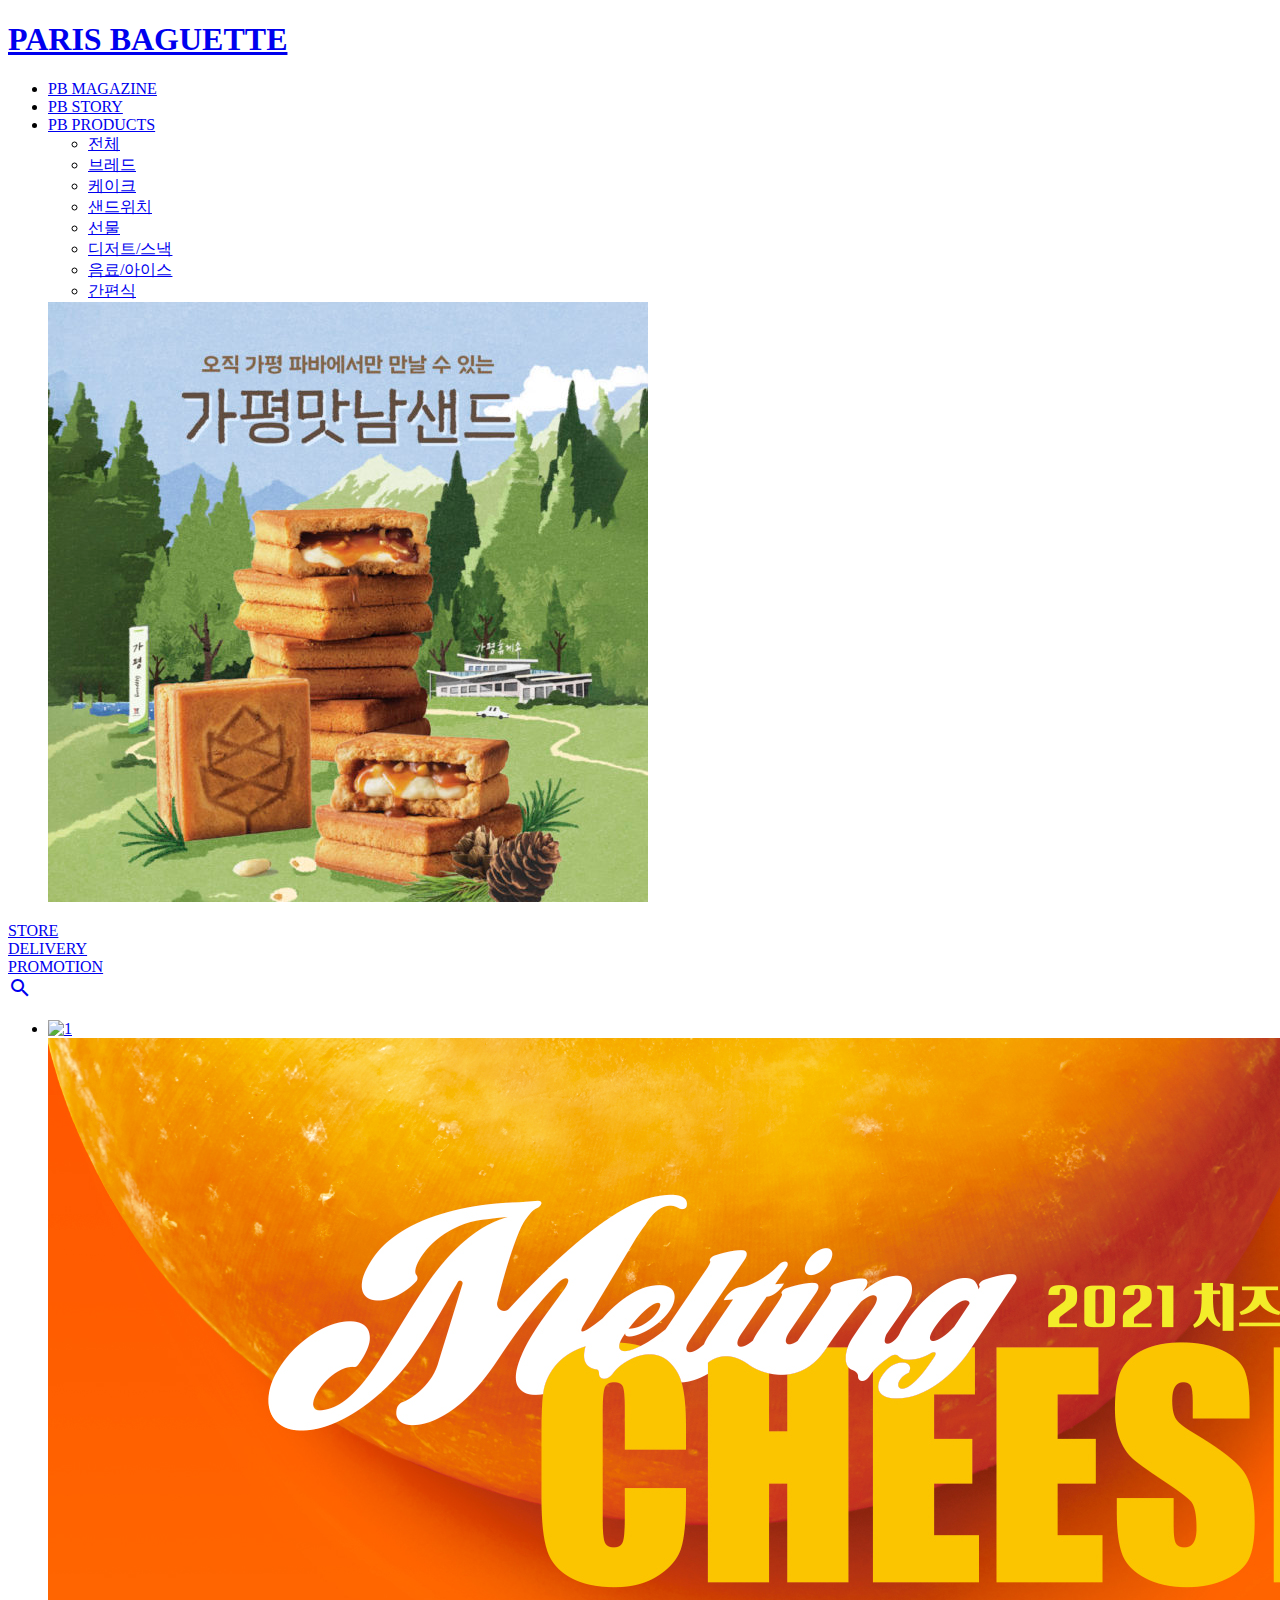
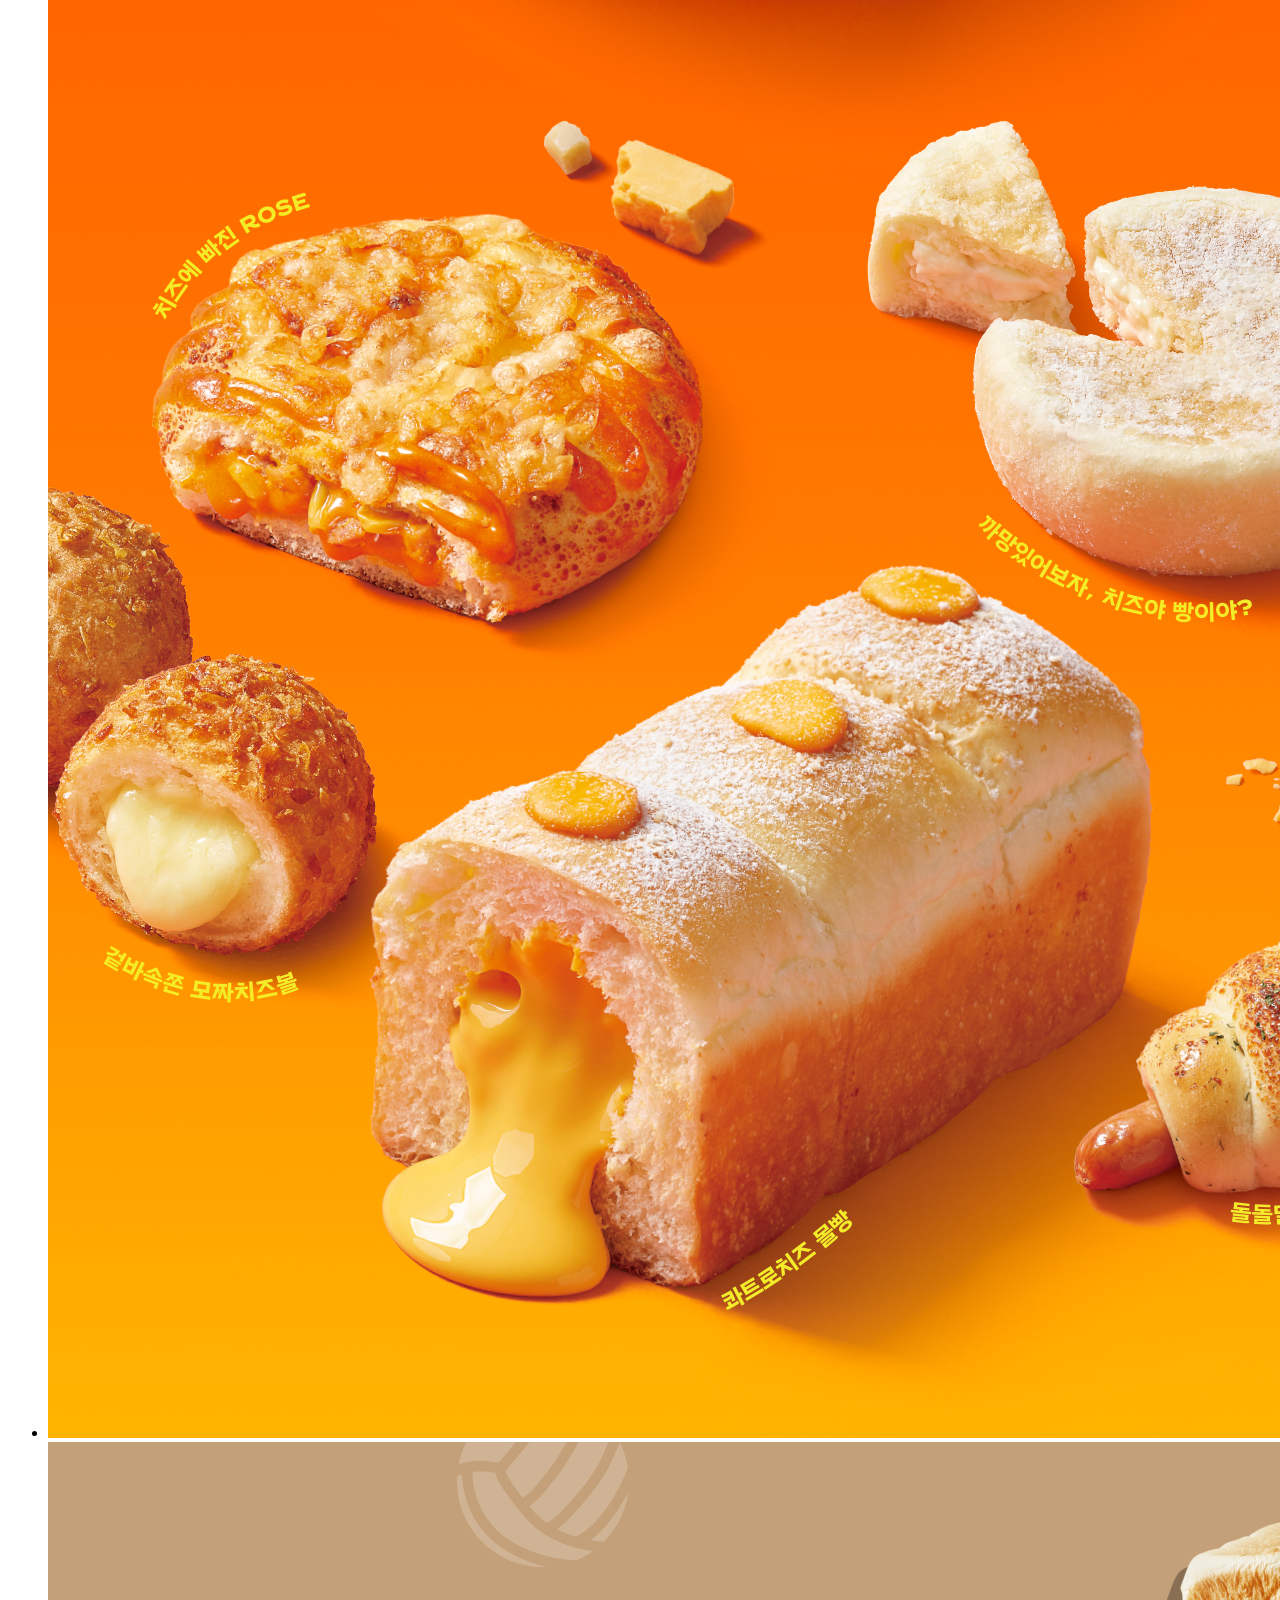
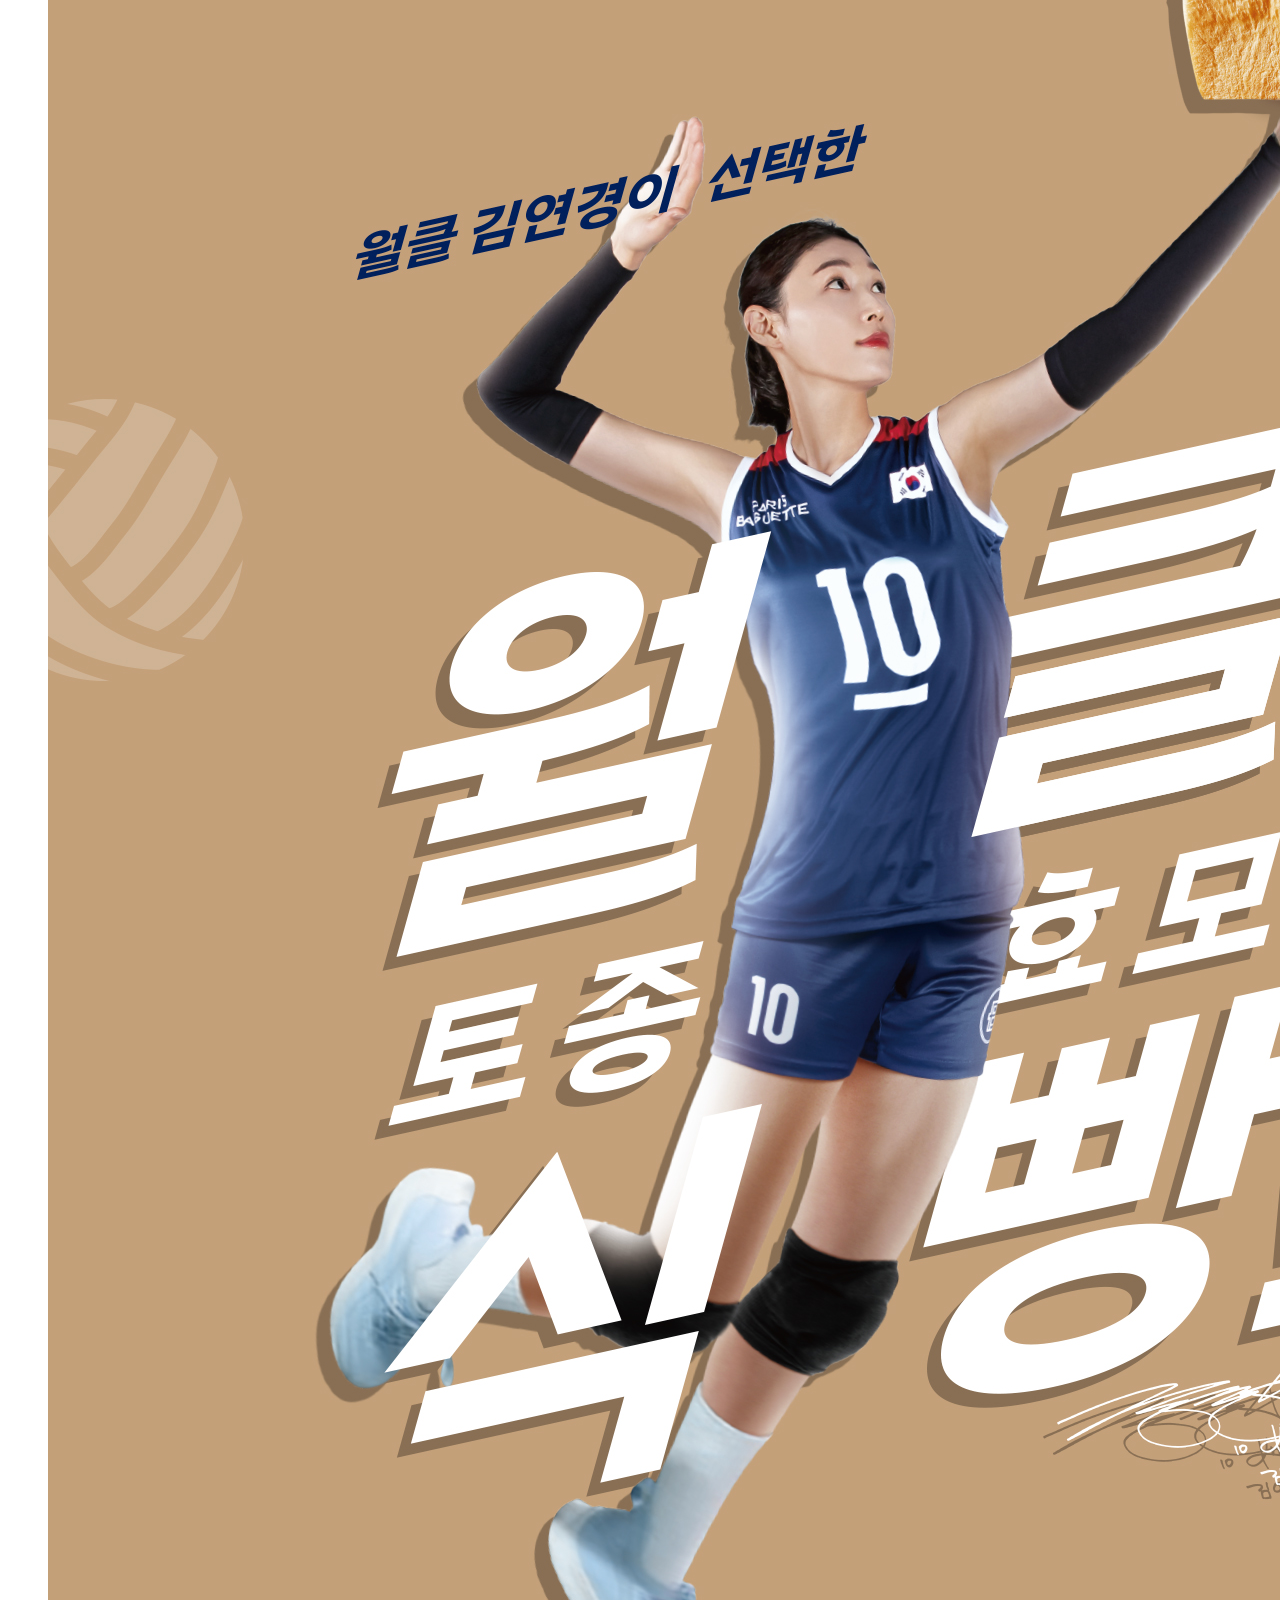
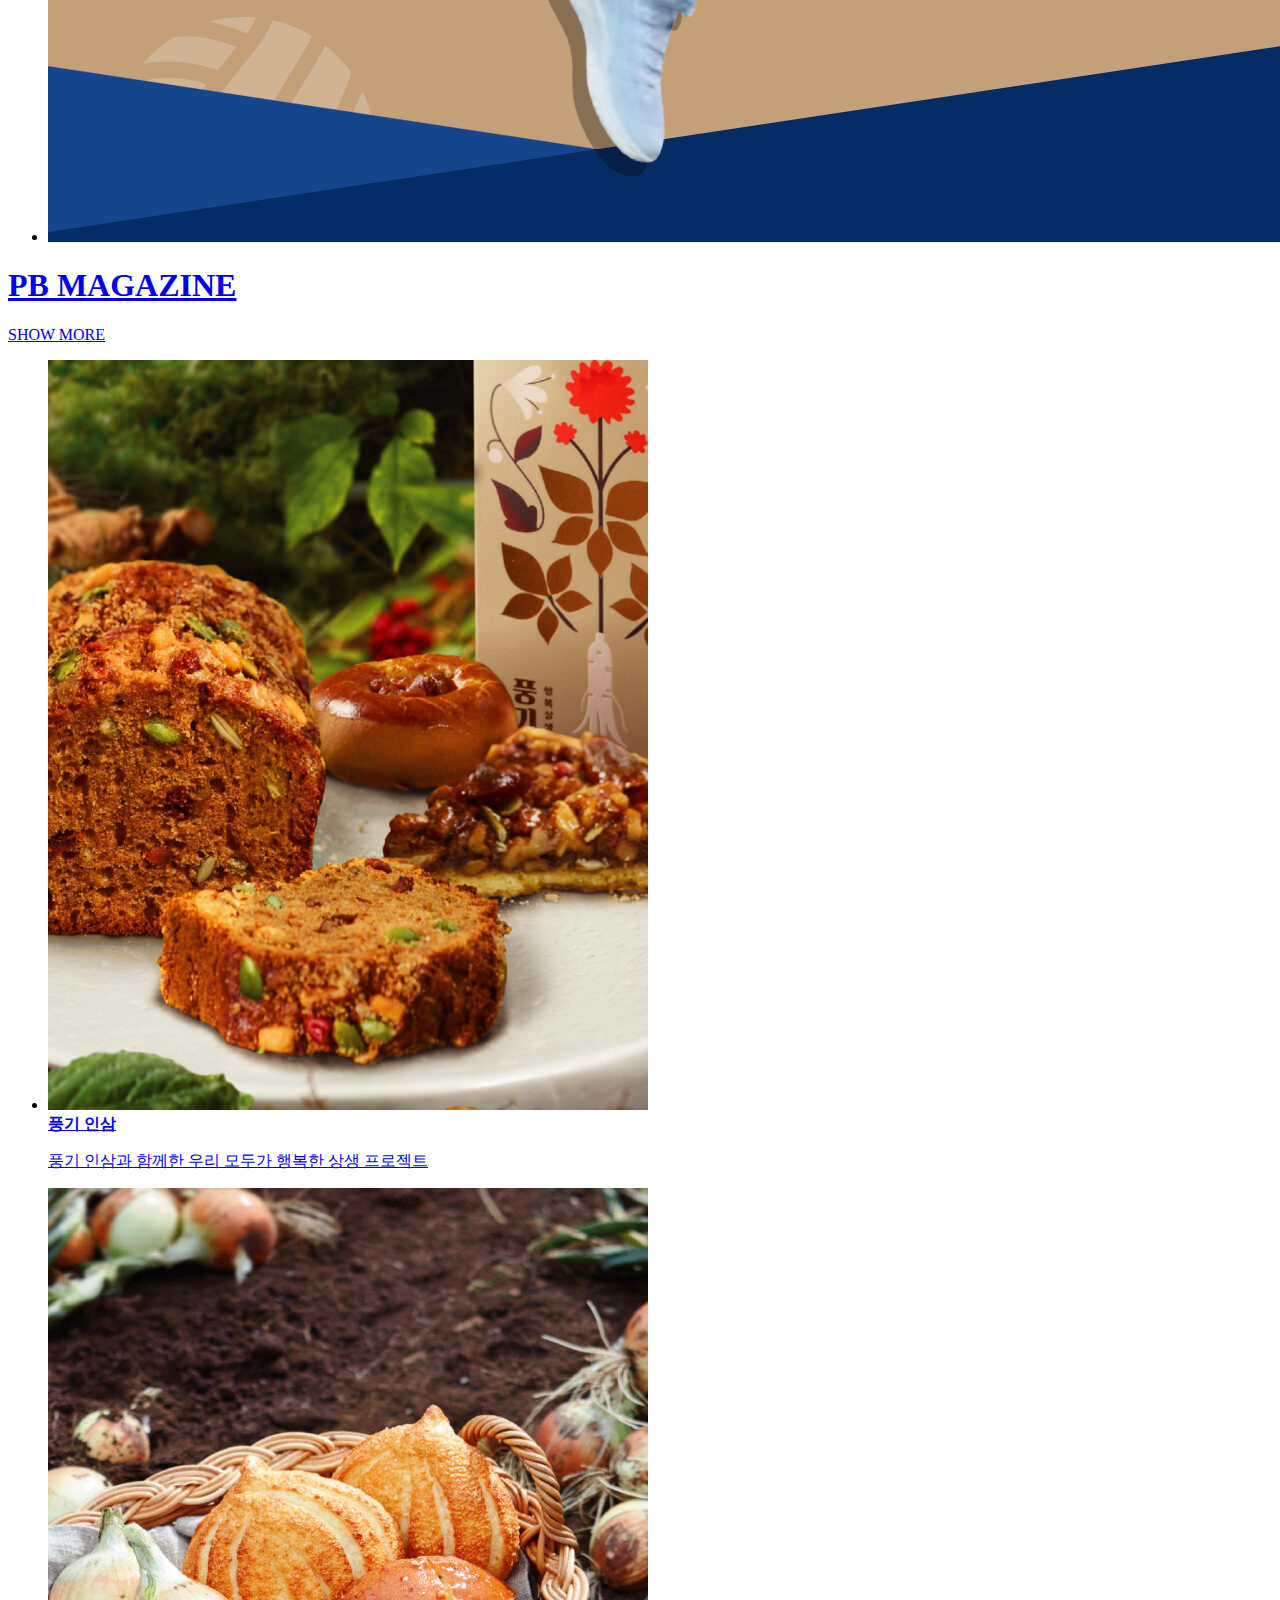
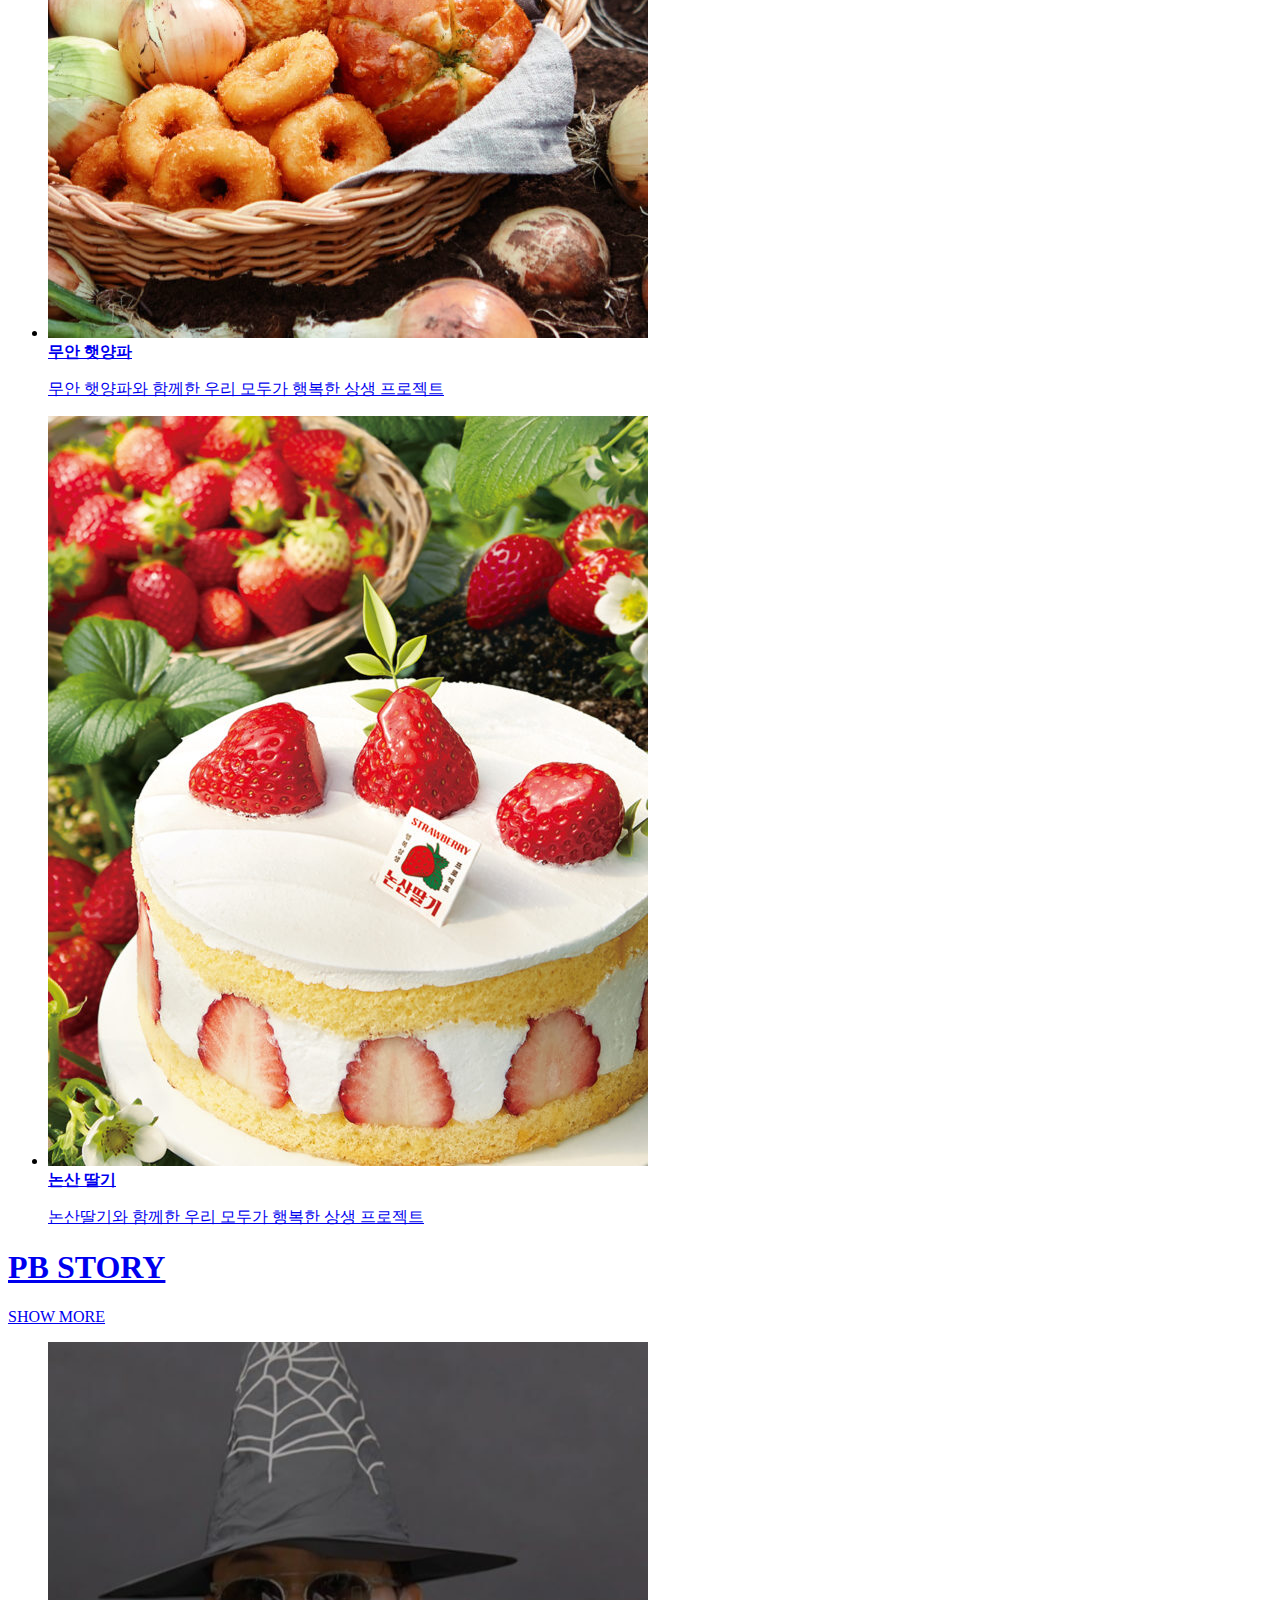
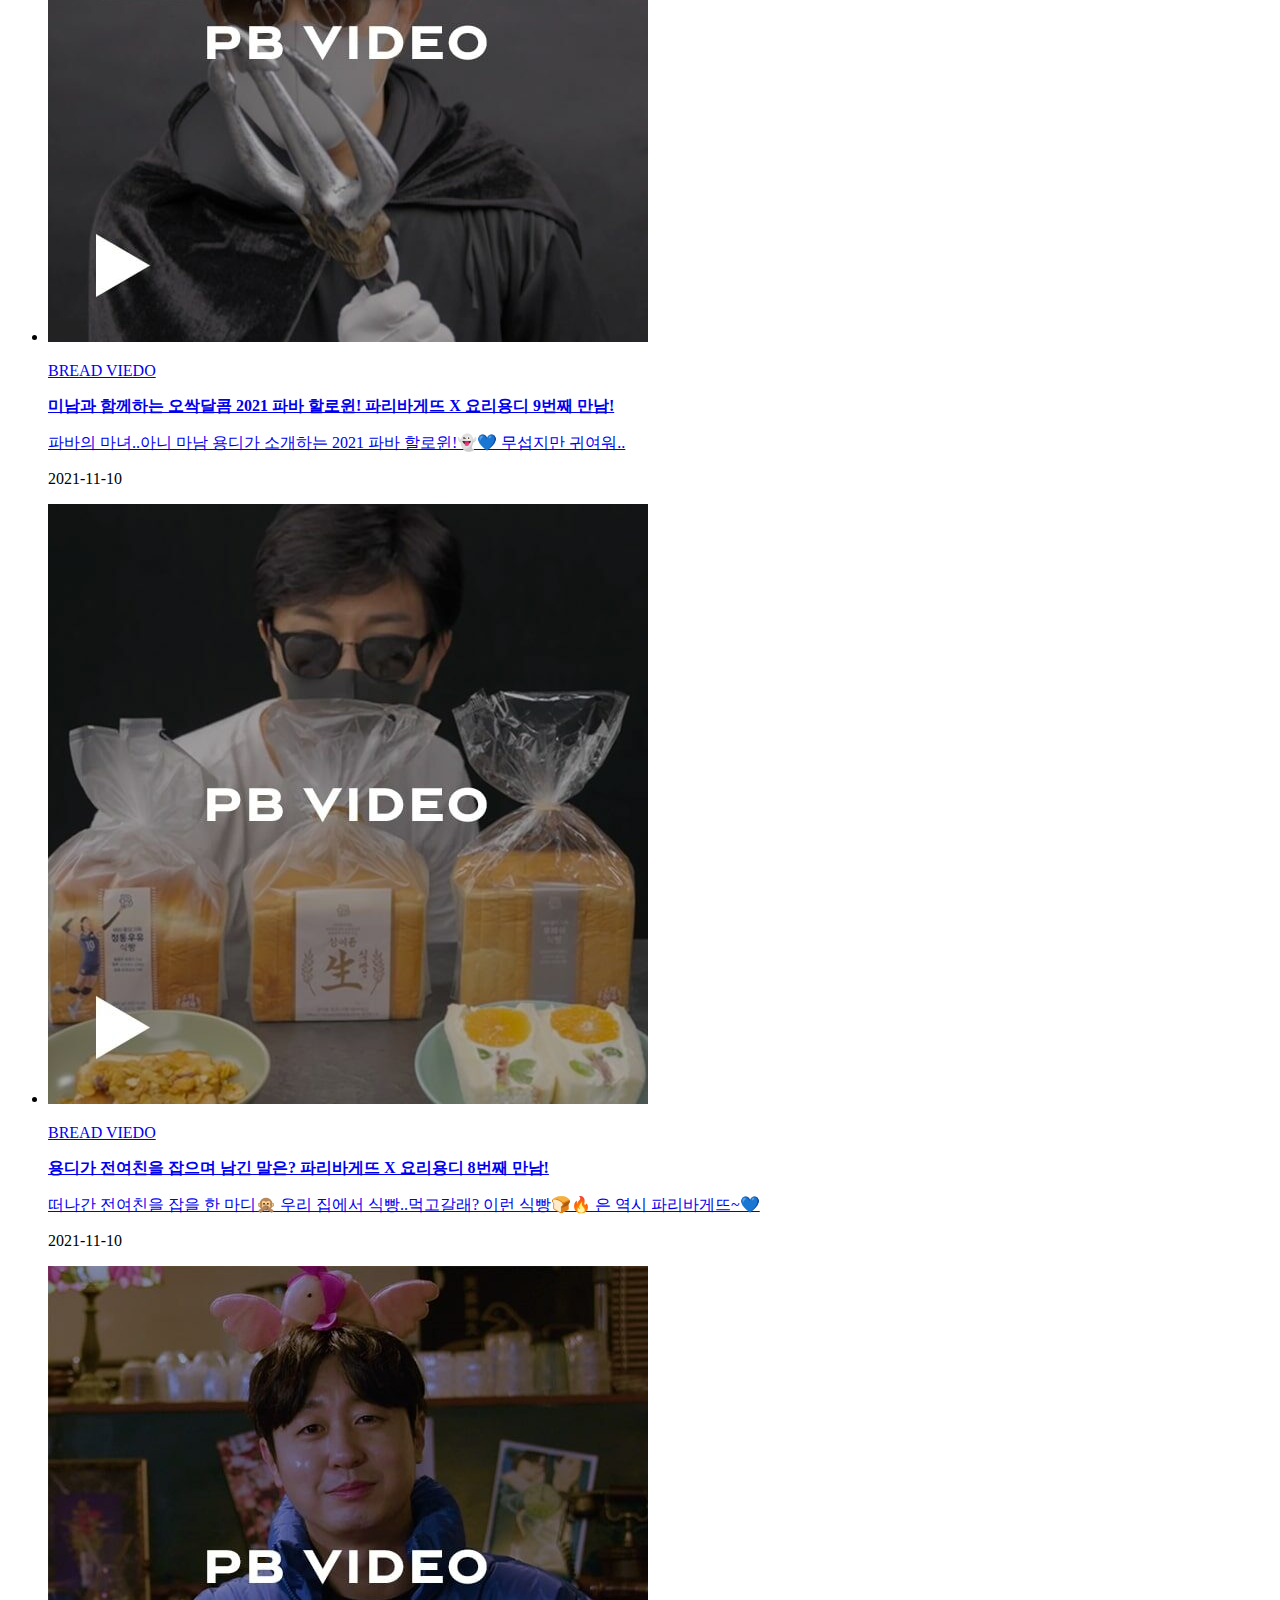
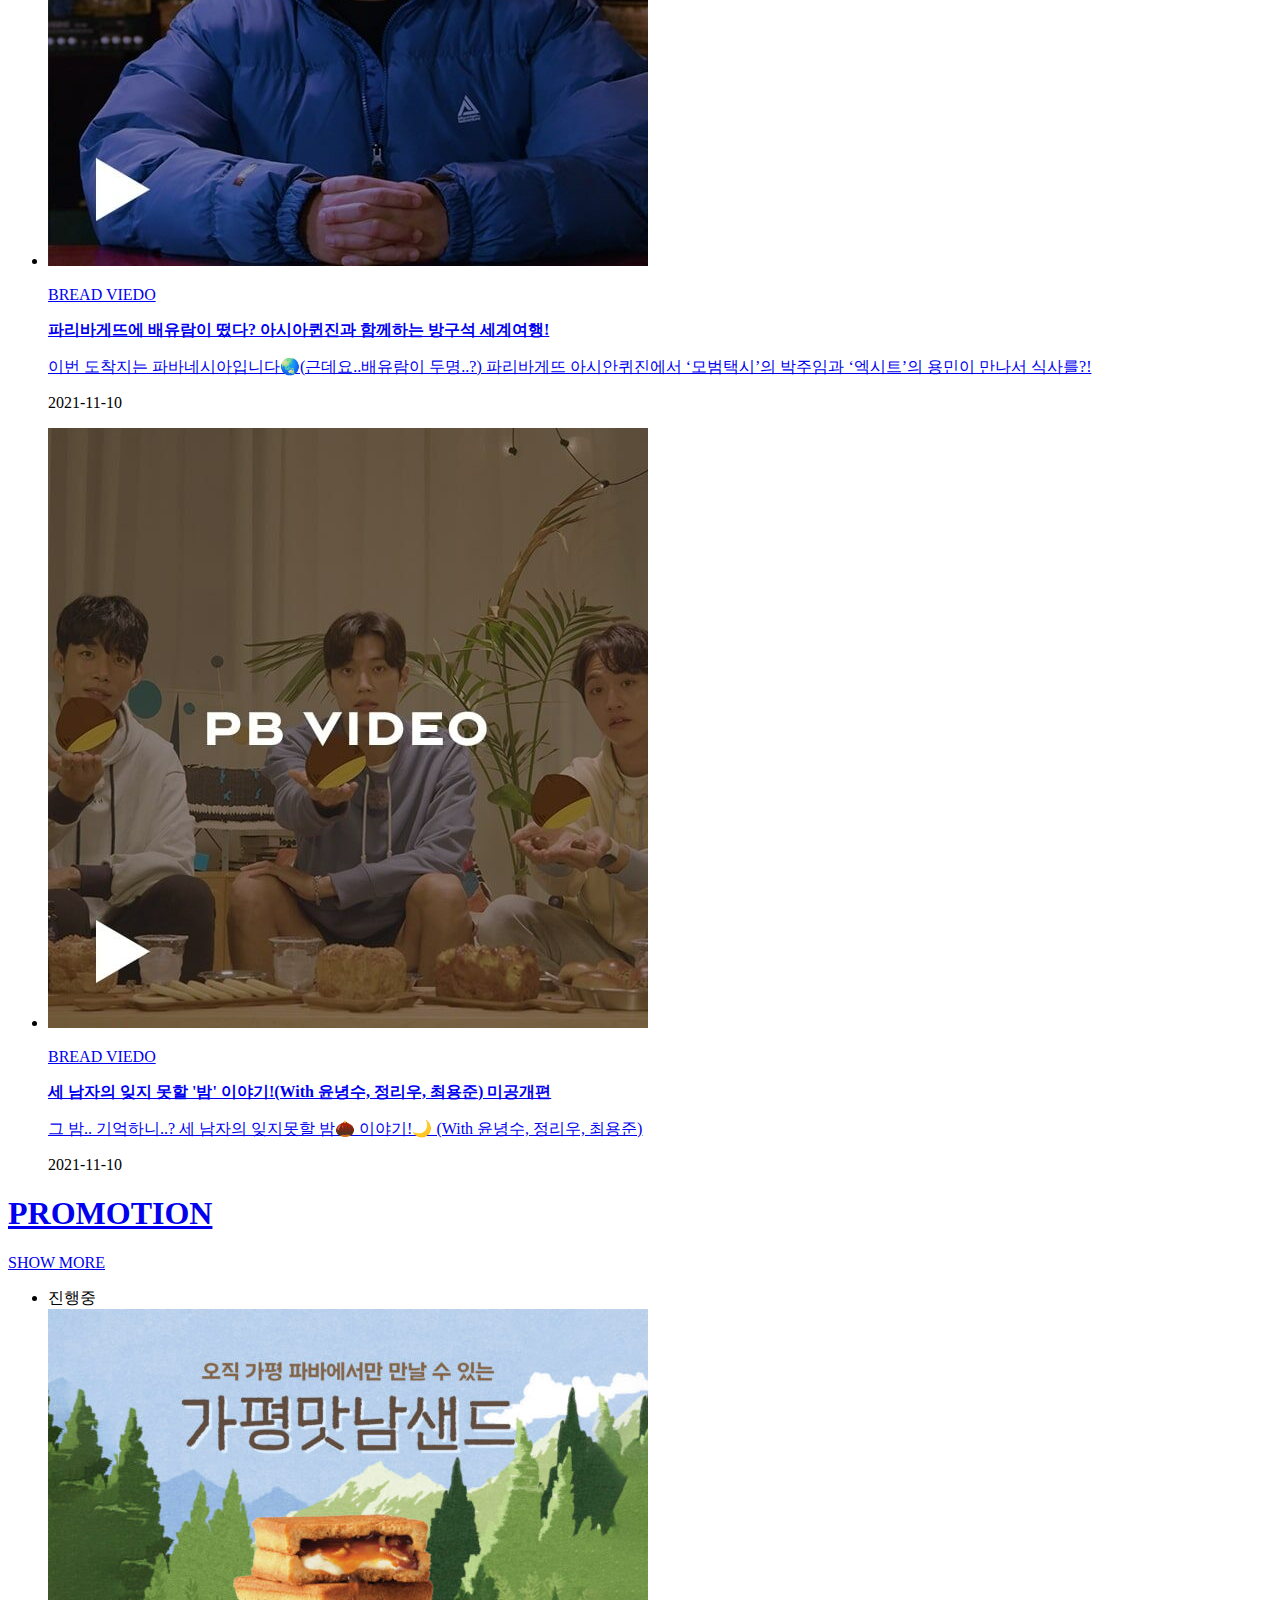
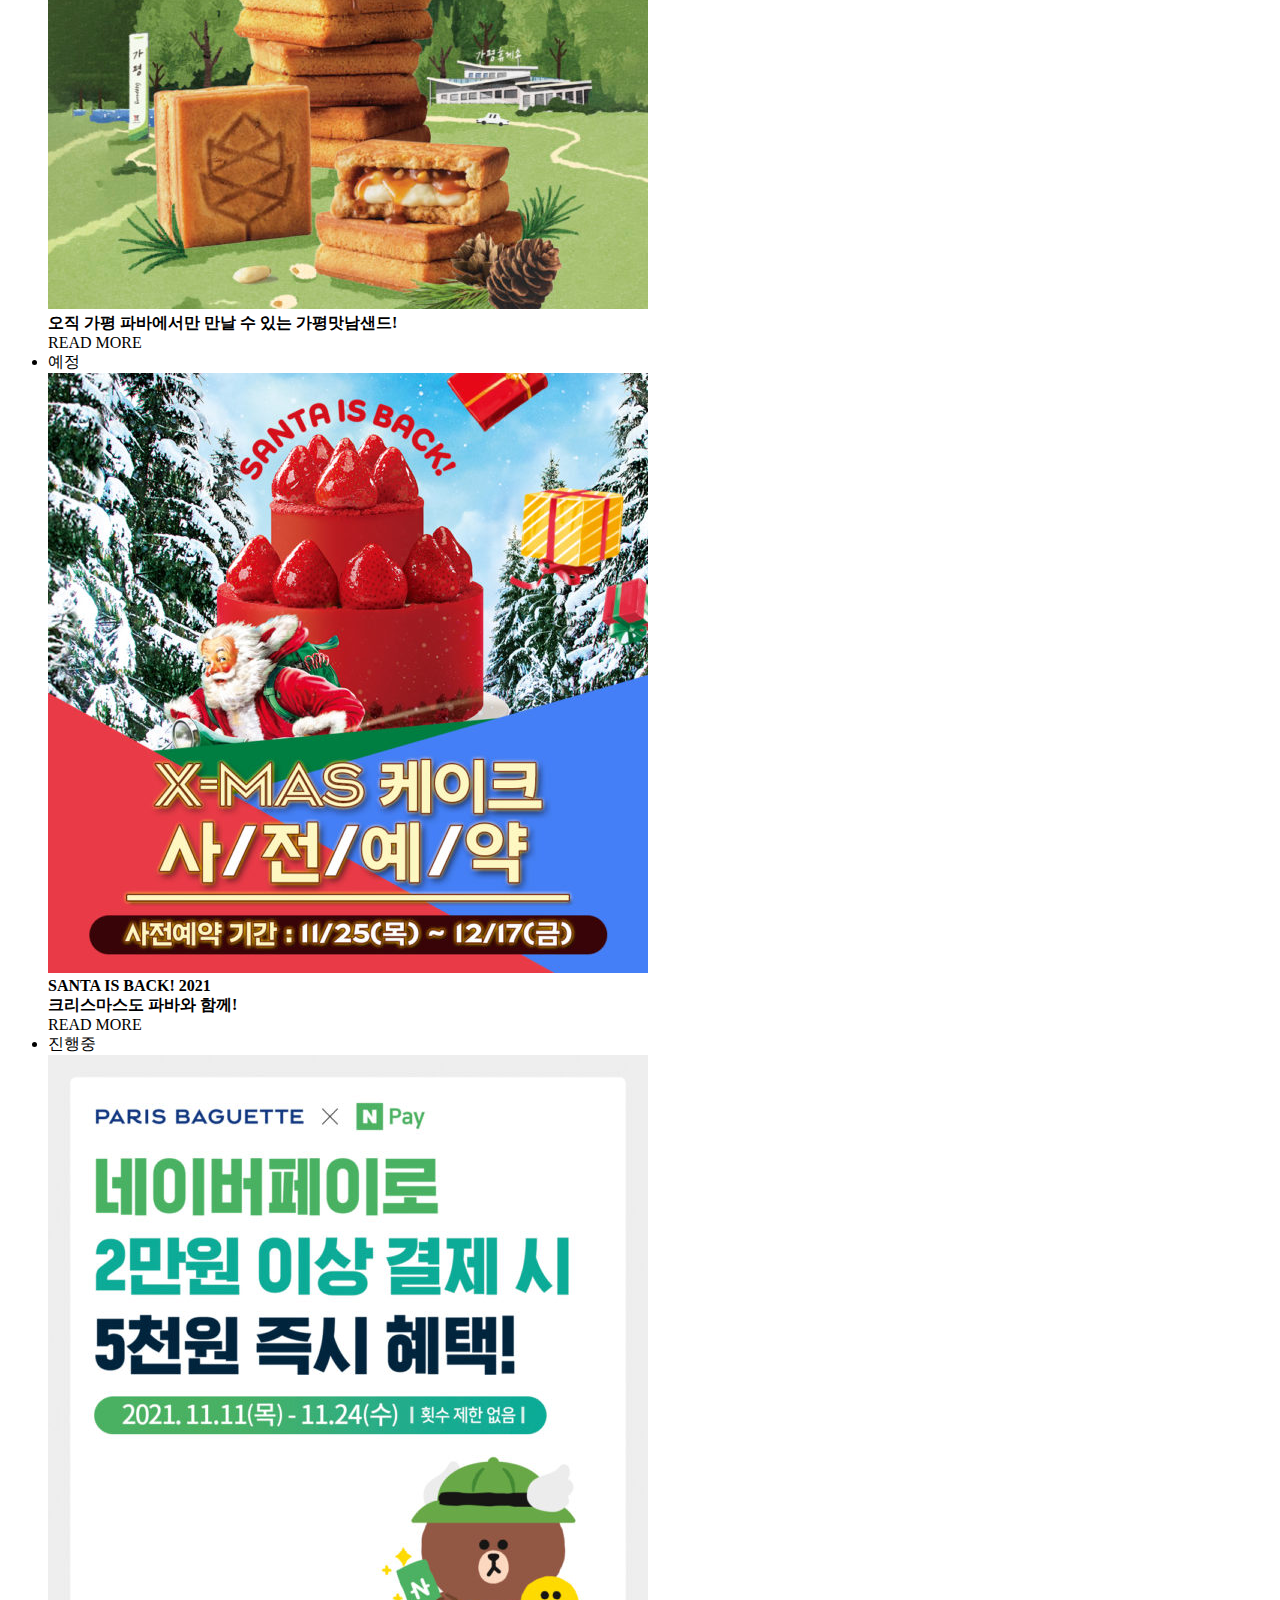
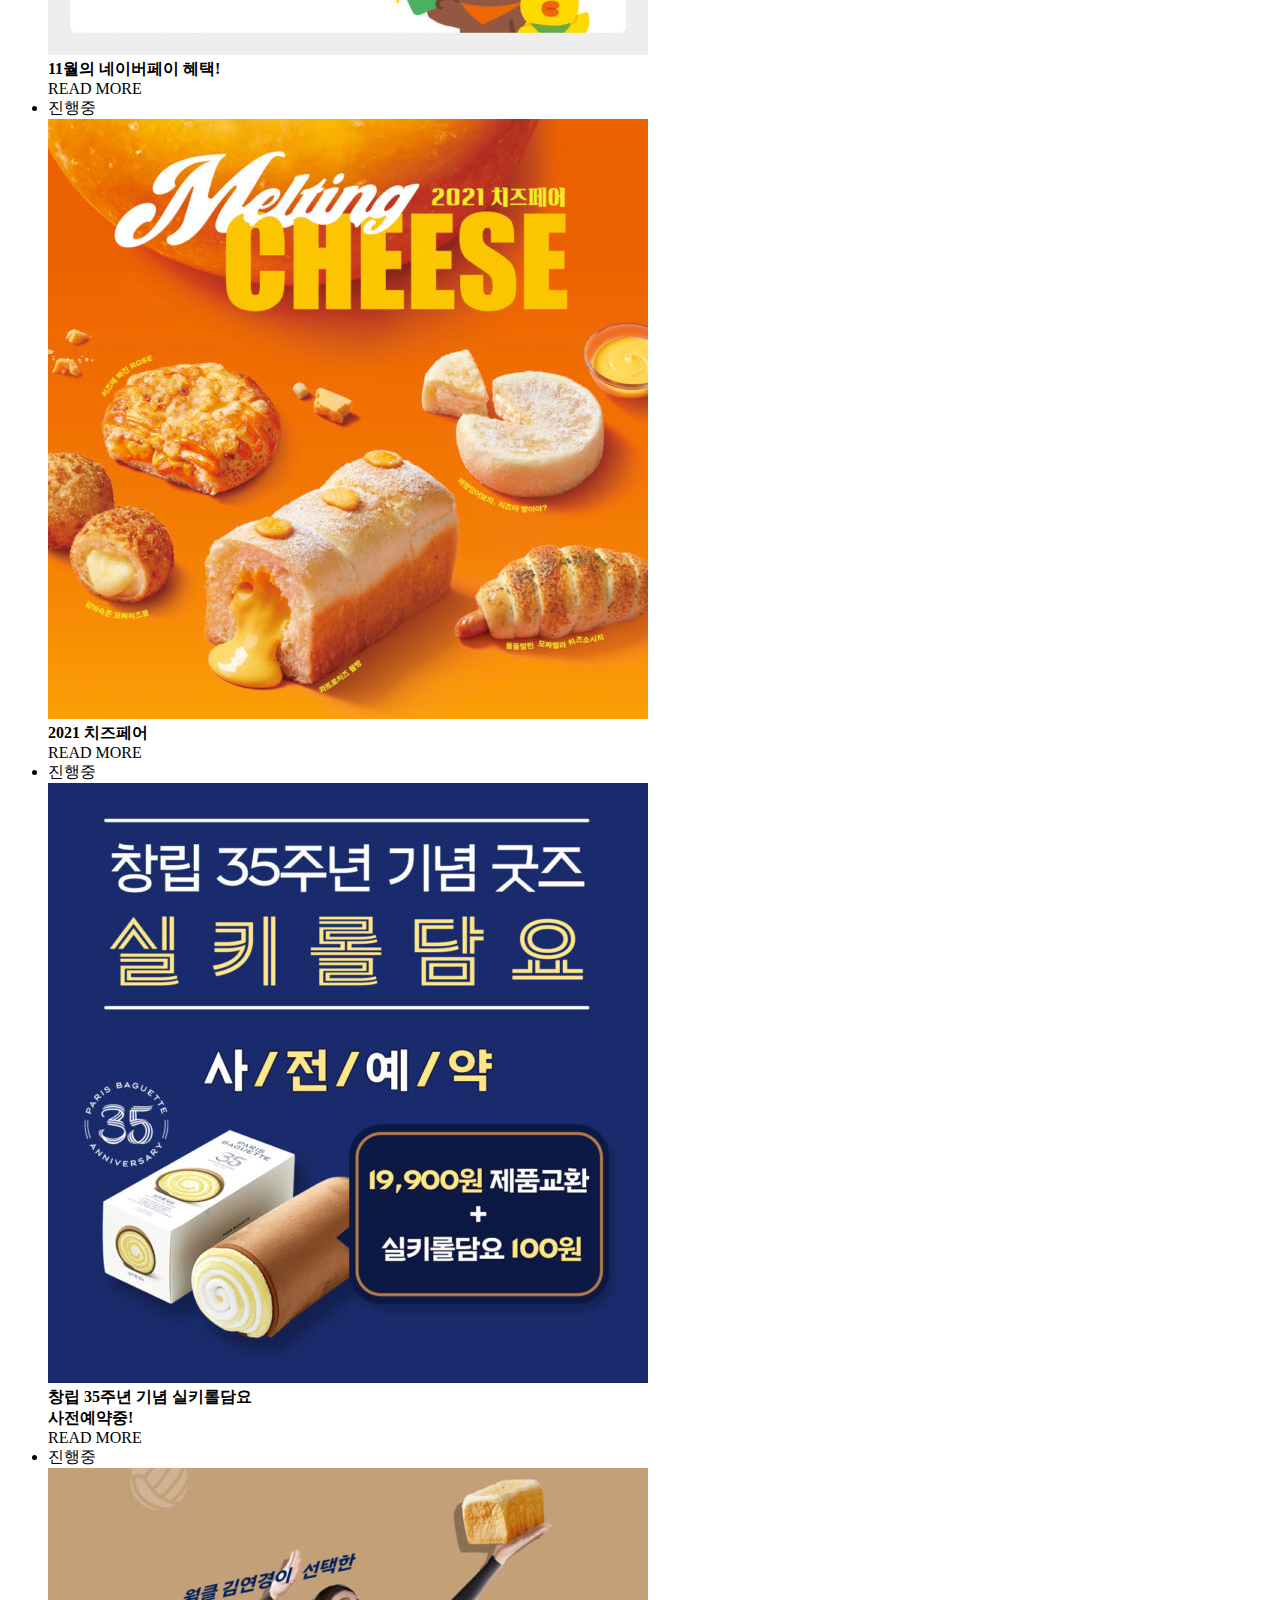
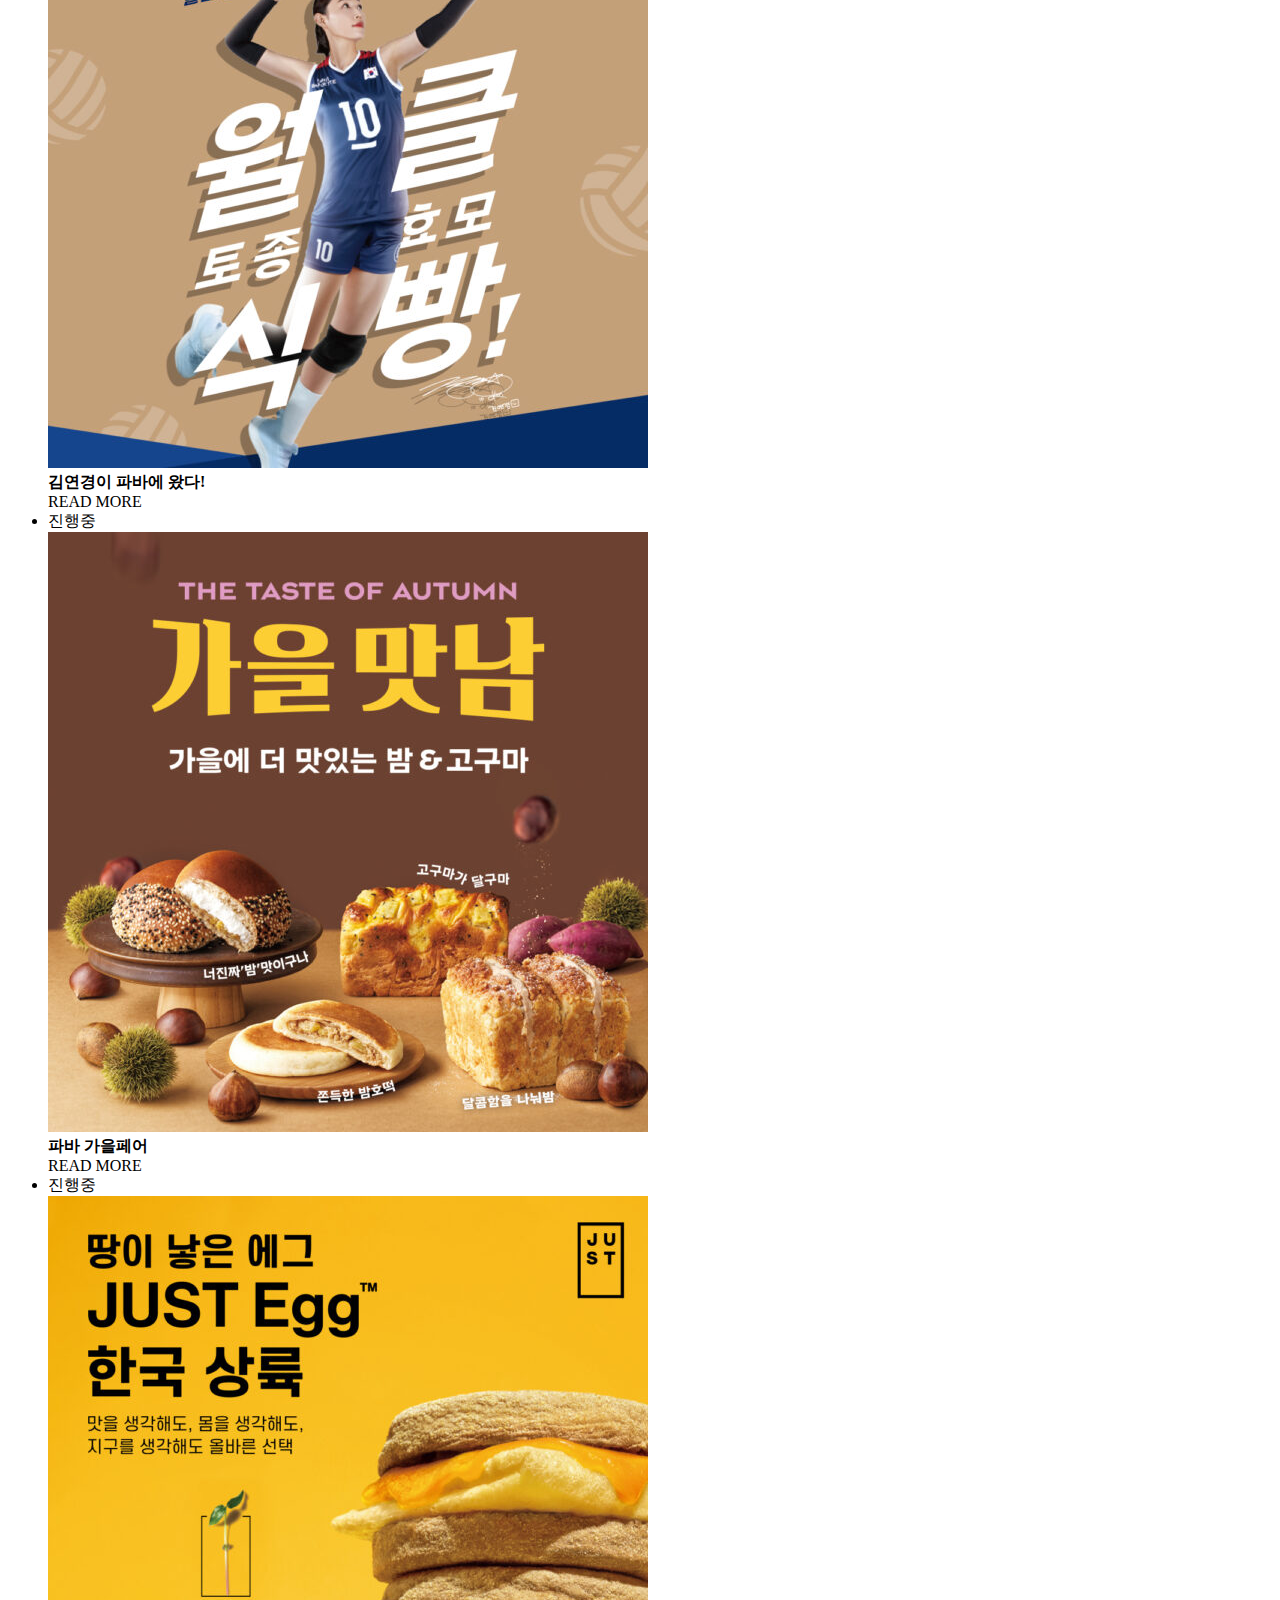
==== index.html @ be4cca15 "third commit" ====
<!DOCTYPE html>
<html lang="ko">

<head>
    <meta charset="UTF-8">
    <meta http-equiv="X-UA-Compatible" content="IE=edge">
    <meta name="viewport" content="width=device-width, initial-scale=1.0">
    <title>Document</title>
    <link href="https://fonts.googleapis.com/icon?family=Material+Icons" rel="stylesheet">
    <link rel="stylesheet" href="https://cdn.jsdelivr.net/npm/reset-css@5.0.1/reset.min.css">
    <link rel="stylesheet" href="assets/css/index.css">
</head>

<body>
    <div id="wrap">
        <!-- <Header>영역 -->
        <header id="header">
            <div class="container">
                <nav class="gnb-left">
                    <h1><a href="#">PARIS BAGUETTE</a></h1>
                    <ul class="left">
                        <li><a href="#">PB MAGAZINE</a></li>
                        <li><a href="#">PB STORY</a></li>
                        <li>
                            <a href="#">PB PRODUCTS</a>
                            <div class="snb">
                                <ul>
                                    <li><a href="#">전체</a></li>
                                    <li><a href="#">브레드</a></li>
                                    <li><a href="#">케이크</a></li>
                                    <li><a href="#">샌드위치</a></li>
                                </ul>
                                <ul>
                                    <li><a href="#">선물</a></li>
                                    <li><a href="#">디저트/스낵</a></li>
                                    <li><a href="#">음료/아이스</a></li>
                                    <li><a href="#">간편식</a></li>
                                </ul>
                                <a href="#"><img src="assets/images/0809_가평맛남샌드_2썸네일-600x600.jpg"
                                        alt="사진"></a>
                            </div>
                        </li>
                    </ul>
                    <nav class="gnb-right">
                        <li><a href="#">STORE</a></li>
                        <li><a href="#">DELIVERY</a></li>
                        <li><a href="#">PROMOTION</a></li>
                        <li><a href="#"><span class="material-icons">
                                    search
                                </span> </a></li>
                    </nav>
                </nav>
            </div>
        </header>
        <!-- <Main영역> -->
        <main id="main">
            <!-- Main 영역 / Main Visual -->
            <section class="main-visual">
                <div class="container">
                    <ul>
                        <li><a href="#"><img src="assets/images/홈페이지-배너.jpg" alt="1"></a></li>
                        <li><a href="#"><img src="assets/images/WEB-치즈페어_메인배너.jpg" alt="2"></a></li>
                        <li><a href="#"><img src="assets/images/YK-banner.jpg" alt="3"></a></li>
                    </ul>
                </div>
            </section>
            <!-- Main 영역 / 1. PB MAGAZINE -->
            <section class="content1">
                <div class="container">
                    <div class="inner_box1">
                        <h1><a href="#">PB MAGAZINE</a></h1>
                        <span><a href="#">SHOW MORE</a></span>
                    </div>
                    <ul class="pb-m">
                        <!-- PB MAGAZINE 1번째 영역 -->
                        <li>
                            <a href="#">
                                <img src="assets/images/인삼썸네일-600x750.jpg" alt="1">
                                <div>
                                    <strong>풍기 인삼</strong>
                                    <p>풍기 인삼과 함께한 우리 모두가 행복한 상생 프로젝트</p>
                                </div>
                            </a>
                        </li>
                        <!-- PB MAGAZINE 2번째 영역 -->
                        <li>
                        <a href="#">
                            <img src="assets/images/양파썸네일-01-600x750.jpg" alt="2">
                            <div>
                                <strong>무안 햇양파</strong>
                                <p>무안 햇양파와 함께한 우리 모두가 행복한 상생 프로젝트</p>
                            </div>
                        </a>
                        </li>
                        <!-- PB MAGAZINE 3번째 영역 -->
                        <li>
                        <a href="#">
                            <img src="assets/images/썸네일1-3-600x750.jpg" alt="3">
                            <div>
                                <strong>논산 딸기</strong>
                                <p>논산딸기와 함께한 우리 모두가 행복한 상생 프로젝트</p>
                            </div>
                        </a>
                        </li>
                        <!-- 여기까지가 PB MAGAZINE 4번째 영역 -->
                    </ul>
                </div>
            </section>
            <!-- ---------------------------------------------------------------------------------------------------------------- -->
            <!-- Main 영역 / 2. PB STORY -->
            <section class="content2">
                <div class="container">
                    <div class="inner_box2">
                        <h1><a href="#">PB STORY</a></h1>
                        <span><a href="#">SHOW MORE</a></span>
                    </div>
                    <ul class="pb-bread">

                        <!-- PB STROY 1번째 영역 -->
                        <li>
                            <div class="pb-b1">
                                <div class="right">
                                    <img src="assets/images/PB-VIDEO_용디_할로윈-600x600.jpg" alt="1">
                                </div>
                                <div class="left">
                                    <a href="#">
                                        <div>
                                            <p>BREAD VIEDO</p>
                                        </div>
                                        <div>
                                            <strong>미남과 함께하는 오싹달콤 2021 파바 할로윈! 파리바게뜨 X 요리용디 9번째 만남!</strong>
                                        </div>
                                        <div>
                                            <p>파바의 마녀..아니 마남 용디가 소개하는 2021 파바 할로윈!👻💙 무섭지만 귀여워..</p>
                                        </div>
                                    </a>
                                    <div>
                                        <p>2021-11-10</p>
                                    </div>
                                </div>
                            </div>
                        </li>

                        <!-- PB STORY 2번째 영역 -->
                        <li>
                            <div class="pb-b2">
                                <div class="right">
                                    <img src="assets/images/PB-VIDEO_용디_식빵2-600x600.jpg" alt="2">
                                </div>
                                <div class="left">
                                    <a href="#">
                                        <div>
                                            <p>BREAD VIEDO</p>
                                        </div>
                                        <div>
                                            <strong>용디가 전여친을 잡으며 남긴 말은? 파리바게뜨 X 요리용디 8번째 만남!</strong>
                                        </div>
                                        <div>
                                            <p>떠나간 전여친을 잡을 한 마디🙊 우리 집에서 식빵..먹고갈래? 이런 식빵🍞🔥 은 역시 파리바게뜨~💙</p>
                                        </div>
                                    </a>
                                    <div>
                                        <p>2021-11-10</p>
                                    </div>
                                </div>
                            </div>
                        </li>

                        <!-- PB STORY 3번째 영역 -->
                        <li>
                            <div class="pb-b3">
                                <div class="right">
                                    <img src="assets/images/PB-VIDEO_배유람-600x600.jpg" alt="3">
                                </div>
                                <div class="left">
                                    <a href="#">
                                        <div>
                                            <p>BREAD VIEDO</p>
                                        </div>
                                        <div>
                                            <strong>파리바게뜨에 배유람이 떴다? 아시아퀸진과 함께하는 방구석 세계여행!</strong>
                                        </div>
                                        <div>
                                            <p>이번 도착지는 파바네시아입니다🌏(근데요..배유람이 두명..?) 파리바게뜨 아시안퀴진에서 ‘모범택시’의 박주임과 ‘엑시트’의 용민이 만나서 식사를?!</p>
                                        </div>
                                    </a>
                                    <div>
                                        <p>2021-11-10</p>
                                    </div>
                                </div>
                            </div>
                        </li>
                        <!-- PB STORY 4번째 영역 -->
                        <li>
                            <div class="pb-b4">
                                <div class="right">
                                    <img src="assets/images/PB-VIDEO_유녕수-600x600.jpg" alt="4">
                                </div>
                                <div class="left">
                                    <a href="#">
                                        <div>
                                            <p>BREAD VIEDO</p>
                                        </div>
                                        <div>
                                            <strong>세 남자의 잊지 못할 '밤' 이야기!(With 윤녕수, 정리우, 최용준) 미공개편</strong>
                                        </div>
                                        <div>
                                            <p>그 밤.. 기억하니..? 세 남자의 잊지못할 밤🌰 이야기!🌙 (With 윤녕수, 정리우, 최용준)</p>
                                        </div>
                                    </a>
                                    <div>
                                        <p>2021-11-10</p>
                                    </div>
                                </div>
                            </div>
                        </li>
                        <!-- 여기까지가 PB STORY 4번째 영역 -->
                    </ul>
                </div>
            </section>
            <!-- 여기까지가 CONTENT2 -->
            <!-- Main 영역 / 3. PROMOTION -->
            <section class="content3">
                <div class="container">
                    <div class="inner_box3">
                        <h1><a href="#">PROMOTION</a></h1>
                        <span><a href="#">SHOW MORE</a></span>
                    </div>
                    <ul class="promotion">
                        <!-- PROMOTION 1번째 영역 -->
                        <li>
                           <div class="pr-1">
                               <div>
                                   <span>진행중</span>
                                </div>
                               <div>
                                   <img src="assets/images/0809_가평맛남샌드_2썸네일-600x600.jpg" alt="1">
                                </div>
                                <div>
                                    <strong>오직 가평 파바에서만 만날 수 있는 가평맛남샌드!</strong>
                                </div>
                                <div>
                                    <span>READ MORE</span>
                                </div>
                           </div>
                        </li>
                        <!-- PROMOTION 2번째 영역 -->
                        <li>
                            <div class="pr-2">
                                <div>
                                    <span>예정</span>
                                 </div>
                                <div>
                                    <img src="assets/images/프로모션-썸네일_1000_1000_-1-600x600.jpg" alt="2">
                                 </div>
                                 <div>
                                     <strong>SANTA IS BACK! 2021</strong><br>
                                     <strong>크리스마스도 파바와 함께!</strong>
                                 </div>
                                 <div>
                                     <span>READ MORE</span>
                                 </div>
                            </div>
                         </li>
                         <!-- PROMOTION 3번째 영역 -->
                         <li>
                            <div class="pr-3">
                                <div>
                                    <span>진행중</span>
                                 </div>
                                <div>
                                    <img src="assets/images/프로모션-썸네일_1000_1000-1-3-600x600.jpg" alt="3">
                                 </div>
                                 <div>
                                     <strong>11월의 네이버페이 혜택!</strong>
                                 </div>
                                 <div>
                                     <span>READ MORE</span>
                                 </div>
                            </div>
                         </li>
                         <!-- PROMOTION 4번째 영역 -->
                         <li>
                            <div class="pr-4">
                                <div>
                                    <span>진행중</span>
                                 </div>
                                <div>
                                    <img src="assets/images/WEB-치즈페어_썸네일배너-600x600.jpg" alt="4">
                                 </div>
                                 <div>
                                     <strong>2021 치즈페어</strong>
                                 </div>
                                 <div>
                                     <span>READ MORE</span>
                                 </div>
                            </div>
                         </li>
                         <!-- PROMOTION 5번째 영역 -->
                         <li>
                            <div class="pr-5">
                                <div>
                                    <span>진행중</span>
                                 </div>
                                <div>
                                    <img src="assets/images/프로모션-썸네일_1000_1000-600x600.jpeg" alt="5">
                                 </div>
                                 <div>
                                     <strong>창립 35주년 기념 실키롤담요</strong><br>
                                     <strong>사전예약중!</strong>
                                 </div>
                                 <div>
                                     <span>READ MORE</span>
                                 </div>
                            </div>
                         </li>


                         <!-- PROMOTION 6번째 영역 -->
                         <li>
                            <div class="pr-6">
                                <div>
                                    <span>진행중</span>
                                 </div>
                                <div>
                                    <img src="assets/images/YK-thumbnail0907-600x600.jpg" alt="6">
                                 </div>
                                 <div>
                                     <strong>김연경이 파바에 왔다!</strong>
                                 </div>
                                 <div>
                                     <span>READ MORE</span>
                                 </div>
                            </div>
                         </li>
                         <!-- PROMOTION 7번째 영역 -->
                         <li>
                            <div class="pr-7">
                                <div>
                                    <span>진행중</span>
                                 </div>
                                <div>
                                    <img src="assets/images/프로모션-썸네일_1000_1000-3-600x600.jpg" alt="7">
                                 </div>
                                 <div>
                                     <strong>파바 가을페어</strong>
                                 </div>
                                 <div>
                                     <span>READ MORE</span>
                                 </div>
                            </div>
                         </li>
                         <!-- PROMOTION 8번째 영역 -->
                         <li>
                            <div class="pr-8">
                                <div>
                                    <span>진행중</span>
                                 </div>
                                <div>
                                    <img src="assets/images/0908_저스트에그_썸네일-600x600.jpg" alt="8">
                                 </div>
                                 <div>
                                     <strong>땅이 낳은 에그, JUST Egg 한국 상륙!</strong>
                                 </div>
                                 <div>
                                     <span>READ MORE</span>
                                 </div>
                            </div>
                         </li>
                        <!-- 여기까지가 PROMOTION 8번째 영역  -->
                    </ul>
                </div>
            </section>
            <!-- 여기까지가 CONTENT3 -->
            <!-- Main 영역 / 4. PRODUCT -->
            <section class="content4">
                <div class="container">
                    <div class="inner_box4">
                        <h1><a href="#">PRODUCTS</a></h1>
                        <span><a href="#">SHOW MORE</a></span>
                    </div>
                    <ul class="products">
                        <!-- PRODUCTS 1번째 영역 -->
                        <li>
                            
                        </li>
                        <!-- PRODUCTS 2번째 영역 -->
                        <!-- PRODUCTS 3번째 영역 -->
                        <!-- PRODUCTS 4번째 영역 -->
                        <!-- PRODUCTS 5번째 영역 -->
                        <!-- PRODUCTS 6번째 영역 -->
                        <!-- PRODUCTS 7번째 영역 -->
                        <!-- PRODUCTS 8번째 영역 -->
                        <!-- PRODUCTS 9번째 영역 -->
                        <!-- PRODUCTS 10번째 영역 -->
                        <!-- PRODUCTS 11번째 영역 -->
                        <!-- PRODUCTS 12번째 영역 -->
                        <!-- PRODUCTS 13번째 영역 -->
                        <!-- PRODUCTS 14번째 영역 -->
                        <!-- PRODUCTS 15번째 영역 -->
                        <!-- PRODUCTS 16번째 영역 -->
                        <!-- PRODUCTS 17번째 영역 -->
                        <!-- PRODUCTS 18번째 영역 -->
                        <!-- PRODUCTS 19번째 영역 -->
                        <!-- PRODUCTS 20번째 영역 -->
                        <!-- PRODUCTS 21번째 영역 -->
                        <!-- PRODUCTS 22번째 영역 -->
                        <!-- PRODUCTS 23번째 영역 -->
                        <!-- PRODUCTS 24번째 영역 -->
                        <!-- PRODUCTS 25번째 영역 -->
                        <!-- PRODUCTS 26번째 영역 -->
                        <!-- PRODUCTS 27번째 영역 -->
                        <!-- PRODUCTS 28번째 영역 -->
                        <!-- PRODUCTS 29번째 영역 -->
                        <!-- PRODUCTS 30번째 영역 -->
                        <!-- PRODUCTS 31번째 영역 -->
                        <!-- PRODUCTS 32번째 영역 -->
                        <!-- 여기까지가 PRODUCTS 32번째 영역-->

                    </ul>

                </div>
            </section>
            <!-- 여기까지가 CONTENT4 -->
        </main>
    </div>
</body>

</html>
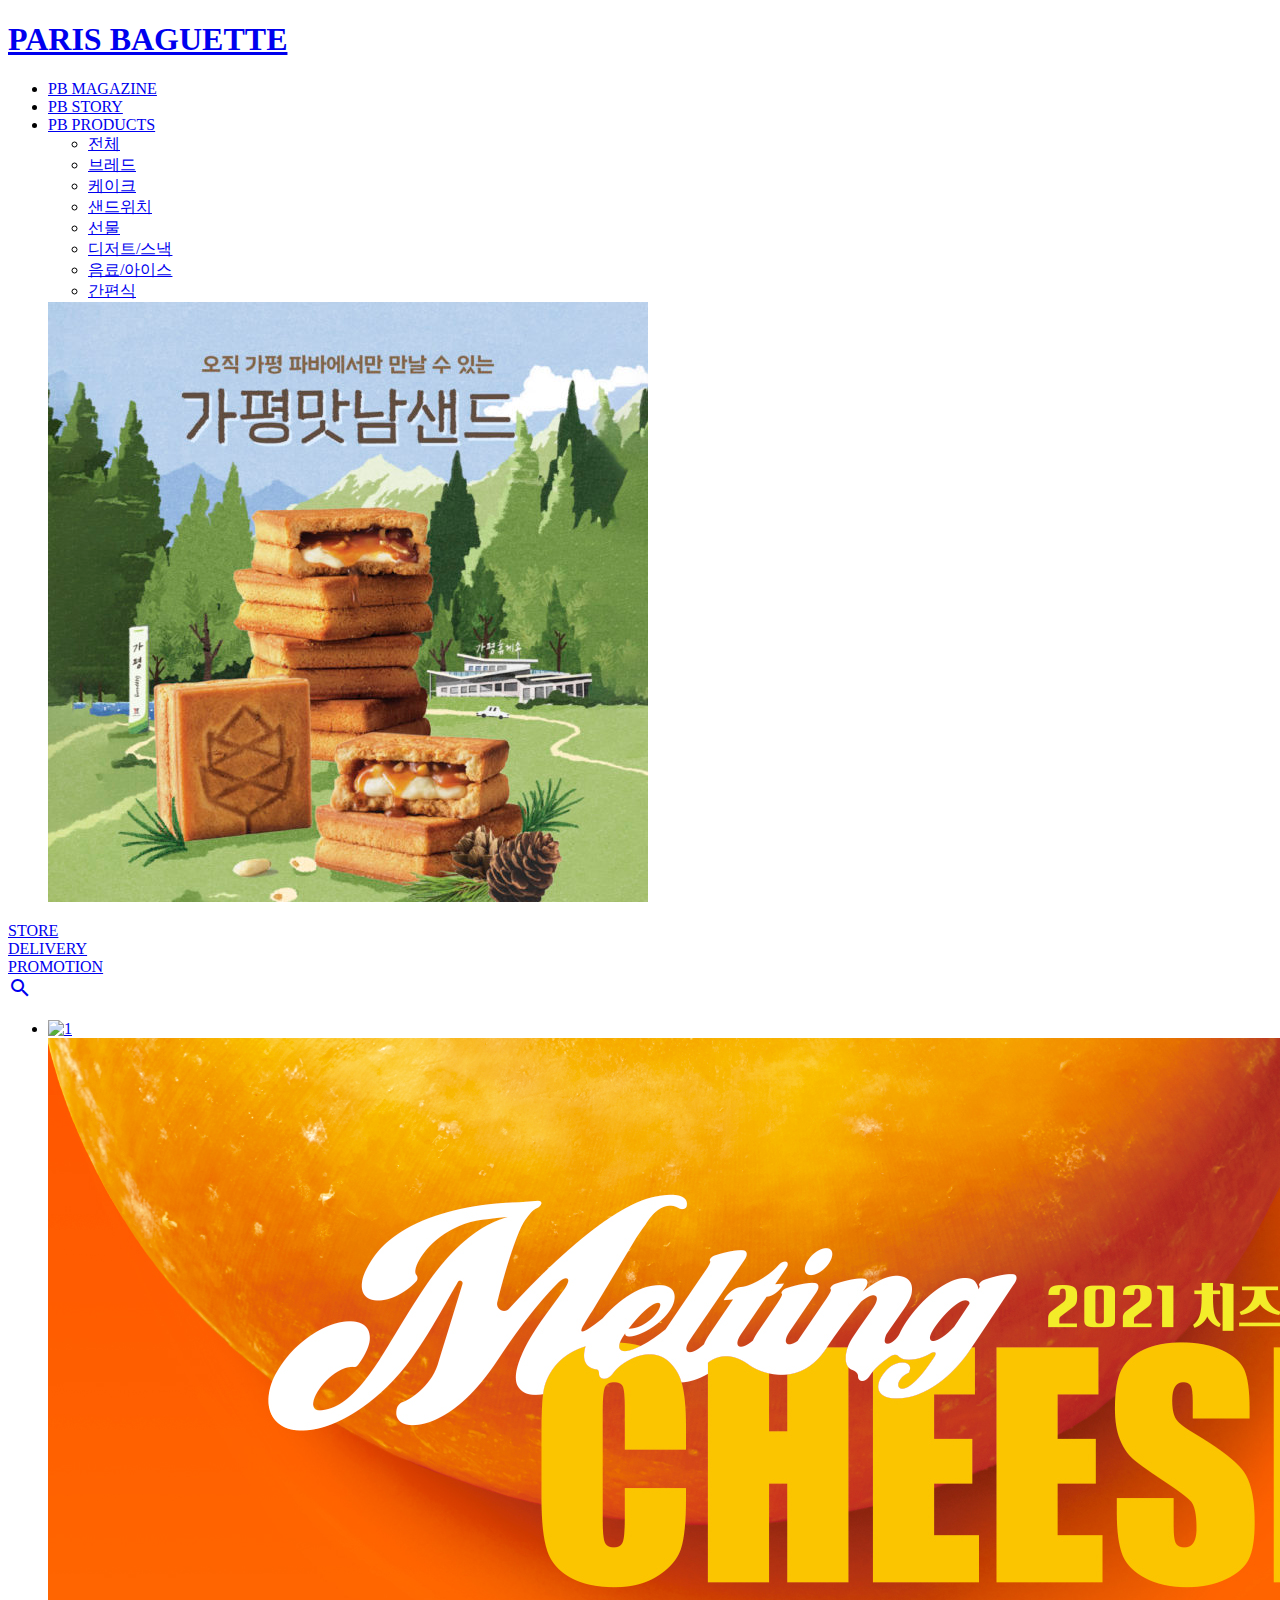
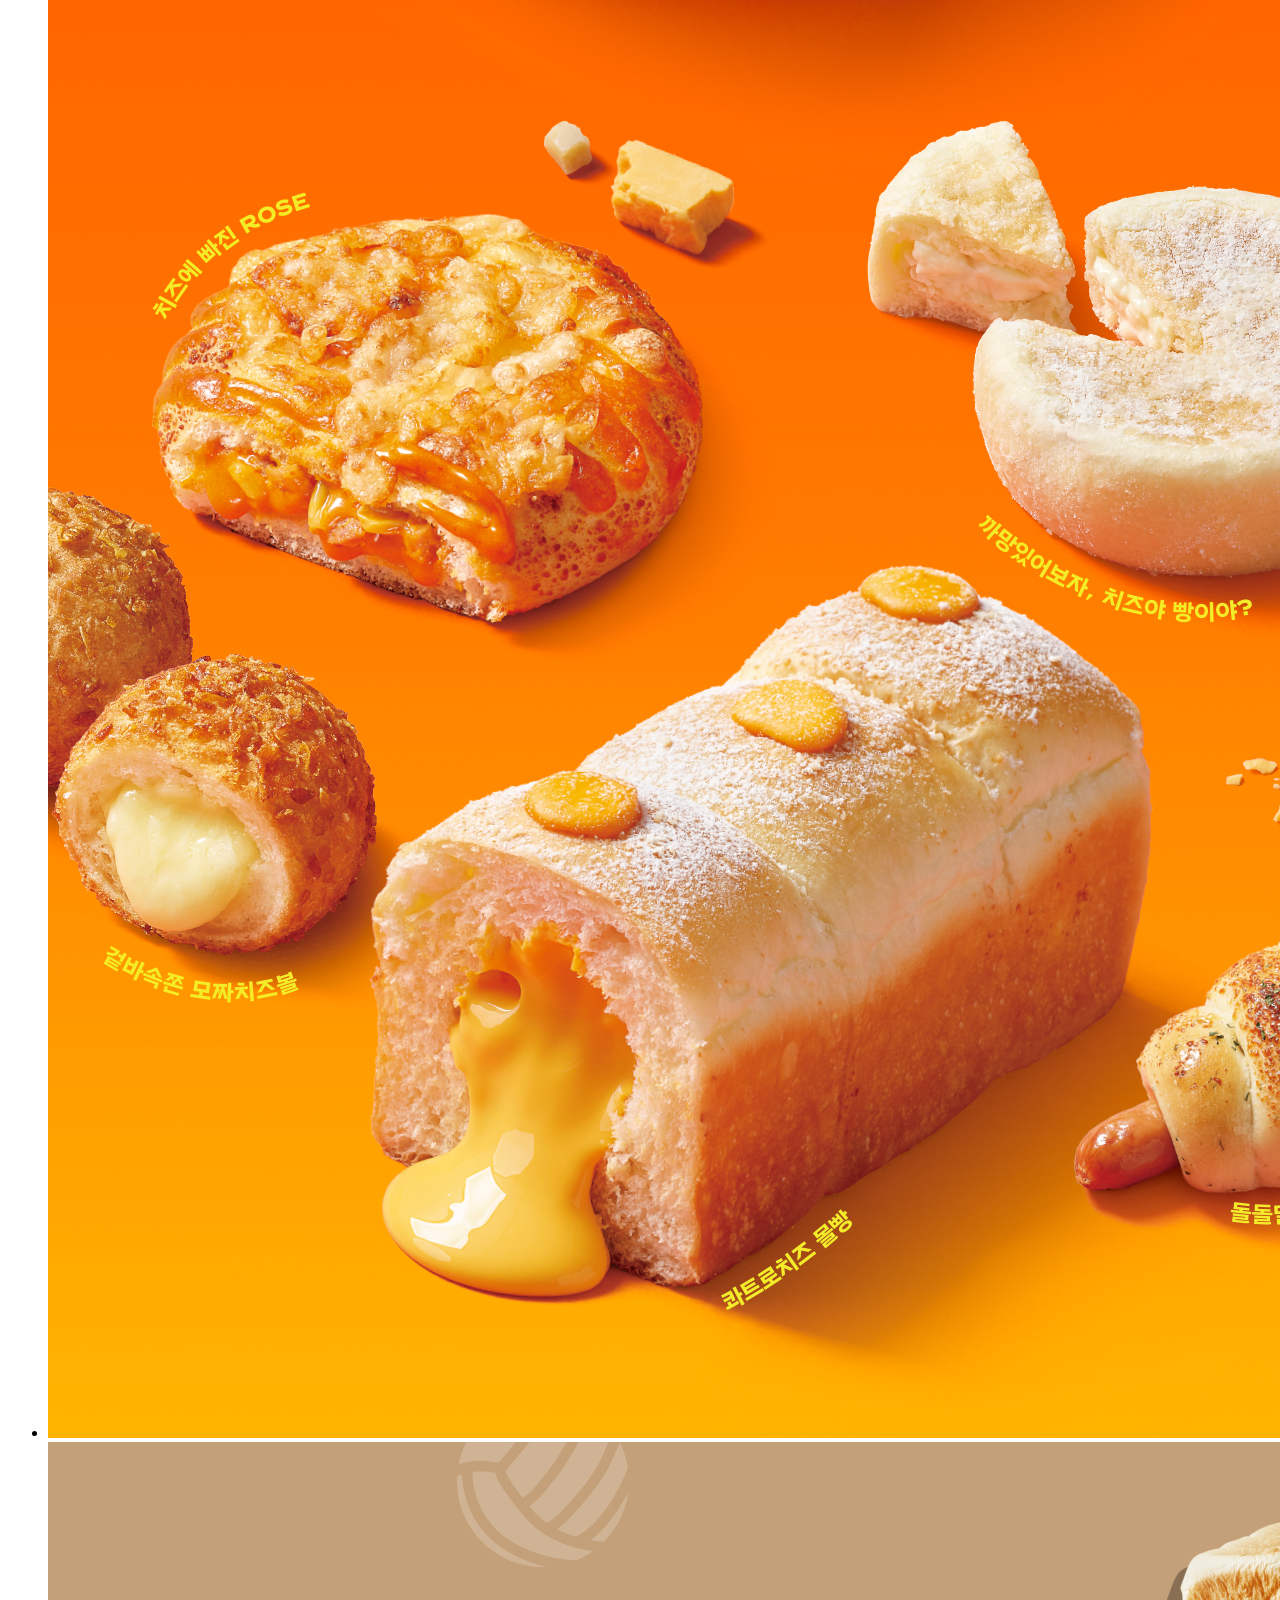
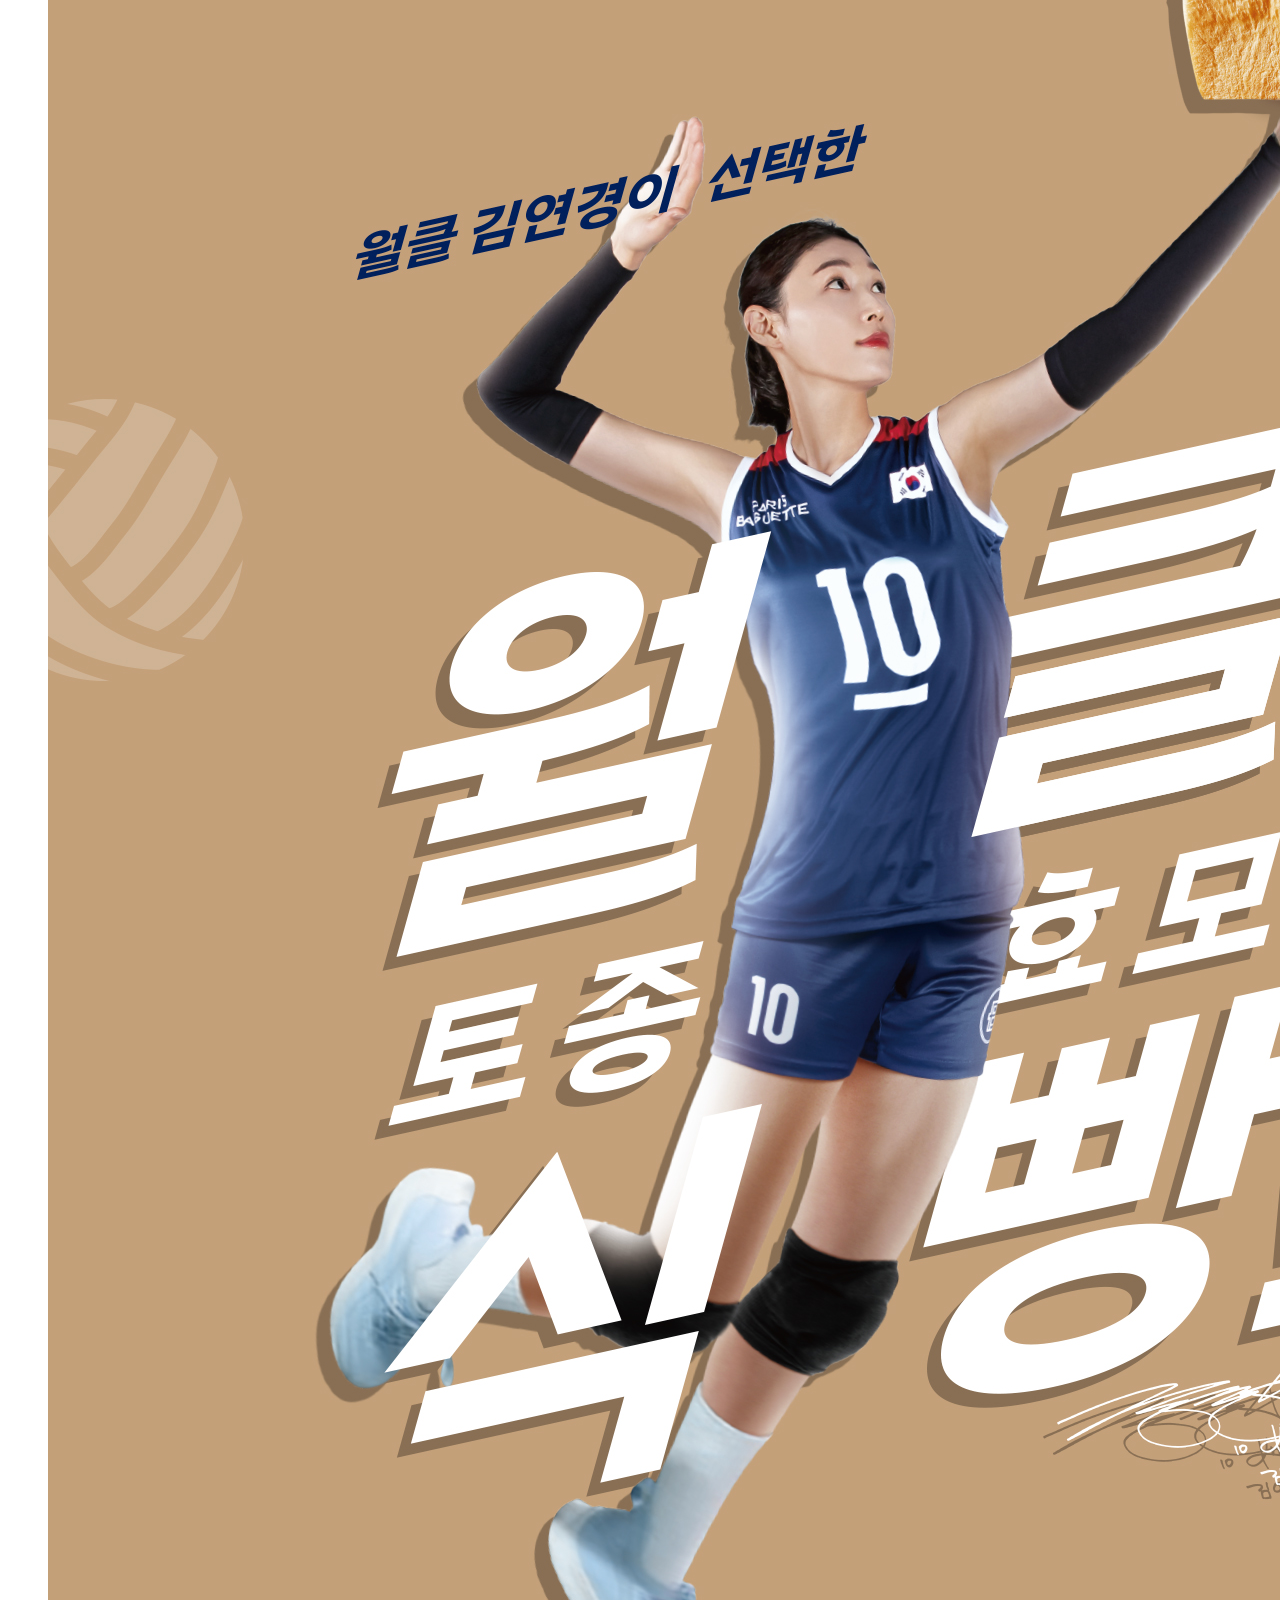
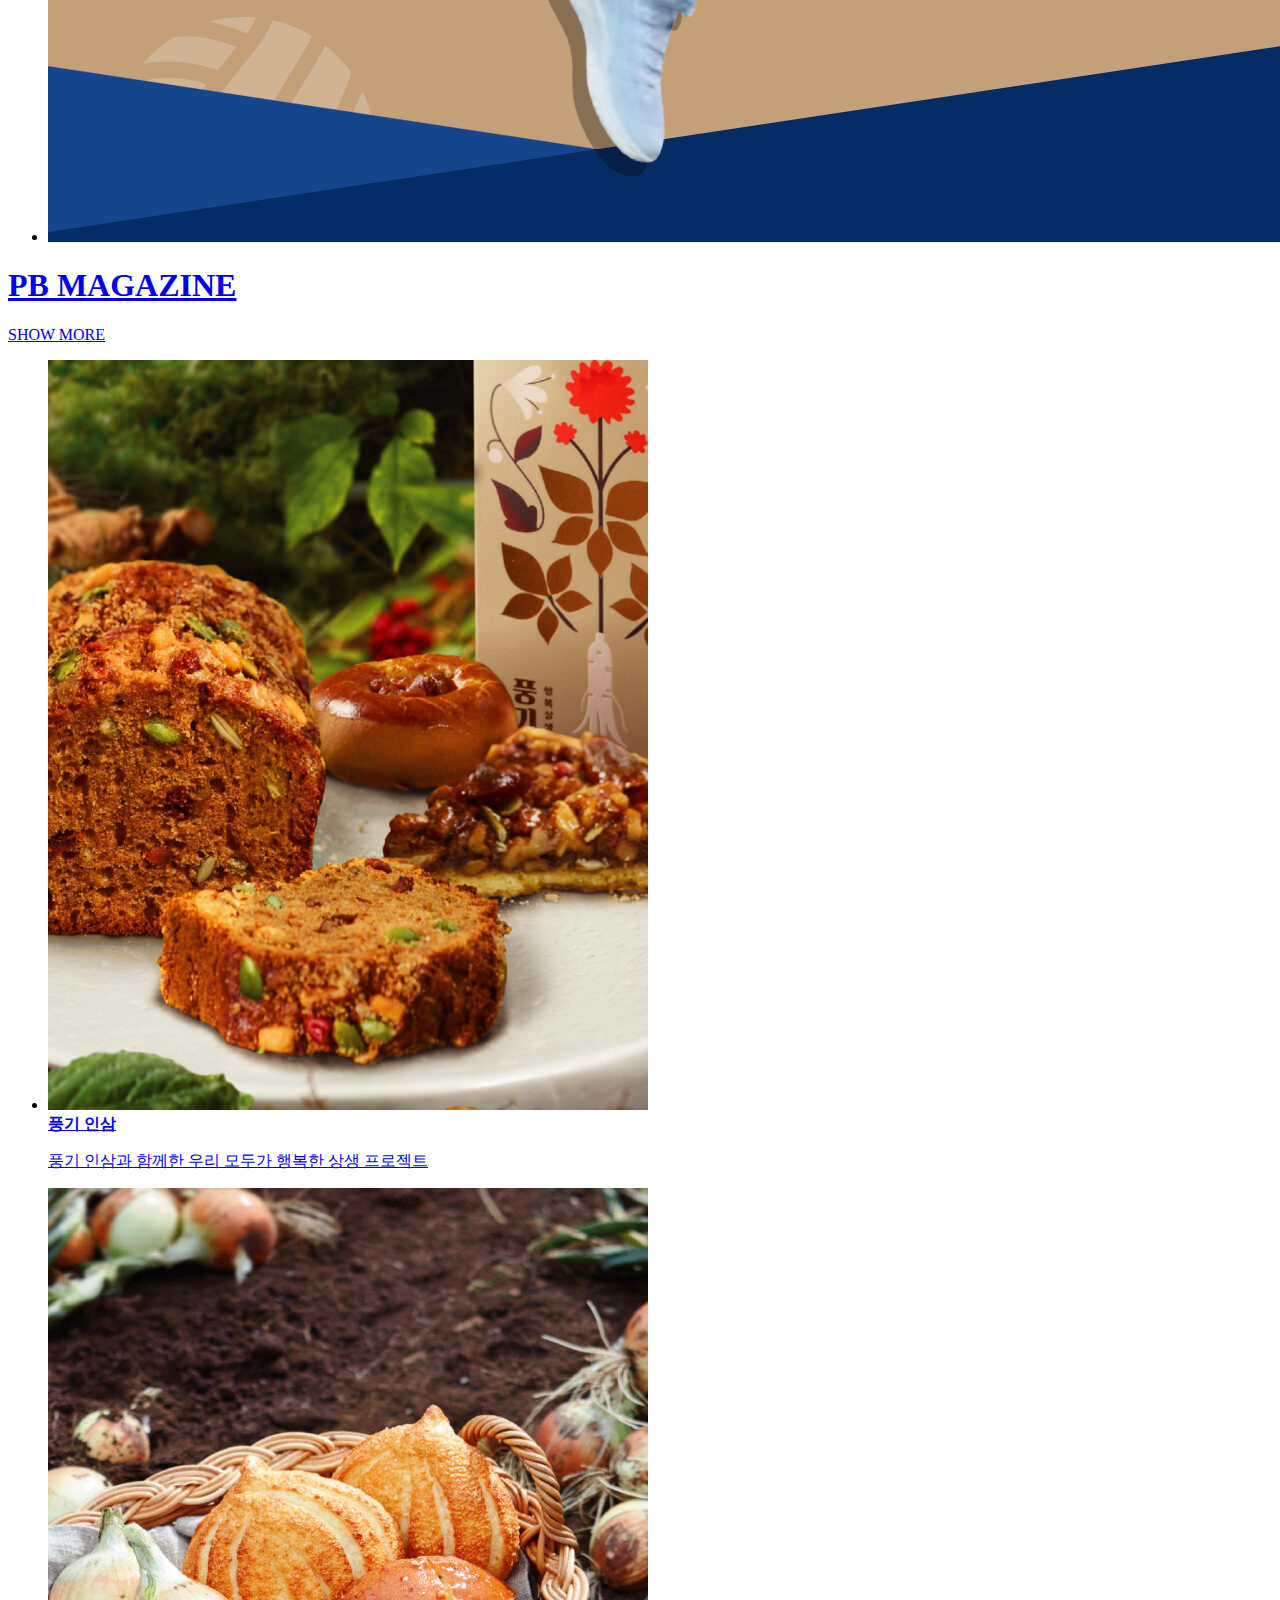
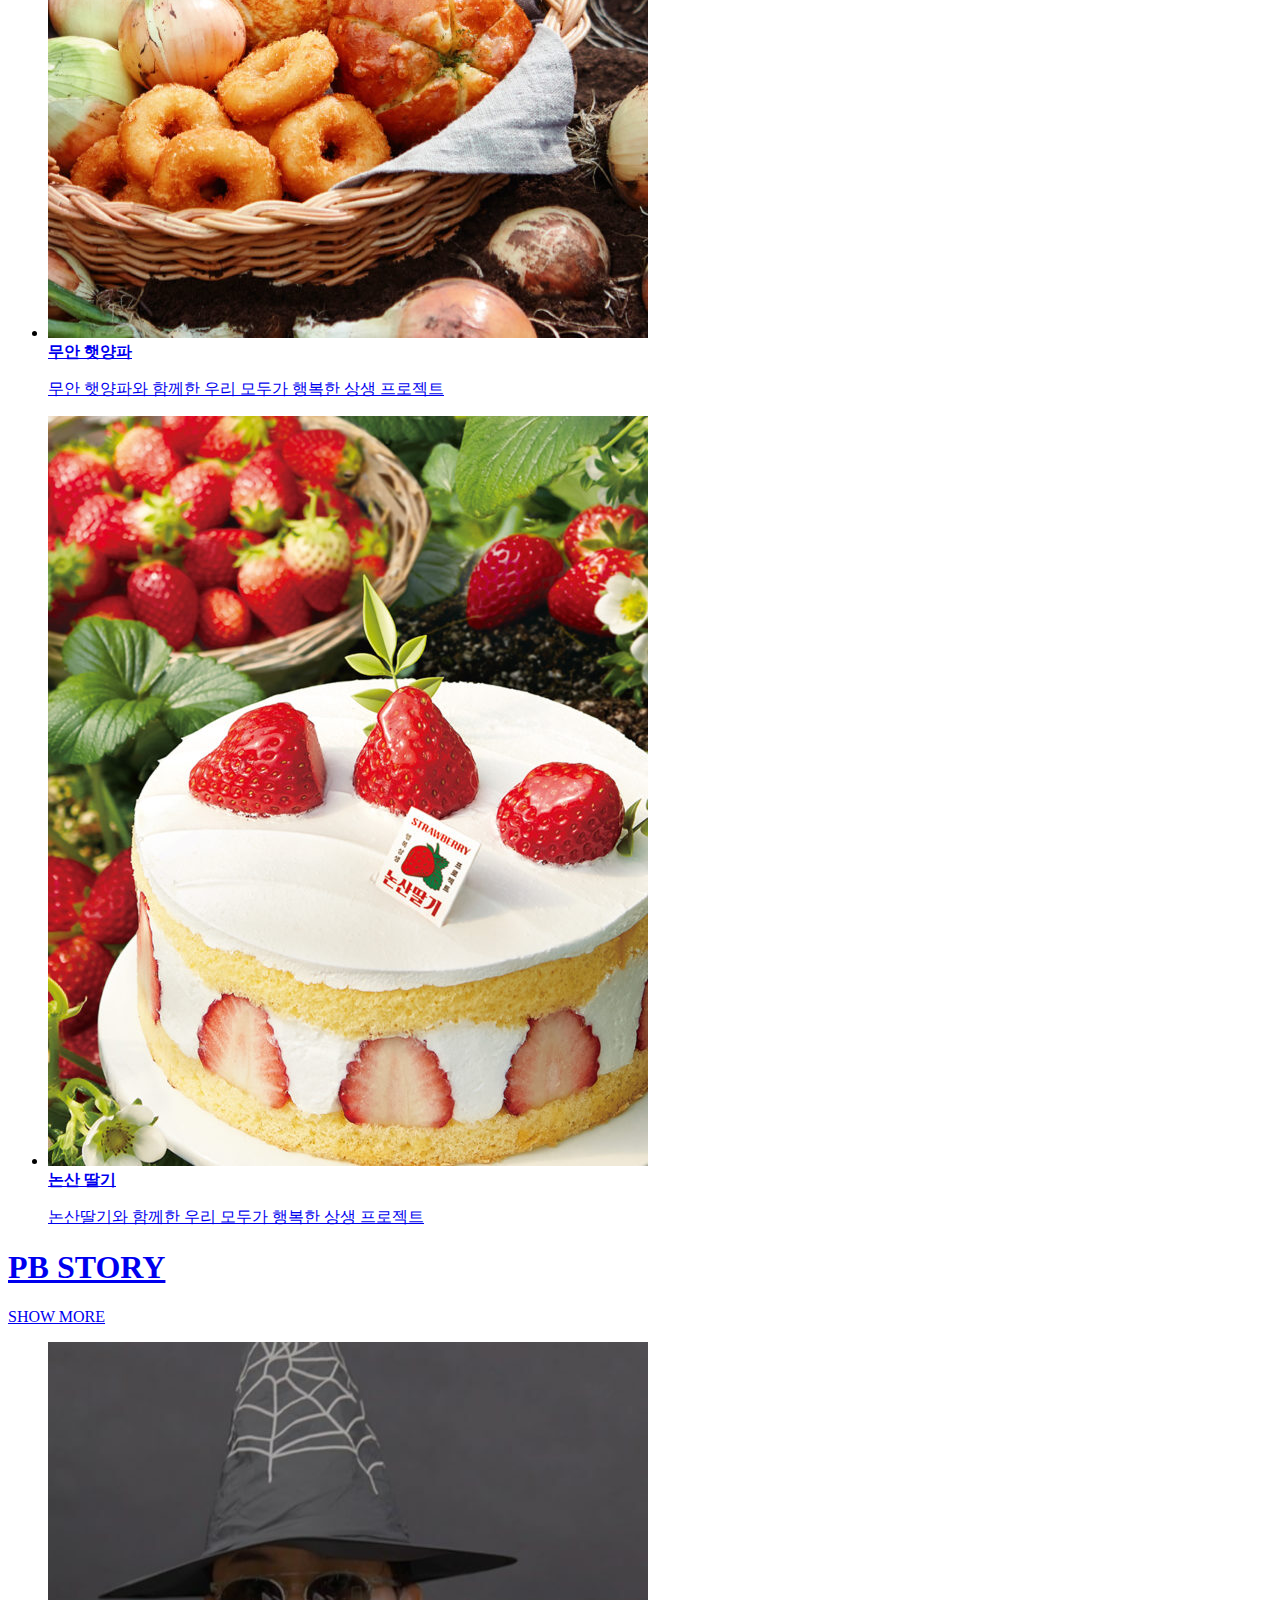
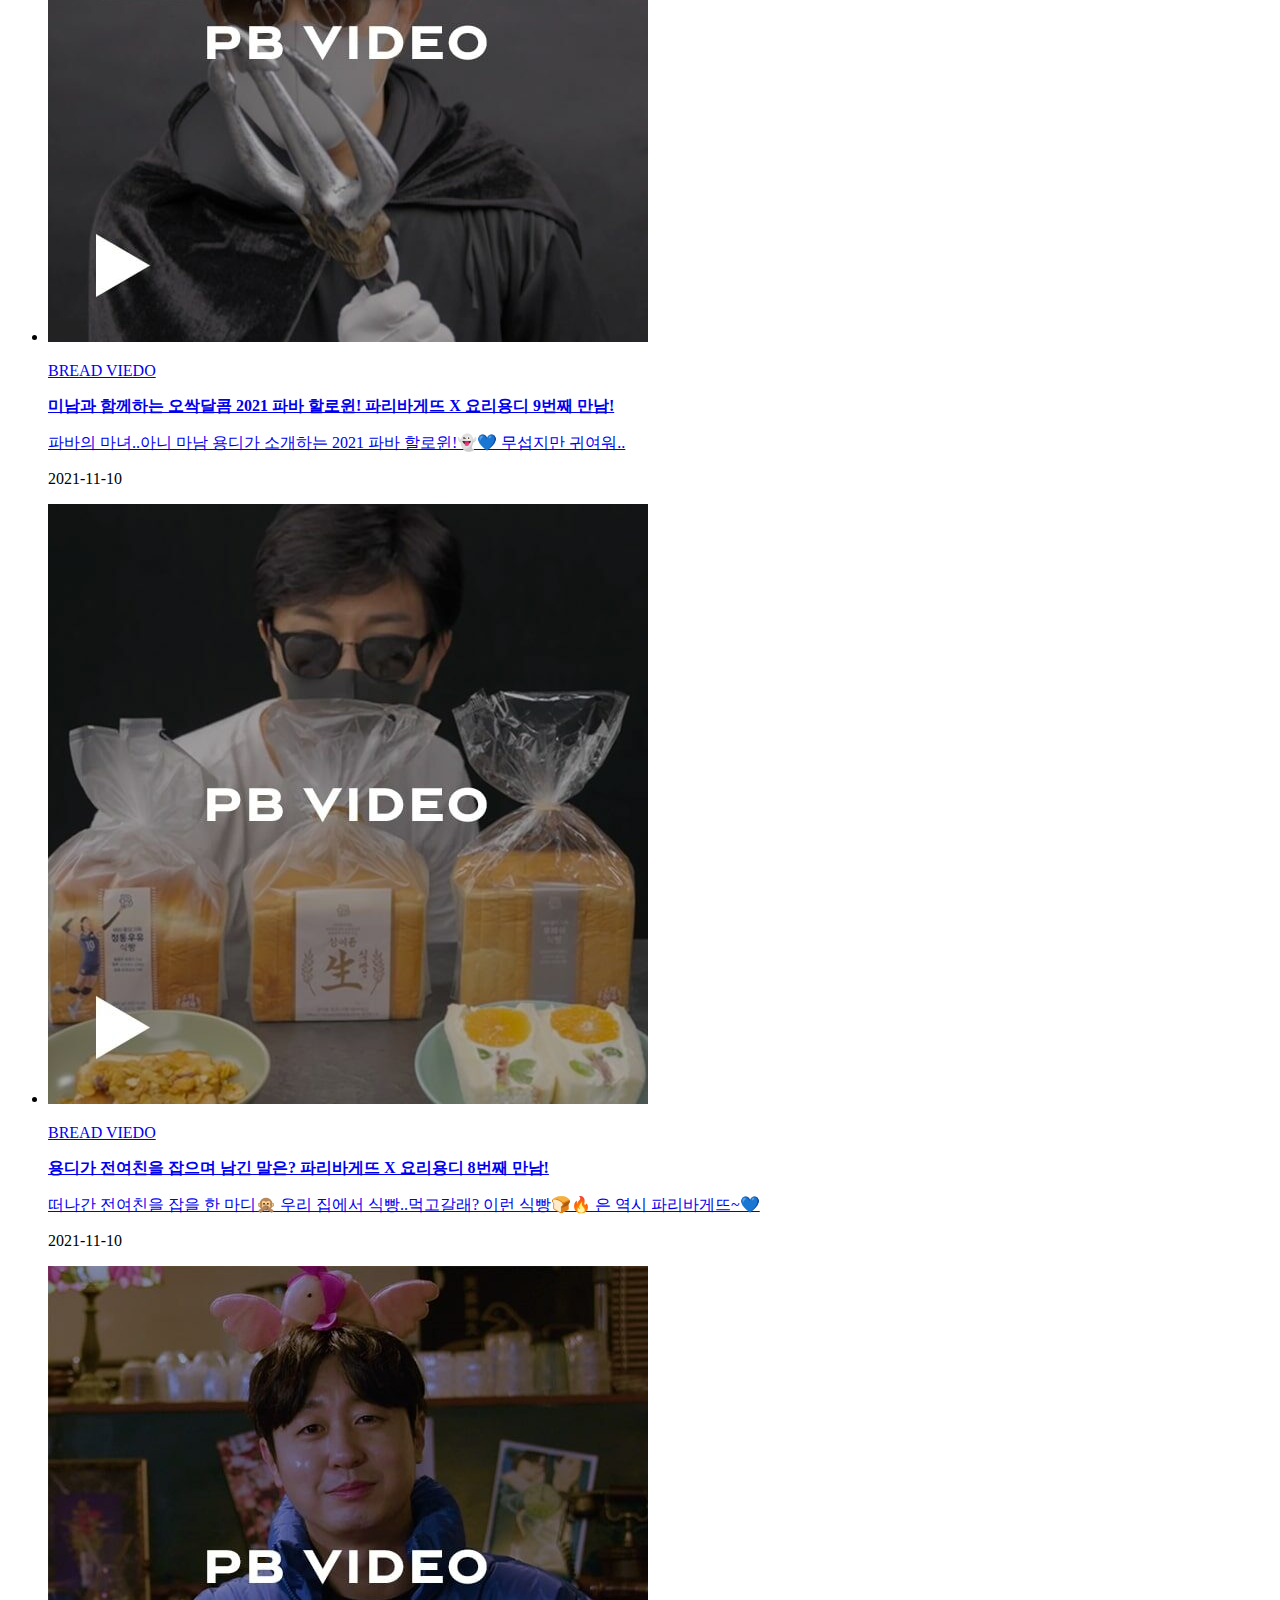
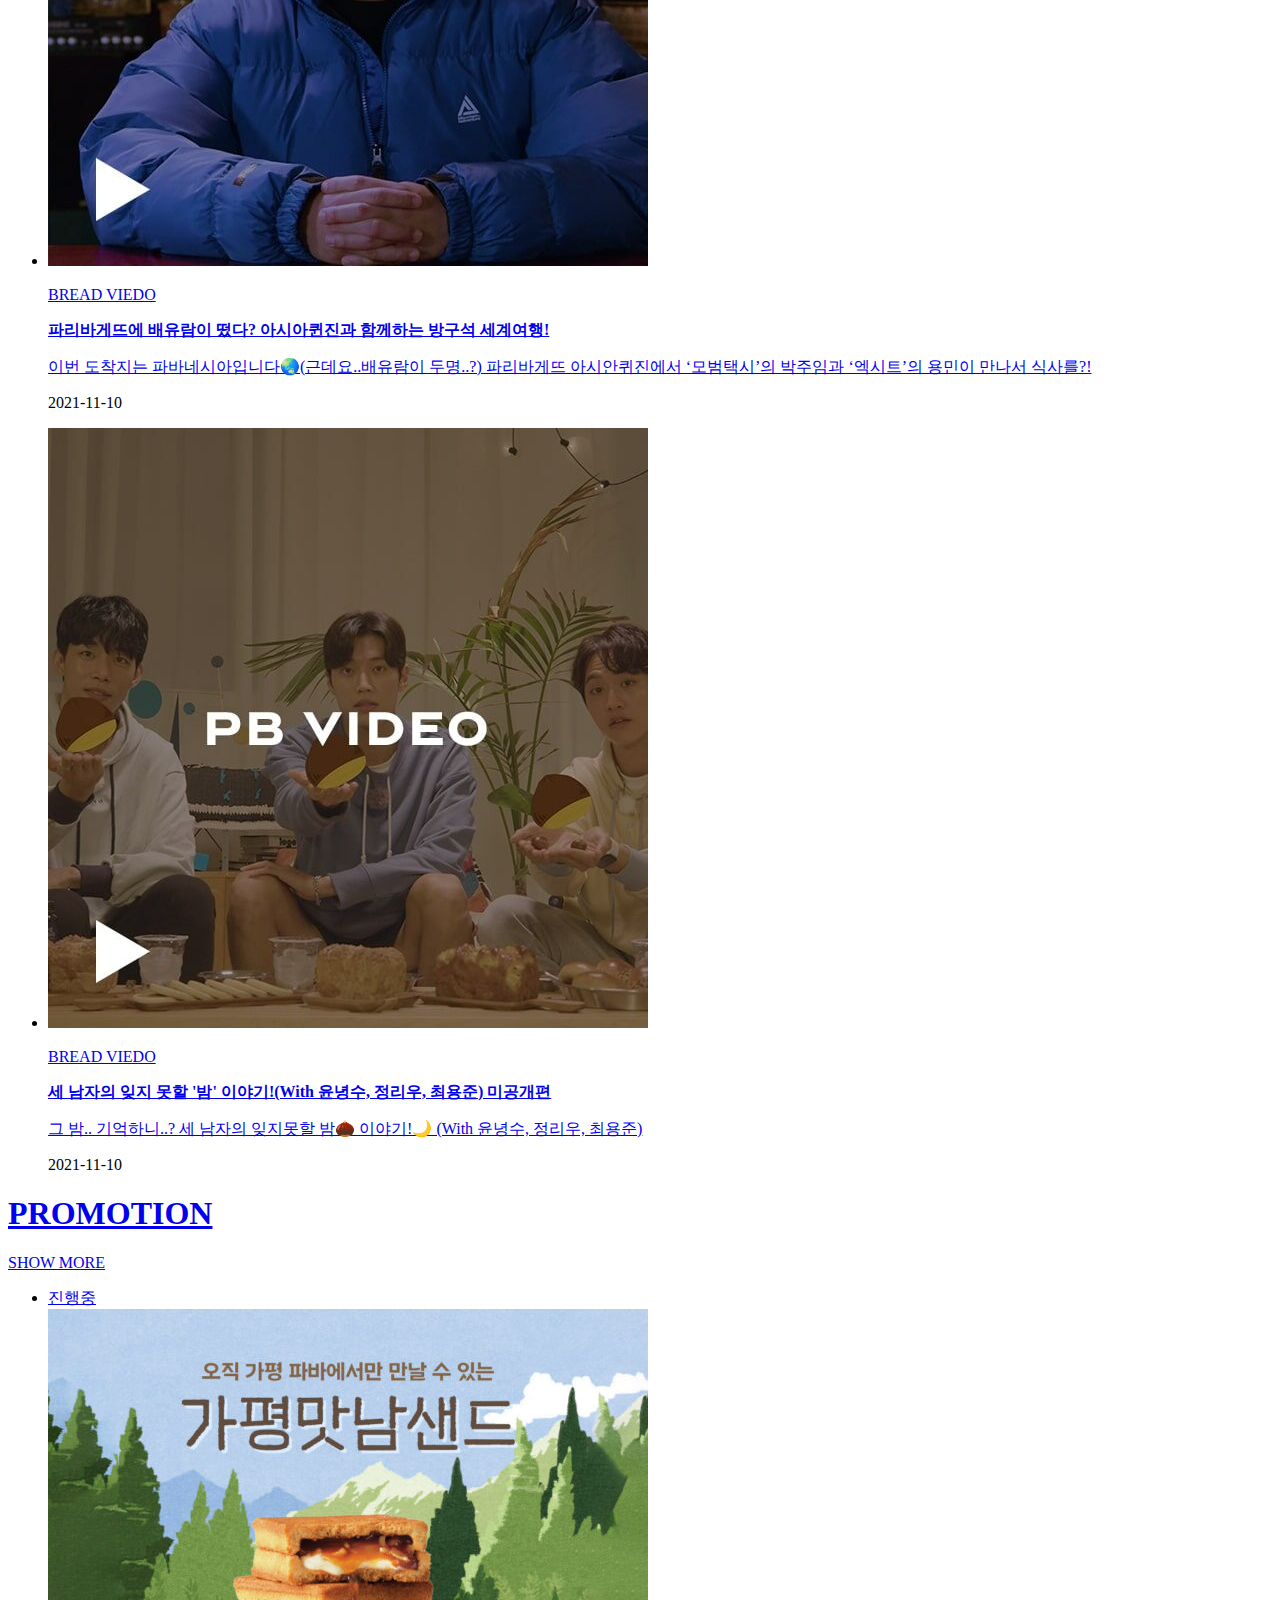
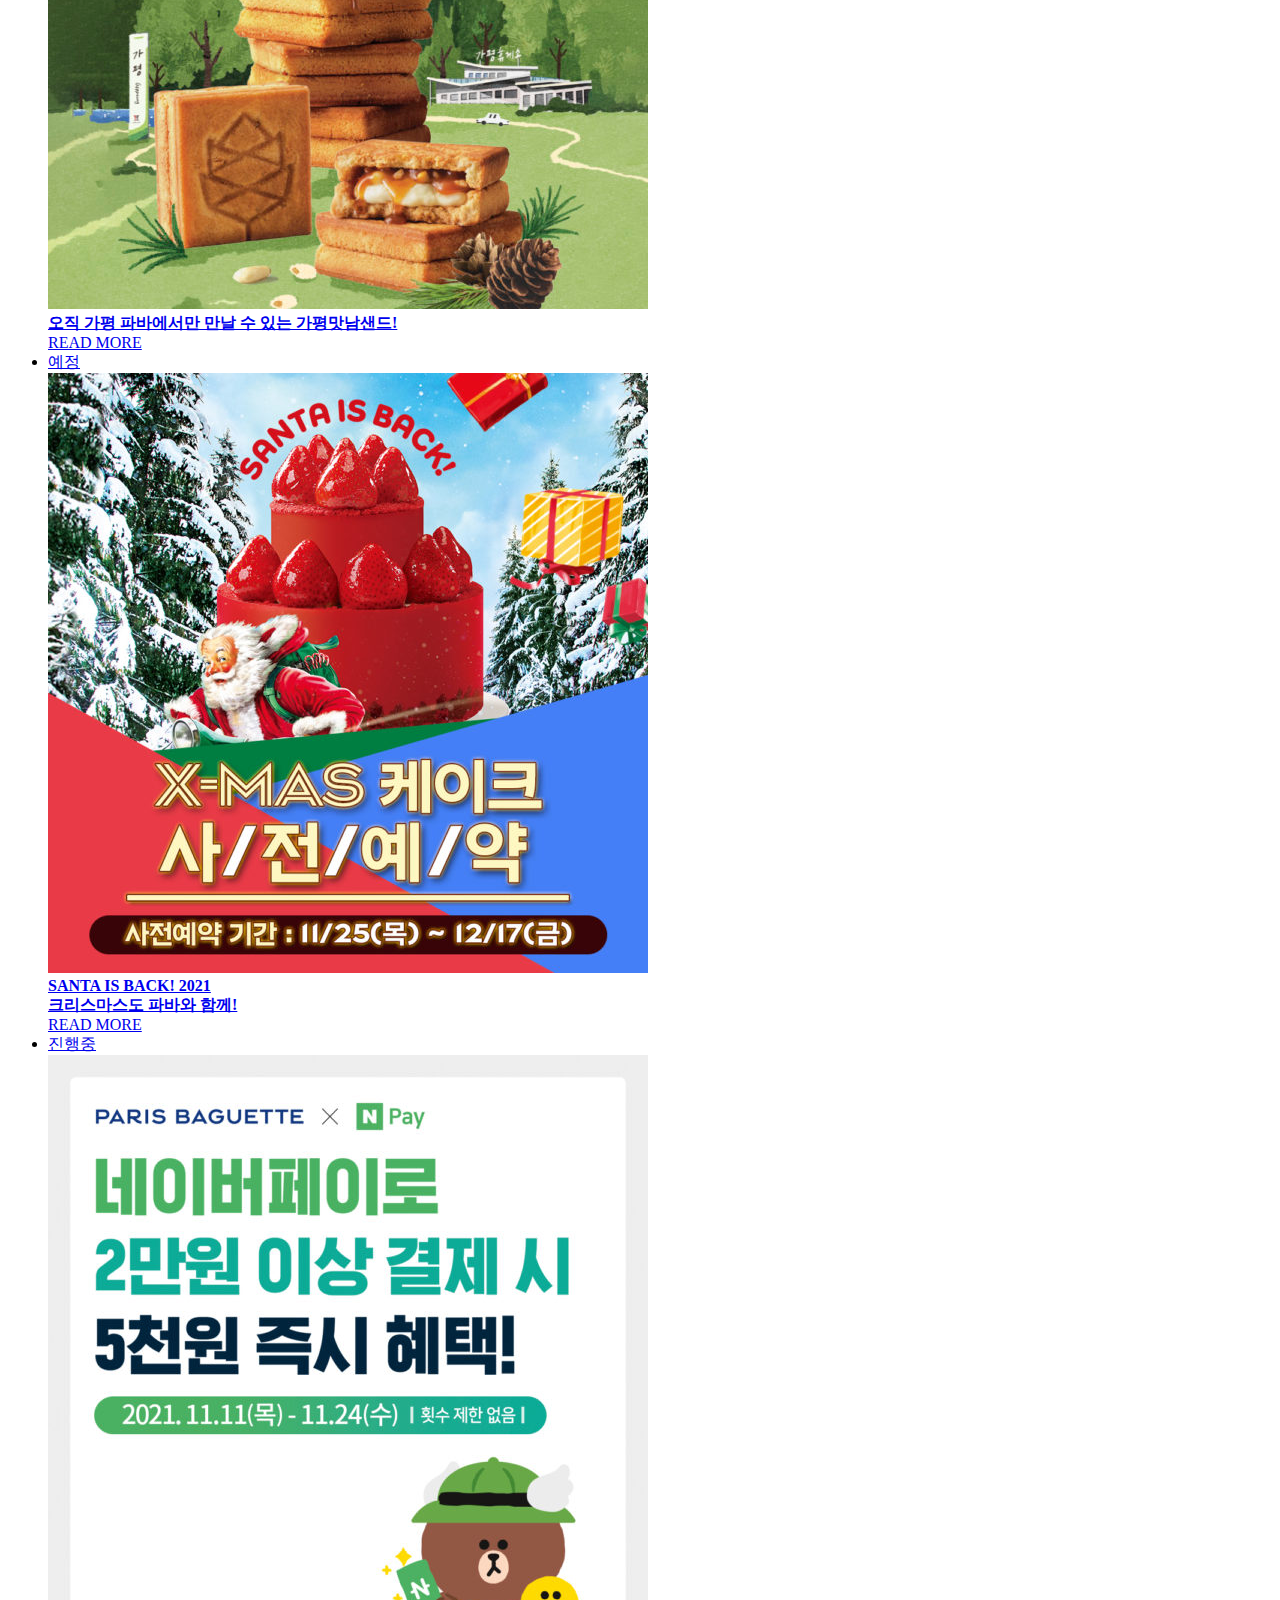
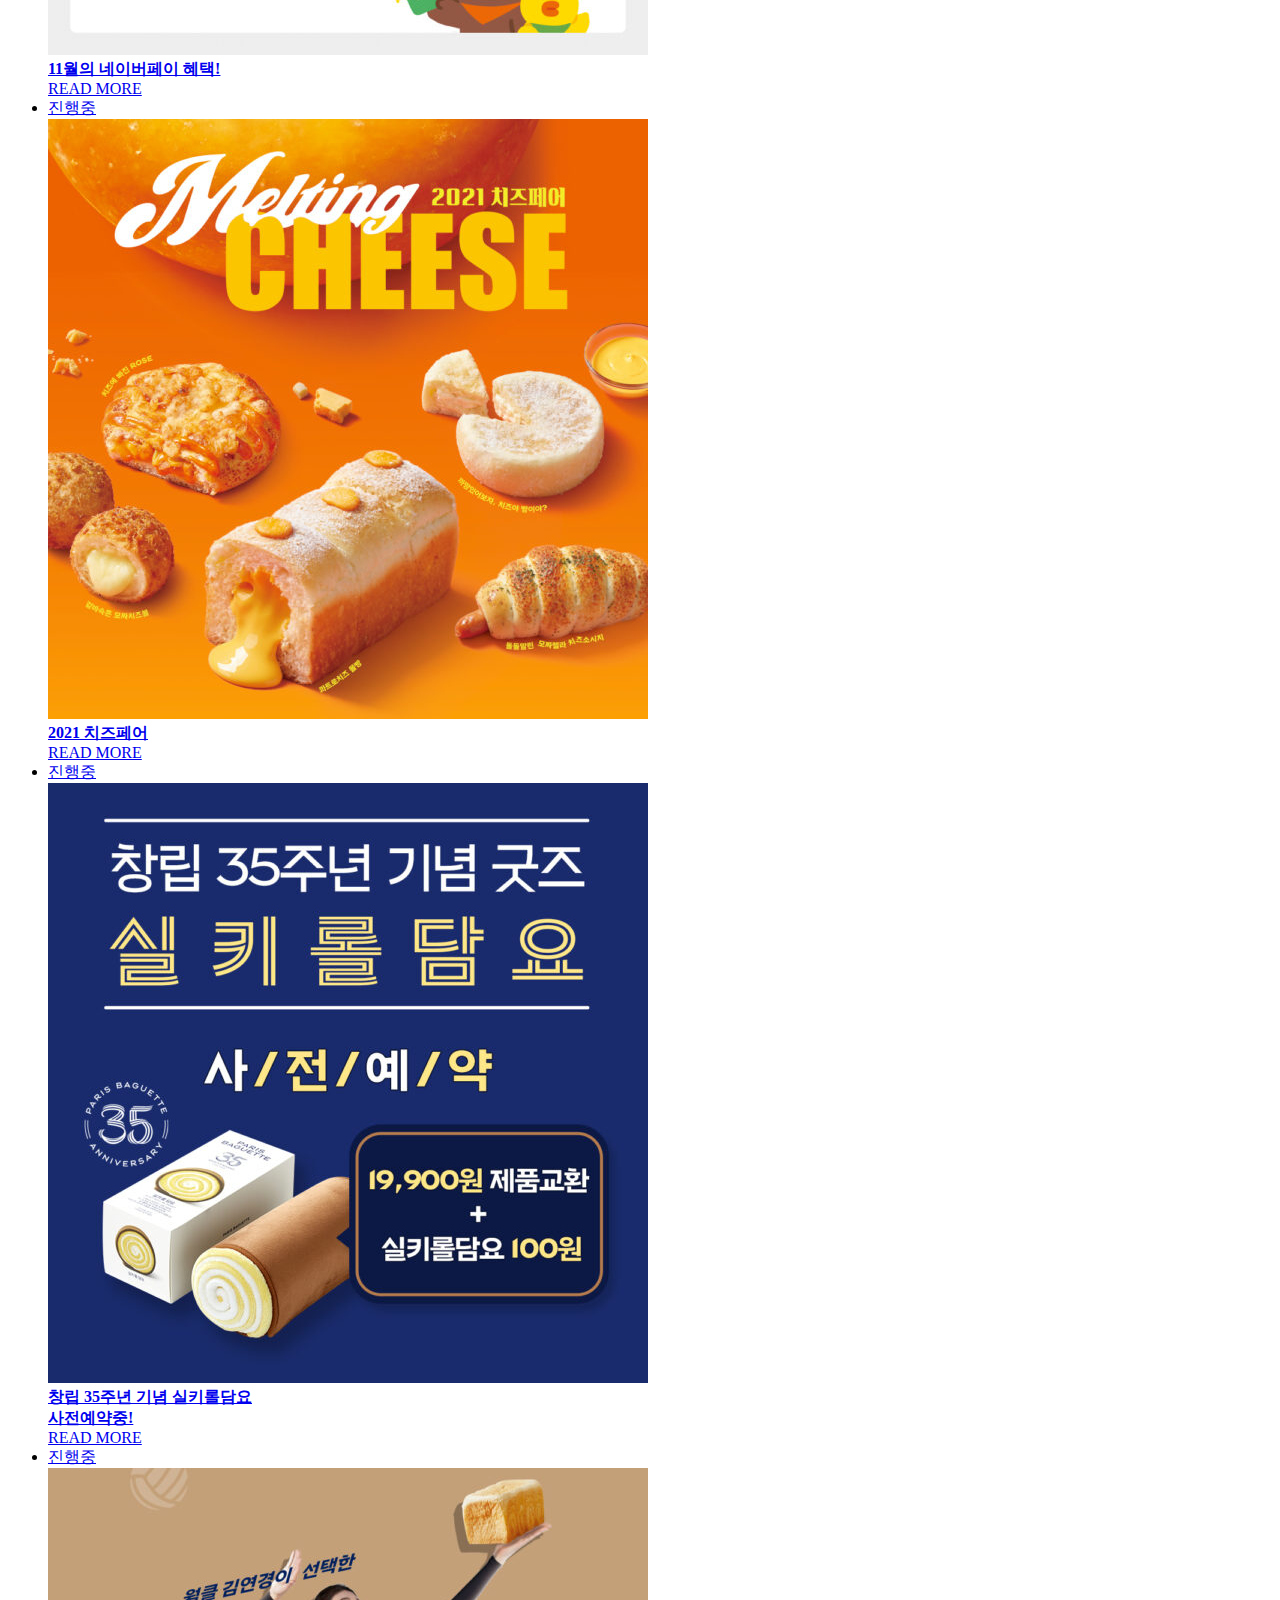
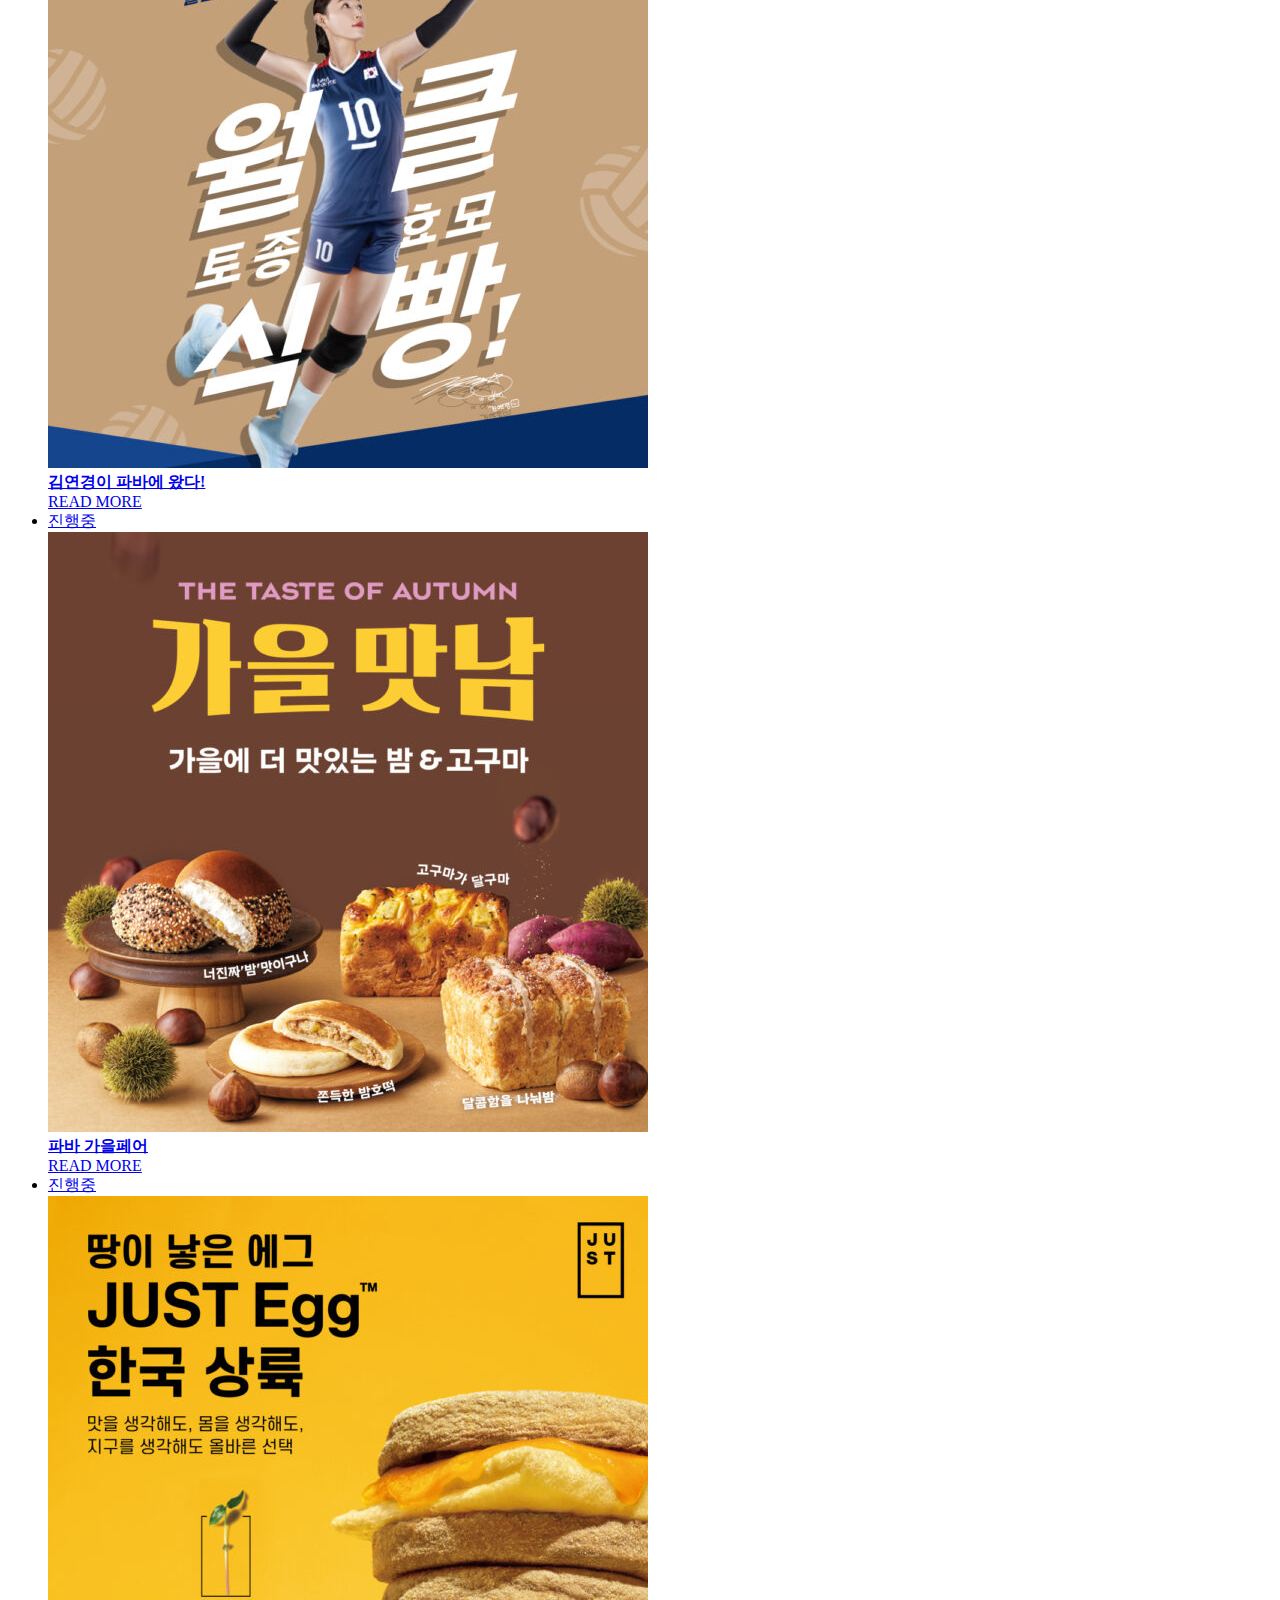
==== commit 84c27b8d: "forth commit" ====
--- a/index.html
+++ b/index.html
@@ -230,88 +230,98 @@
                         <!-- PROMOTION 1번째 영역 -->
                         <li>
                            <div class="pr-1">
-                               <div>
-                                   <span>진행중</span>
-                                </div>
-                               <div>
-                                   <img src="assets/images/0809_가평맛남샌드_2썸네일-600x600.jpg" alt="1">
-                                </div>
-                                <div>
-                                    <strong>오직 가평 파바에서만 만날 수 있는 가평맛남샌드!</strong>
-                                </div>
-                                <div>
-                                    <span>READ MORE</span>
-                                </div>
+                              <a href="#">
+                                   <div>
+                                       <span>진행중</span>
+                                    </div>
+                                   <div>
+                                       <img src="assets/images/0809_가평맛남샌드_2썸네일-600x600.jpg" alt="1">
+                                    </div>
+                                    <div>
+                                        <strong>오직 가평 파바에서만 만날 수 있는 가평맛남샌드!</strong>
+                                    </div>
+                                    <div>
+                                        <span>READ MORE</span>
+                                    </div>
+                              </a>
                            </div>
                         </li>
                         <!-- PROMOTION 2번째 영역 -->
                         <li>
                             <div class="pr-2">
-                                <div>
-                                    <span>예정</span>
-                                 </div>
-                                <div>
-                                    <img src="assets/images/프로모션-썸네일_1000_1000_-1-600x600.jpg" alt="2">
-                                 </div>
-                                 <div>
-                                     <strong>SANTA IS BACK! 2021</strong><br>
-                                     <strong>크리스마스도 파바와 함께!</strong>
-                                 </div>
-                                 <div>
-                                     <span>READ MORE</span>
-                                 </div>
+                               <a href="#">
+                                    <div>
+                                        <span>예정</span>
+                                     </div>
+                                    <div>
+                                        <img src="assets/images/프로모션-썸네일_1000_1000_-1-600x600.jpg" alt="2">
+                                     </div>
+                                     <div>
+                                         <strong>SANTA IS BACK! 2021</strong><br>
+                                         <strong>크리스마스도 파바와 함께!</strong>
+                                     </div>
+                                     <div>
+                                         <span>READ MORE</span>
+                                     </div>
+                               </a>
                             </div>
                          </li>
                          <!-- PROMOTION 3번째 영역 -->
                          <li>
                             <div class="pr-3">
-                                <div>
-                                    <span>진행중</span>
-                                 </div>
-                                <div>
-                                    <img src="assets/images/프로모션-썸네일_1000_1000-1-3-600x600.jpg" alt="3">
-                                 </div>
-                                 <div>
-                                     <strong>11월의 네이버페이 혜택!</strong>
-                                 </div>
-                                 <div>
-                                     <span>READ MORE</span>
-                                 </div>
+                                <a href="#">
+                                    <div>
+                                        <span>진행중</span>
+                                     </div>
+                                    <div>
+                                        <img src="assets/images/프로모션-썸네일_1000_1000-1-3-600x600.jpg" alt="3">
+                                     </div>
+                                     <div>
+                                         <strong>11월의 네이버페이 혜택!</strong>
+                                     </div>
+                                     <div>
+                                         <span>READ MORE</span>
+                                     </div>
+                                </a>
                             </div>
                          </li>
                          <!-- PROMOTION 4번째 영역 -->
                          <li>
                             <div class="pr-4">
-                                <div>
-                                    <span>진행중</span>
-                                 </div>
-                                <div>
-                                    <img src="assets/images/WEB-치즈페어_썸네일배너-600x600.jpg" alt="4">
-                                 </div>
-                                 <div>
-                                     <strong>2021 치즈페어</strong>
-                                 </div>
-                                 <div>
-                                     <span>READ MORE</span>
-                                 </div>
+                               <a href="#">
+                                    <div>
+                                        <span>진행중</span>
+                                     </div>
+                                    <div>
+                                        <img src="assets/images/WEB-치즈페어_썸네일배너-600x600.jpg" alt="4">
+                                     </div>
+                                     <div>
+                                         <strong>2021 치즈페어</strong>
+                                     </div>
+                                     <div>
+                                         <span>READ MORE</span>
+                                     </div>
+                               </a>
                             </div>
                          </li>
                          <!-- PROMOTION 5번째 영역 -->
                          <li>
                             <div class="pr-5">
-                                <div>
-                                    <span>진행중</span>
-                                 </div>
-                                <div>
-                                    <img src="assets/images/프로모션-썸네일_1000_1000-600x600.jpeg" alt="5">
-                                 </div>
-                                 <div>
-                                     <strong>창립 35주년 기념 실키롤담요</strong><br>
-                                     <strong>사전예약중!</strong>
-                                 </div>
-                                 <div>
-                                     <span>READ MORE</span>
-                                 </div>
+                                <a href="#">
+                                    <div>
+                                        <span>진행중</span>
+                                     </div>
+                                    <div>
+                                        <img src="assets/images/프로모션-썸네일_1000_1000-600x600.jpeg" alt="5">
+                                     </div>
+                                     <div>
+                                         <strong>창립 35주년 기념 실키롤담요</strong><br>
+                                         <strong>사전예약중!</strong>
+                                     </div>
+                                     <div>
+                                         <span>READ MORE</span>
+                                     </div>
+                                </a>
                             </div>
                          </li>
 
@@ -319,52 +329,58 @@
                          <!-- PROMOTION 6번째 영역 -->
                          <li>
                             <div class="pr-6">
-                                <div>
-                                    <span>진행중</span>
-                                 </div>
-                                <div>
-                                    <img src="assets/images/YK-thumbnail0907-600x600.jpg" alt="6">
-                                 </div>
-                                 <div>
-                                     <strong>김연경이 파바에 왔다!</strong>
-                                 </div>
-                                 <div>
-                                     <span>READ MORE</span>
-                                 </div>
+                                <a href="#">
+                                    <div>
+                                        <span>진행중</span>
+                                     </div>
+                                    <div>
+                                        <img src="assets/images/YK-thumbnail0907-600x600.jpg" alt="6">
+                                     </div>
+                                     <div>
+                                         <strong>김연경이 파바에 왔다!</strong>
+                                     </div>
+                                     <div>
+                                         <span>READ MORE</span>
+                                     </div>
+                                </a>
                             </div>
                          </li>
                          <!-- PROMOTION 7번째 영역 -->
                          <li>
                             <div class="pr-7">
-                                <div>
-                                    <span>진행중</span>
-                                 </div>
-                                <div>
-                                    <img src="assets/images/프로모션-썸네일_1000_1000-3-600x600.jpg" alt="7">
-                                 </div>
-                                 <div>
-                                     <strong>파바 가을페어</strong>
-                                 </div>
-                                 <div>
-                                     <span>READ MORE</span>
-                                 </div>
+                                <a href="#">
+                                    <div>
+                                        <span>진행중</span>
+                                     </div>
+                                    <div>
+                                        <img src="assets/images/프로모션-썸네일_1000_1000-3-600x600.jpg" alt="7">
+                                     </div>
+                                     <div>
+                                         <strong>파바 가을페어</strong>
+                                     </div>
+                                     <div>
+                                         <span>READ MORE</span>
+                                     </div>
+                                </a>
                             </div>
                          </li>
                          <!-- PROMOTION 8번째 영역 -->
                          <li>
                             <div class="pr-8">
-                                <div>
-                                    <span>진행중</span>
-                                 </div>
-                                <div>
-                                    <img src="assets/images/0908_저스트에그_썸네일-600x600.jpg" alt="8">
-                                 </div>
-                                 <div>
-                                     <strong>땅이 낳은 에그, JUST Egg 한국 상륙!</strong>
-                                 </div>
-                                 <div>
-                                     <span>READ MORE</span>
-                                 </div>
+                               <a href="#">
+                                    <div>
+                                        <span>진행중</span>
+                                     </div>
+                                    <div>
+                                        <img src="assets/images/0908_저스트에그_썸네일-600x600.jpg" alt="8">
+                                     </div>
+                                     <div>
+                                         <strong>땅이 낳은 에그, JUST Egg 한국 상륙!</strong>
+                                     </div>
+                                     <div>
+                                         <span>READ MORE</span>
+                                     </div>
+                               </a>
                             </div>
                          </li>
                         <!-- 여기까지가 PROMOTION 8번째 영역  -->
@@ -382,7 +398,7 @@
                     <ul class="products">
                         <!-- PRODUCTS 1번째 영역 -->
                         <li>
-                            
+
                         </li>
                         <!-- PRODUCTS 2번째 영역 -->
                         <!-- PRODUCTS 3번째 영역 -->
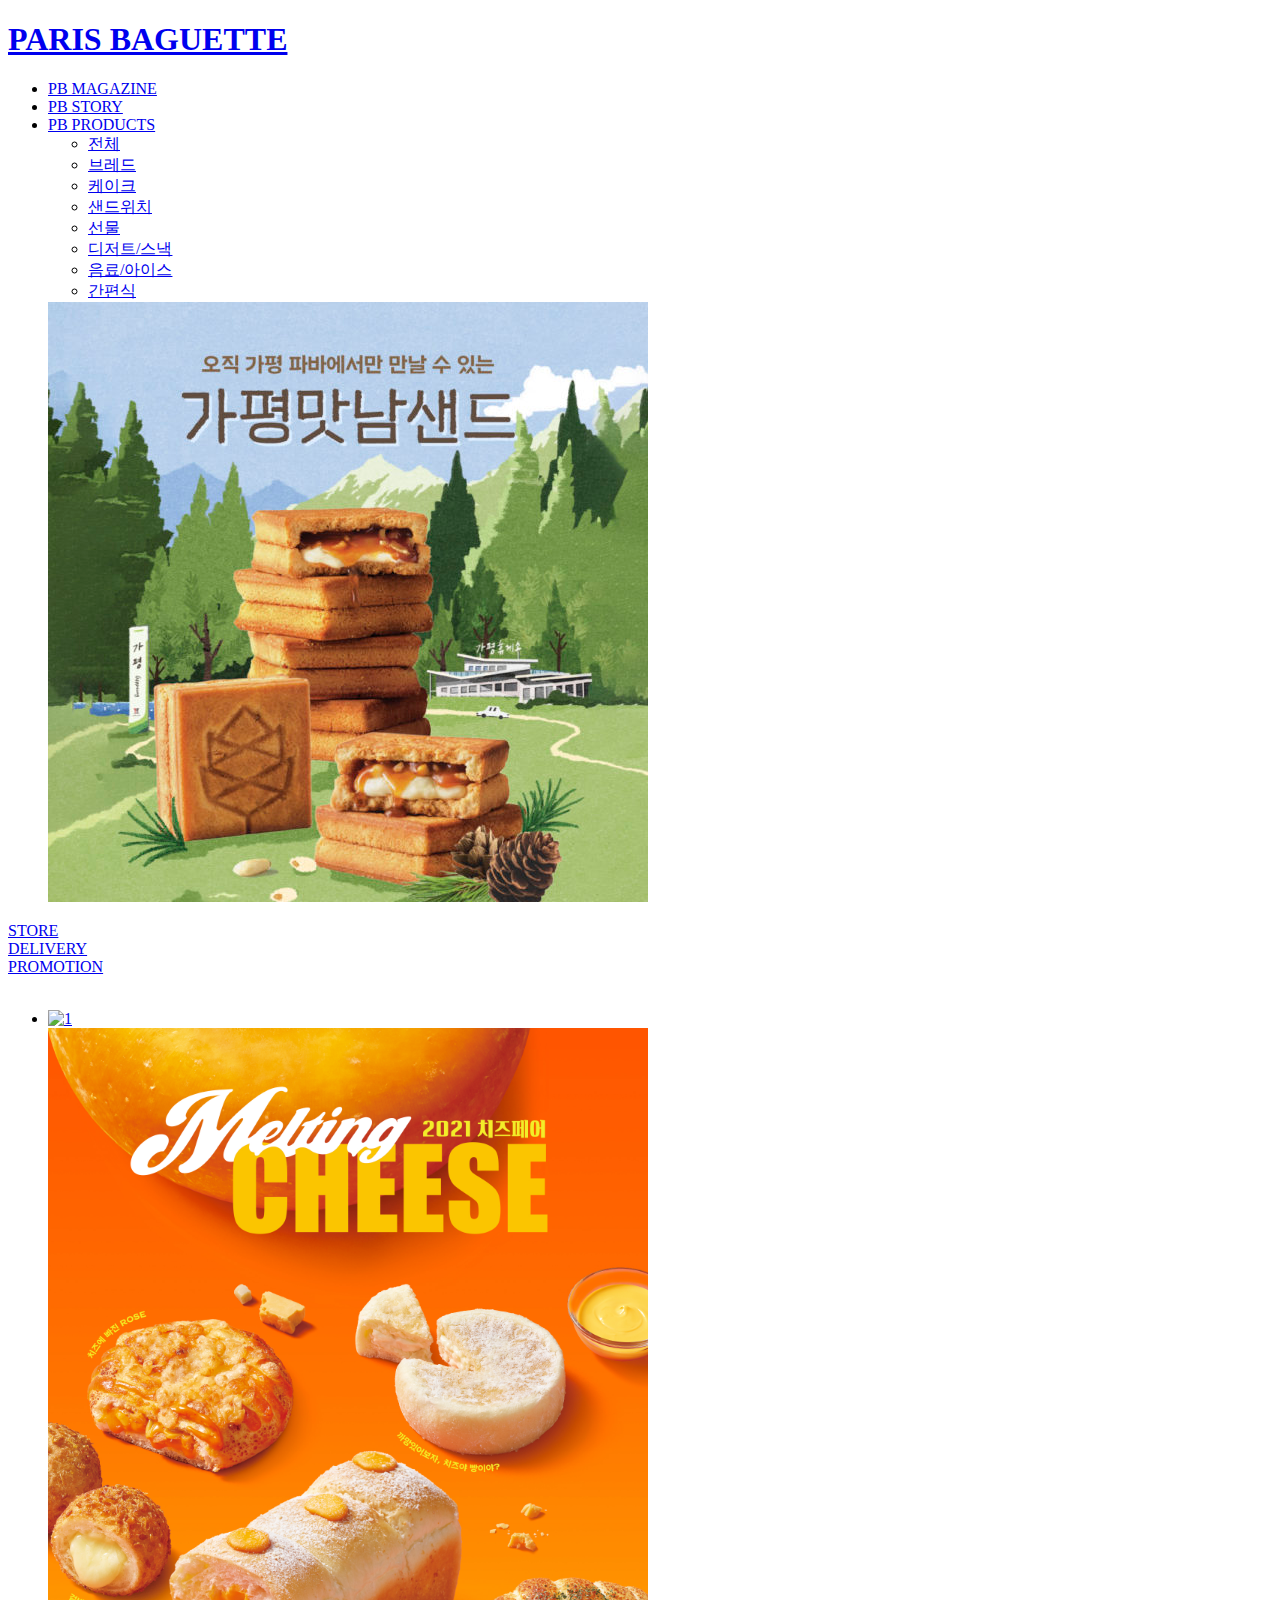
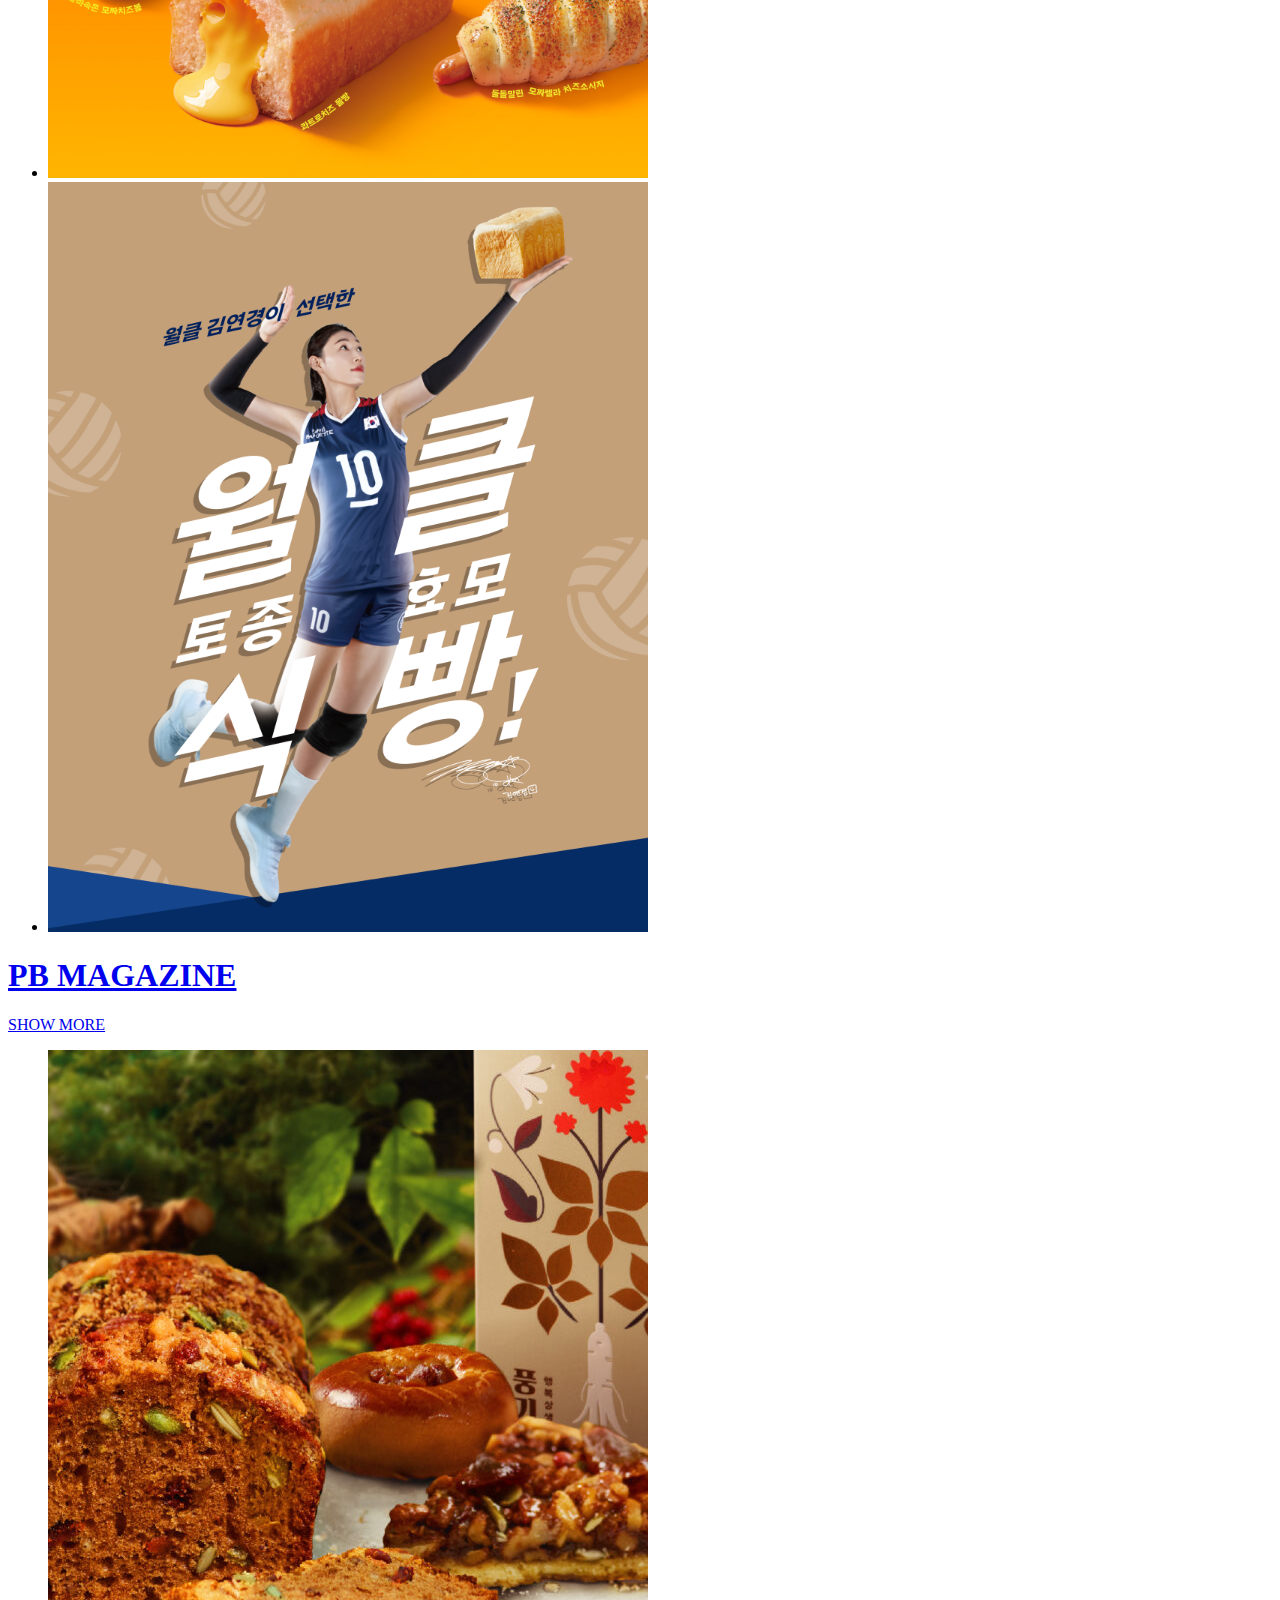
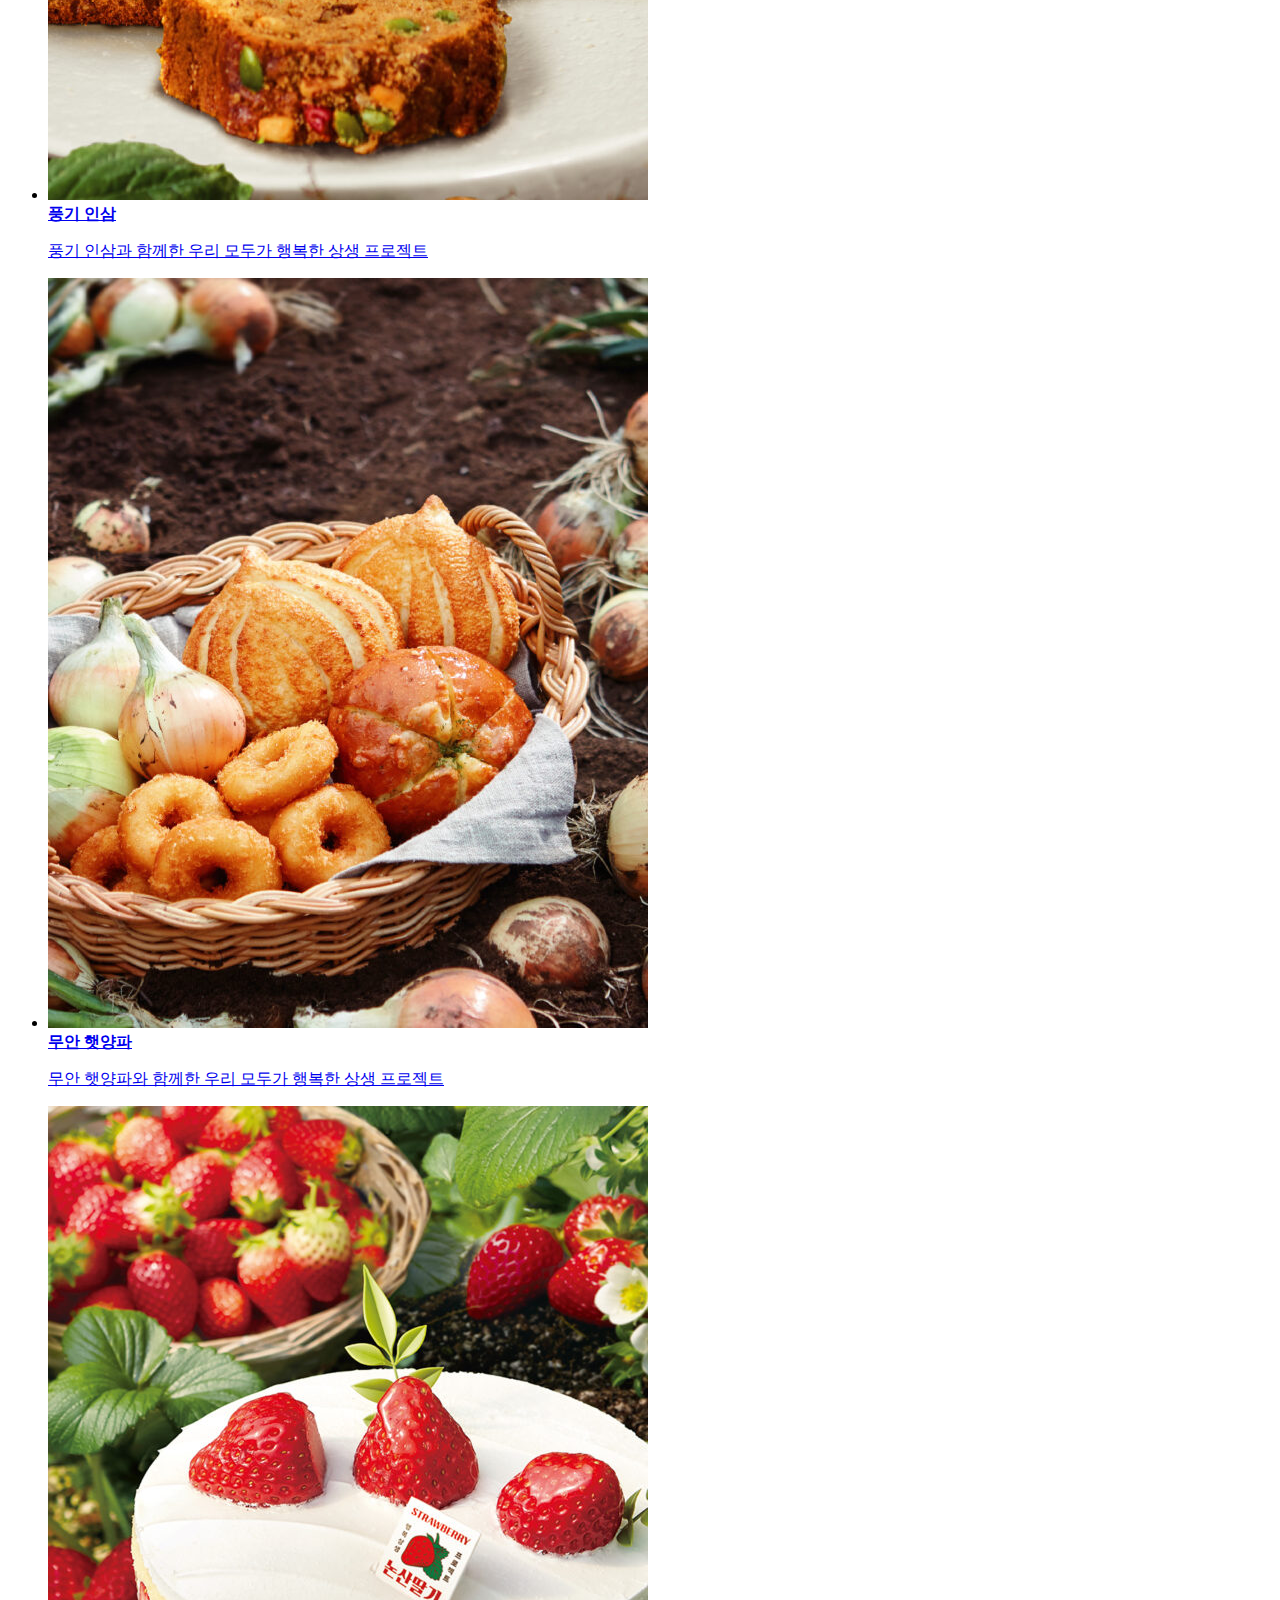
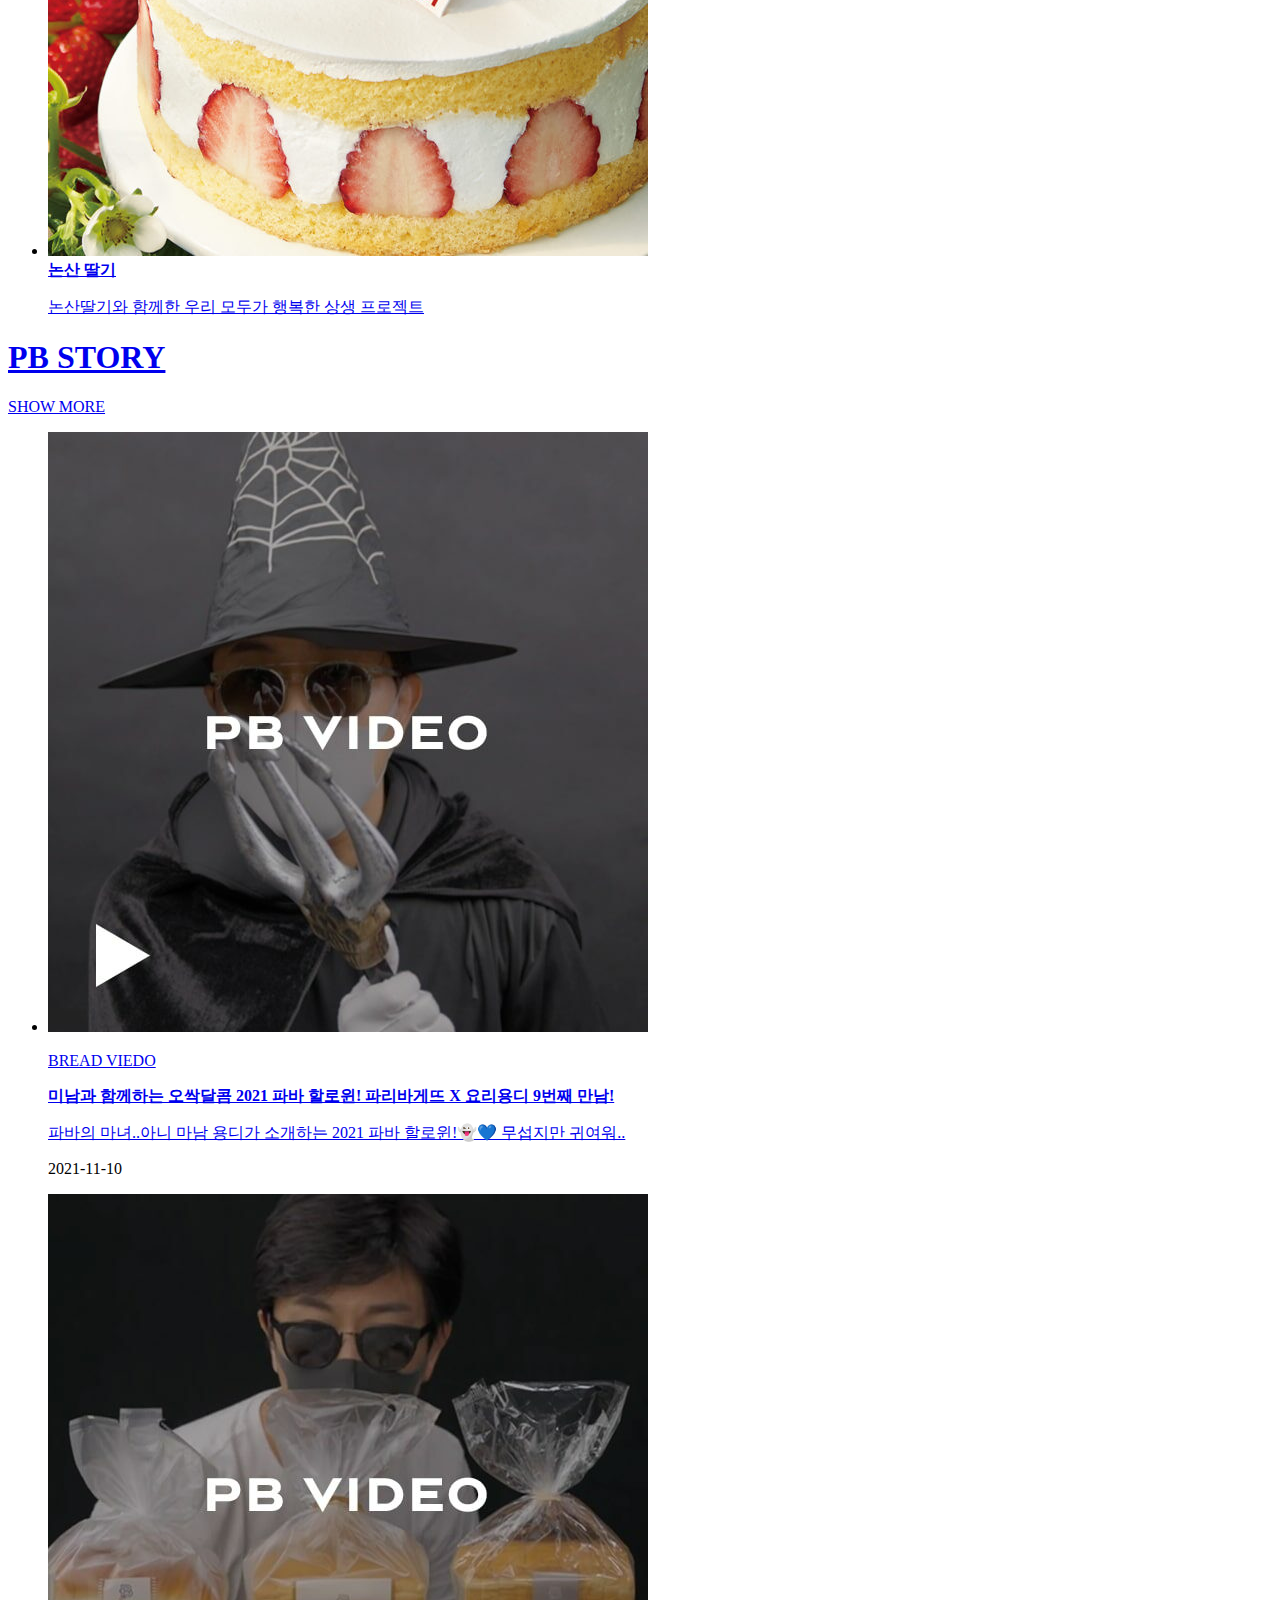
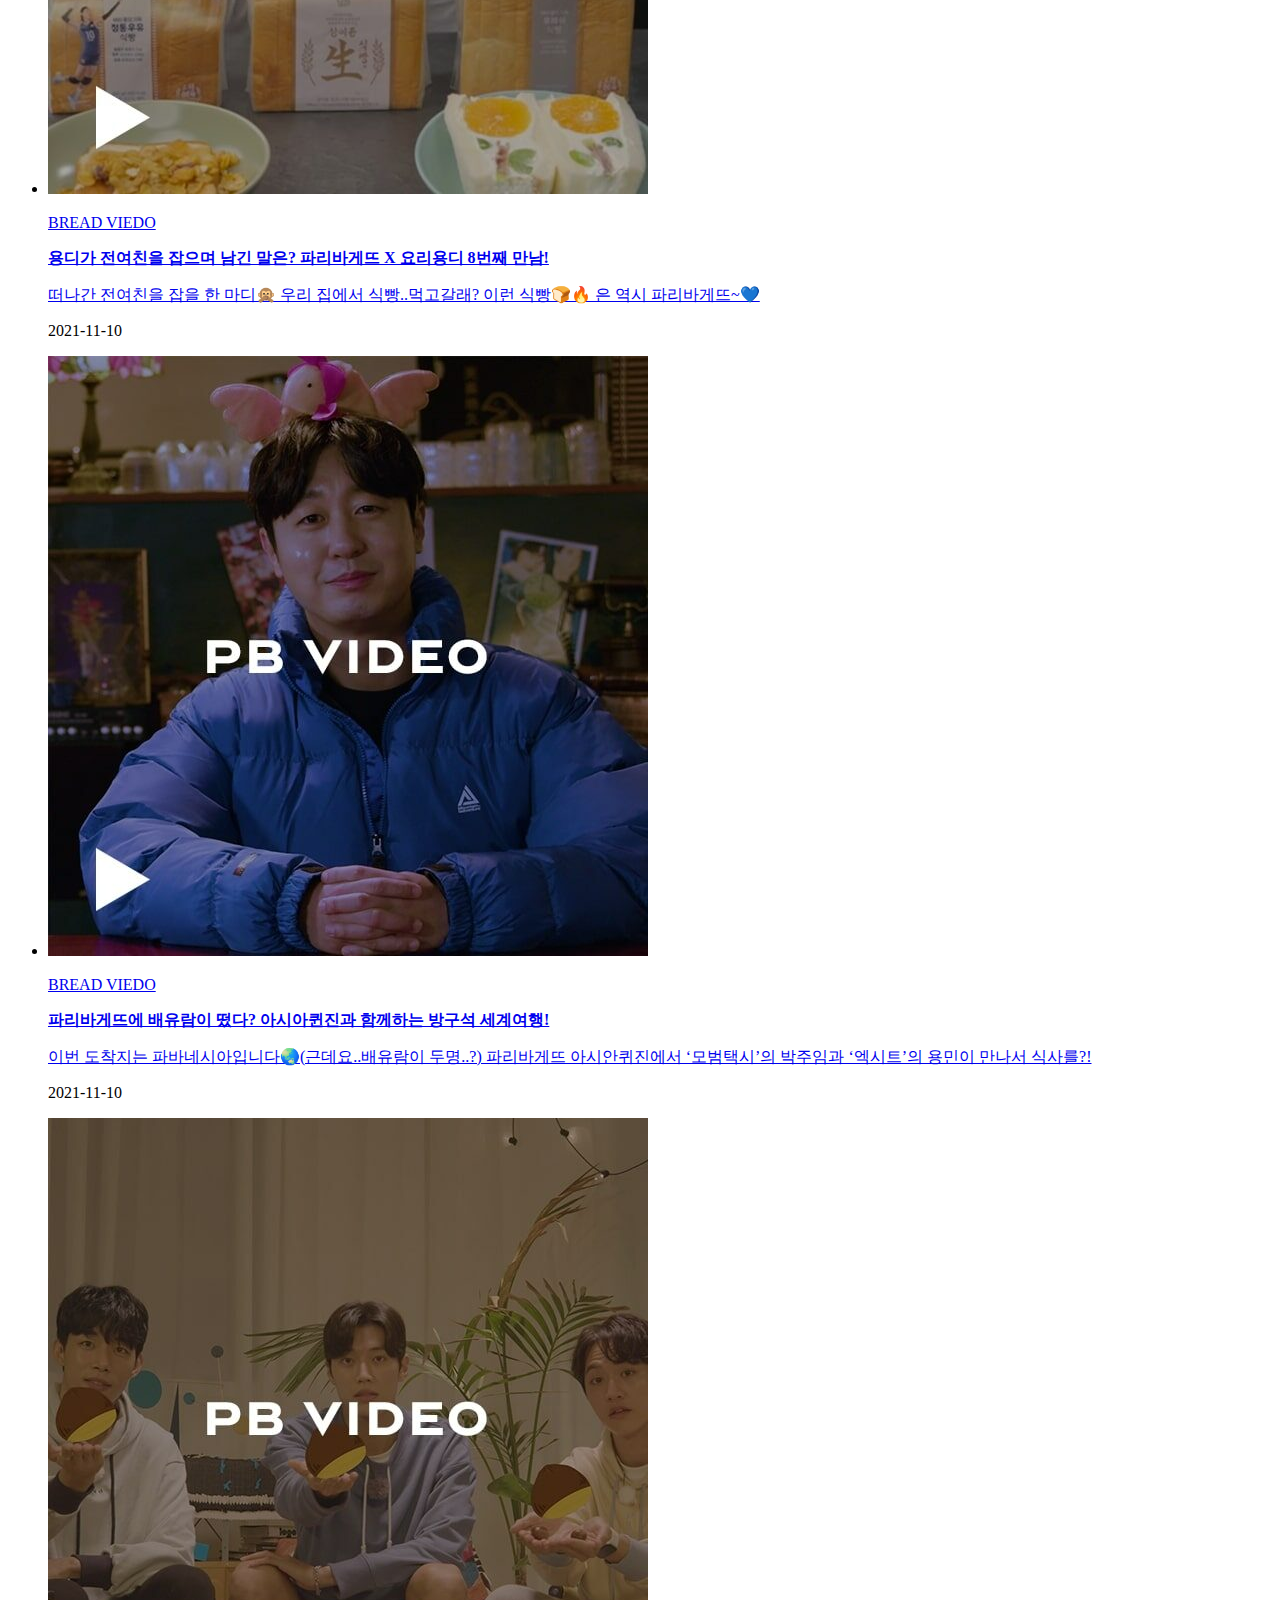
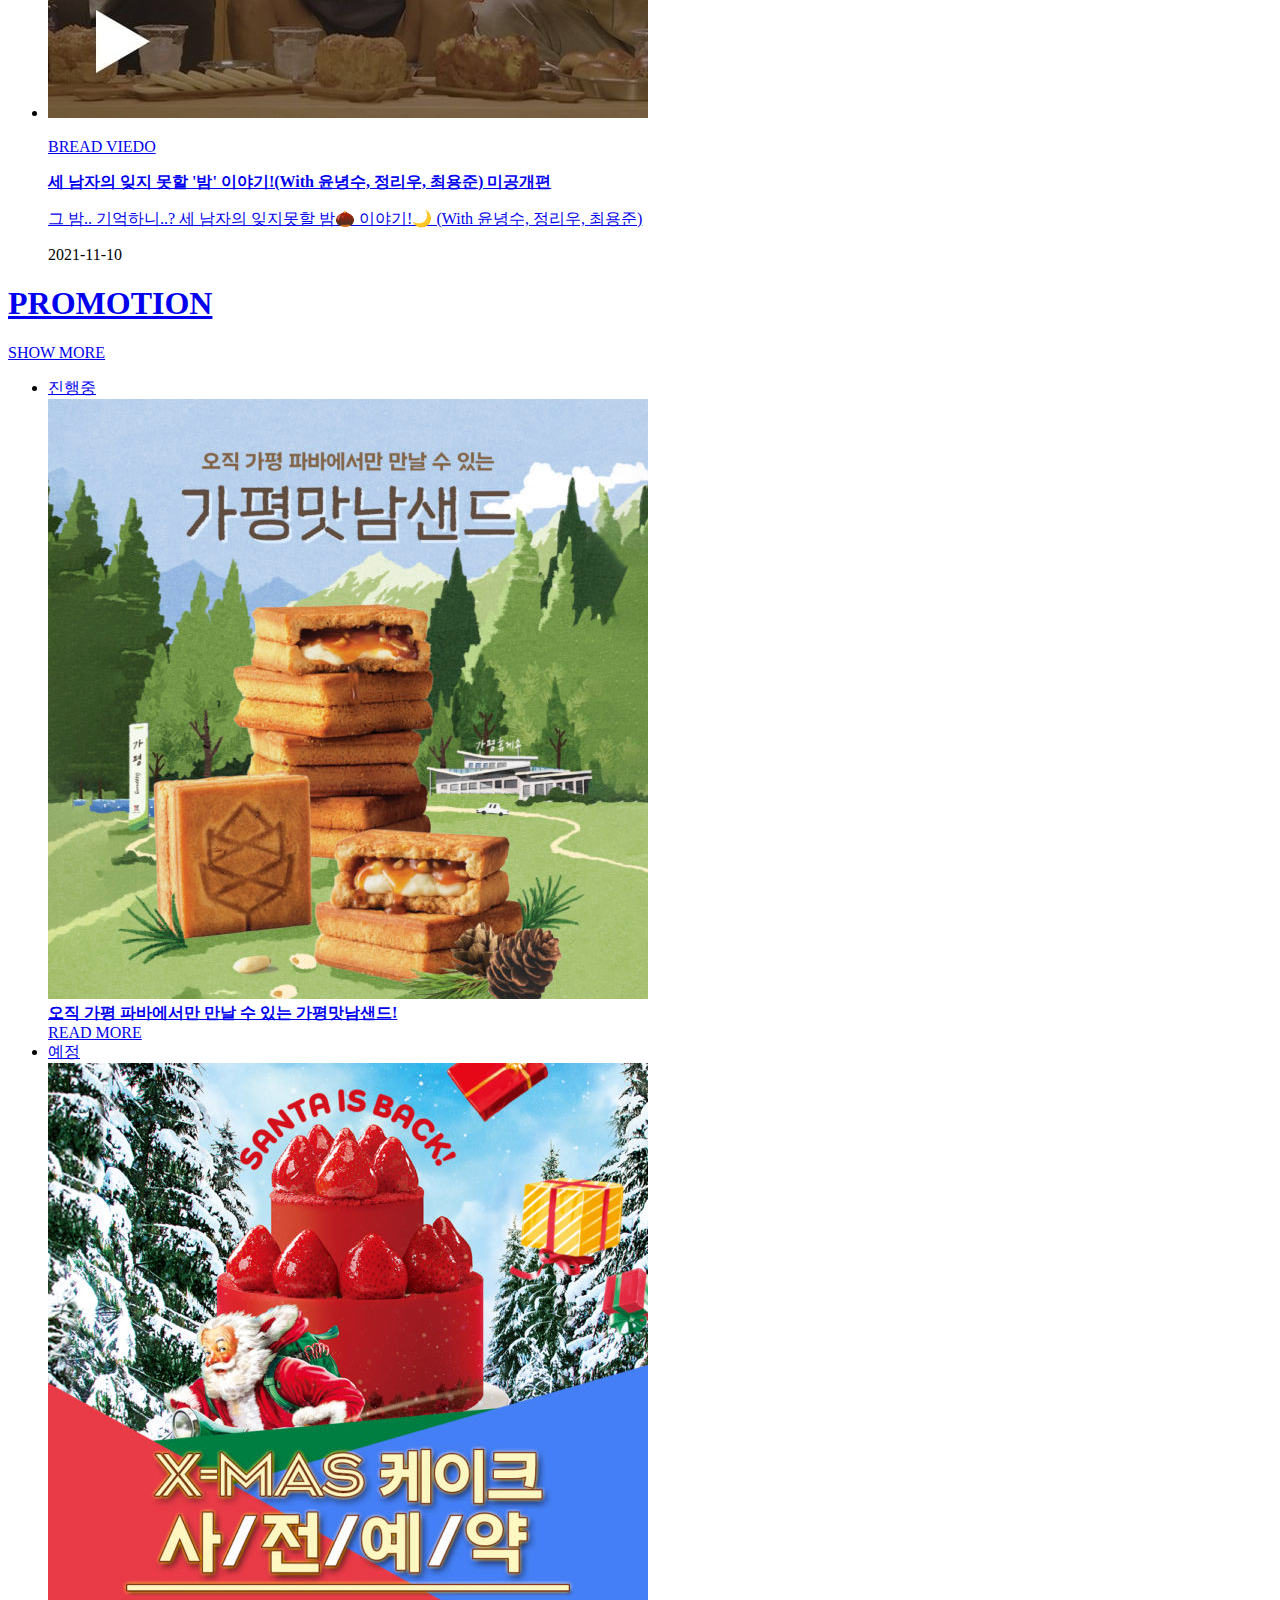
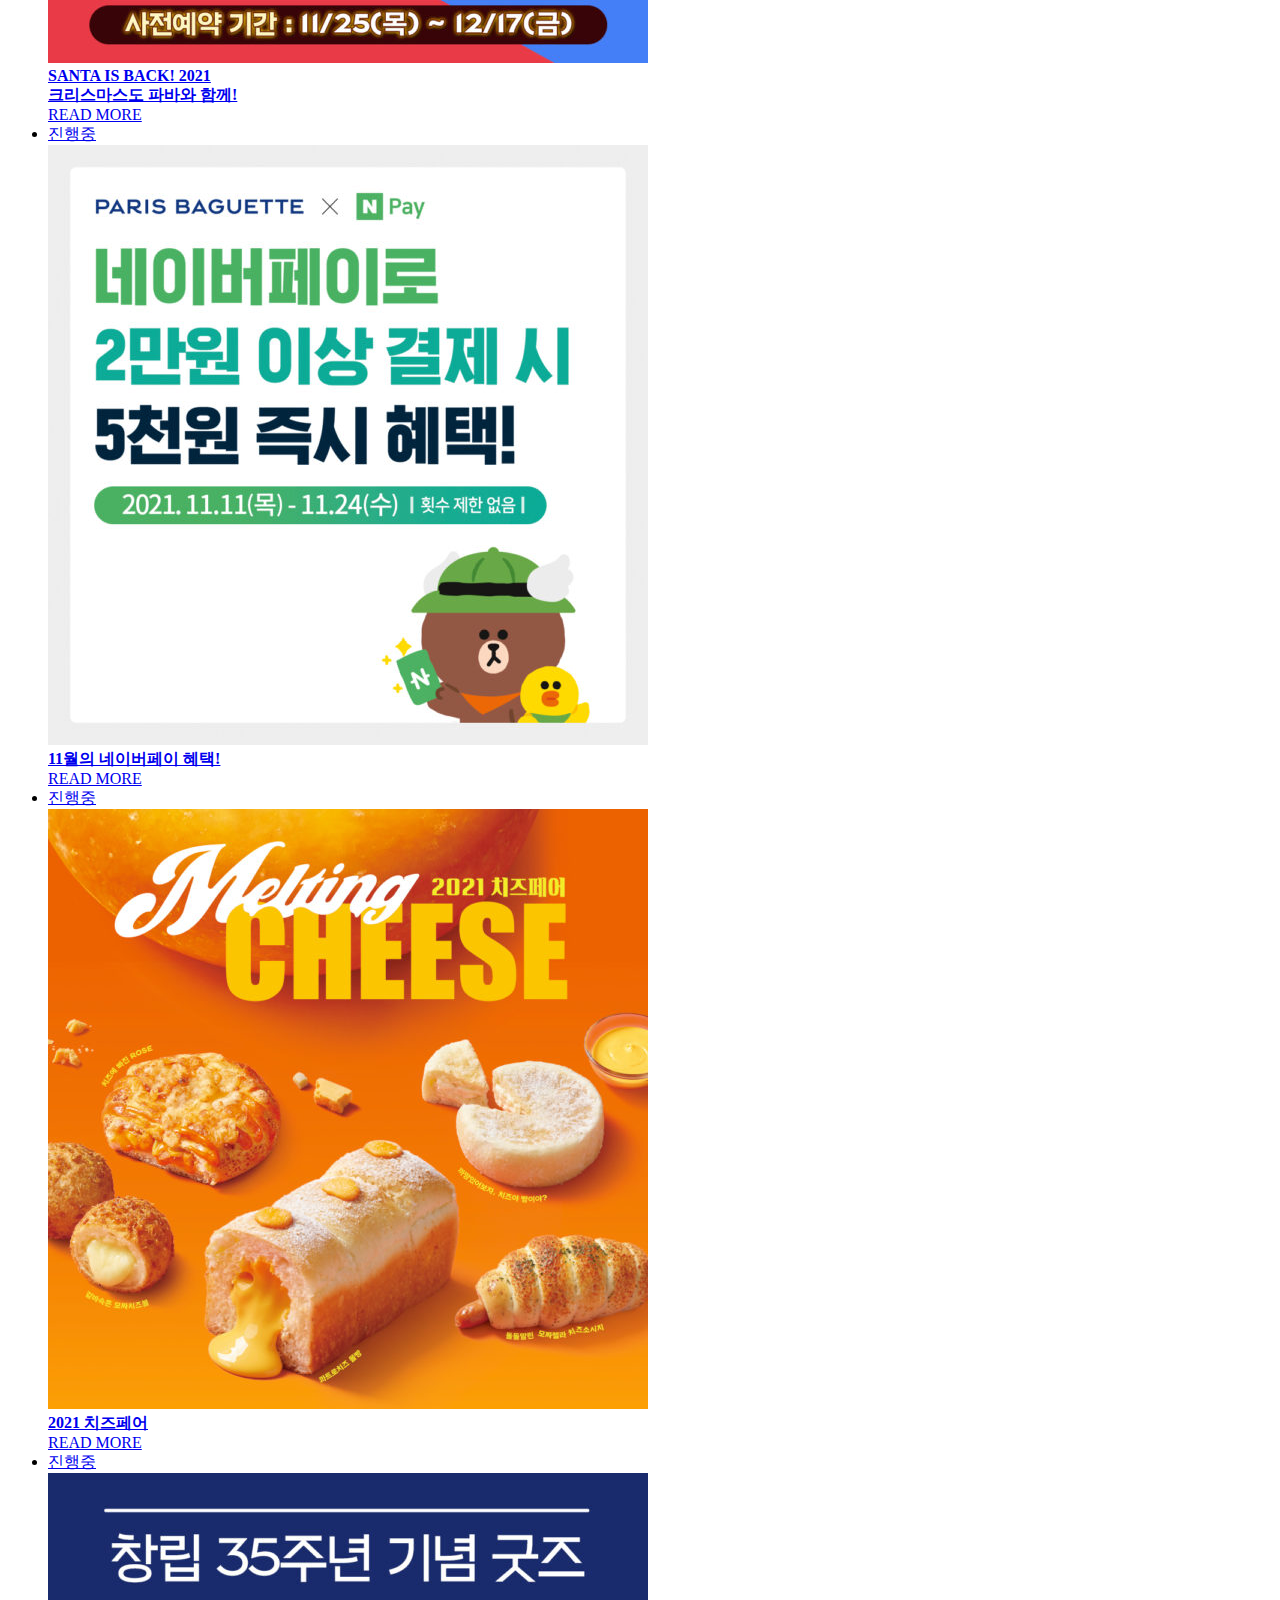
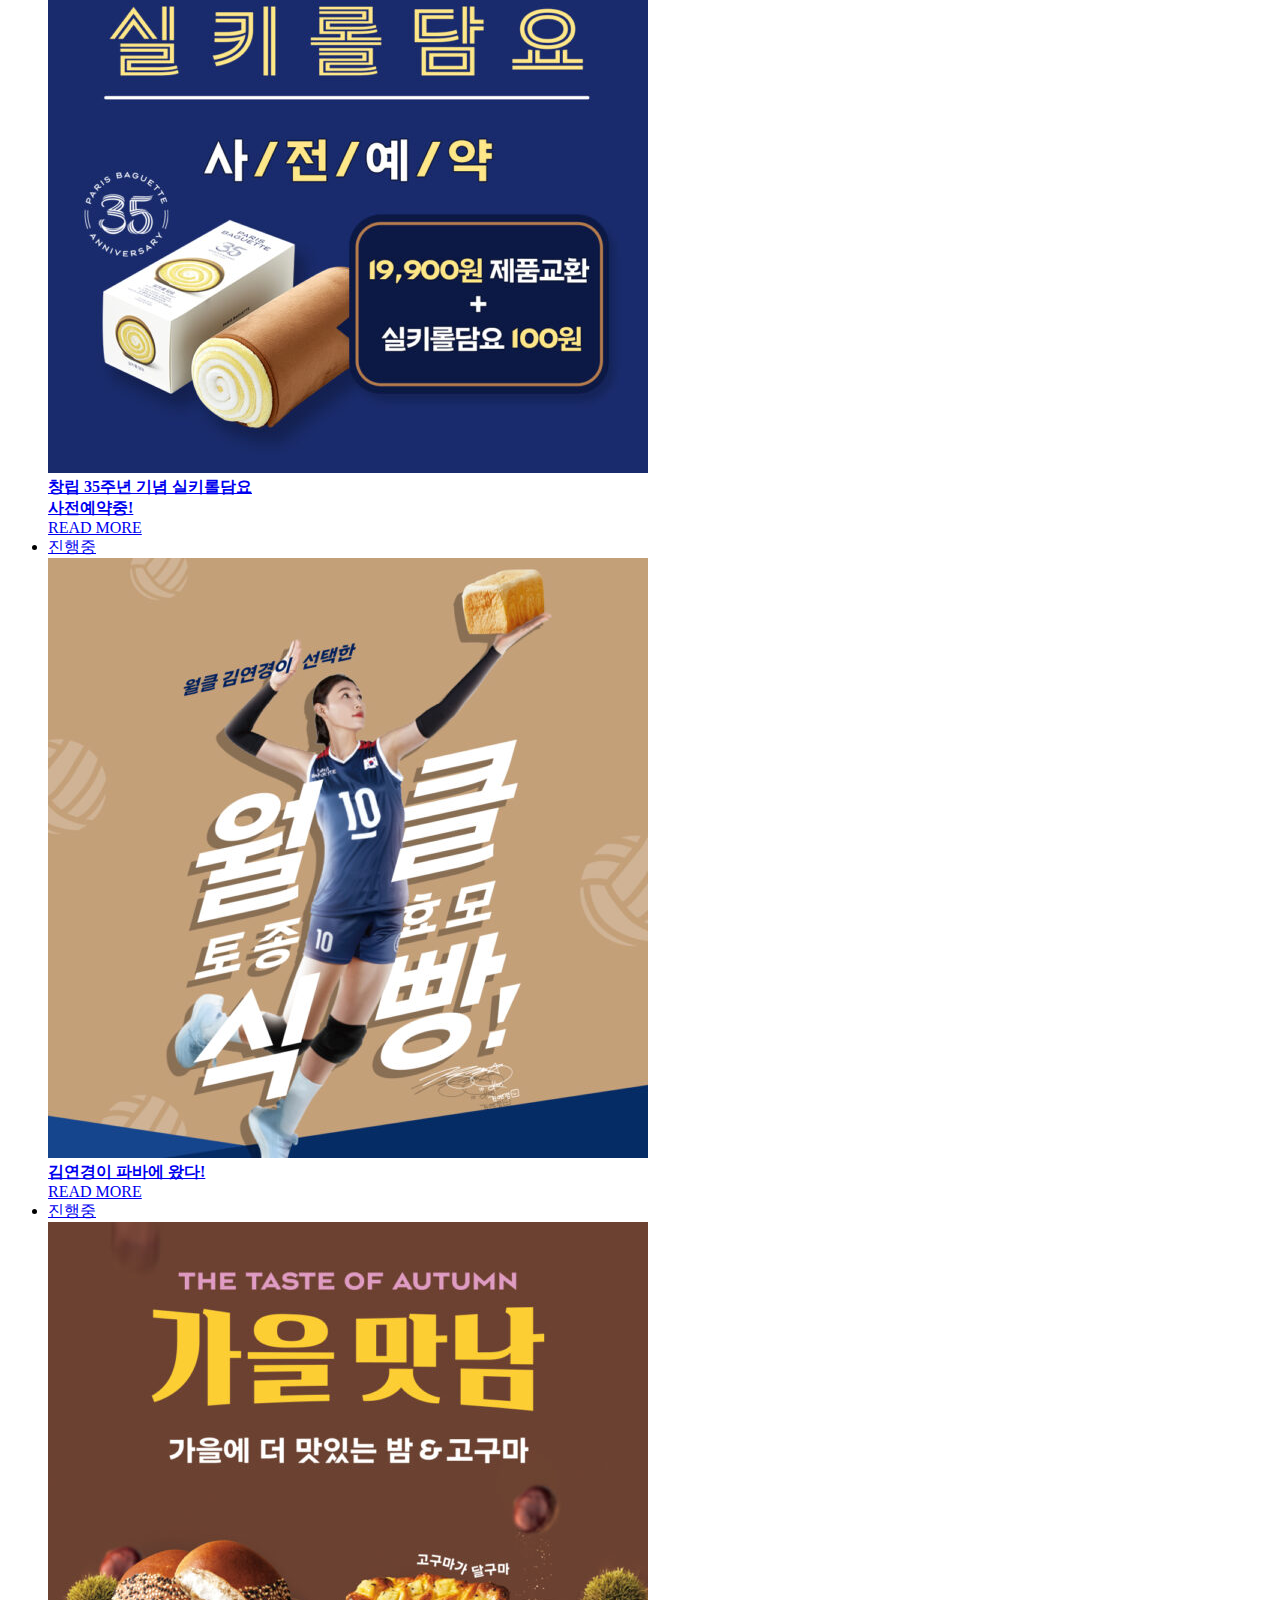
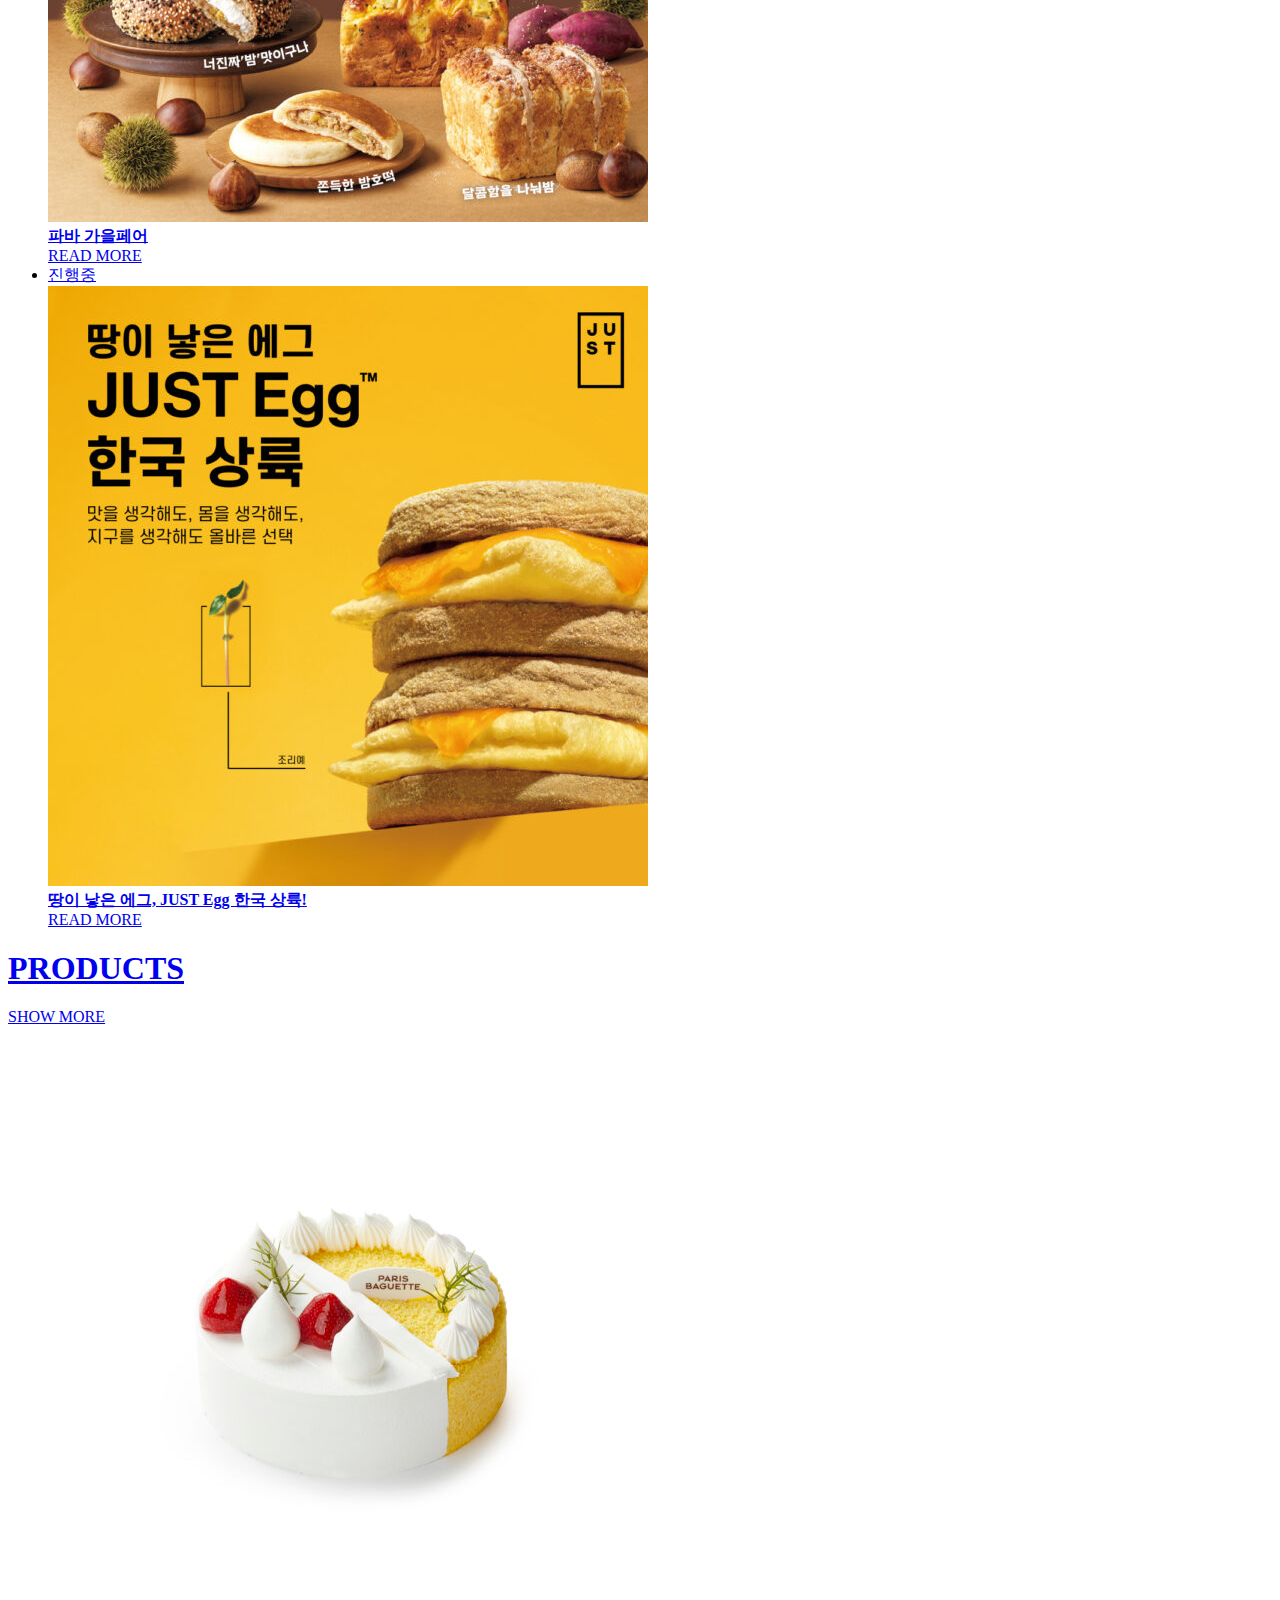
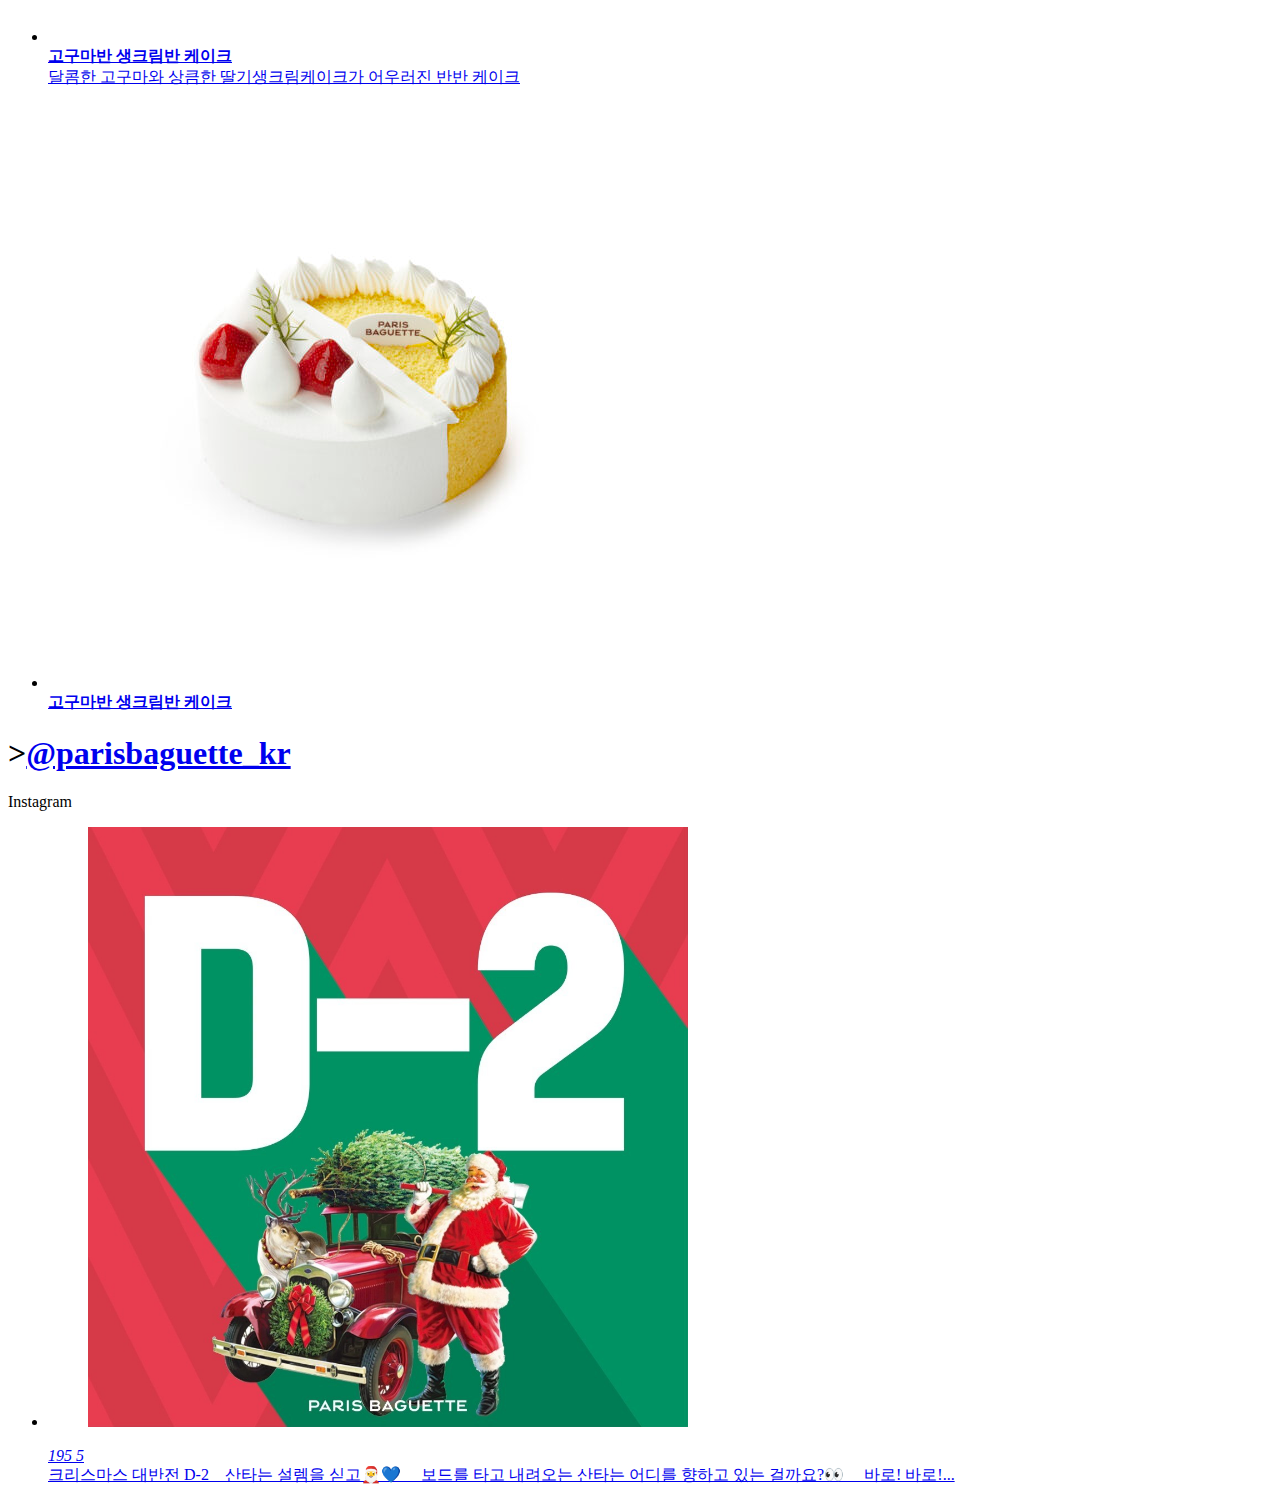
==== commit 8bf07040: "fifth commit" ====
--- a/index.html
+++ b/index.html
@@ -6,9 +6,14 @@
     <meta http-equiv="X-UA-Compatible" content="IE=edge">
     <meta name="viewport" content="width=device-width, initial-scale=1.0">
     <title>Document</title>
-    <link href="https://fonts.googleapis.com/icon?family=Material+Icons" rel="stylesheet">
+    <link rel="stylesheet" href="//cdn.jsdelivr.net/npm/xeicon@2.3.3/xeicon.min.css">
     <link rel="stylesheet" href="https://cdn.jsdelivr.net/npm/reset-css@5.0.1/reset.min.css">
     <link rel="stylesheet" href="assets/css/index.css">
+    <style>
+        img {
+            width:600px;
+        }
+    </style>
 </head>
 
 <body>
@@ -45,9 +50,7 @@
                         <li><a href="#">STORE</a></li>
                         <li><a href="#">DELIVERY</a></li>
                         <li><a href="#">PROMOTION</a></li>
-                        <li><a href="#"><span class="material-icons">
-                                    search
-                                </span> </a></li>
+                        <li><a href="#"><i class="xi-search"></i></a></li>
                     </nav>
                 </nav>
             </div>
@@ -398,9 +401,25 @@
                     <ul class="products">
                         <!-- PRODUCTS 1번째 영역 -->
                         <li>
-
+                            <a href="#">
+                                <img src="assets/images/210820_PB고구마딸기생크림케이크_04-600x600.jpg" alt="1">
+                                <div>
+                                    <strong>고구마반 생크림반 케이크</strong>
+                                </div>
+                                <div>
+                                    <span>달콤한 고구마와 상큼한 딸기생크림케이크가 어우러진 반반 케이크</span>
+                                </div>
+                            </a>
                         </li>
                         <!-- PRODUCTS 2번째 영역 -->
+                        <li>
+                            <a href="#">
+                                <img src="assets/images/210820_PB고구마딸기생크림케이크_04-600x600.jpg" alt="1">
+                                <div>
+                                    <strong>고구마반 생크림반 케이크</strong>
+                                </div>
+                            </a>
+                        </li>
                         <!-- PRODUCTS 3번째 영역 -->
                         <!-- PRODUCTS 4번째 영역 -->
                         <!-- PRODUCTS 5번째 영역 -->
@@ -438,6 +457,52 @@
                 </div>
             </section>
             <!-- 여기까지가 CONTENT4 -->
+            <!-- Main 영역 / 5. SNS -->
+       <section class="content5">
+             <div class="container">
+                  <div class="inner_box5">
+                           <h1>><a href="#">@parisbaguette_kr</a></h1>
+                           <p>Instagram</p>          
+                  </div>
+                  <ul class="sns-list">
+                      <!-- SNS 1번째 영역 -->
+                      <li class="item">
+                              <a href="#">
+                                  <figure>
+                                    <img src="assets/images/259452946_428987228860931_49010038924913172_n.jpg" alt="1">
+                                  </figure>
+                                  <div class="discription">
+                                      <div>
+                                          <i class="xi-heart-o">195</i>
+                                          <i class="xi-forum-o">5</i>
+                                      </div>
+                                      <span>크리스마스 대반전 D-2⠀ 산타는 설렘을 싣고🎅💙 ⠀ 보드를 타고 내려오는 산타는 어디를 향하고 있는 걸까요?👀 ⠀ 바로! 바로!...</span>
+                                  </div>
+                              </a>
+                      </li>
+                      <!-- SNS 2번째 영역 -->
+                      <!-- SNS 3번째 영역 -->
+                      <!-- SNS 4번째 영역 -->
+                      <!-- SNS 5번째 영역 -->
+                      <!-- SNS 6번째 영역 -->
+
+
+
+
+
+
+
+
+
+                  </ul>
+
+
+             </div>
+       </section>
+        
+        
+        
+        
         </main>
     </div>
 </body>
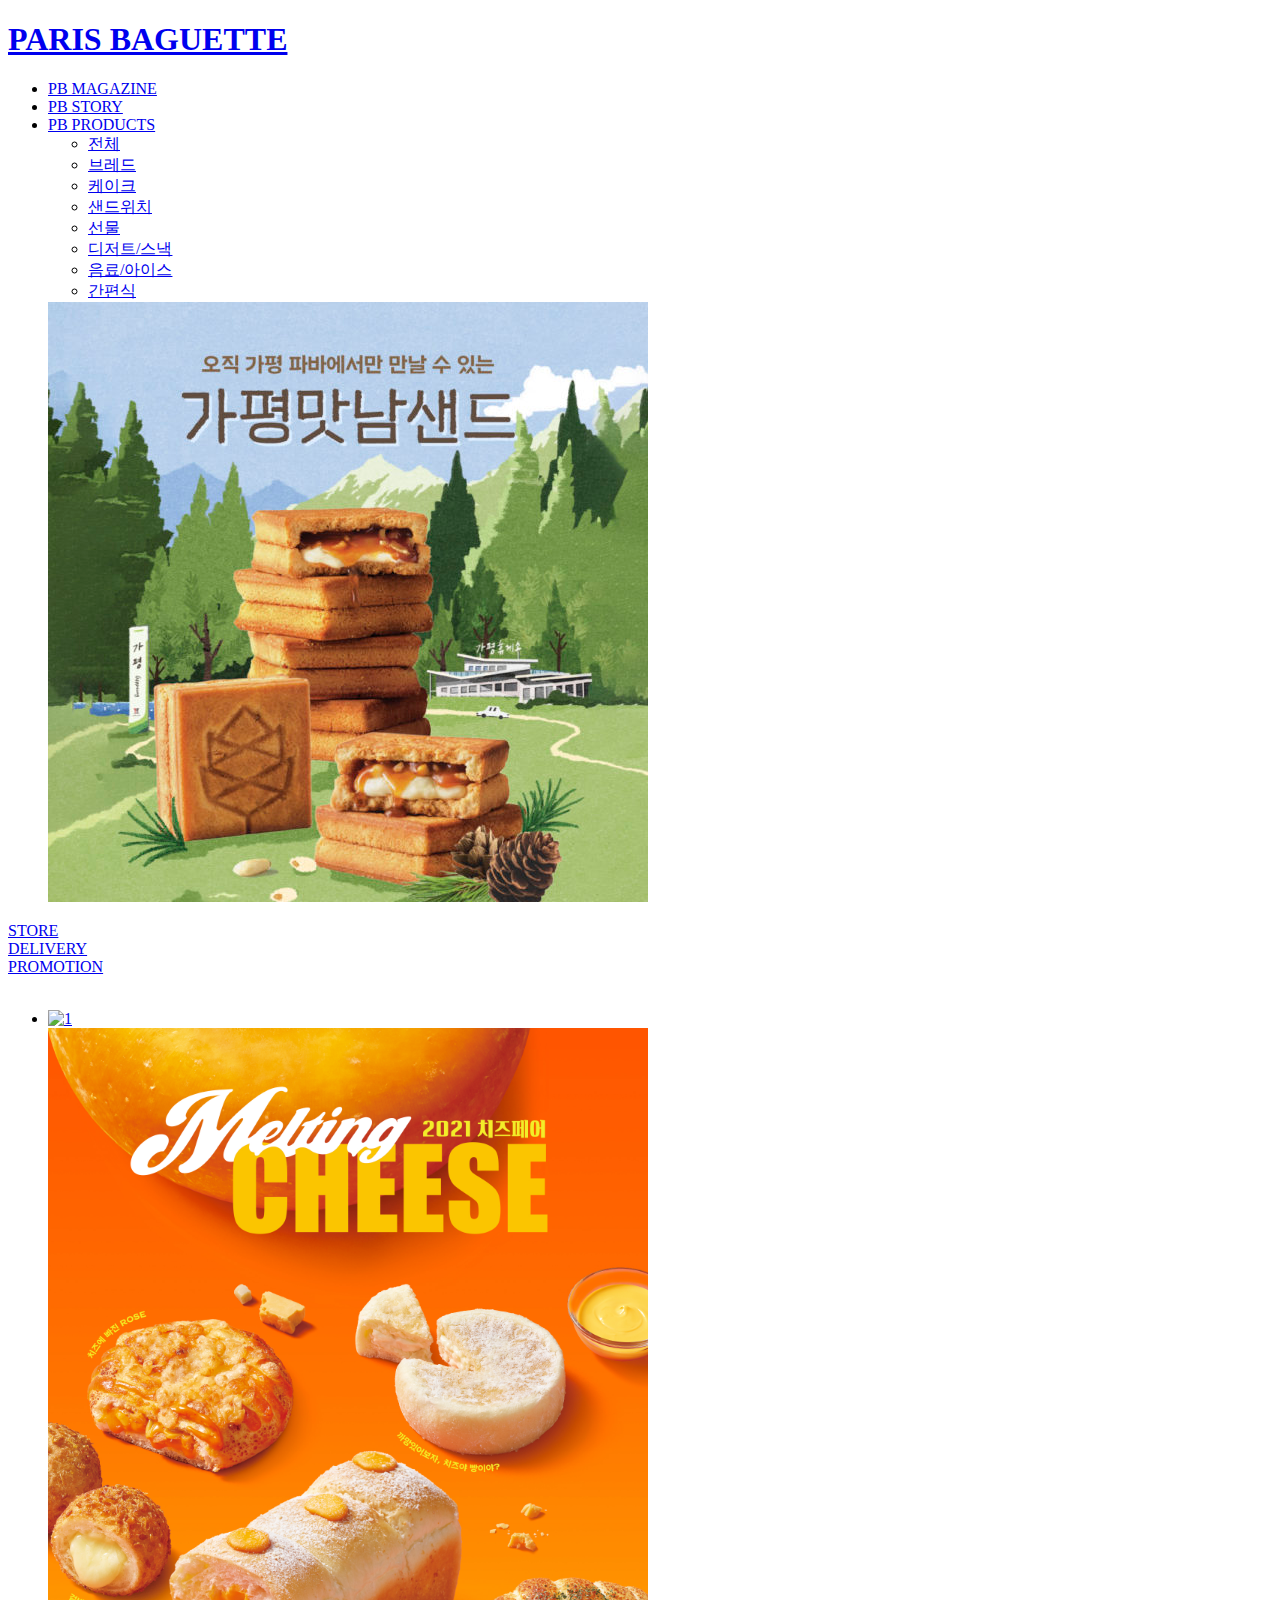
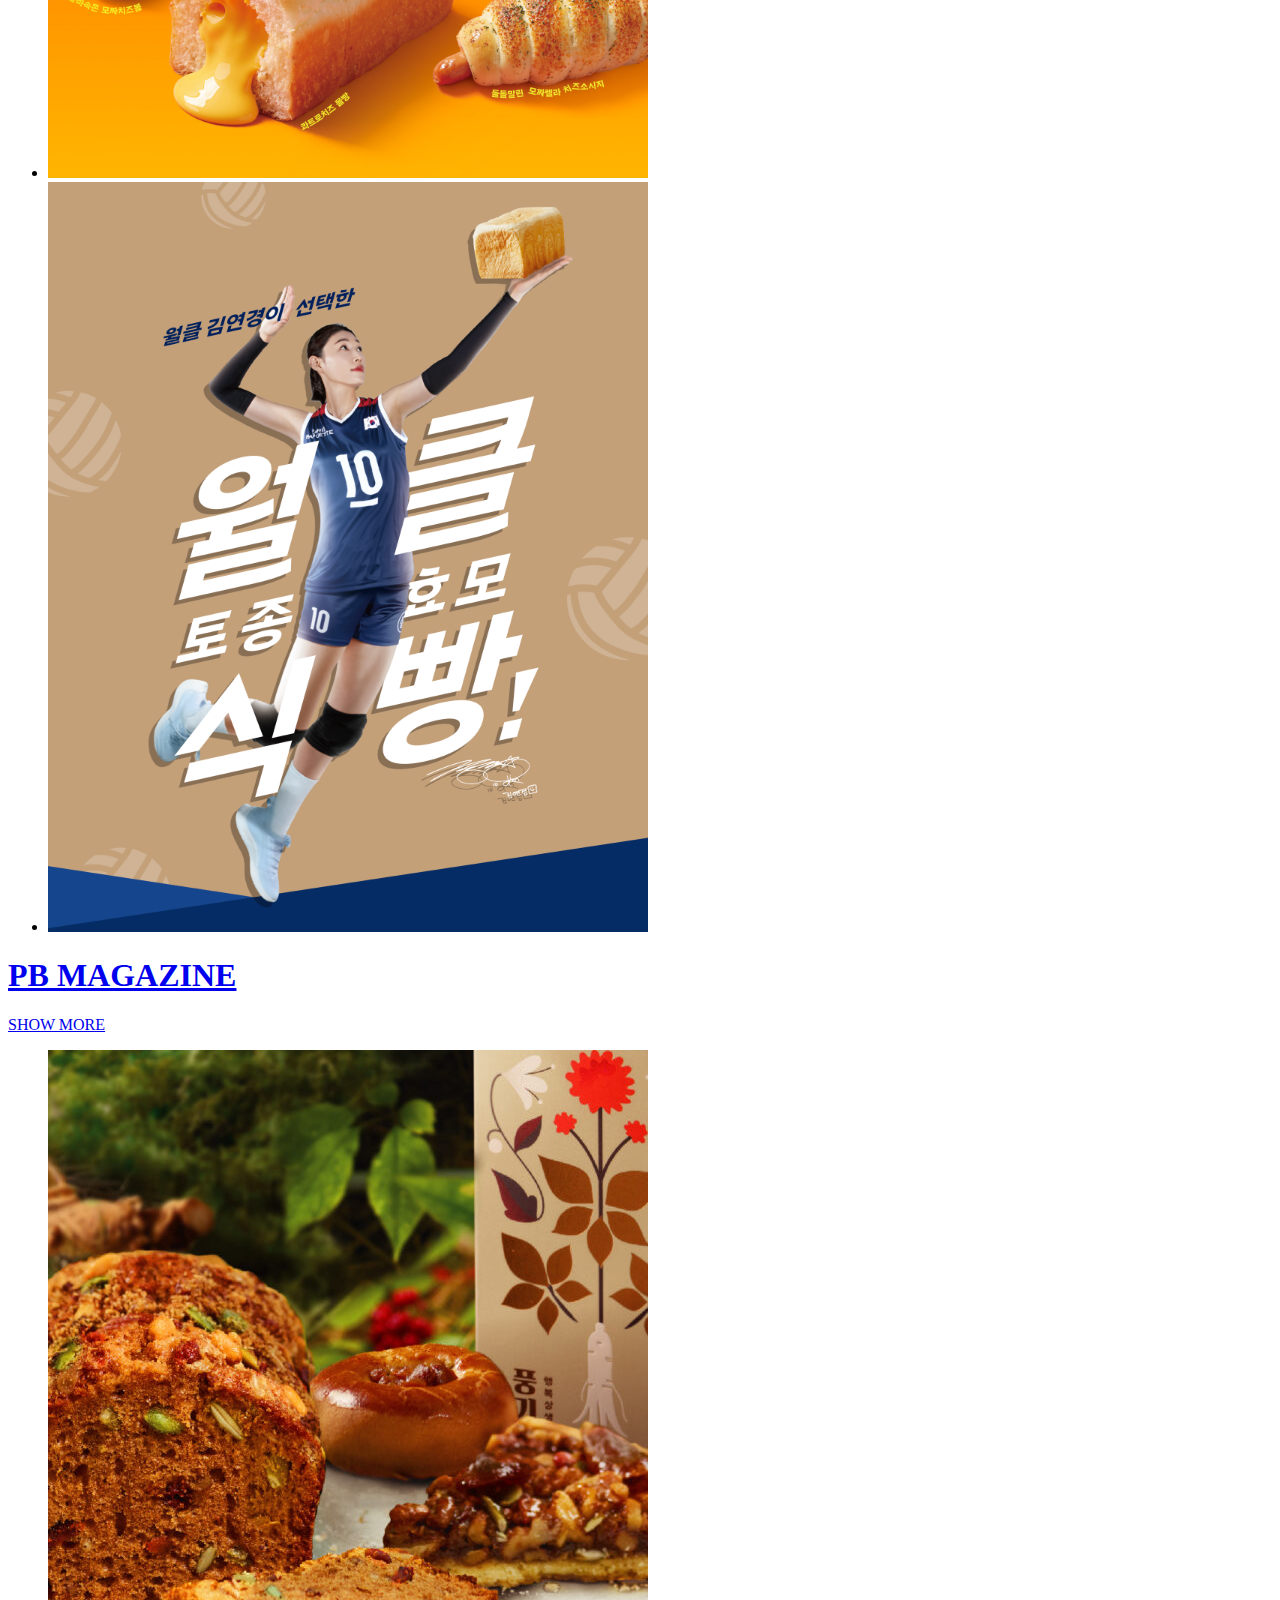
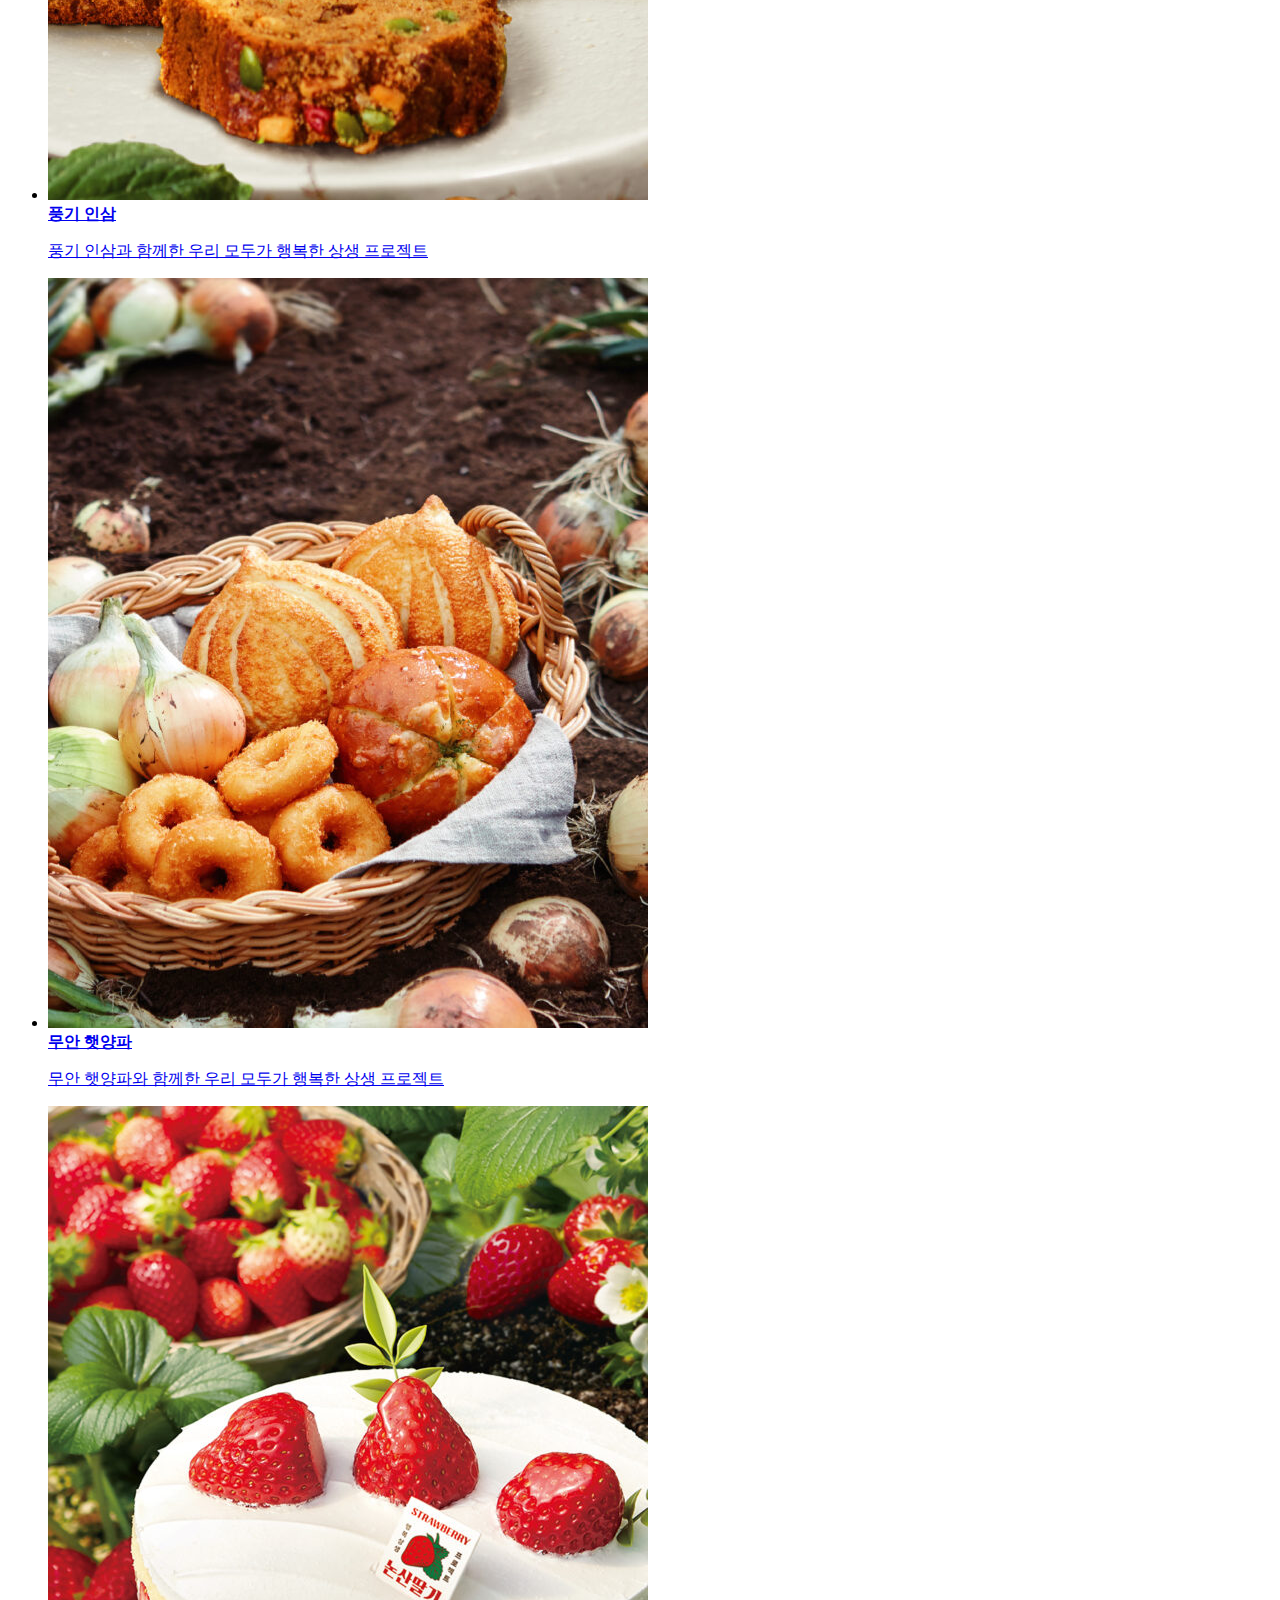
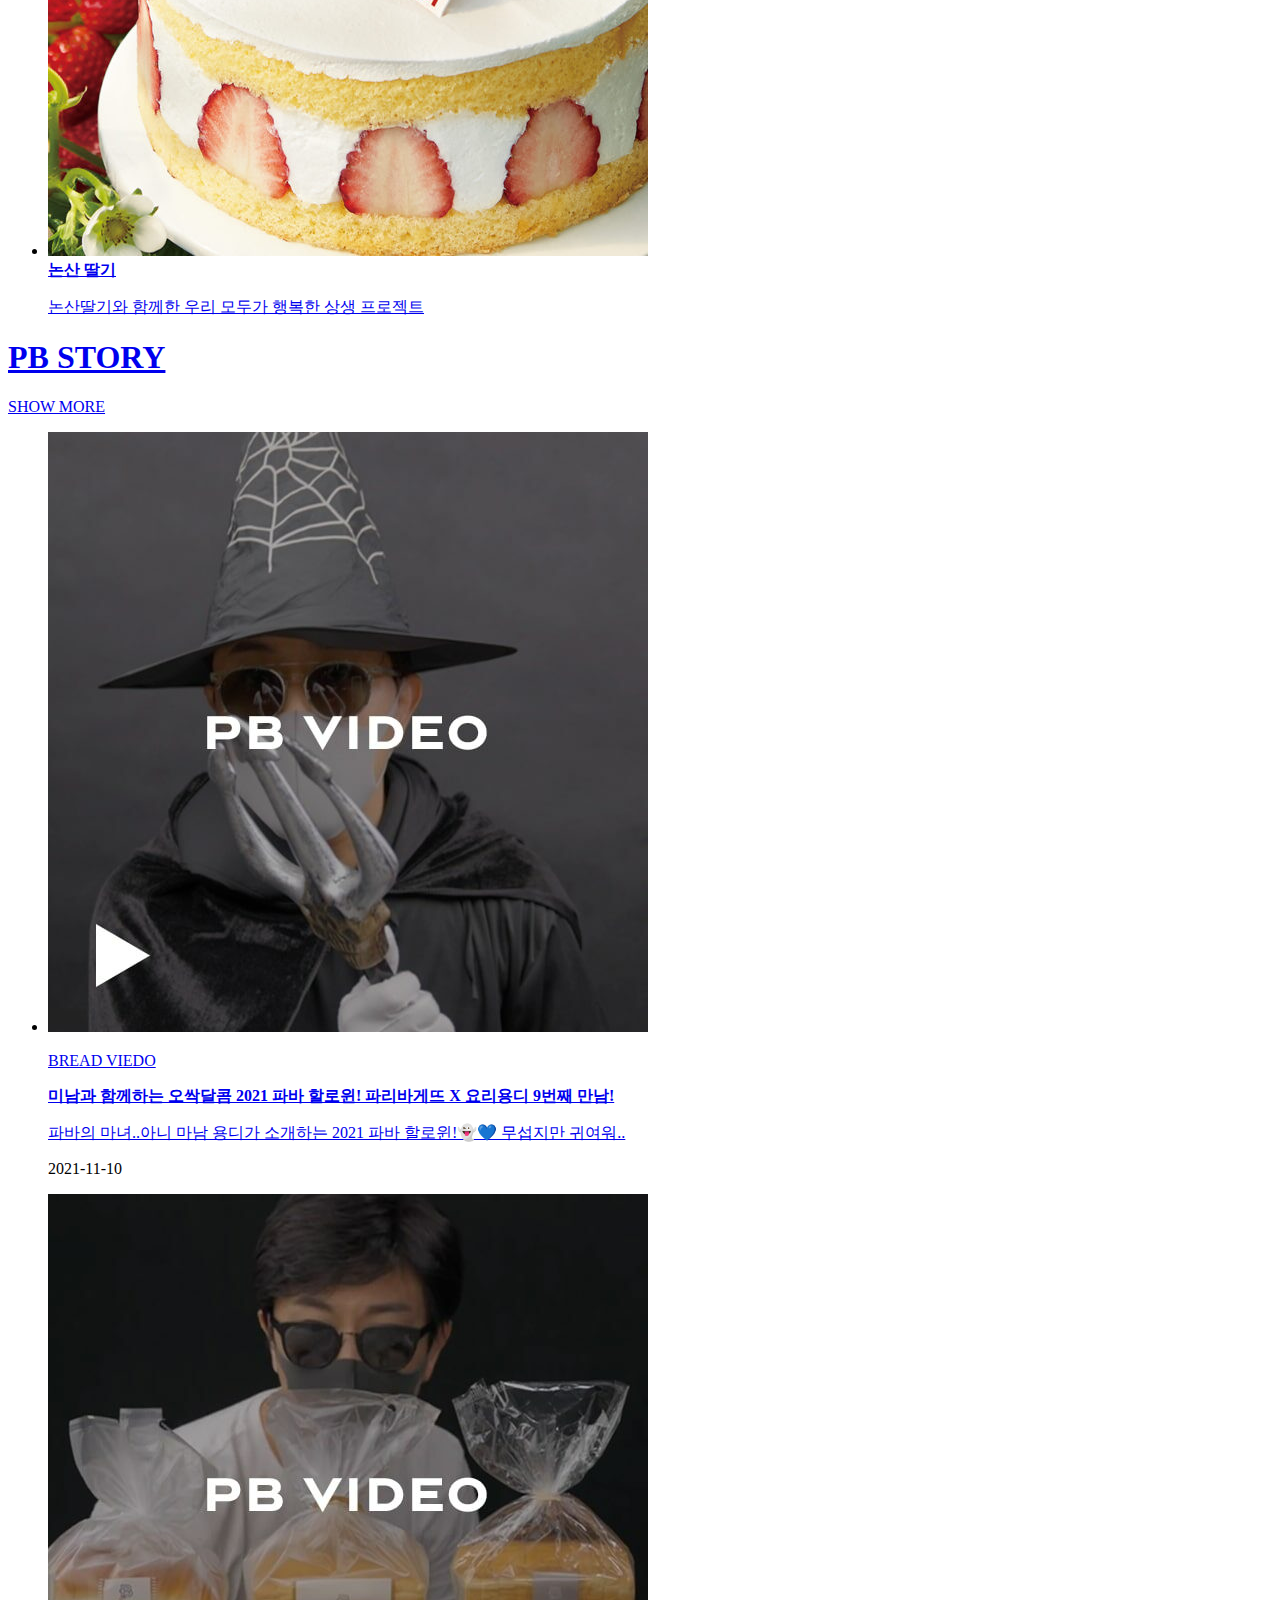
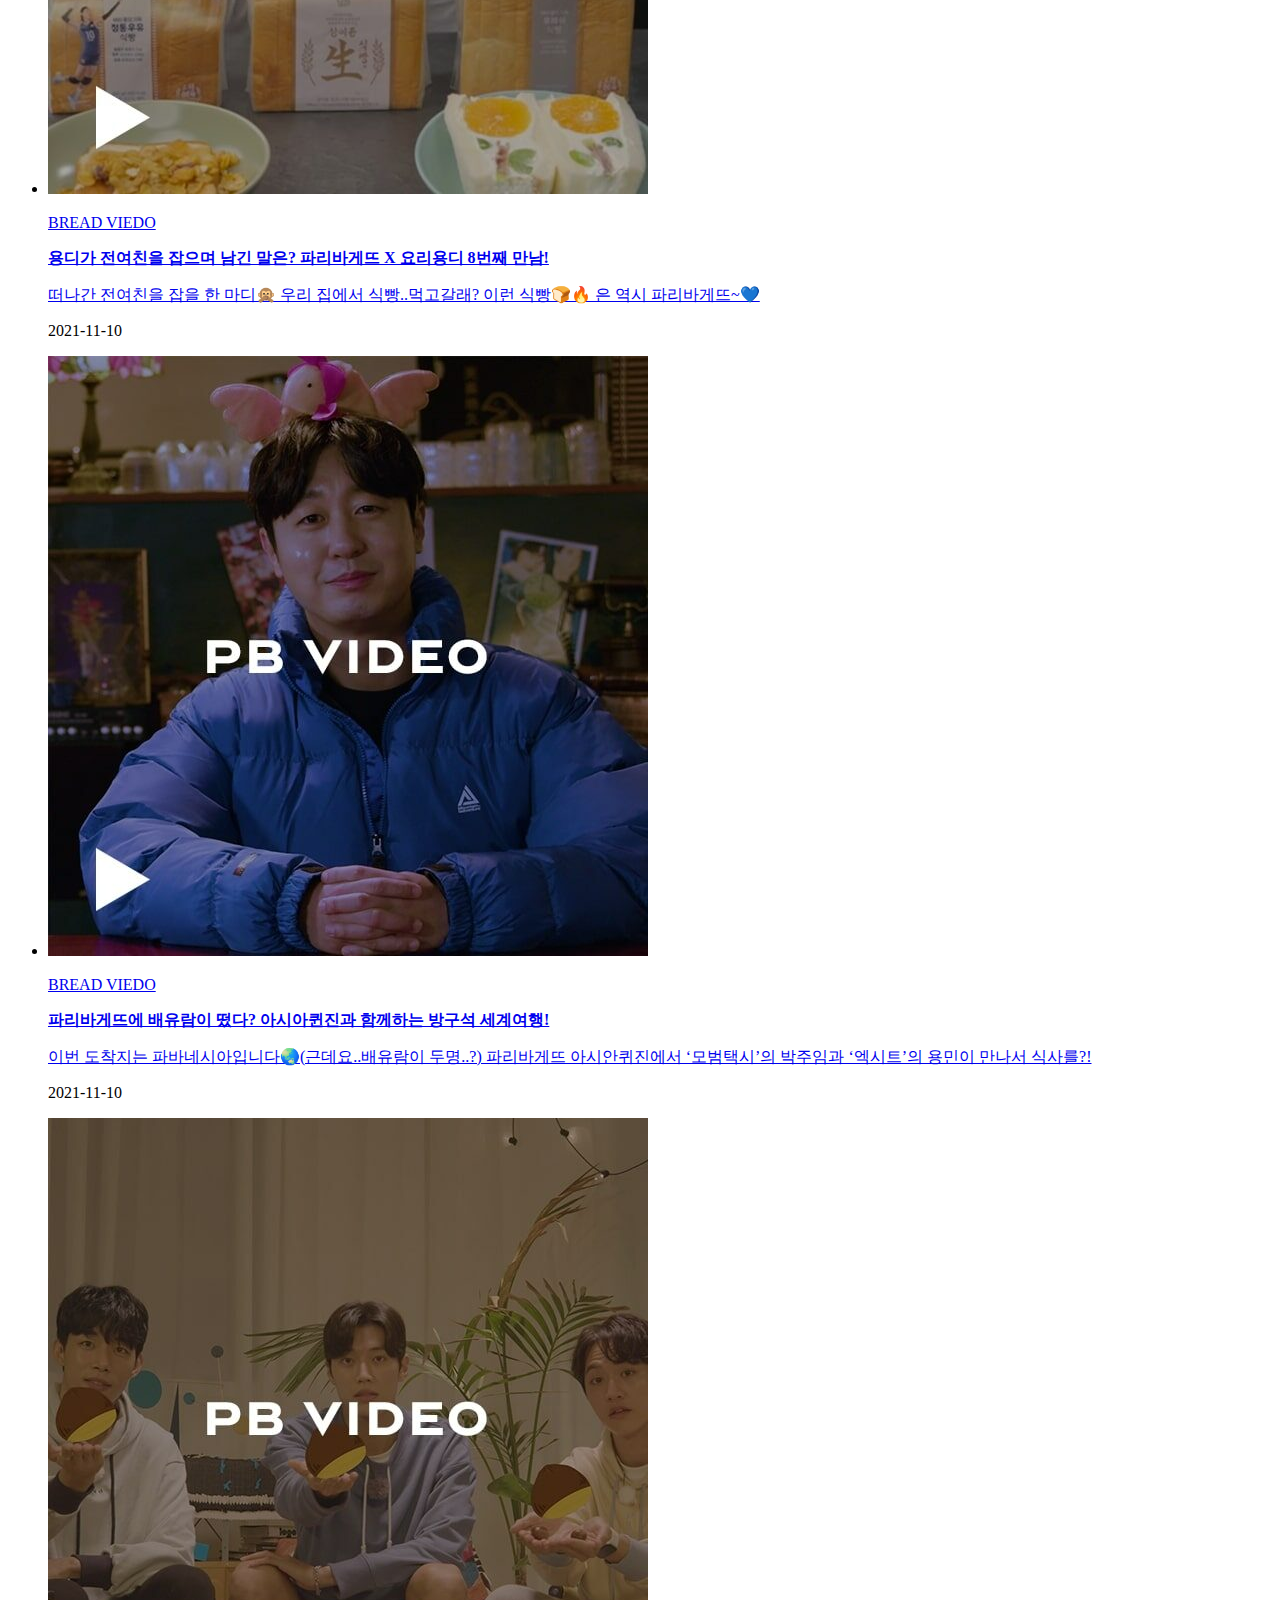
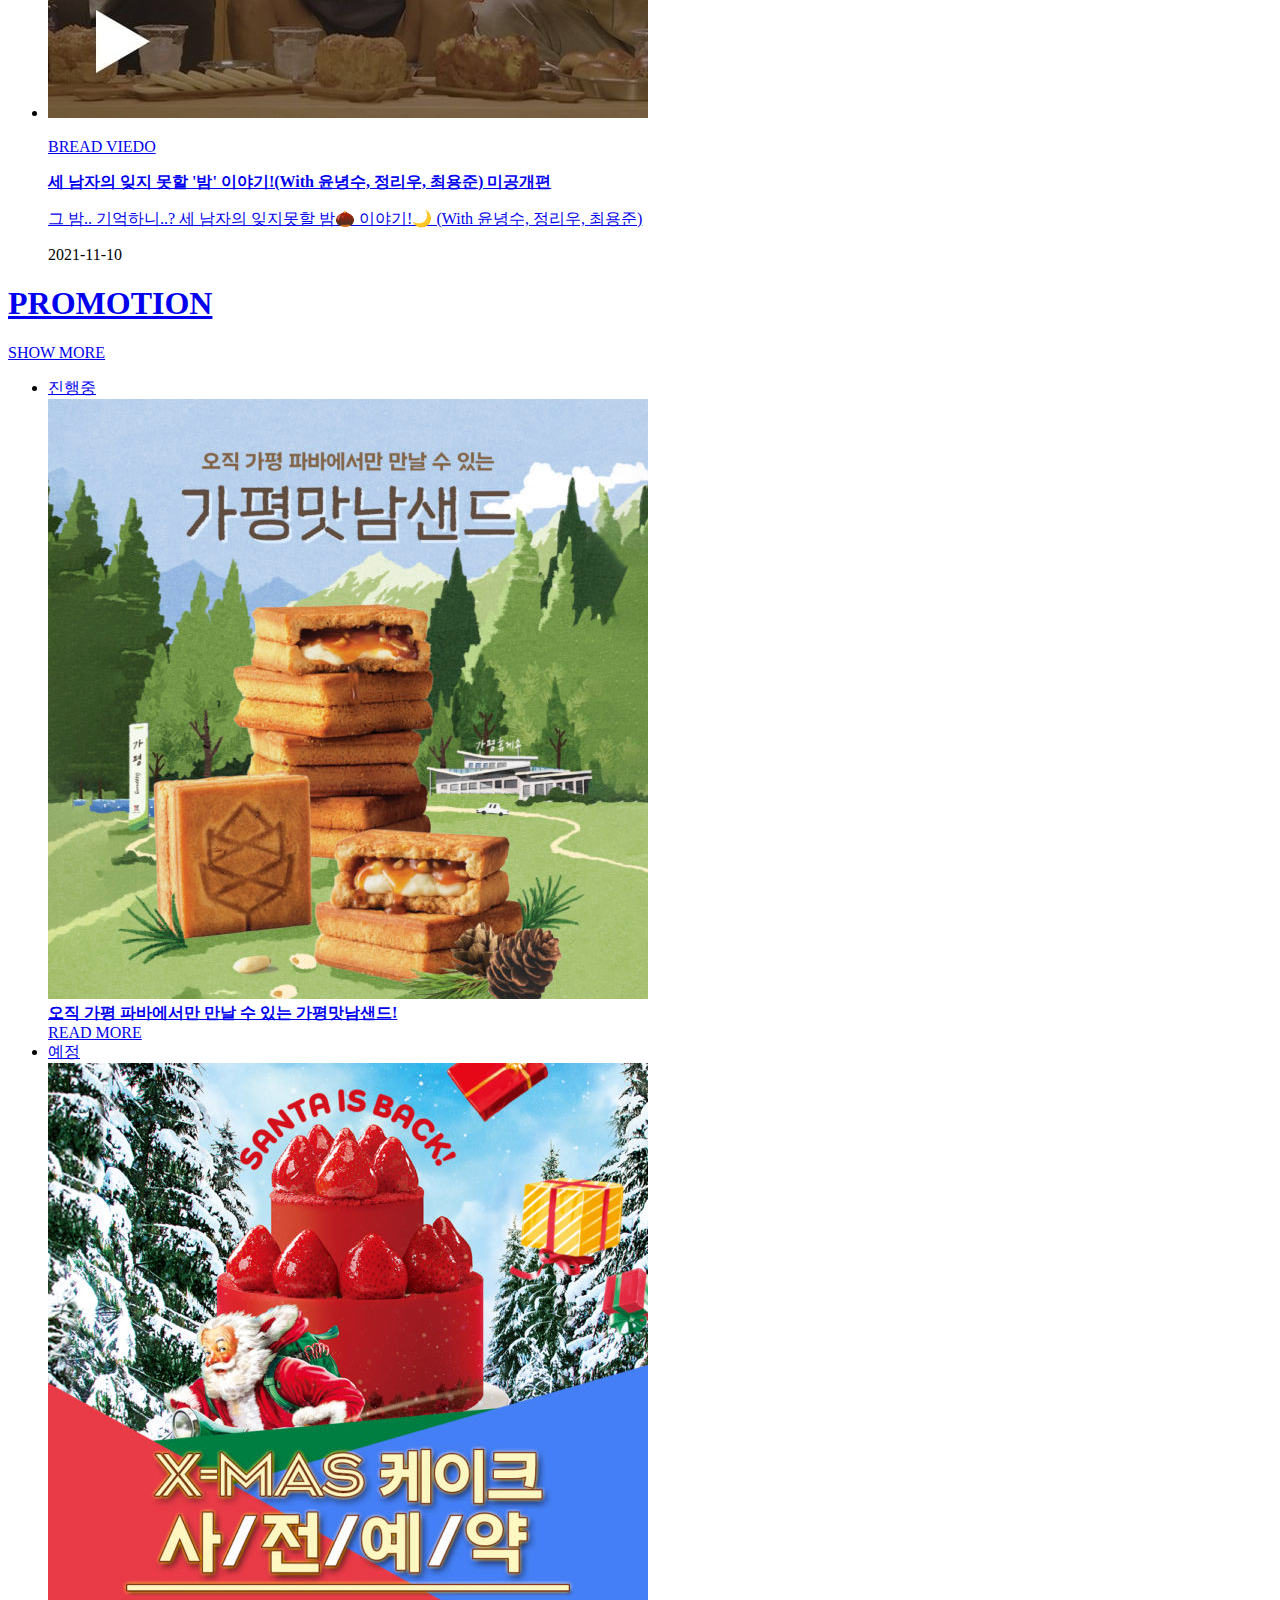
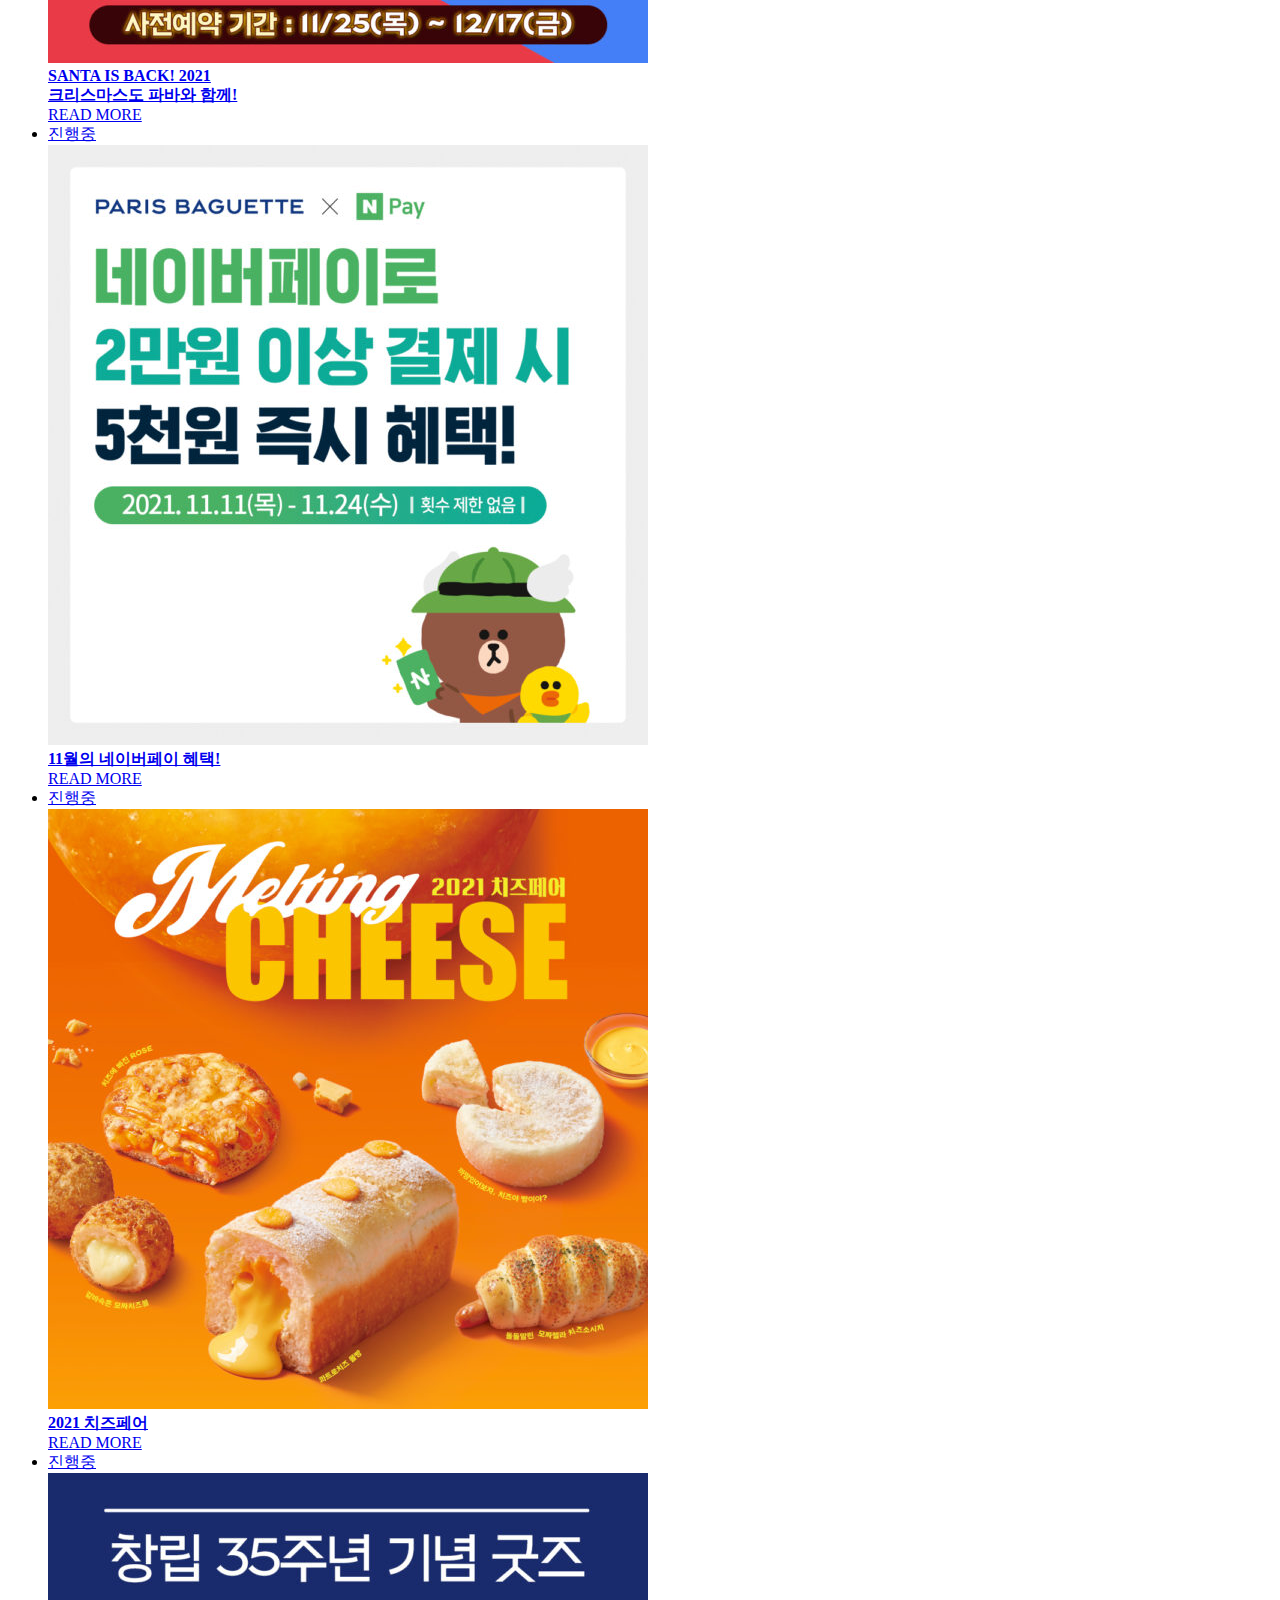
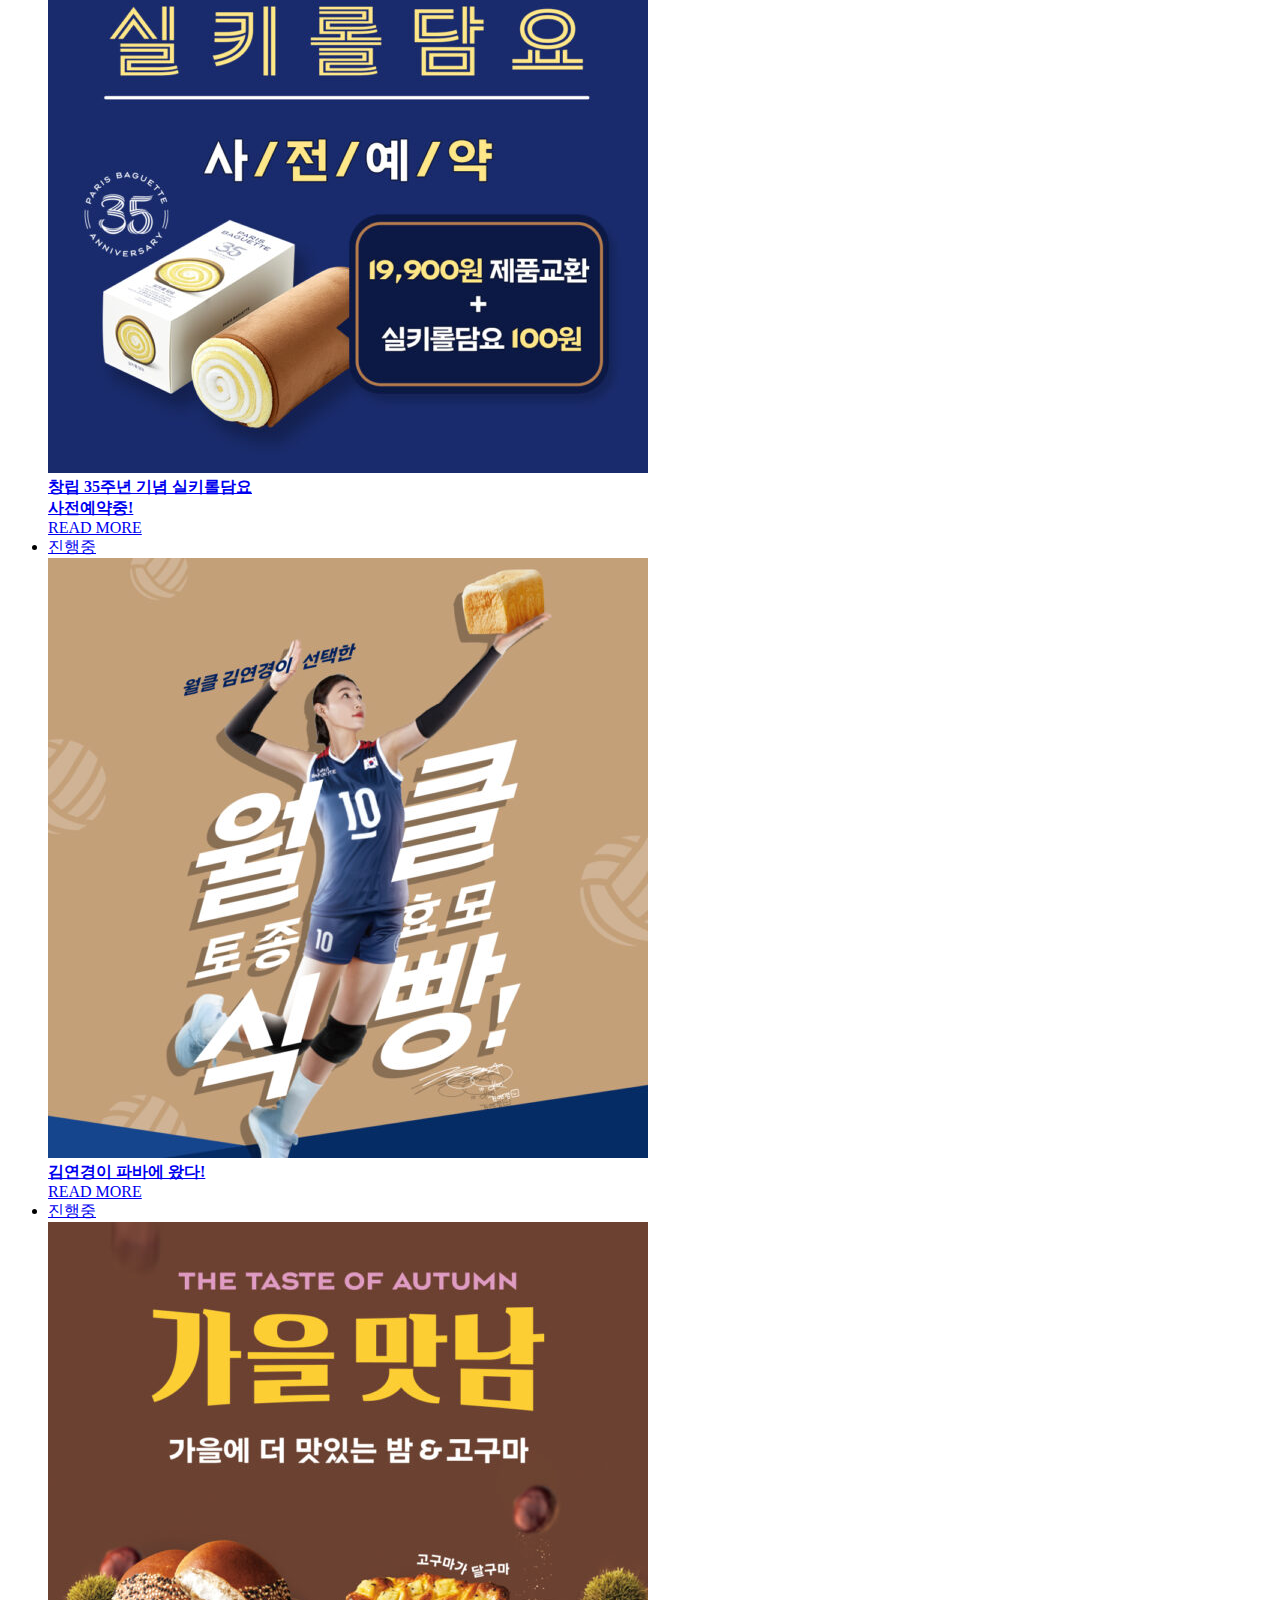
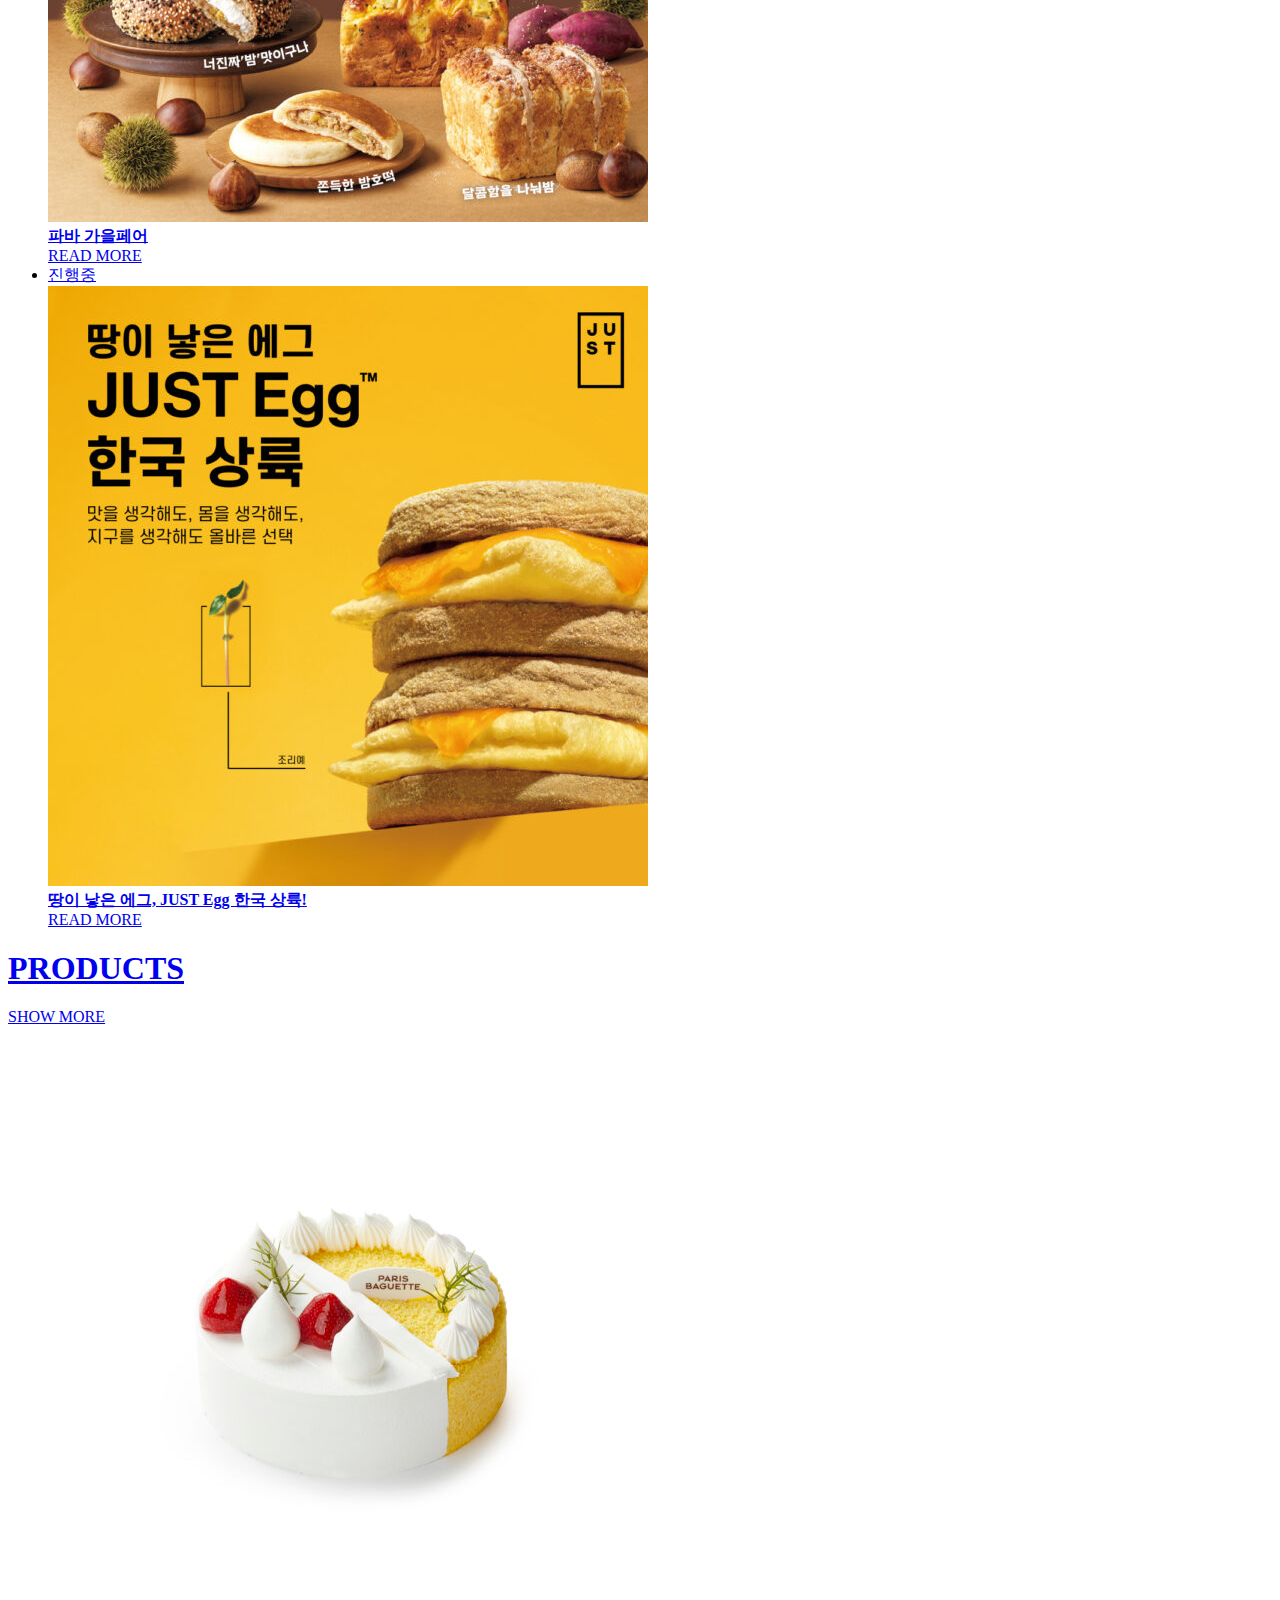
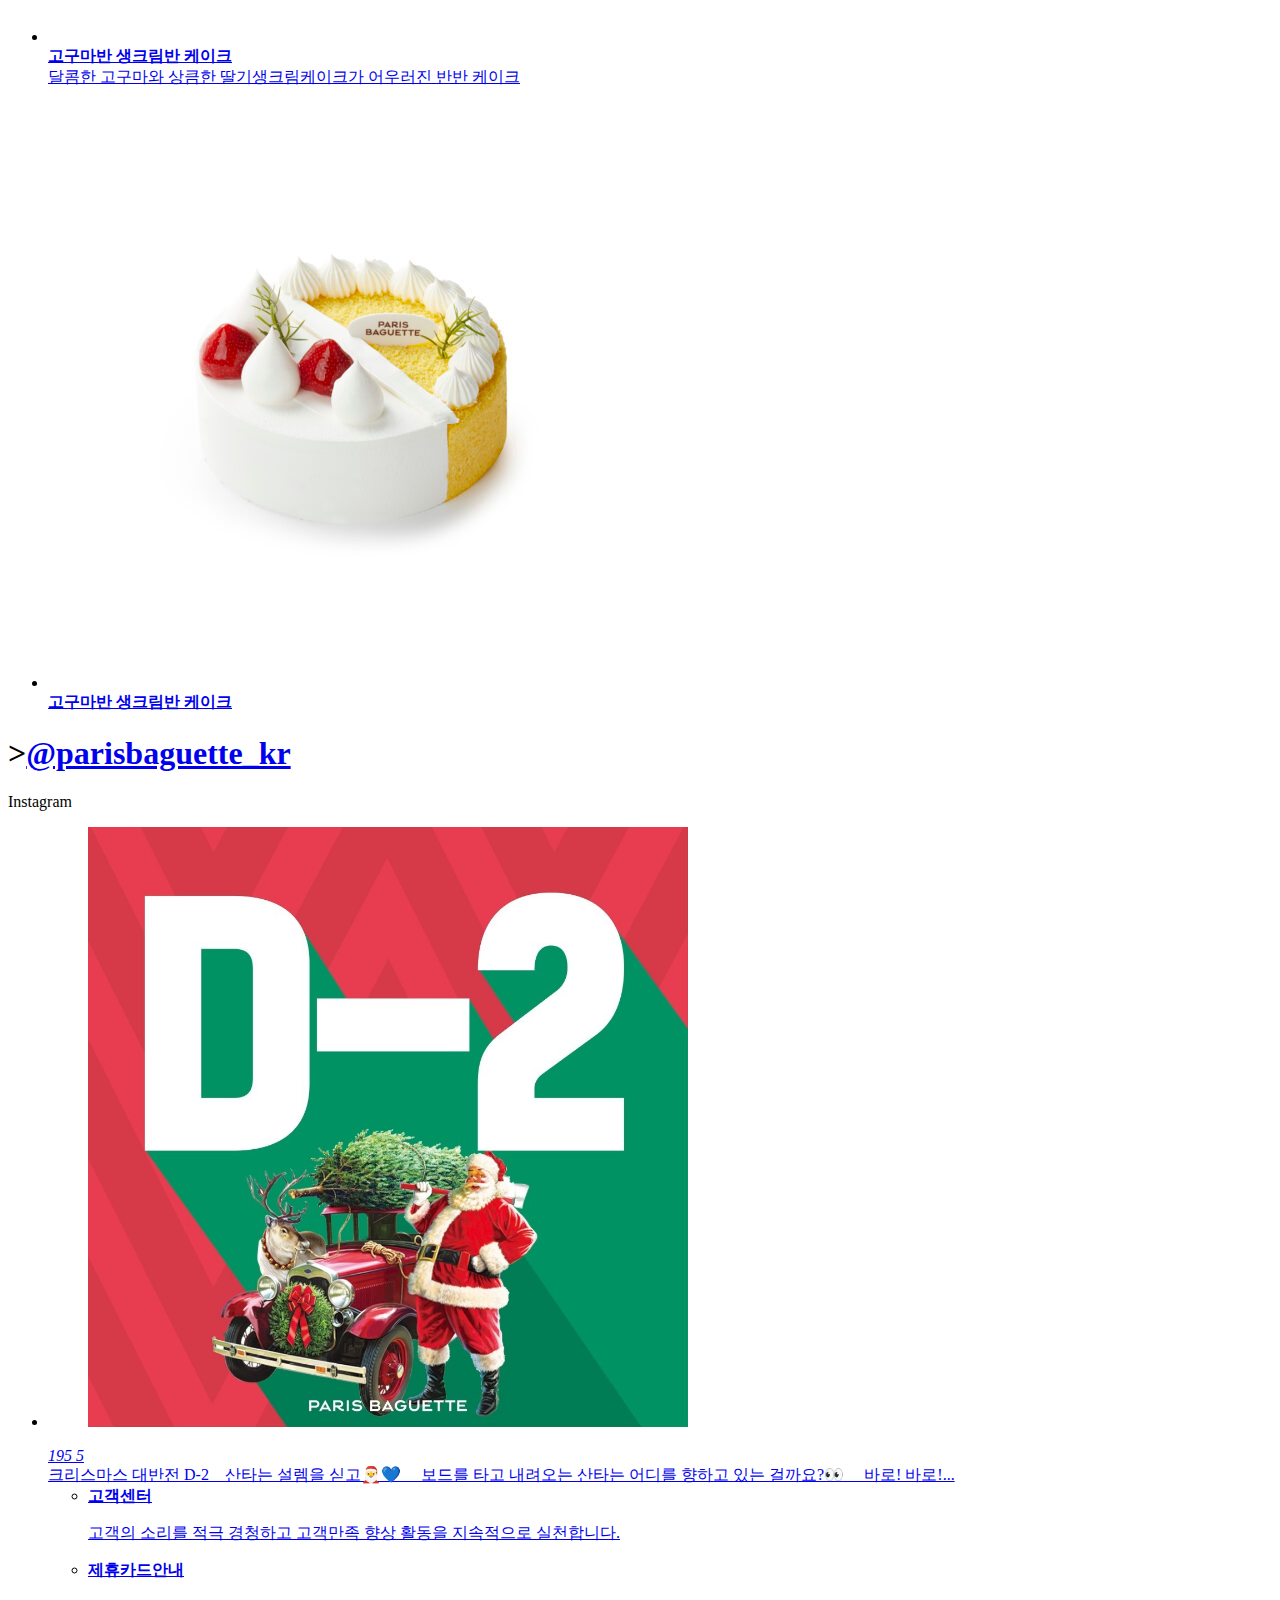
==== commit a82cc78e: "6th commit" ====
--- a/index.html
+++ b/index.html
@@ -11,7 +11,7 @@
     <link rel="stylesheet" href="assets/css/index.css">
     <style>
         img {
-            width:600px;
+            width: 600px;
         }
     </style>
 </head>
@@ -87,23 +87,23 @@
                         </li>
                         <!-- PB MAGAZINE 2번째 영역 -->
                         <li>
-                        <a href="#">
-                            <img src="assets/images/양파썸네일-01-600x750.jpg" alt="2">
-                            <div>
-                                <strong>무안 햇양파</strong>
-                                <p>무안 햇양파와 함께한 우리 모두가 행복한 상생 프로젝트</p>
-                            </div>
-                        </a>
+                            <a href="#">
+                                <img src="assets/images/양파썸네일-01-600x750.jpg" alt="2">
+                                <div>
+                                    <strong>무안 햇양파</strong>
+                                    <p>무안 햇양파와 함께한 우리 모두가 행복한 상생 프로젝트</p>
+                                </div>
+                            </a>
                         </li>
                         <!-- PB MAGAZINE 3번째 영역 -->
                         <li>
-                        <a href="#">
-                            <img src="assets/images/썸네일1-3-600x750.jpg" alt="3">
-                            <div>
-                                <strong>논산 딸기</strong>
-                                <p>논산딸기와 함께한 우리 모두가 행복한 상생 프로젝트</p>
-                            </div>
-                        </a>
+                            <a href="#">
+                                <img src="assets/images/썸네일1-3-600x750.jpg" alt="3">
+                                <div>
+                                    <strong>논산 딸기</strong>
+                                    <p>논산딸기와 함께한 우리 모두가 행복한 상생 프로젝트</p>
+                                </div>
+                            </a>
                         </li>
                         <!-- 여기까지가 PB MAGAZINE 4번째 영역 -->
                     </ul>
@@ -184,7 +184,8 @@
                                             <strong>파리바게뜨에 배유람이 떴다? 아시아퀸진과 함께하는 방구석 세계여행!</strong>
                                         </div>
                                         <div>
-                                            <p>이번 도착지는 파바네시아입니다🌏(근데요..배유람이 두명..?) 파리바게뜨 아시안퀴진에서 ‘모범택시’의 박주임과 ‘엑시트’의 용민이 만나서 식사를?!</p>
+                                            <p>이번 도착지는 파바네시아입니다🌏(근데요..배유람이 두명..?) 파리바게뜨 아시안퀴진에서 ‘모범택시’의 박주임과 ‘엑시트’의 용민이
+                                                만나서 식사를?!</p>
                                         </div>
                                     </a>
                                     <div>
@@ -232,13 +233,13 @@
                     <ul class="promotion">
                         <!-- PROMOTION 1번째 영역 -->
                         <li>
-                           <div class="pr-1">
-                              <a href="#">
-                                   <div>
-                                       <span>진행중</span>
-                                    </div>
-                                   <div>
-                                       <img src="assets/images/0809_가평맛남샌드_2썸네일-600x600.jpg" alt="1">
+                            <div class="pr-1">
+                                <a href="#">
+                                    <div>
+                                        <span>진행중</span>
+                                    </div>
+                                    <div>
+                                        <img src="assets/images/0809_가평맛남샌드_2썸네일-600x600.jpg" alt="1">
                                     </div>
                                     <div>
                                         <strong>오직 가평 파바에서만 만날 수 있는 가평맛남샌드!</strong>
@@ -246,146 +247,146 @@
                                     <div>
                                         <span>READ MORE</span>
                                     </div>
-                              </a>
-                           </div>
+                                </a>
+                            </div>
                         </li>
                         <!-- PROMOTION 2번째 영역 -->
                         <li>
                             <div class="pr-2">
-                               <a href="#">
+                                <a href="#">
                                     <div>
                                         <span>예정</span>
-                                     </div>
+                                    </div>
                                     <div>
                                         <img src="assets/images/프로모션-썸네일_1000_1000_-1-600x600.jpg" alt="2">
-                                     </div>
-                                     <div>
-                                         <strong>SANTA IS BACK! 2021</strong><br>
-                                         <strong>크리스마스도 파바와 함께!</strong>
-                                     </div>
-                                     <div>
-                                         <span>READ MORE</span>
-                                     </div>
-                               </a>
-                            </div>
-                         </li>
-                         <!-- PROMOTION 3번째 영역 -->
-                         <li>
+                                    </div>
+                                    <div>
+                                        <strong>SANTA IS BACK! 2021</strong><br>
+                                        <strong>크리스마스도 파바와 함께!</strong>
+                                    </div>
+                                    <div>
+                                        <span>READ MORE</span>
+                                    </div>
+                                </a>
+                            </div>
+                        </li>
+                        <!-- PROMOTION 3번째 영역 -->
+                        <li>
                             <div class="pr-3">
                                 <a href="#">
                                     <div>
                                         <span>진행중</span>
-                                     </div>
+                                    </div>
                                     <div>
                                         <img src="assets/images/프로모션-썸네일_1000_1000-1-3-600x600.jpg" alt="3">
-                                     </div>
-                                     <div>
-                                         <strong>11월의 네이버페이 혜택!</strong>
-                                     </div>
-                                     <div>
-                                         <span>READ MORE</span>
-                                     </div>
-                                </a>
-                            </div>
-                         </li>
-                         <!-- PROMOTION 4번째 영역 -->
-                         <li>
+                                    </div>
+                                    <div>
+                                        <strong>11월의 네이버페이 혜택!</strong>
+                                    </div>
+                                    <div>
+                                        <span>READ MORE</span>
+                                    </div>
+                                </a>
+                            </div>
+                        </li>
+                        <!-- PROMOTION 4번째 영역 -->
+                        <li>
                             <div class="pr-4">
-                               <a href="#">
+                                <a href="#">
                                     <div>
                                         <span>진행중</span>
-                                     </div>
+                                    </div>
                                     <div>
                                         <img src="assets/images/WEB-치즈페어_썸네일배너-600x600.jpg" alt="4">
-                                     </div>
-                                     <div>
-                                         <strong>2021 치즈페어</strong>
-                                     </div>
-                                     <div>
-                                         <span>READ MORE</span>
-                                     </div>
-                               </a>
-                            </div>
-                         </li>
-                         <!-- PROMOTION 5번째 영역 -->
-                         <li>
+                                    </div>
+                                    <div>
+                                        <strong>2021 치즈페어</strong>
+                                    </div>
+                                    <div>
+                                        <span>READ MORE</span>
+                                    </div>
+                                </a>
+                            </div>
+                        </li>
+                        <!-- PROMOTION 5번째 영역 -->
+                        <li>
                             <div class="pr-5">
                                 <a href="#">
                                     <div>
                                         <span>진행중</span>
-                                     </div>
+                                    </div>
                                     <div>
                                         <img src="assets/images/프로모션-썸네일_1000_1000-600x600.jpeg" alt="5">
-                                     </div>
-                                     <div>
-                                         <strong>창립 35주년 기념 실키롤담요</strong><br>
-                                         <strong>사전예약중!</strong>
-                                     </div>
-                                     <div>
-                                         <span>READ MORE</span>
-                                     </div>
-                                </a>
-                            </div>
-                         </li>
-
-
-                         <!-- PROMOTION 6번째 영역 -->
-                         <li>
+                                    </div>
+                                    <div>
+                                        <strong>창립 35주년 기념 실키롤담요</strong><br>
+                                        <strong>사전예약중!</strong>
+                                    </div>
+                                    <div>
+                                        <span>READ MORE</span>
+                                    </div>
+                                </a>
+                            </div>
+                        </li>
+
+
+                        <!-- PROMOTION 6번째 영역 -->
+                        <li>
                             <div class="pr-6">
                                 <a href="#">
                                     <div>
                                         <span>진행중</span>
-                                     </div>
+                                    </div>
                                     <div>
                                         <img src="assets/images/YK-thumbnail0907-600x600.jpg" alt="6">
-                                     </div>
-                                     <div>
-                                         <strong>김연경이 파바에 왔다!</strong>
-                                     </div>
-                                     <div>
-                                         <span>READ MORE</span>
-                                     </div>
-                                </a>
-                            </div>
-                         </li>
-                         <!-- PROMOTION 7번째 영역 -->
-                         <li>
+                                    </div>
+                                    <div>
+                                        <strong>김연경이 파바에 왔다!</strong>
+                                    </div>
+                                    <div>
+                                        <span>READ MORE</span>
+                                    </div>
+                                </a>
+                            </div>
+                        </li>
+                        <!-- PROMOTION 7번째 영역 -->
+                        <li>
                             <div class="pr-7">
                                 <a href="#">
                                     <div>
                                         <span>진행중</span>
-                                     </div>
+                                    </div>
                                     <div>
                                         <img src="assets/images/프로모션-썸네일_1000_1000-3-600x600.jpg" alt="7">
-                                     </div>
-                                     <div>
-                                         <strong>파바 가을페어</strong>
-                                     </div>
-                                     <div>
-                                         <span>READ MORE</span>
-                                     </div>
-                                </a>
-                            </div>
-                         </li>
-                         <!-- PROMOTION 8번째 영역 -->
-                         <li>
+                                    </div>
+                                    <div>
+                                        <strong>파바 가을페어</strong>
+                                    </div>
+                                    <div>
+                                        <span>READ MORE</span>
+                                    </div>
+                                </a>
+                            </div>
+                        </li>
+                        <!-- PROMOTION 8번째 영역 -->
+                        <li>
                             <div class="pr-8">
-                               <a href="#">
+                                <a href="#">
                                     <div>
                                         <span>진행중</span>
-                                     </div>
+                                    </div>
                                     <div>
                                         <img src="assets/images/0908_저스트에그_썸네일-600x600.jpg" alt="8">
-                                     </div>
-                                     <div>
-                                         <strong>땅이 낳은 에그, JUST Egg 한국 상륙!</strong>
-                                     </div>
-                                     <div>
-                                         <span>READ MORE</span>
-                                     </div>
-                               </a>
-                            </div>
-                         </li>
+                                    </div>
+                                    <div>
+                                        <strong>땅이 낳은 에그, JUST Egg 한국 상륙!</strong>
+                                    </div>
+                                    <div>
+                                        <span>READ MORE</span>
+                                    </div>
+                                </a>
+                            </div>
+                        </li>
                         <!-- 여기까지가 PROMOTION 8번째 영역  -->
                     </ul>
                 </div>
@@ -458,52 +459,163 @@
             </section>
             <!-- 여기까지가 CONTENT4 -->
             <!-- Main 영역 / 5. SNS -->
-       <section class="content5">
-             <div class="container">
-                  <div class="inner_box5">
-                           <h1>><a href="#">@parisbaguette_kr</a></h1>
-                           <p>Instagram</p>          
-                  </div>
-                  <ul class="sns-list">
-                      <!-- SNS 1번째 영역 -->
-                      <li class="item">
-                              <a href="#">
-                                  <figure>
+            <section class="content5">
+                <div class="container">
+                    <div class="inner_box5">
+                        <h1>><a href="#">@parisbaguette_kr</a></h1>
+                        <p>Instagram</p>
+                    </div>
+                    <ul class="sns-list">
+                        <!-- SNS 1번째 영역 -->
+                        <li class="item">
+                            <a href="#">
+                                <figure>
                                     <img src="assets/images/259452946_428987228860931_49010038924913172_n.jpg" alt="1">
-                                  </figure>
-                                  <div class="discription">
-                                      <div>
-                                          <i class="xi-heart-o">195</i>
-                                          <i class="xi-forum-o">5</i>
-                                      </div>
-                                      <span>크리스마스 대반전 D-2⠀ 산타는 설렘을 싣고🎅💙 ⠀ 보드를 타고 내려오는 산타는 어디를 향하고 있는 걸까요?👀 ⠀ 바로! 바로!...</span>
-                                  </div>
-                              </a>
-                      </li>
-                      <!-- SNS 2번째 영역 -->
-                      <!-- SNS 3번째 영역 -->
-                      <!-- SNS 4번째 영역 -->
-                      <!-- SNS 5번째 영역 -->
-                      <!-- SNS 6번째 영역 -->
-
-
-
-
-
-
-
-
-
-                  </ul>
-
-
-             </div>
-       </section>
-        
-        
-        
-        
+                                </figure>
+                                <div class="discription">
+                                    <div>
+                                        <i class="xi-heart-o">195</i>
+                                        <i class="xi-forum-o">5</i>
+                                    </div>
+                                    <span>크리스마스 대반전 D-2⠀ 산타는 설렘을 싣고🎅💙 ⠀ 보드를 타고 내려오는 산타는 어디를 향하고 있는 걸까요?👀 ⠀ 바로!
+                                        바로!...</span>
+                                </div>
+                            </a>
+                        </li>
+                        <!-- SNS 2번째 영역 -->
+                        <!-- SNS 3번째 영역 -->
+                        <!-- SNS 4번째 영역 -->
+                        <!-- SNS 5번째 영역 -->
+                        <!-- SNS 6번째 영역 -->
+                        <!-- 여기까지가 6번째 영역 -->
+                        <!-- Main 영역 / 6. 고객센터 -->
+                        <section class="content6">
+                            <div class="container">
+                                <ul class="cus-list">
+                                    <!-- 고객센터 1번째 영역 -->
+                                    <li>
+                                        <a href="#">
+                                            <div class="inner_box">
+                                                <strong>고객센터</strong>
+                                                <p>고객의 소리를 적극 경청하고 고객만족 향상 활동을 지속적으로 실천합니다.</p>
+                                                <i class="xi-angle-right"></i>
+                                            </div>
+                                        </a>
+                                    </li>
+                                    <!-- 고객센터 2번째 영역 -->
+                                    <li>
+                                        <a href="#">
+                                            <div class="inner_box">
+                                                <strong>제휴카드안내</strong>
+                                                <p>해피포인트와 제휴카드 정보를 확인하세요.</p>
+                                                <i class="xi-angle-right"></i>
+                                            </div>
+                                        </a>
+                                    </li>
+                                    <!-- 고객센터 3번째 영역 -->
+                                    <li>
+                                        <a href="#">
+                                            <div class="inner_box">
+                                                <h1>공지사항</h1>
+                                                <p>파리바게뜨 공지내용을 확인하세요.</p>
+                                                <i class="xi-angle-right"></i>
+                                            </div>
+                                        </a>
+                                    </li>
+                                    <!-- 여기까지가 고객센터 3번째 영역 -->
+                                </ul>
+                            </div>
+                        </section>
         </main>
+        <footer id="footer">
+            <div class="container">
+                <!-- footer gnb1 -->
+                <div class="widgets">
+                    <div class="footer-widjet">
+                        <h1>Info</h1>
+                        <ul class="f-list">
+                            <a href="#">
+                                <li>브랜드소개</li>
+                                <li>창업안내</li>
+                                <li>거래희망사전등록</li>
+                                <li>윤리신고센터</li>
+                                <li>채용</li>
+                            </a>
+                        </ul>
+                    </div>
+                    <!-- footer gnb2 -->
+                    <div class="footer-widjet">
+                        <h1>Contact</h1>
+                        <ul class="f-list">
+                            <a href="#">
+                                <li>고객센터</li>
+                                <li>080-731-2027</li>
+                                <li class="small">평일 09:00-17:00(점심 12:00-13:00)</li>
+                            </a>
+                        </ul>
+                    </div>
+                    <!-- footer gnb3 -->
+                    <div class="footer-widjet">
+                        <div class="footer-logo">
+                            <a href="#">
+                                <img src="assets/images/footer-logo-img-01.png" alt="logo1">
+                            </a>
+                            <a href="#">
+                                <img src="assets/images/footer-logo-img-02.png" alt="logo2">
+                            </a>
+                            <a href="#">
+                                <img src="assets/images/footer-logo-img-03.png" alt="logo3">
+                            </a>
+                            <a href="#">
+                                <img src="assets/images/footer-logo-img-04.png" alt="logo4">
+                            </a>
+                            <a href="#">
+                                <img src="assets/images/footer-logo-img-05.png" alt="logo5">
+                            </a>
+                            <a href="#">
+                                <img src="assets/images/footer-logo-img-06.png" alt="logo6">
+                            </a>
+                        </div>
+                    </div>
+                    <!-- footer gnb4 -->
+                    <div class="footer-sns">
+                        <div class="footer-widjet">
+                            <h1>Follow Us</h1>
+                            <div class="footer-sns-logo">
+                                <a href="#">
+                                    <img src="assets/images/sns_ico_01.svg" alt="logo1">
+                                </a>
+                                <a href="#">
+                                    <img src="assets/images/sns_ico_02.svg" alt="logo2">
+                                </a>
+                                <a href="#">
+                                    <img src="assets/images/sns_ico_03.svg" alt="logo3">
+                                </a>
+                            </div>
+                            <div class="brand-sites">
+                                <!-- 모르는 부분 -->
+                            </div>
+                        </div>
+                    </div>
+                    <!-- 여기까지가 footer gnb4 -->
+                </div>
+                <!-- 여기까지가 div .widjets -->
+                <!-- 마지막 footer ul -->
+                <div class="footer-ul">
+                    <ul class="footer-last-list">
+                        <a href="#">이용약관</a>
+                        <a href="#">개인정보처리방침</a>
+                        <a href="#">이메일무단수집거부</a>
+                        <a href="#">영상정보처리기기운영관리방침</a>
+                    </ul>
+                </div>
+                <!-- 마지막.. -->
+                <div class="copy">
+                    <span>All Rights Reserved © PARIS BAGUETTE, PARIS CROISSANT CO., LTD. </span>
+                    <span>경기도 성남시 중원구 상대원동 사기막골로 31번길 18 (주) 파리크라상</span>
+                </div>
+            </div>
+        </footer>
     </div>
 </body>
 
--- a/assets/css/index.css
+++ b/assets/css/index.css
@@ -0,0 +1 @@
+@charset 'UTF-8';
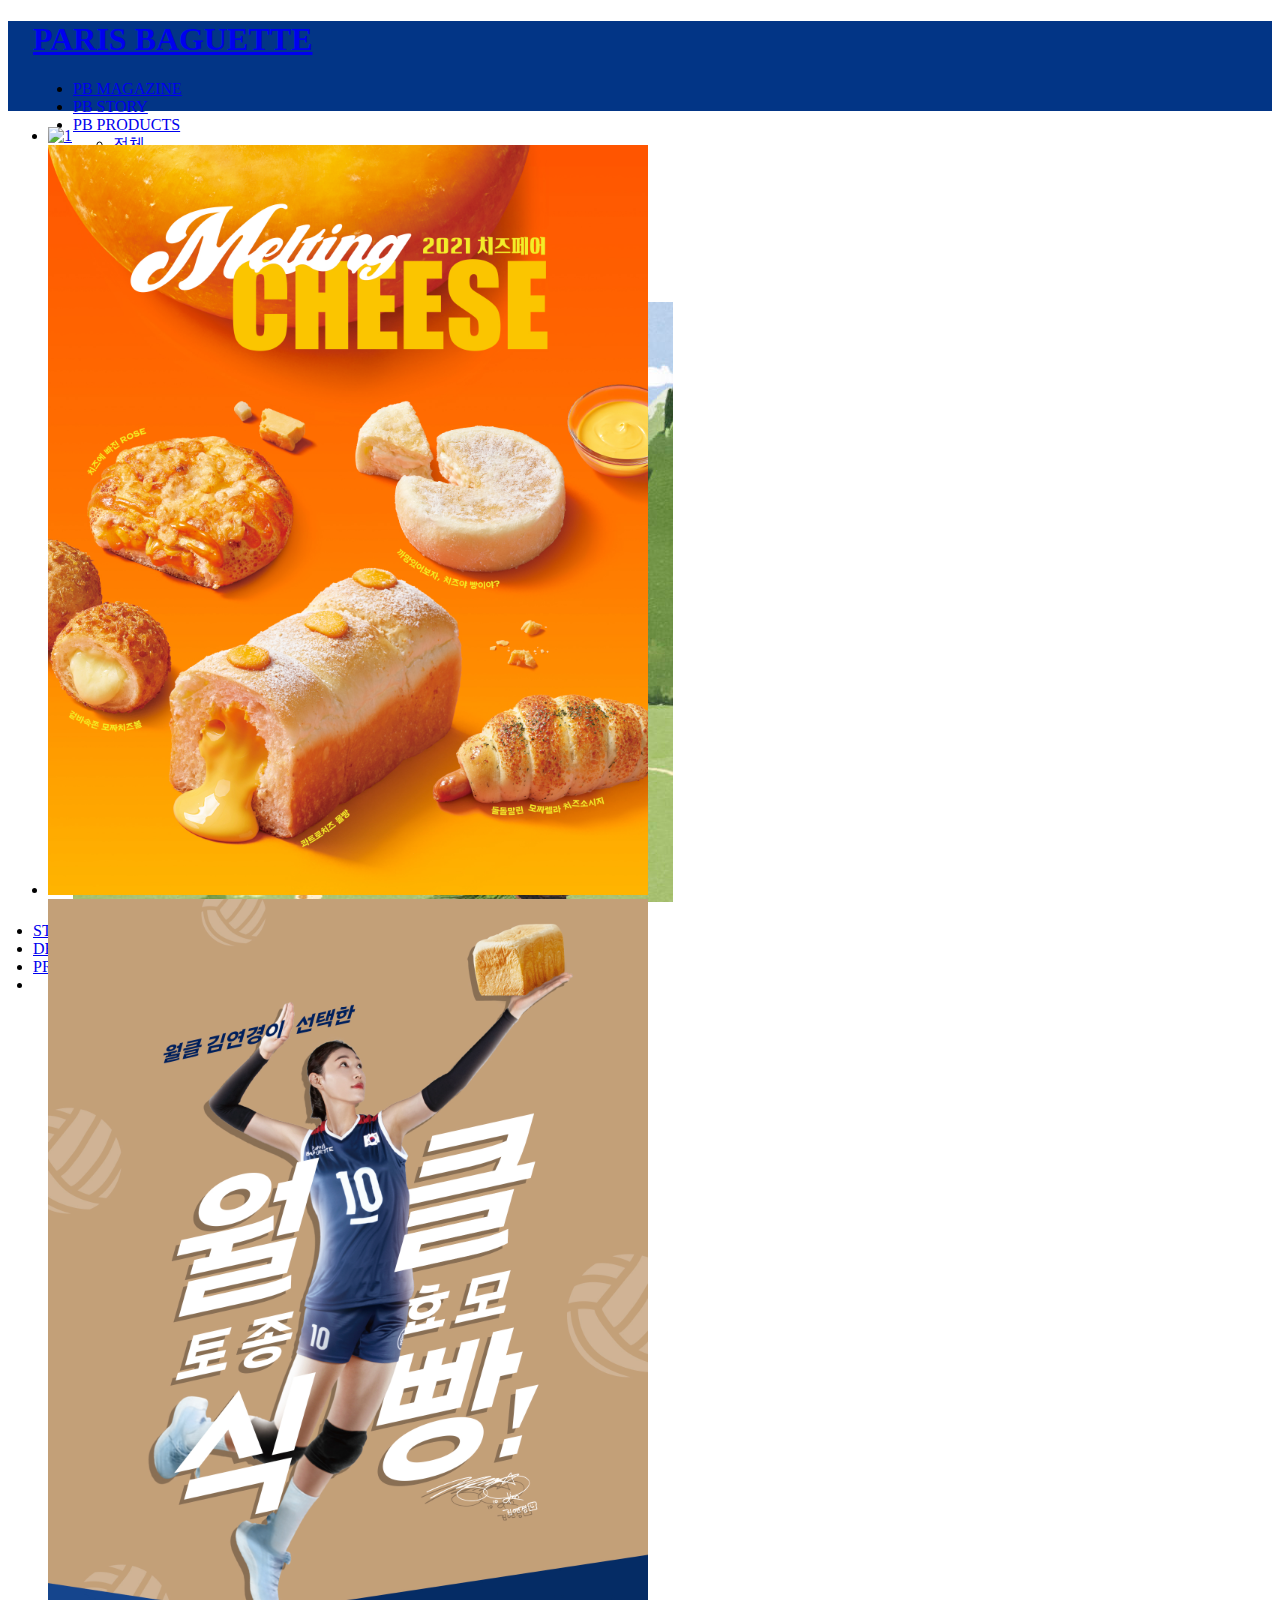
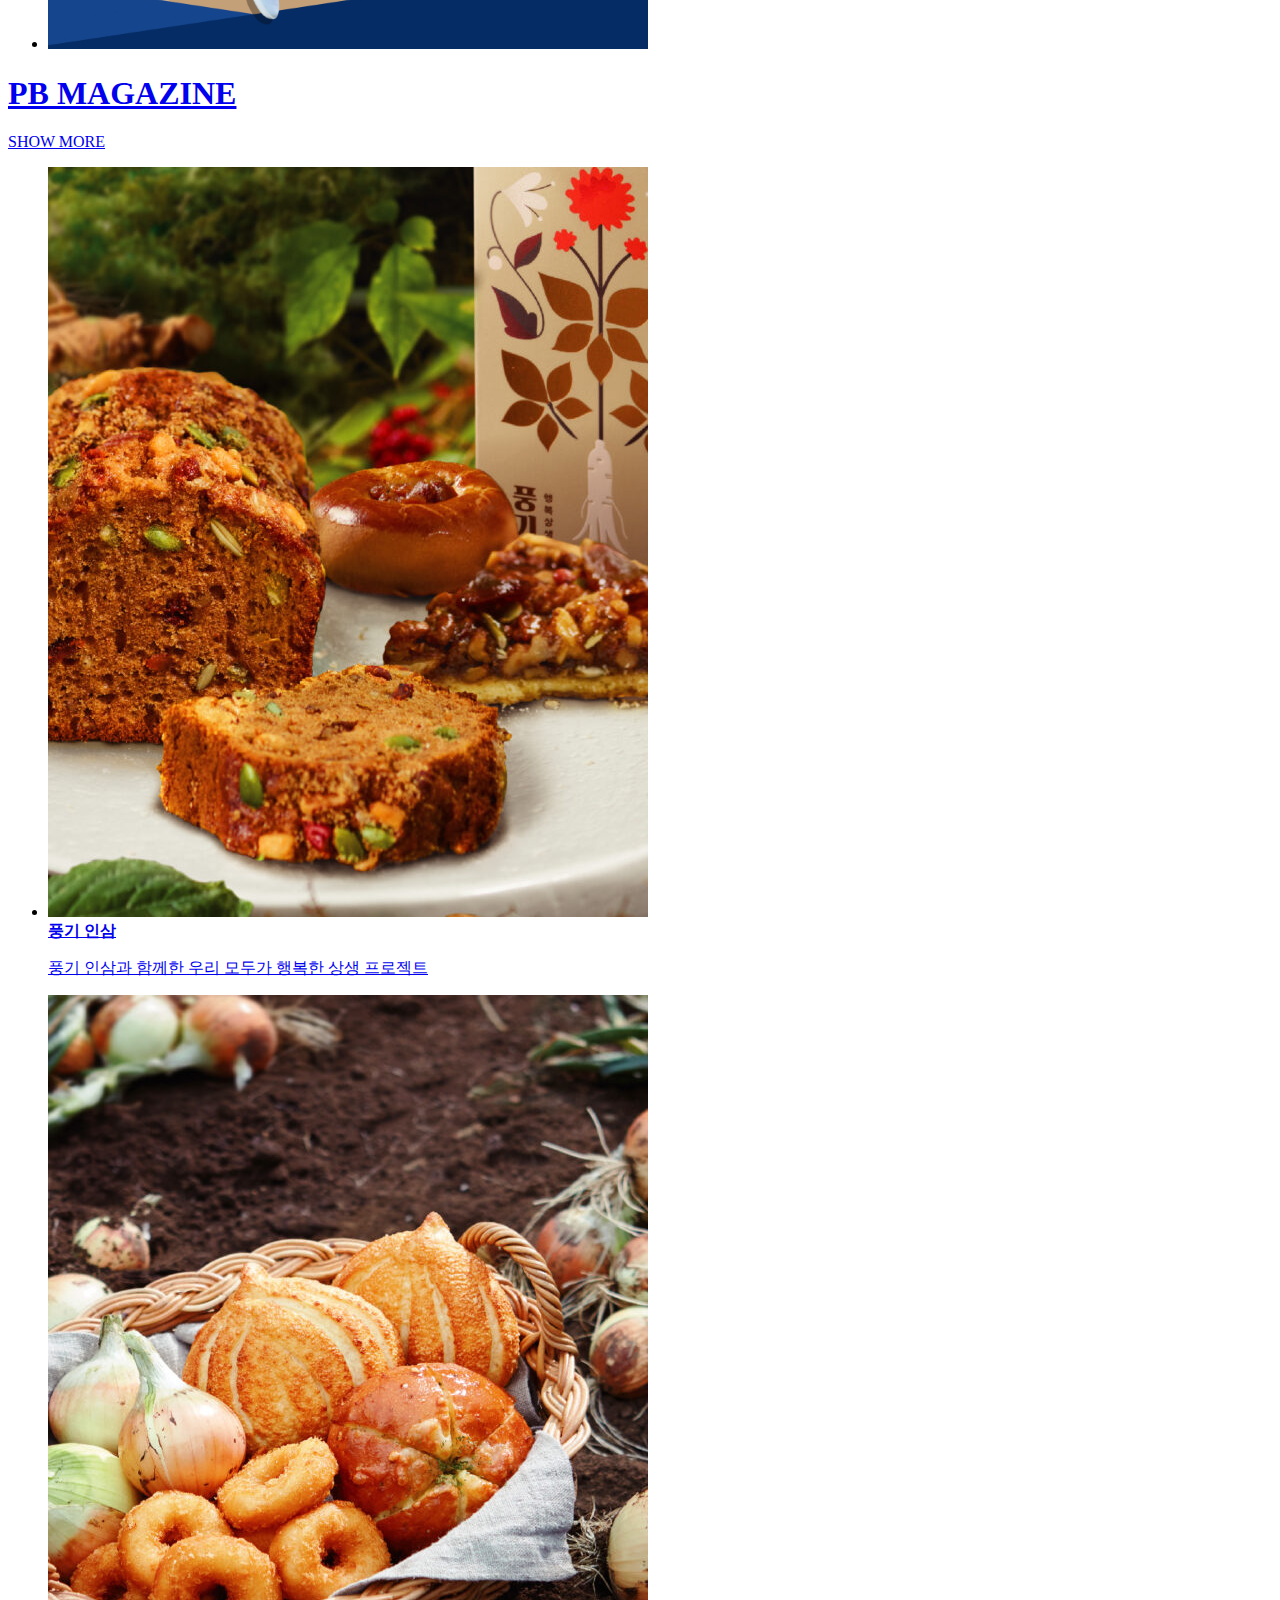
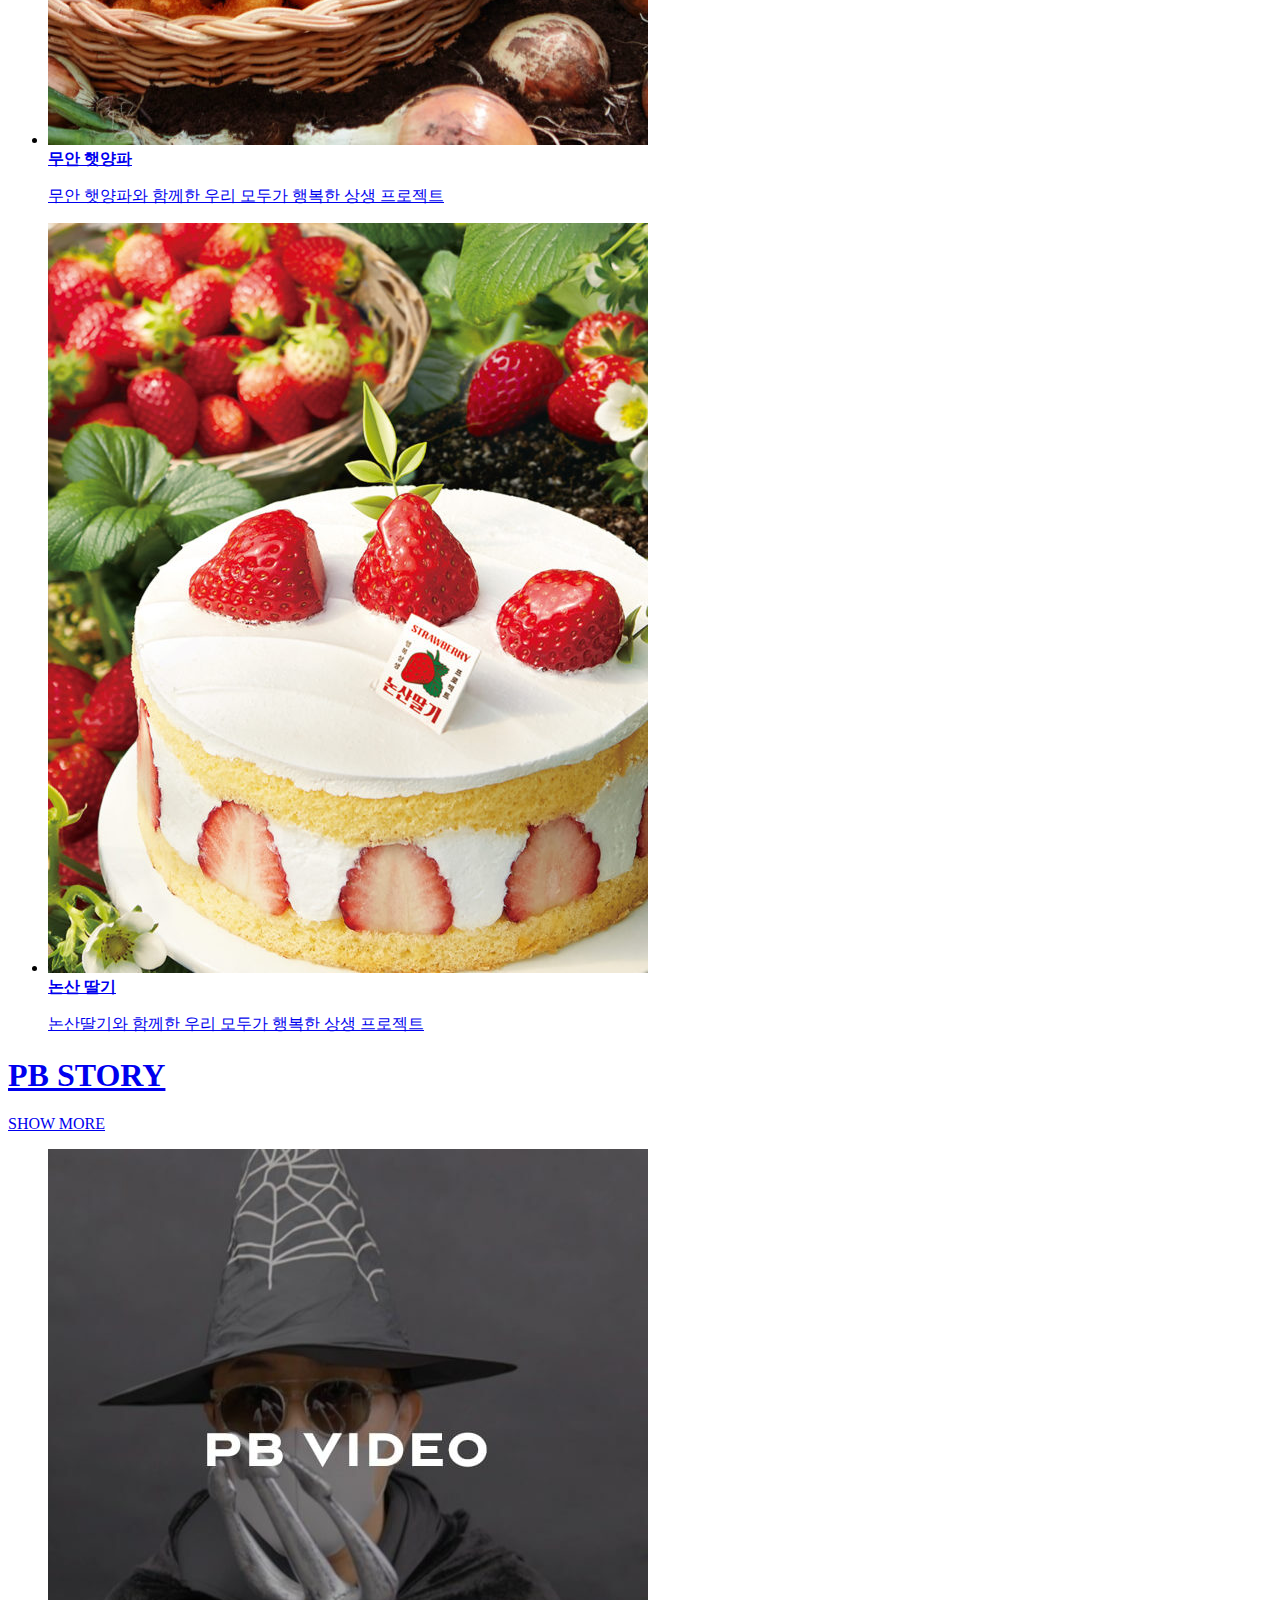
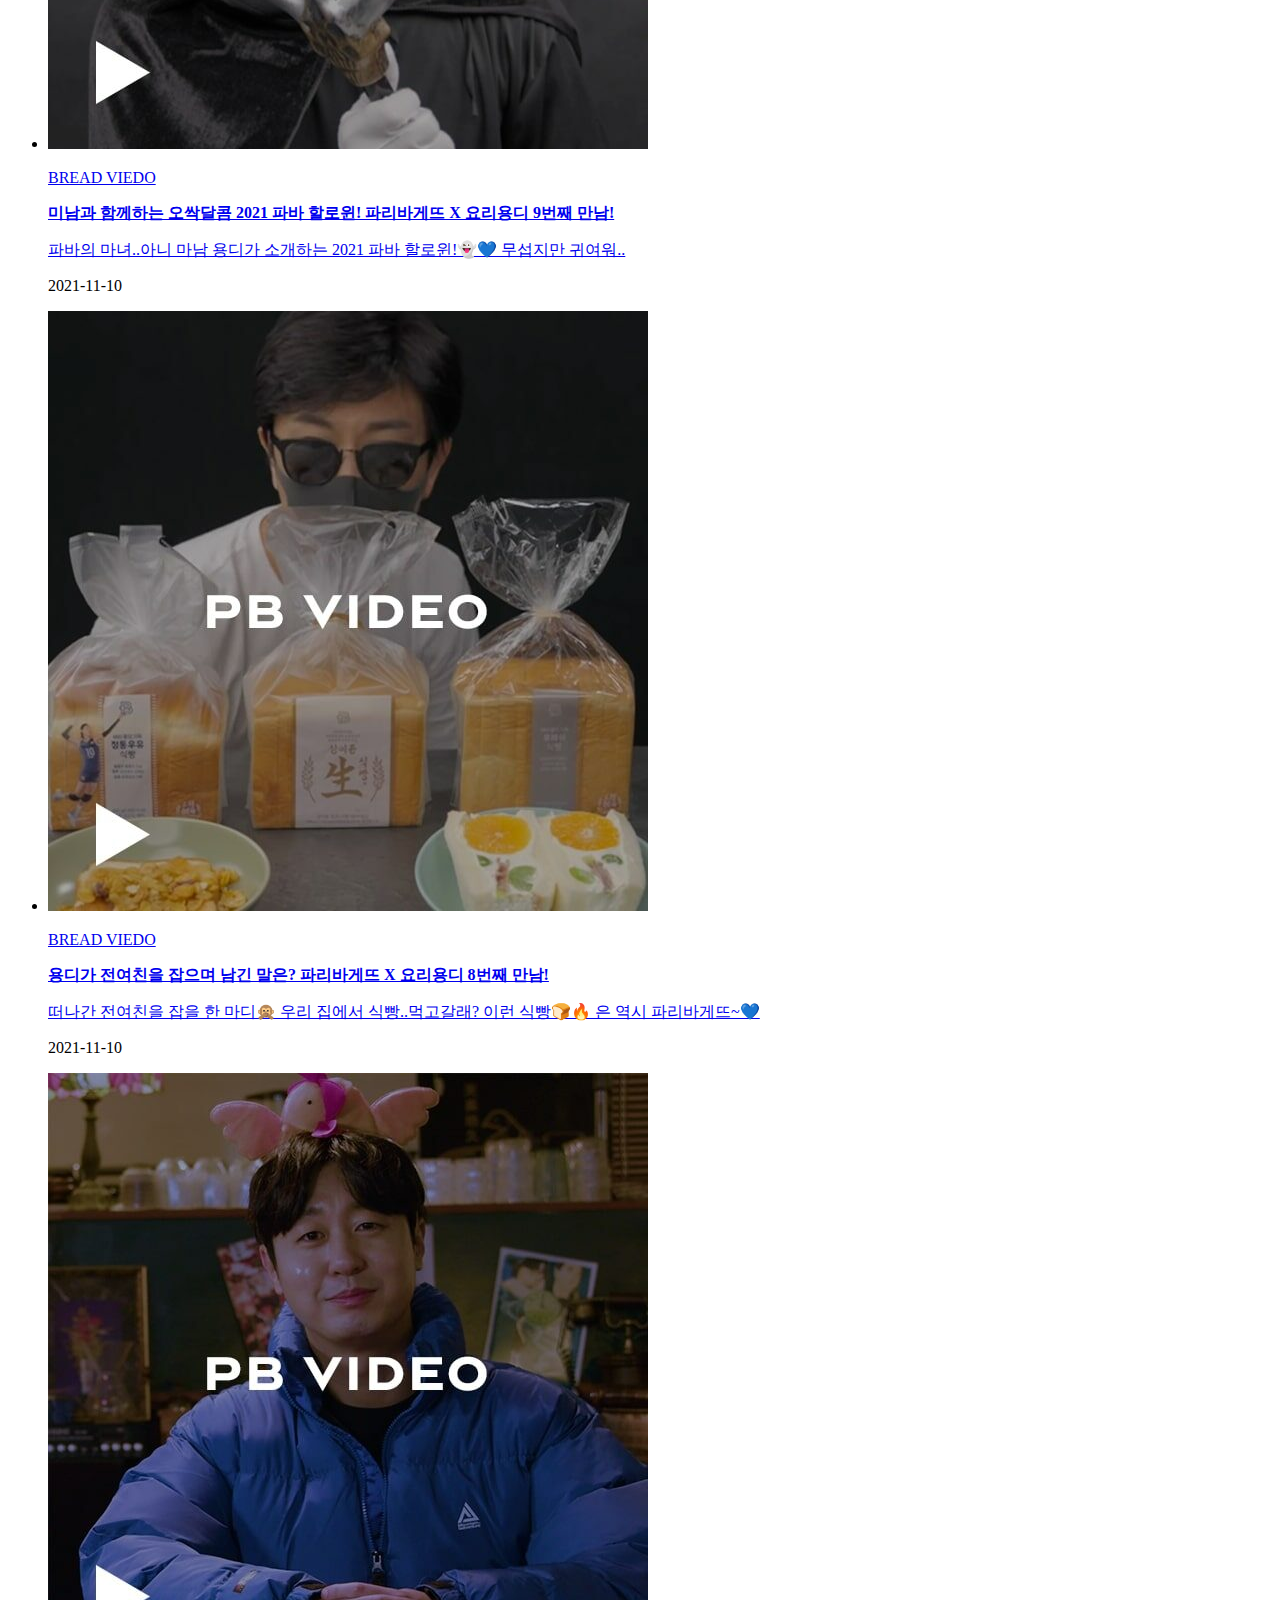
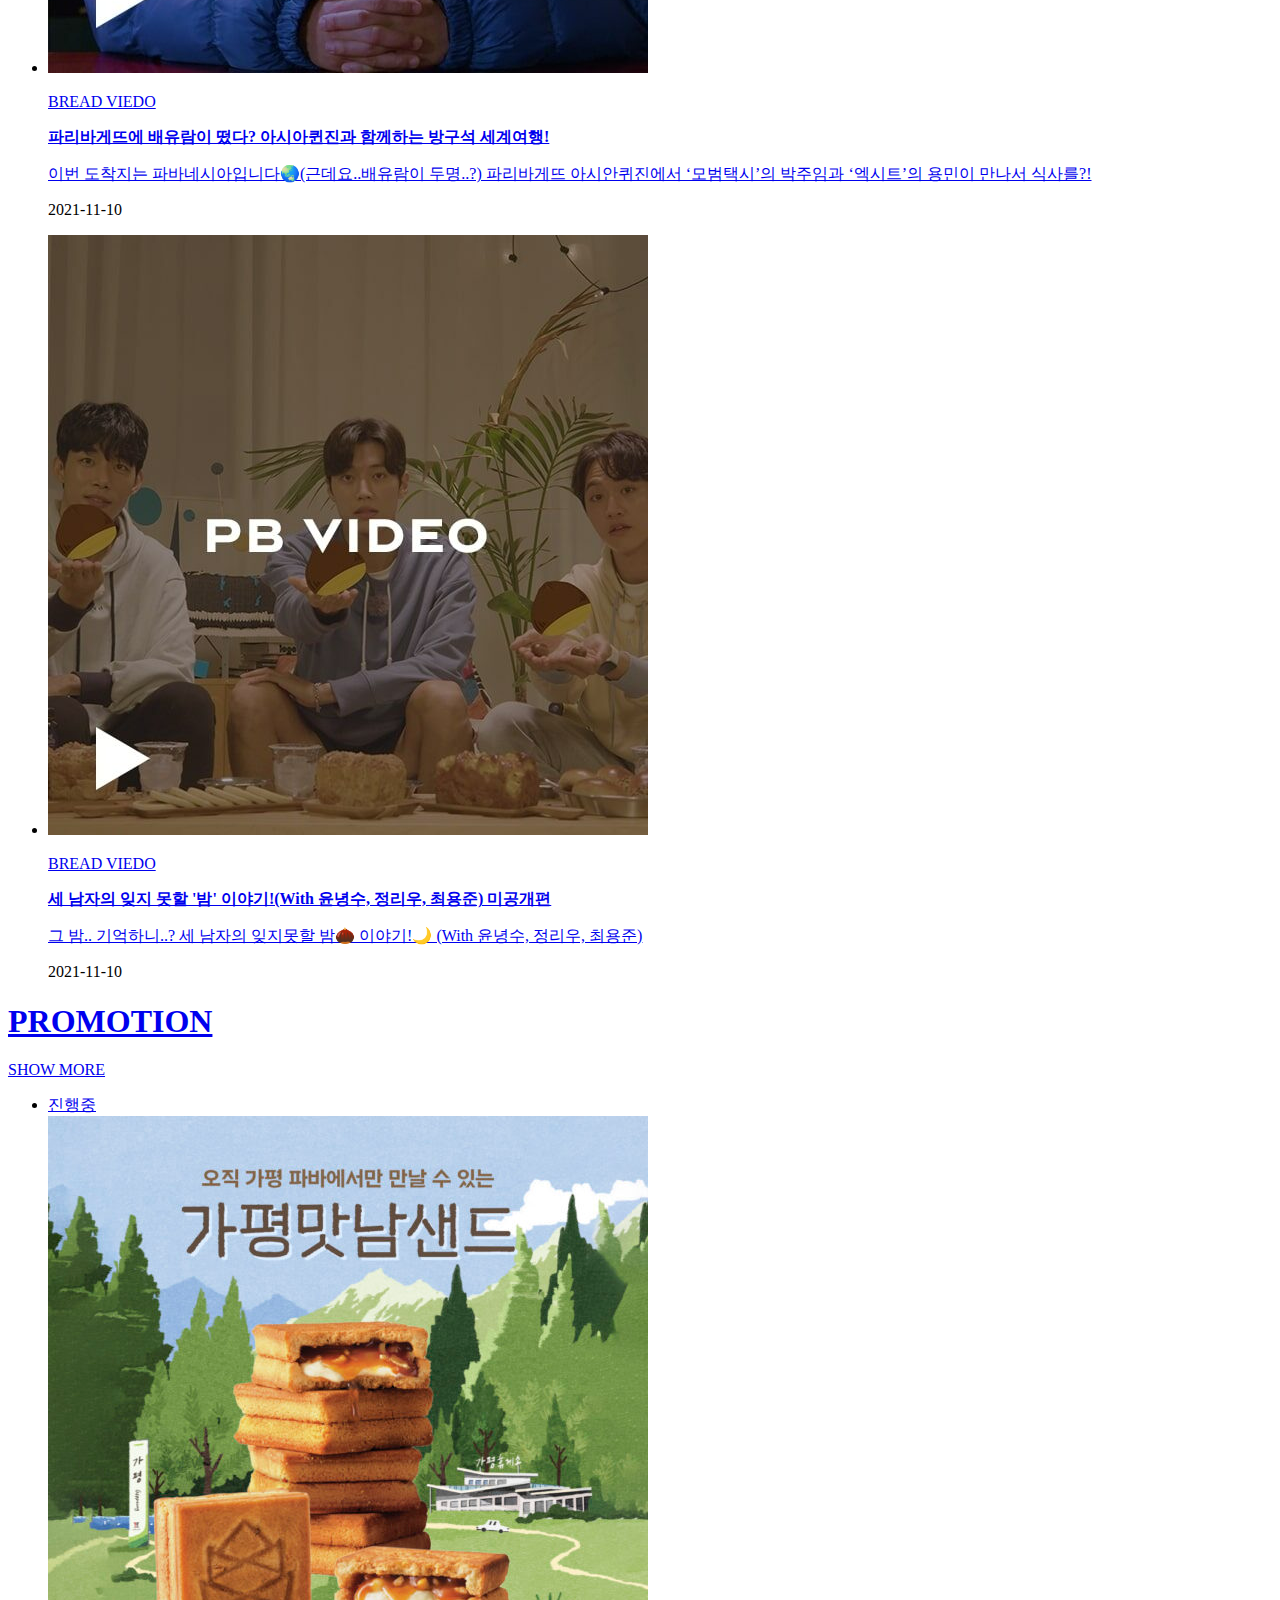
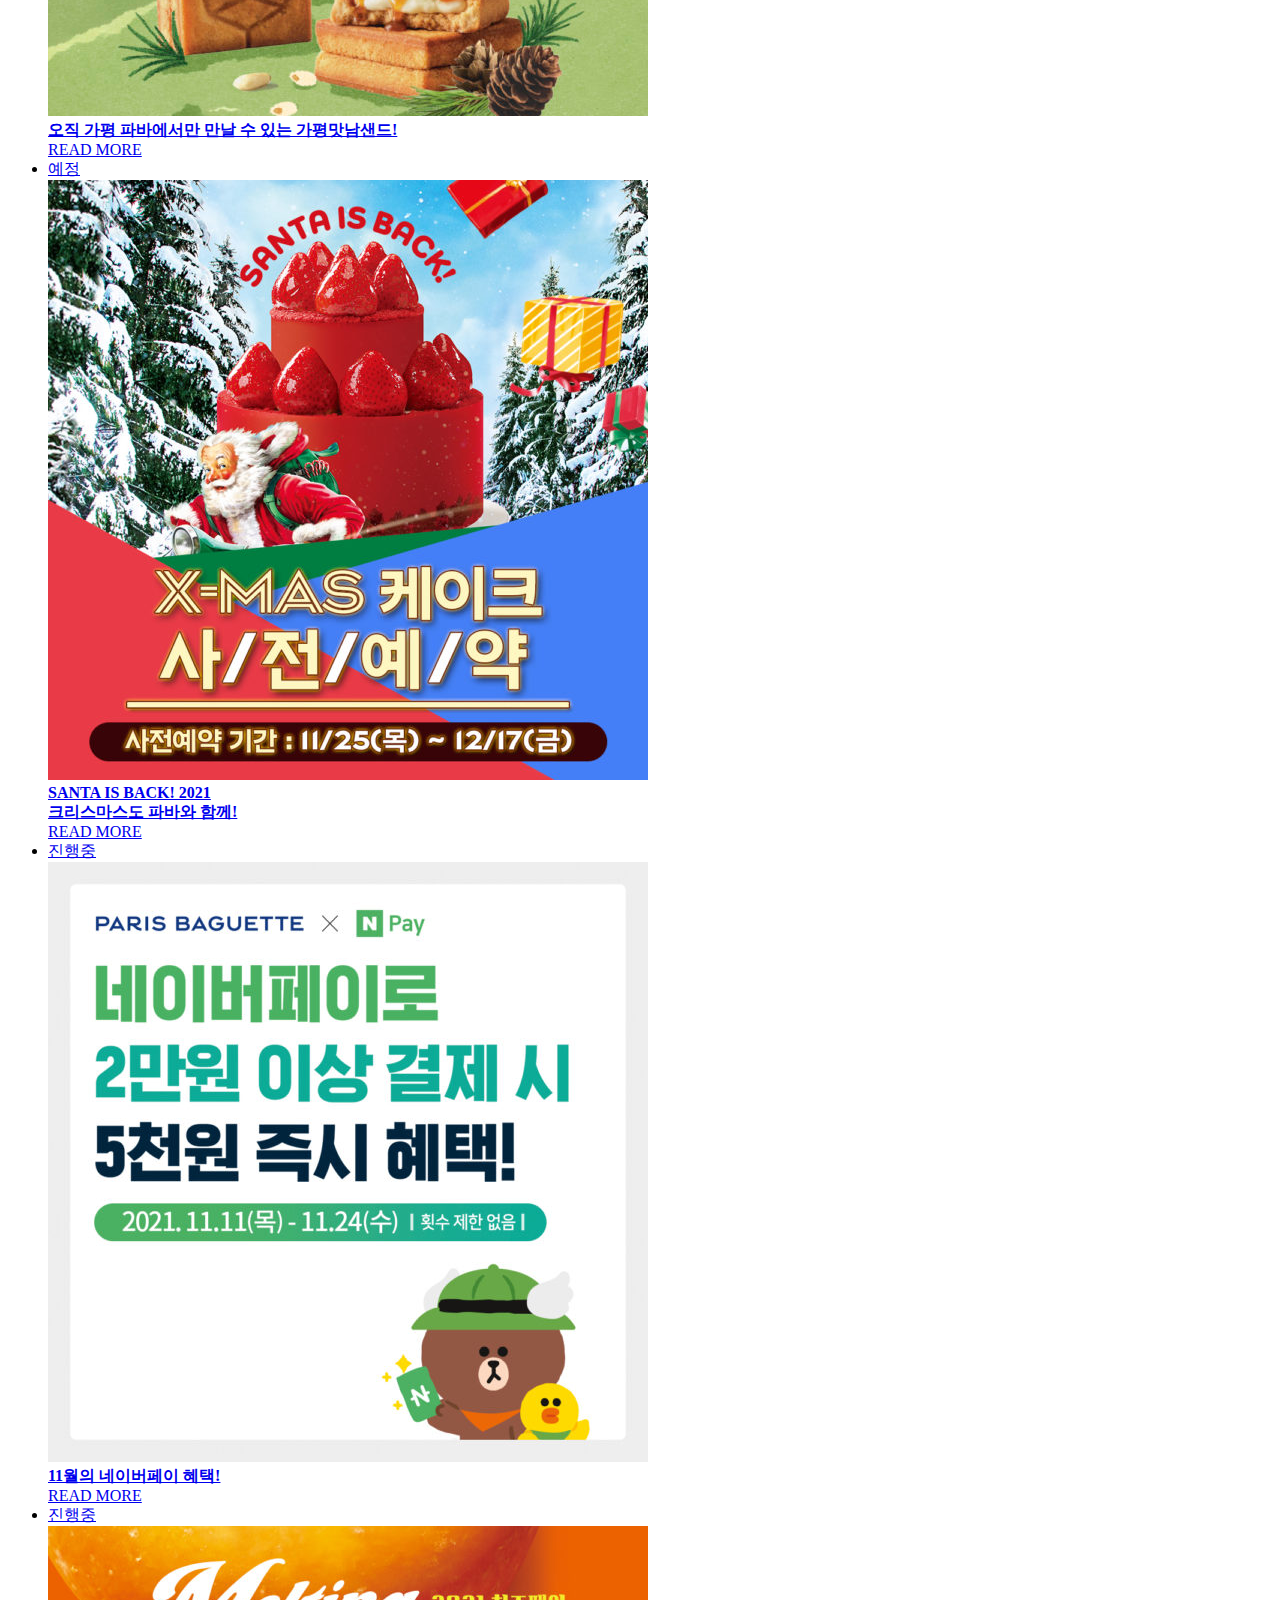
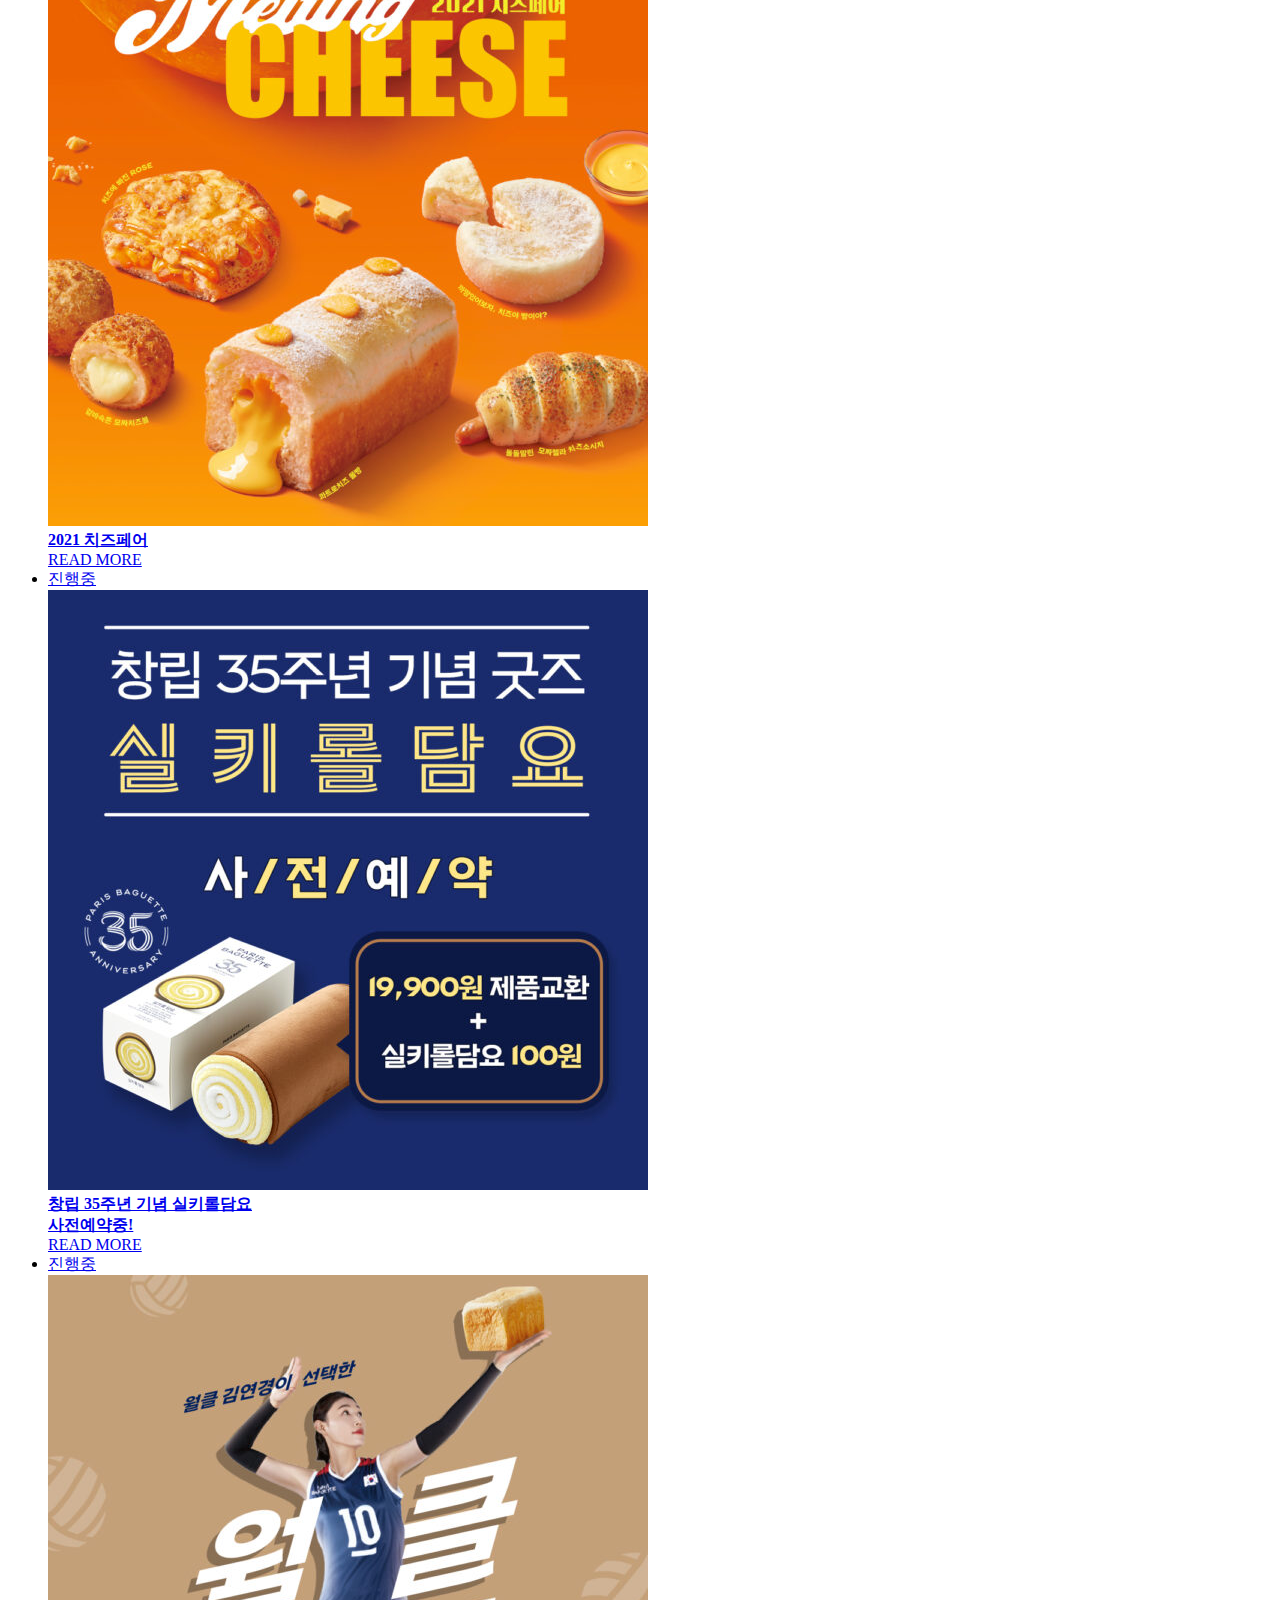
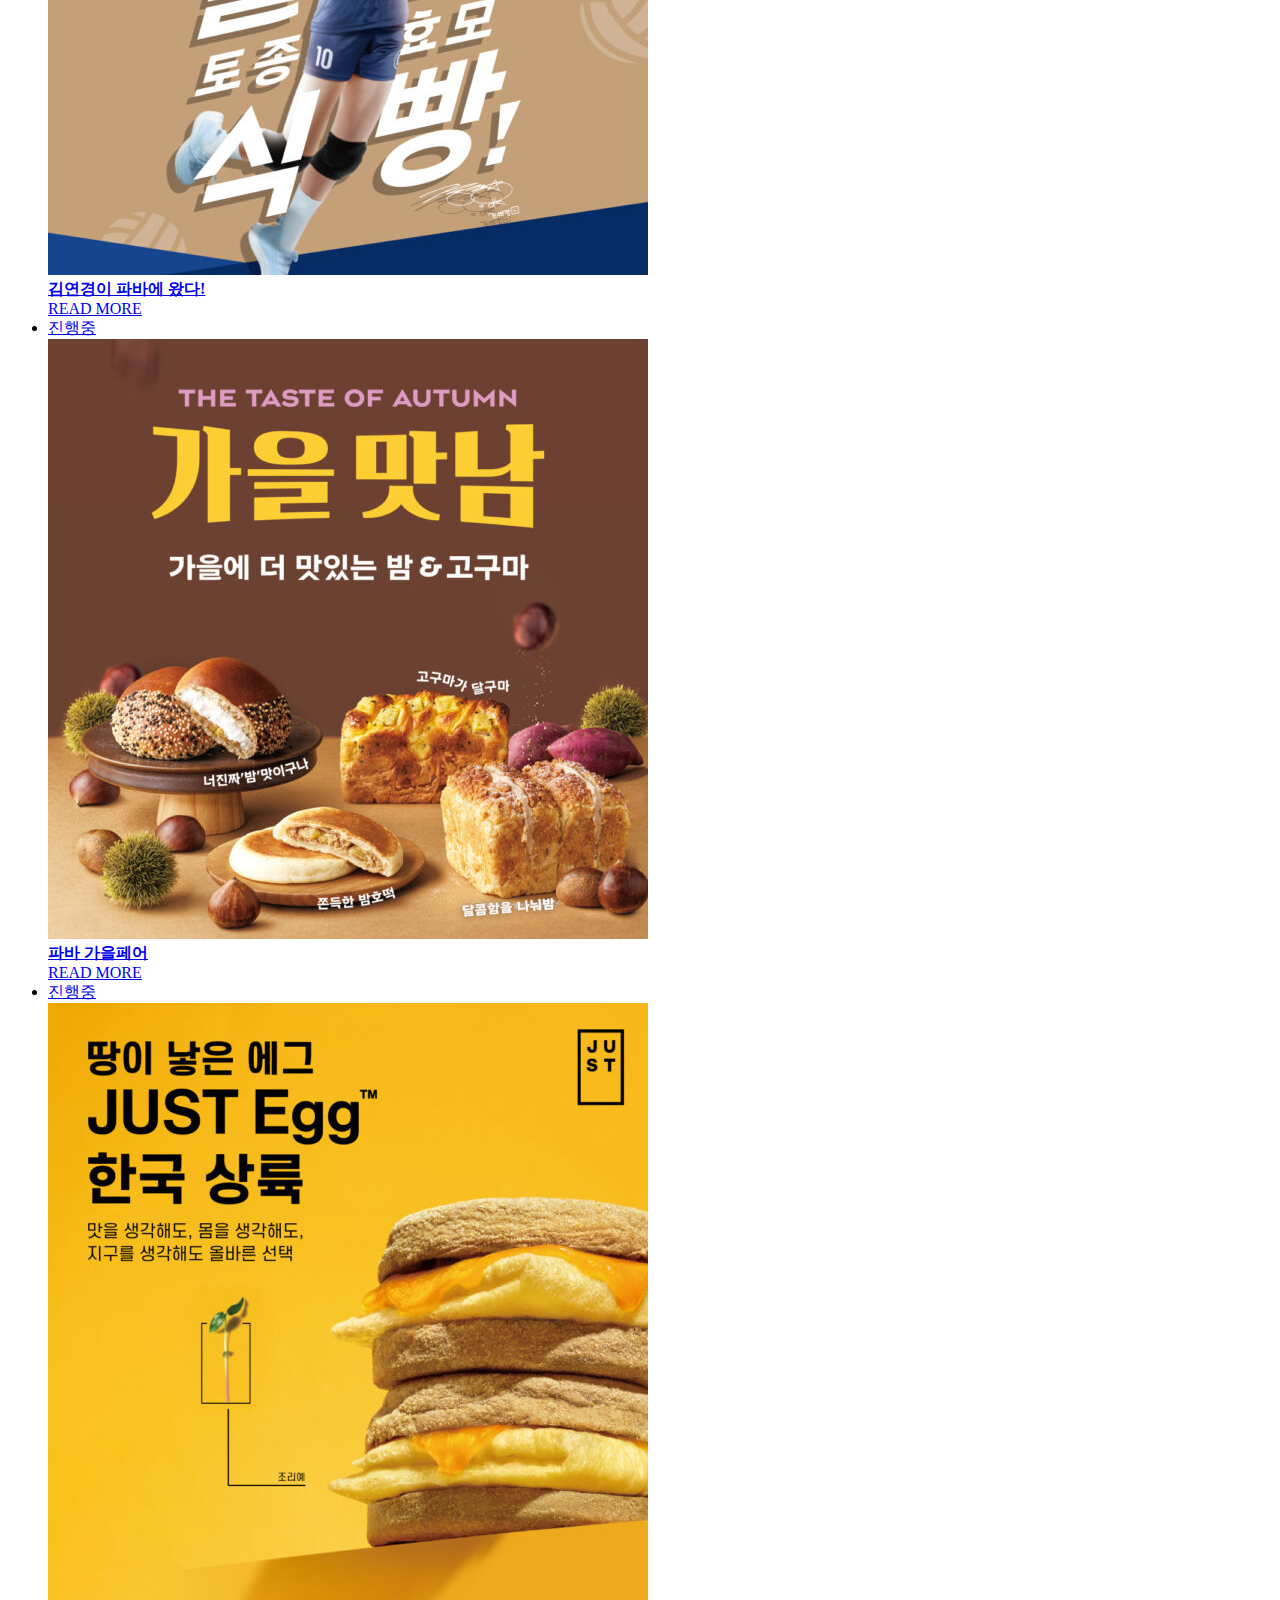
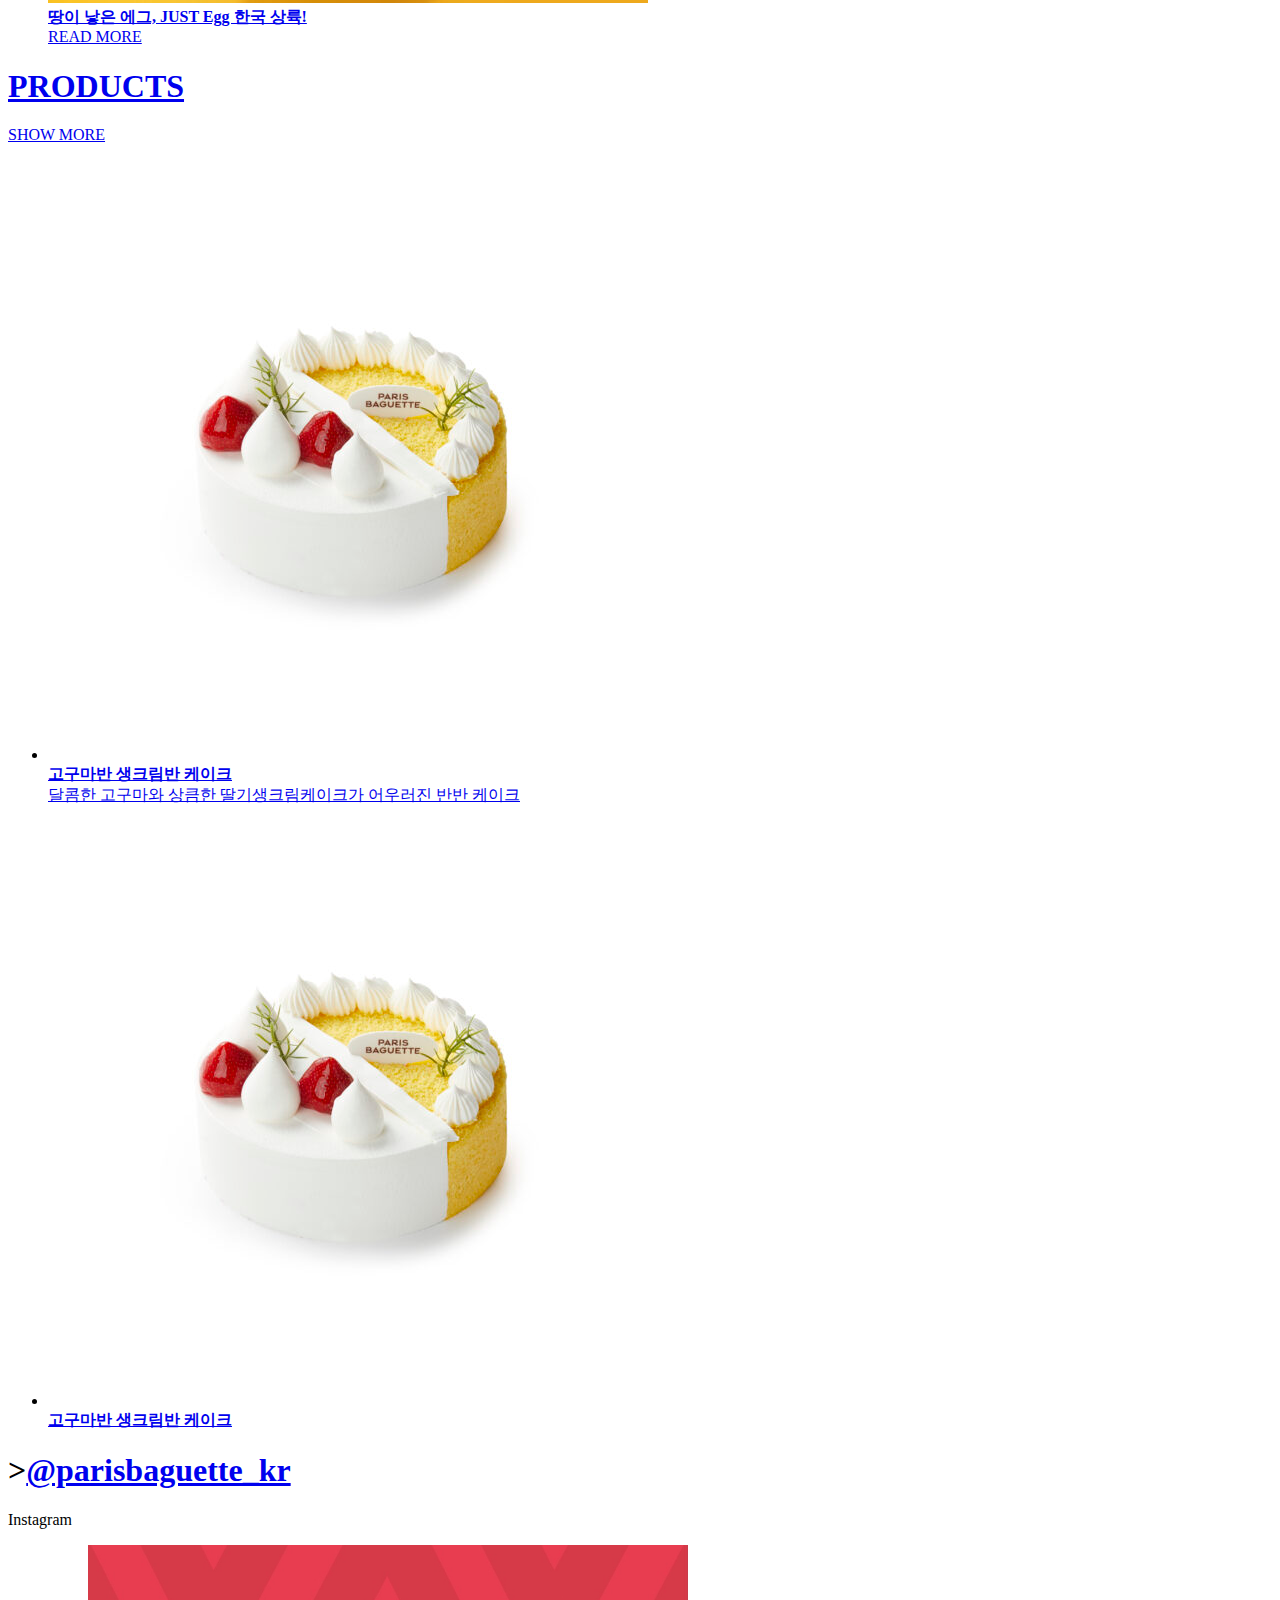
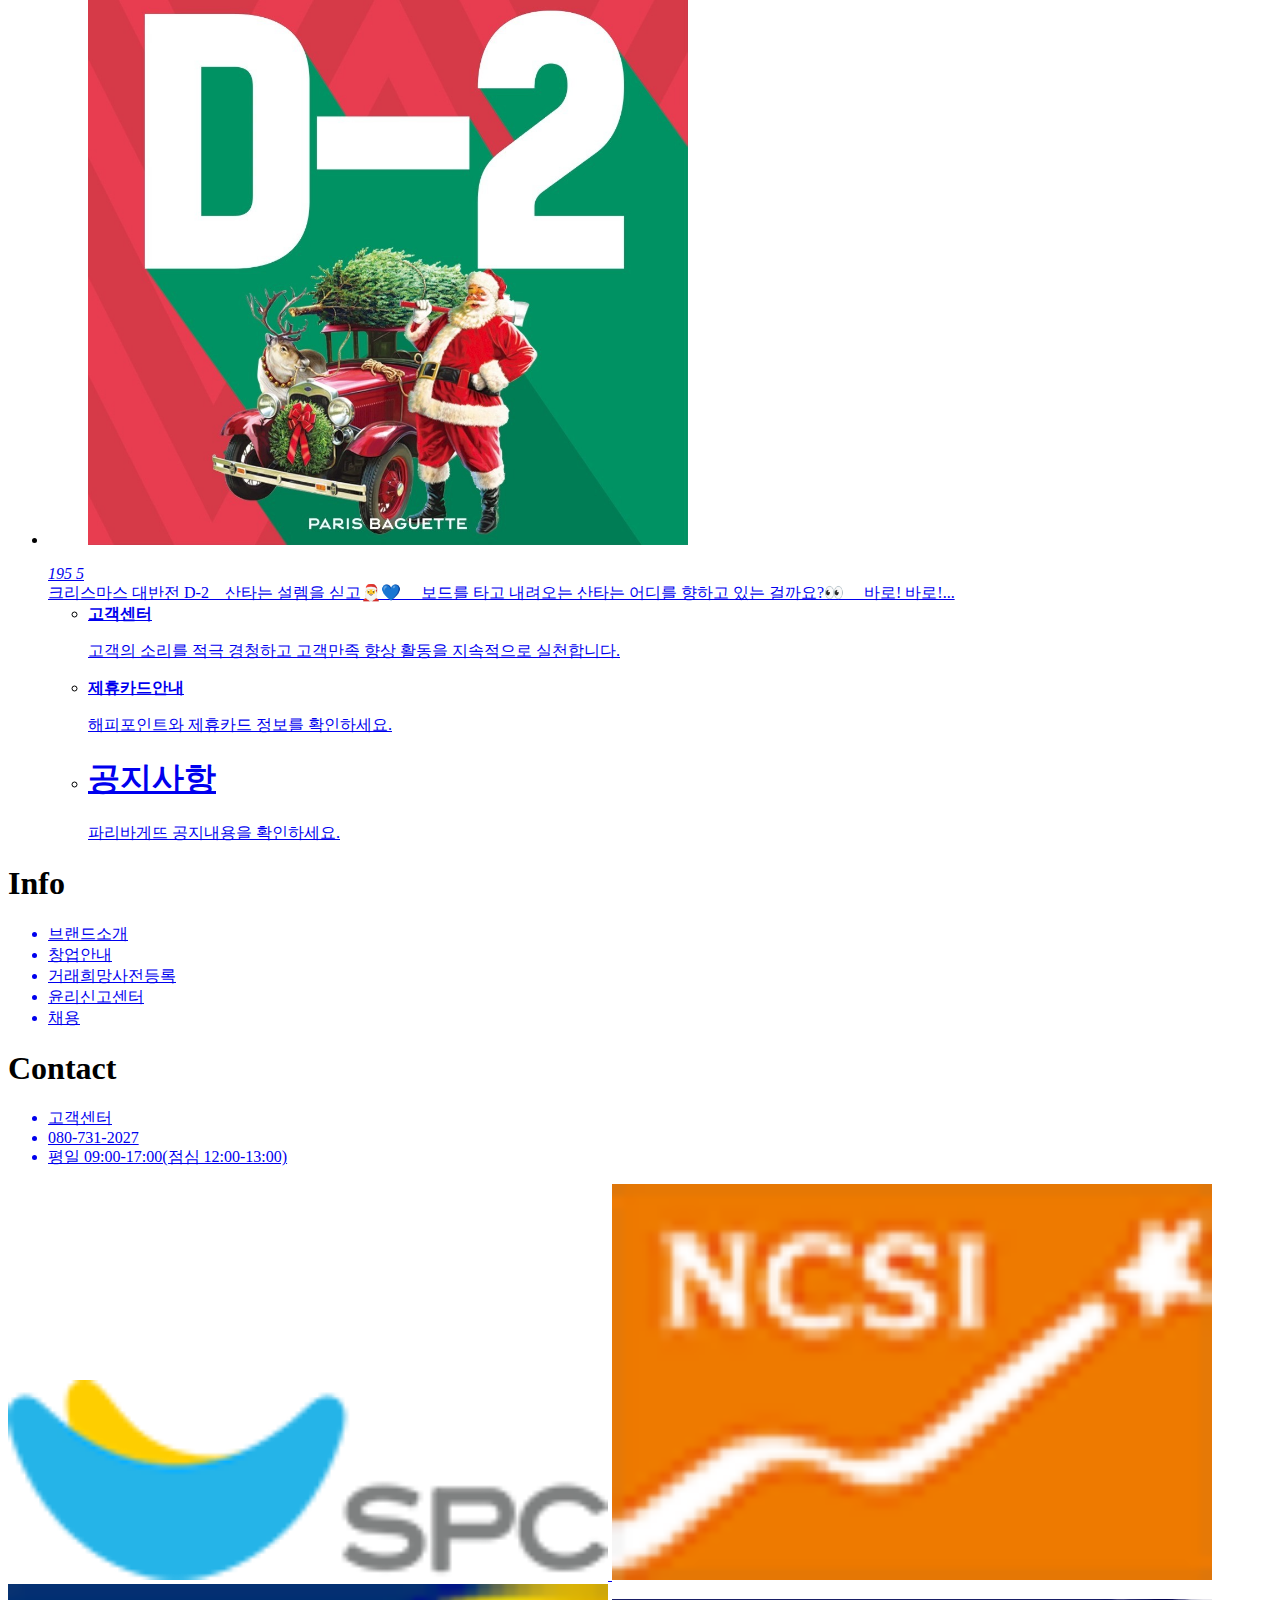
==== commit 2bbf9cbe: "2021.11.29." ====
--- a/index.html
+++ b/index.html
@@ -8,7 +8,9 @@
     <title>Document</title>
     <link rel="stylesheet" href="//cdn.jsdelivr.net/npm/xeicon@2.3.3/xeicon.min.css">
     <link rel="stylesheet" href="https://cdn.jsdelivr.net/npm/reset-css@5.0.1/reset.min.css">
-    <link rel="stylesheet" href="assets/css/index.css">
+    <link rel="preload" as="style" href="https://fonts.googleapis.com/css?family=Lato%3A300%2C400%2C500%2C700%7CNoto%20Sans%20KR%3A300%2C400%2C500%2C700%7CNoto%20Sans%20KR%3A100%2C100italic%2C200%2C200italic%2C300%2C300italic%2C400%2C400italic%2C500%2C500italic%2C600%2C600italic%2C700%2C700italic%2C800%2C800italic%2C900%2C900italic&amp;subset=korean&amp;display=swap">
+    <link rel="stylesheet" href="https://fonts.googleapis.com/css?family=Lato%3A300%2C400%2C500%2C700%7CNoto%20Sans%20KR%3A300%2C400%2C500%2C700%7CNoto%20Sans%20KR%3A100%2C100italic%2C200%2C200italic%2C300%2C300italic%2C400%2C400italic%2C500%2C500italic%2C600%2C600italic%2C700%2C700italic%2C800%2C800italic%2C900%2C900italic&amp;subset=korean&amp;display=swap" media="all" onload="this.media='all'">
+    <link rel="stylesheet" href="css/content.css">
     <style>
         img {
             width: 600px;
--- a/css/content.css
+++ b/css/content.css
@@ -0,0 +1,18 @@
+header {
+  width: 100%;
+  height: 90px;
+  background-color: #023586;
+}
+
+header > .container {
+  width: 1470px;
+  height: 90px;
+  padding: 0 25px;
+  margin: 0 auto;
+  background-color: transparent;
+}
+
+header > .gnb-left {
+  font-family: "Noto Sans KR", "sans-seriff";
+}
+/*# sourceMappingURL=content.css.map */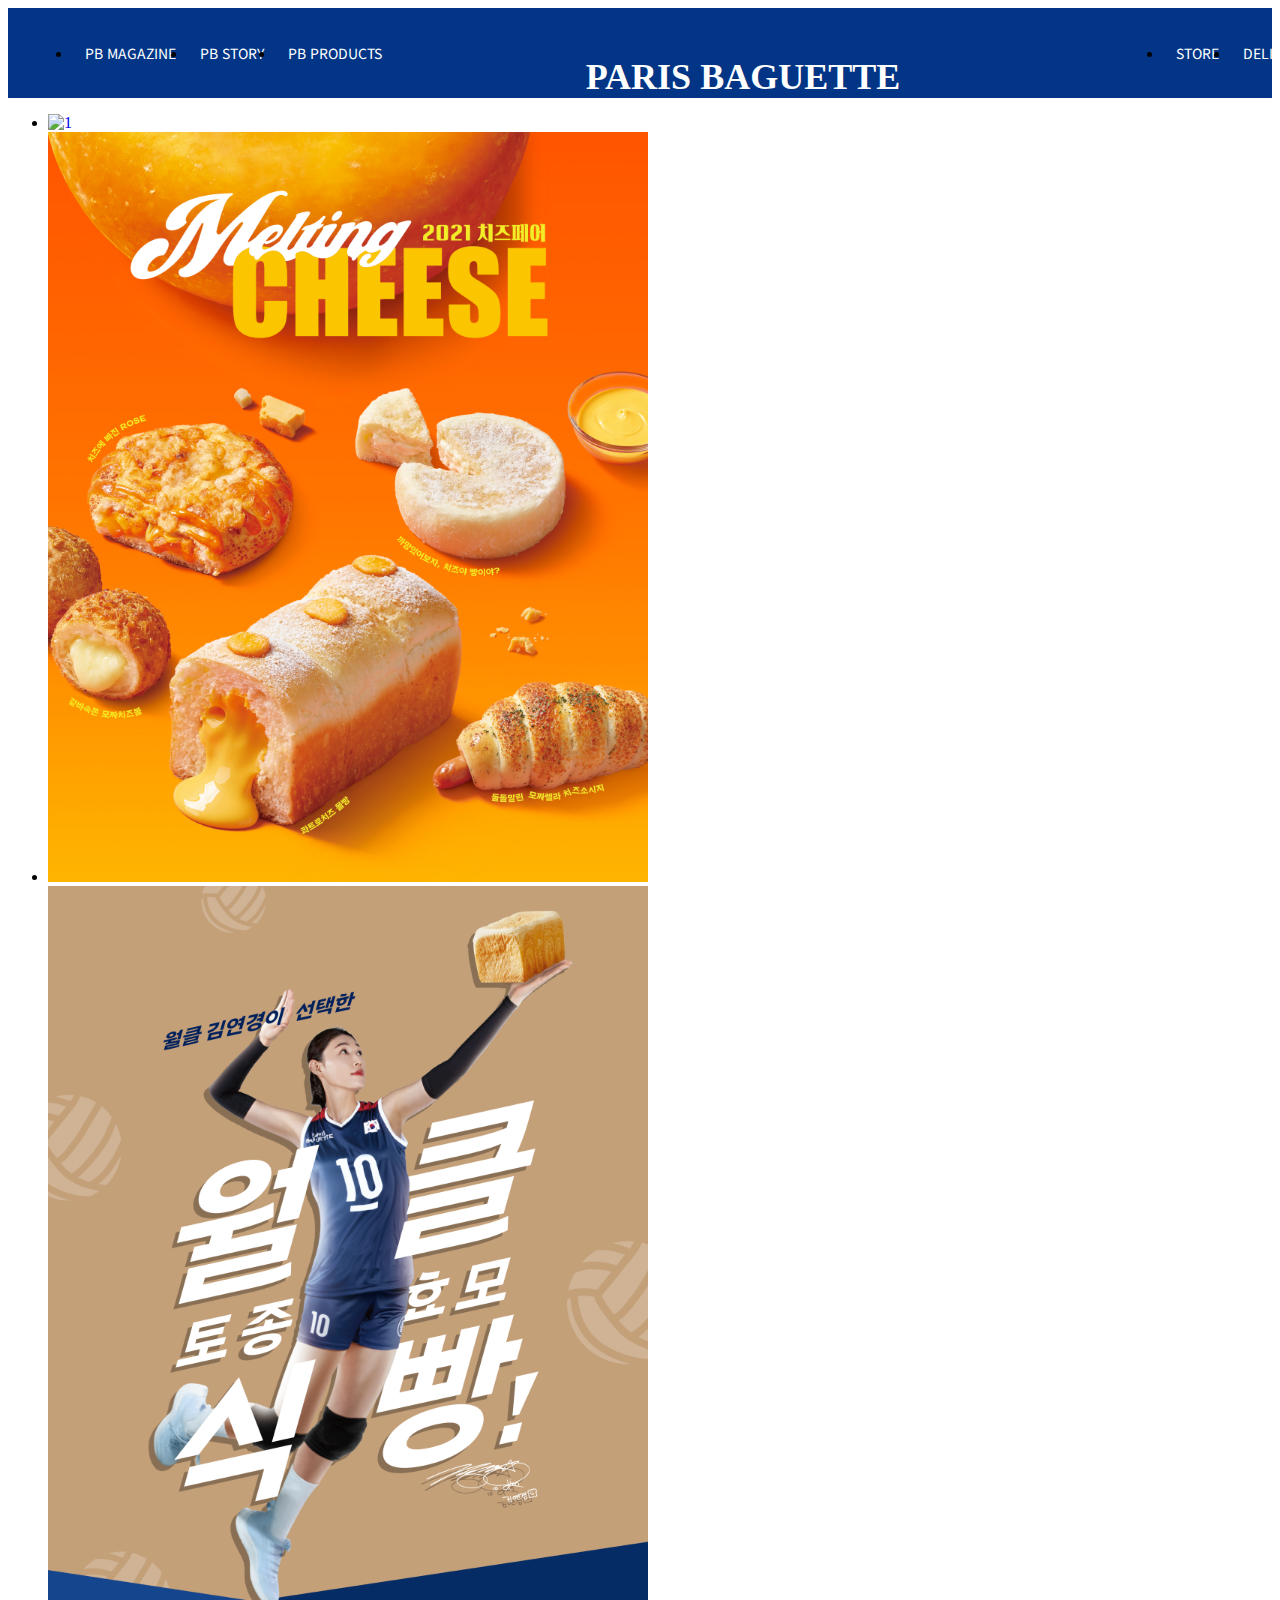
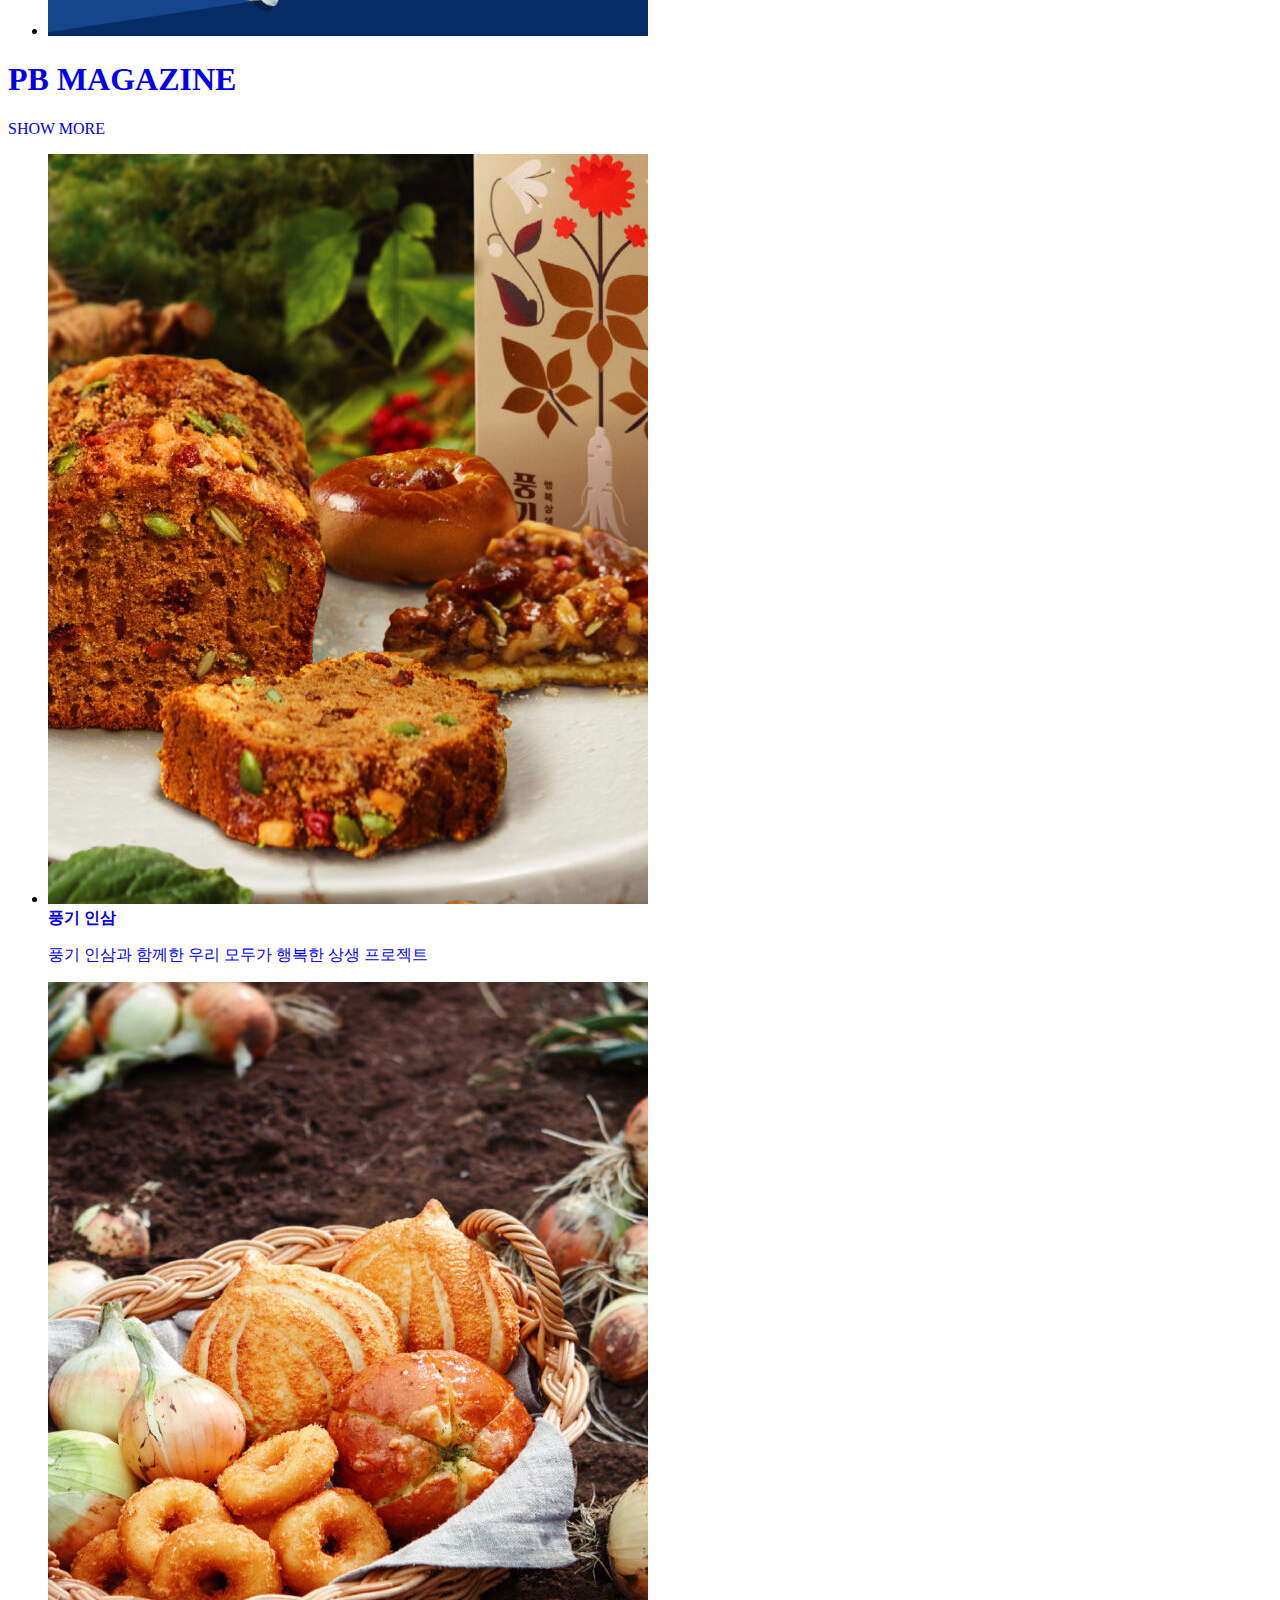
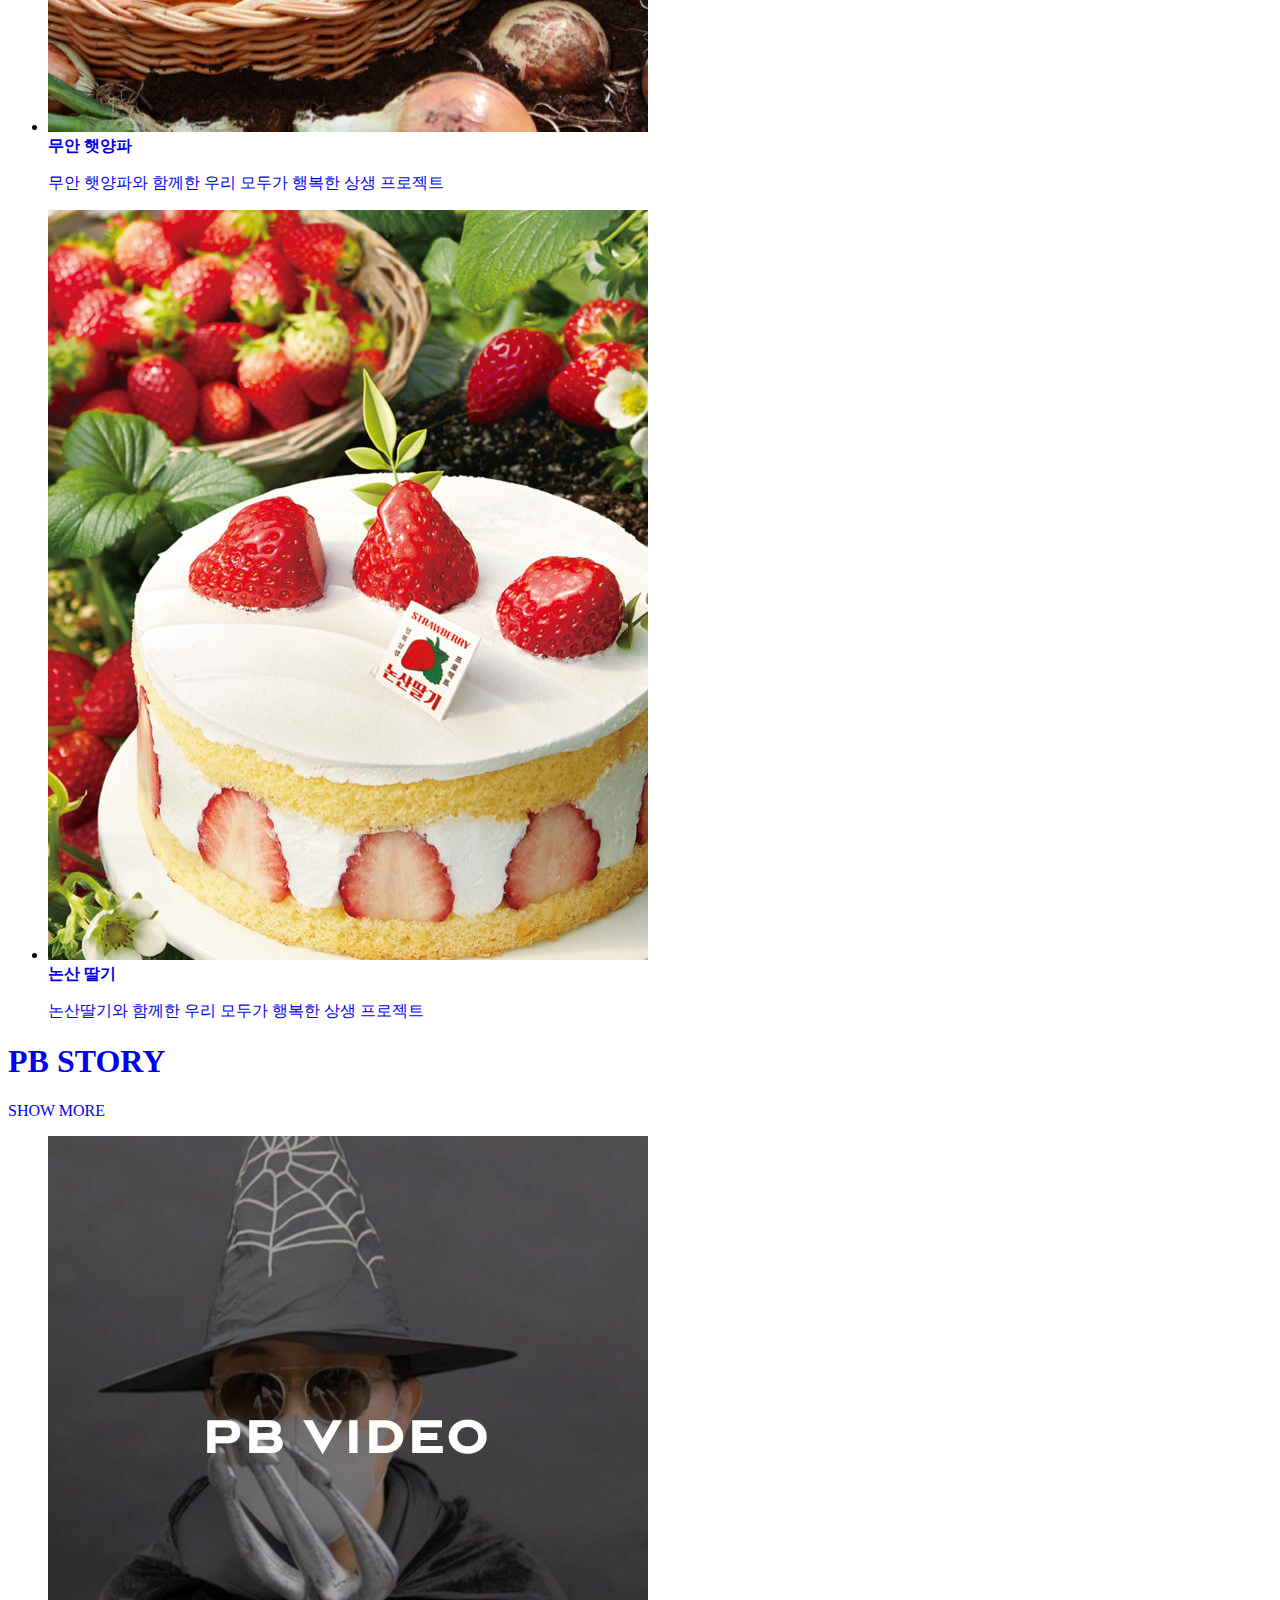
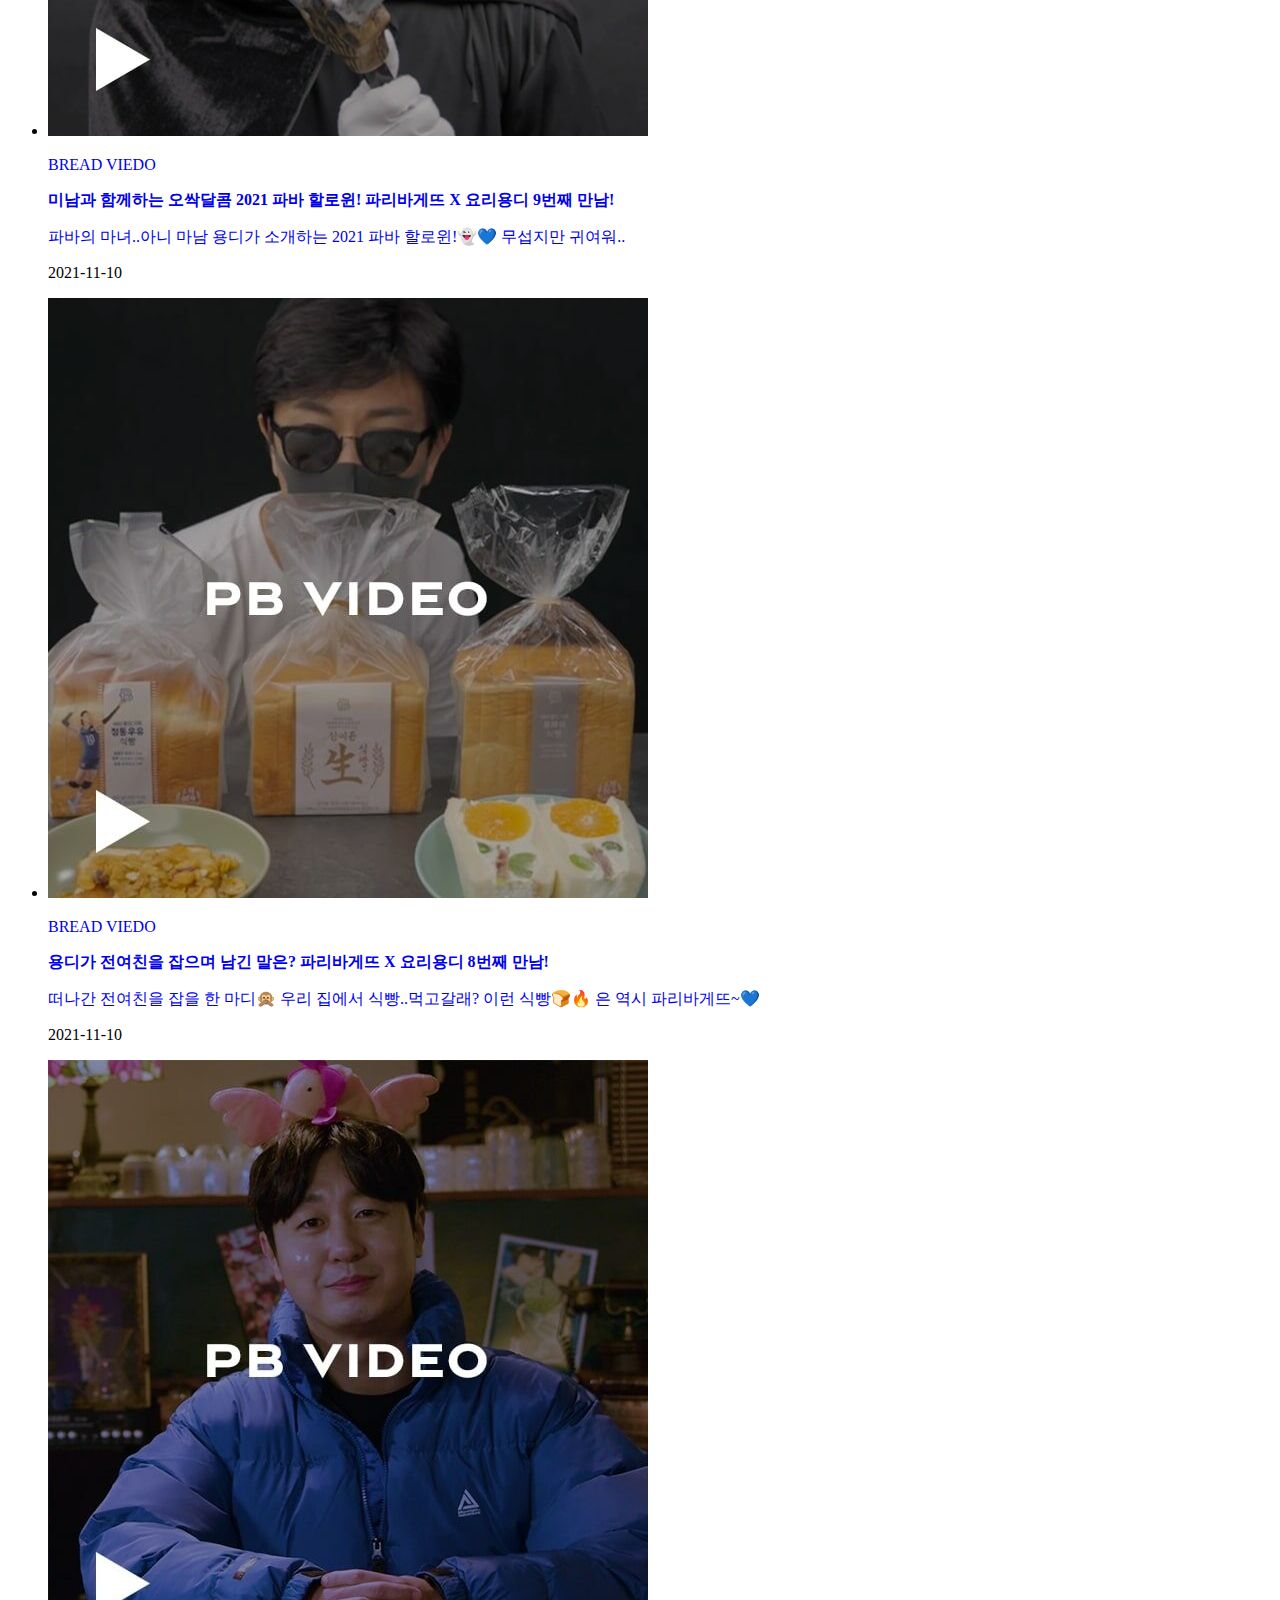
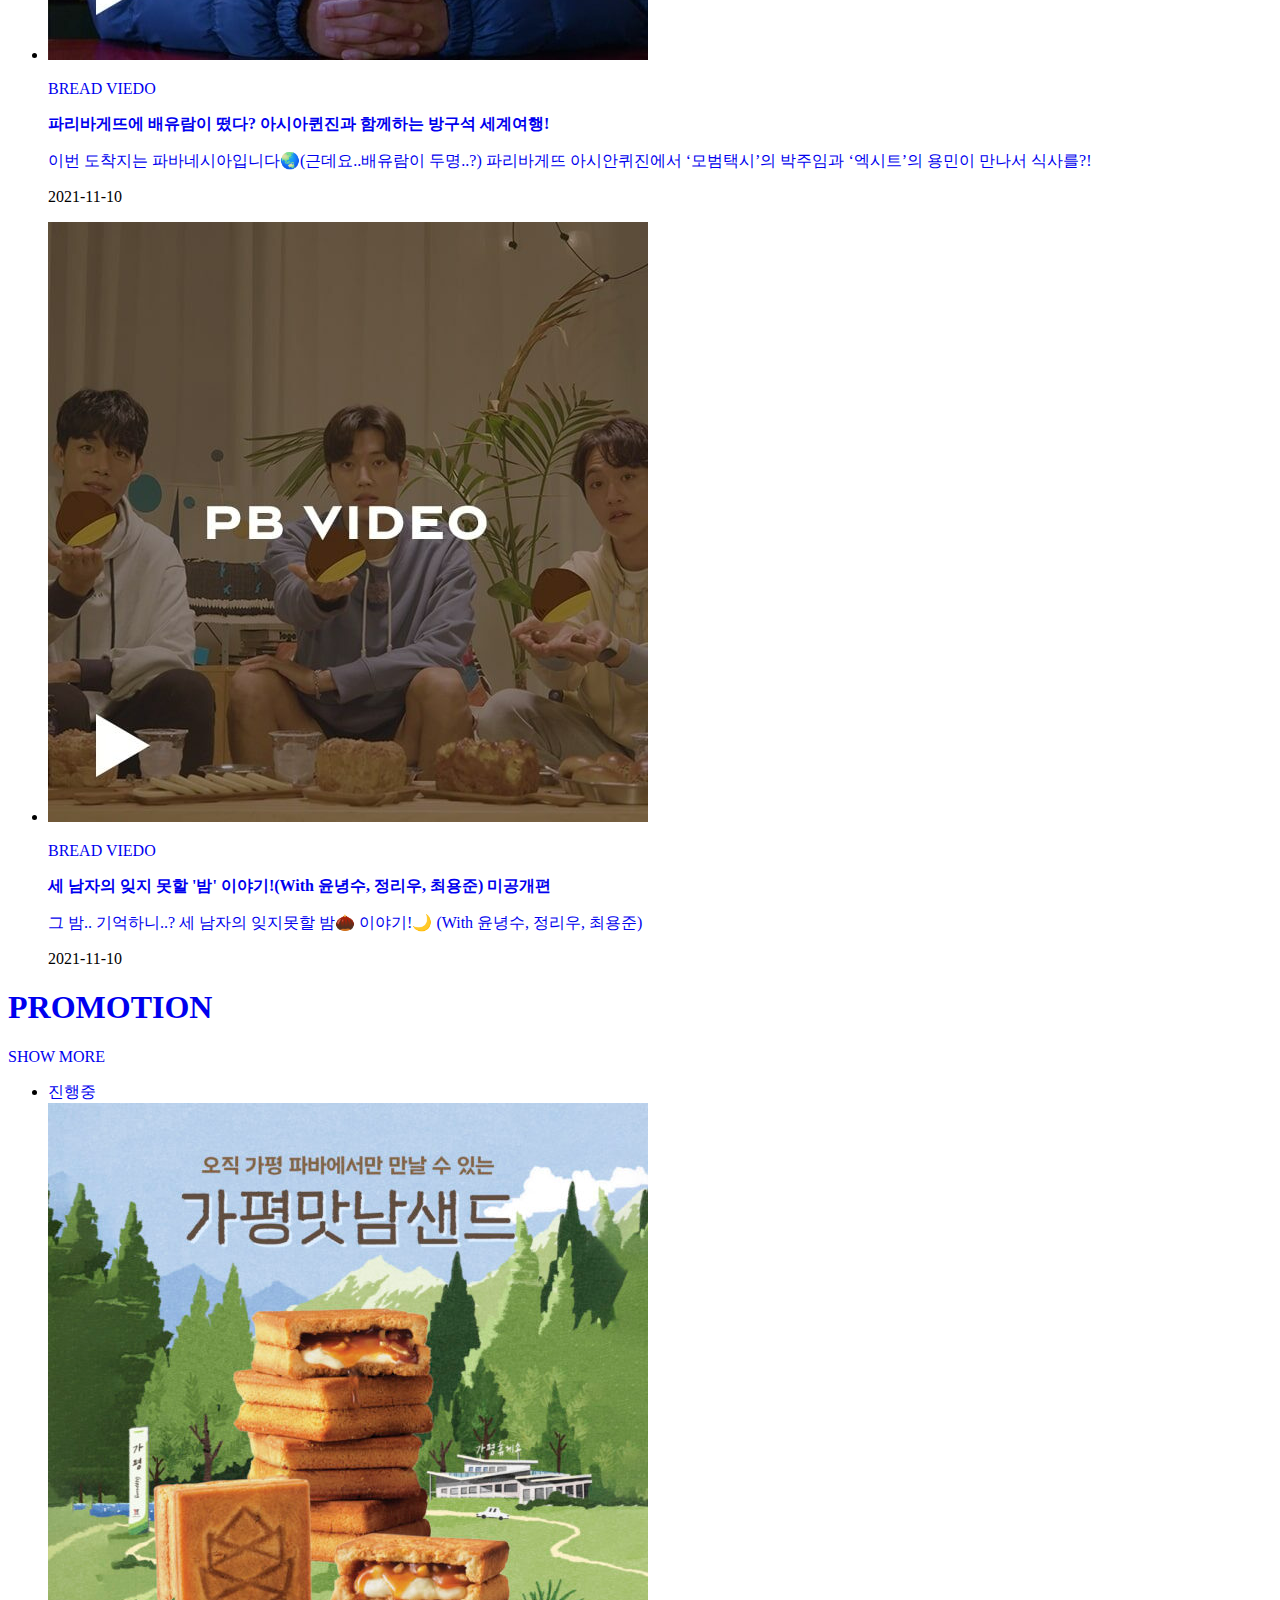
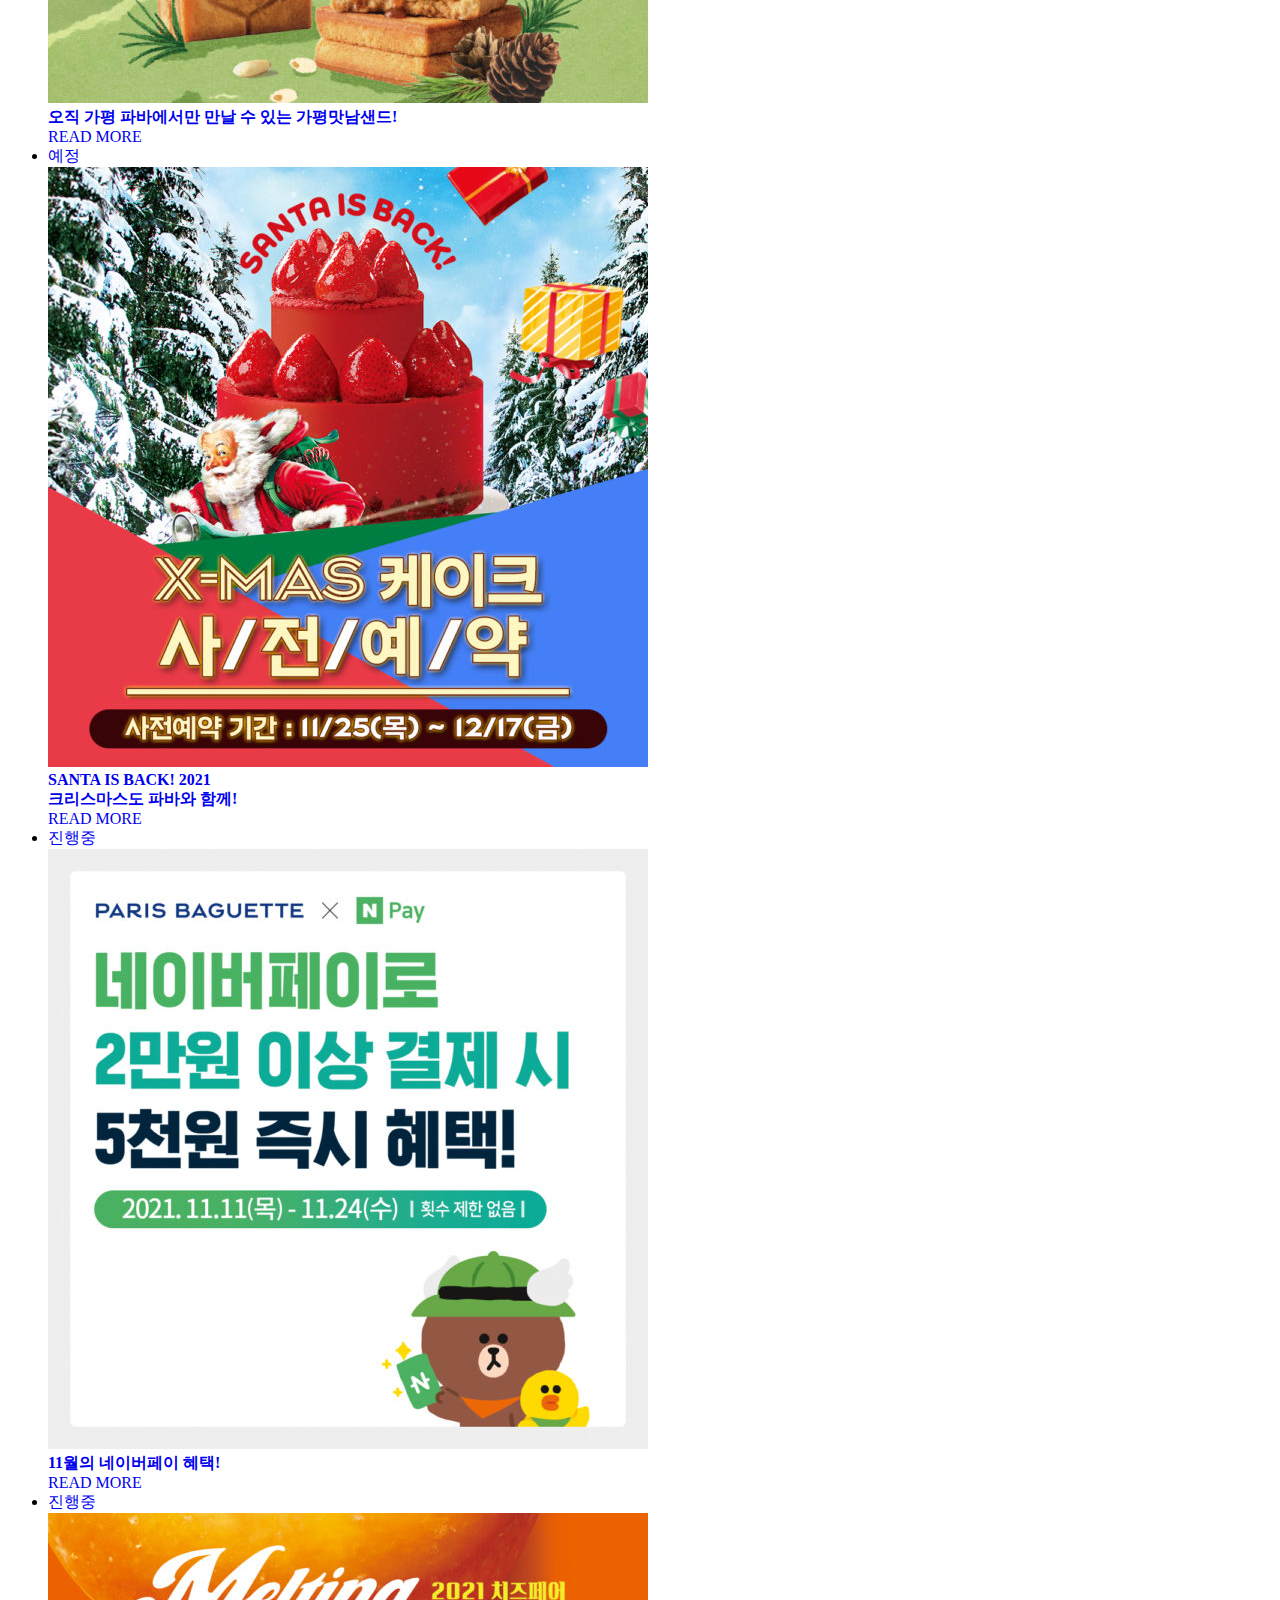
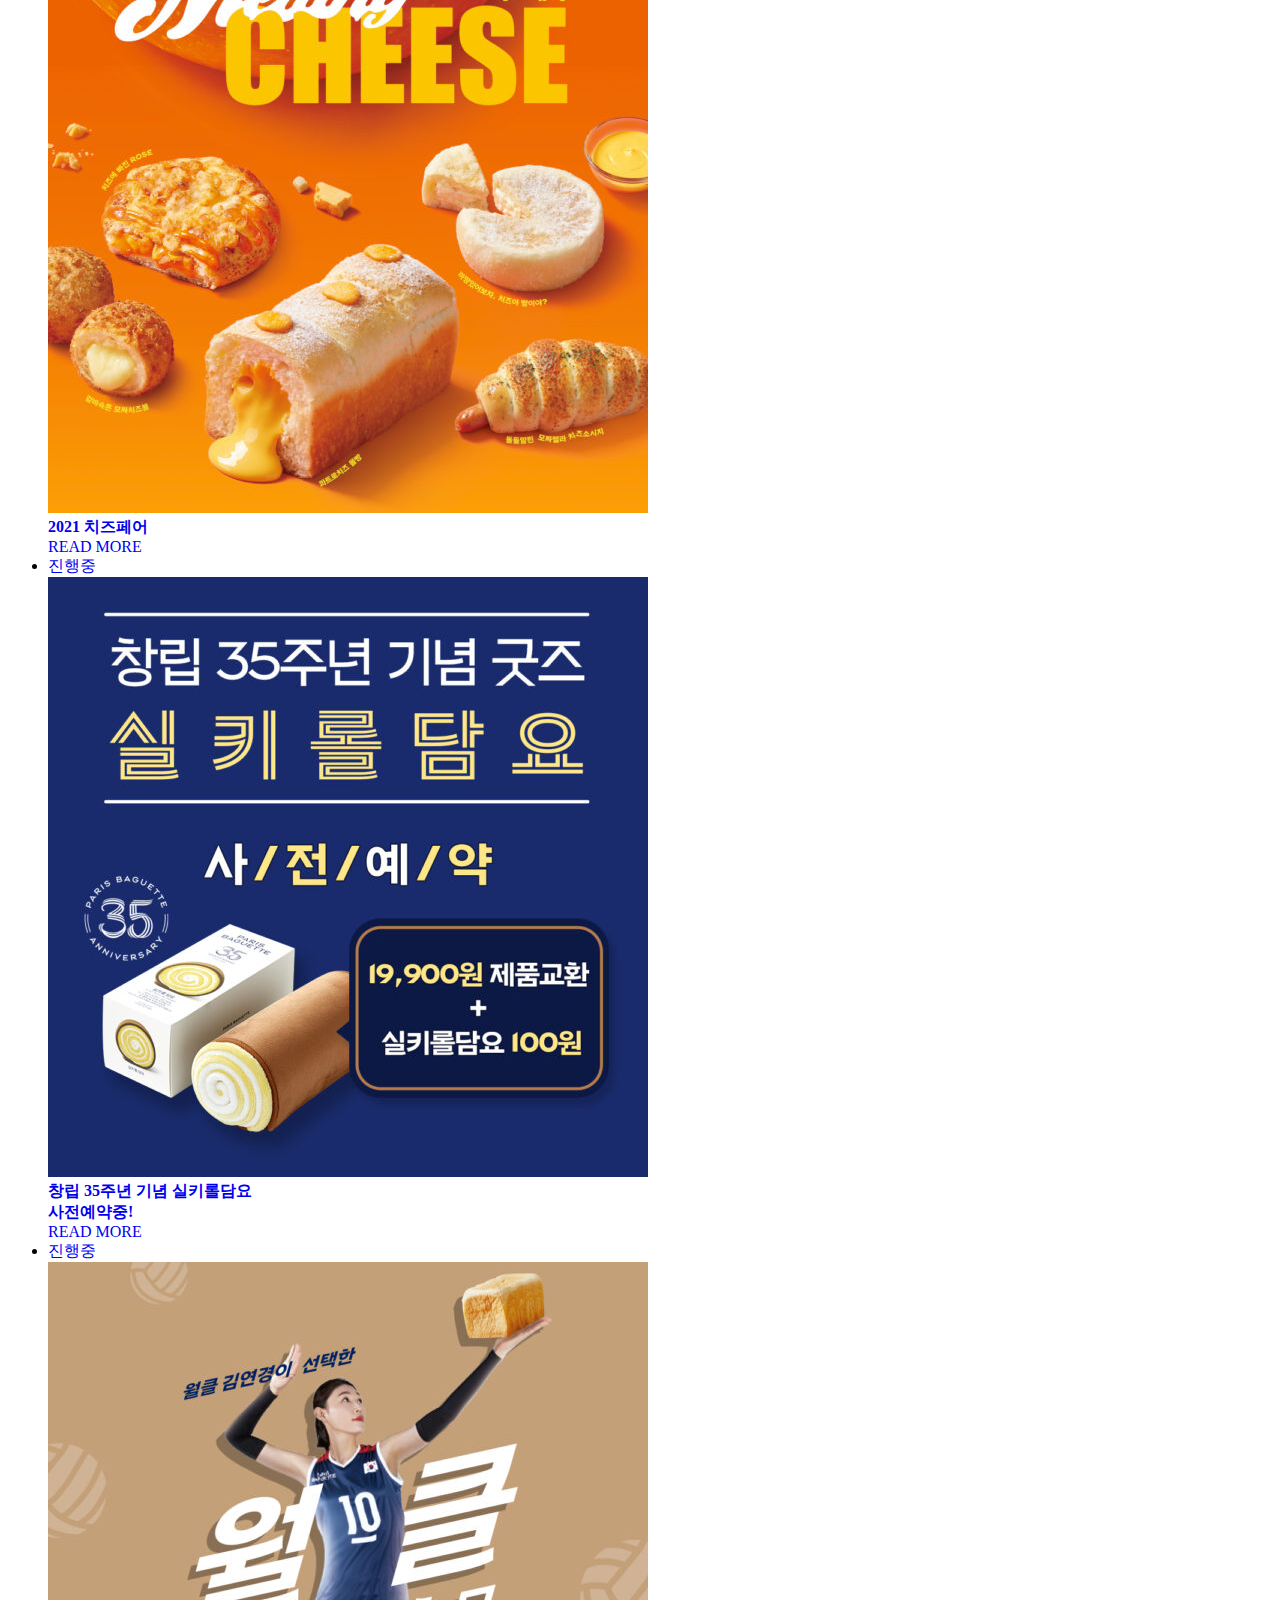
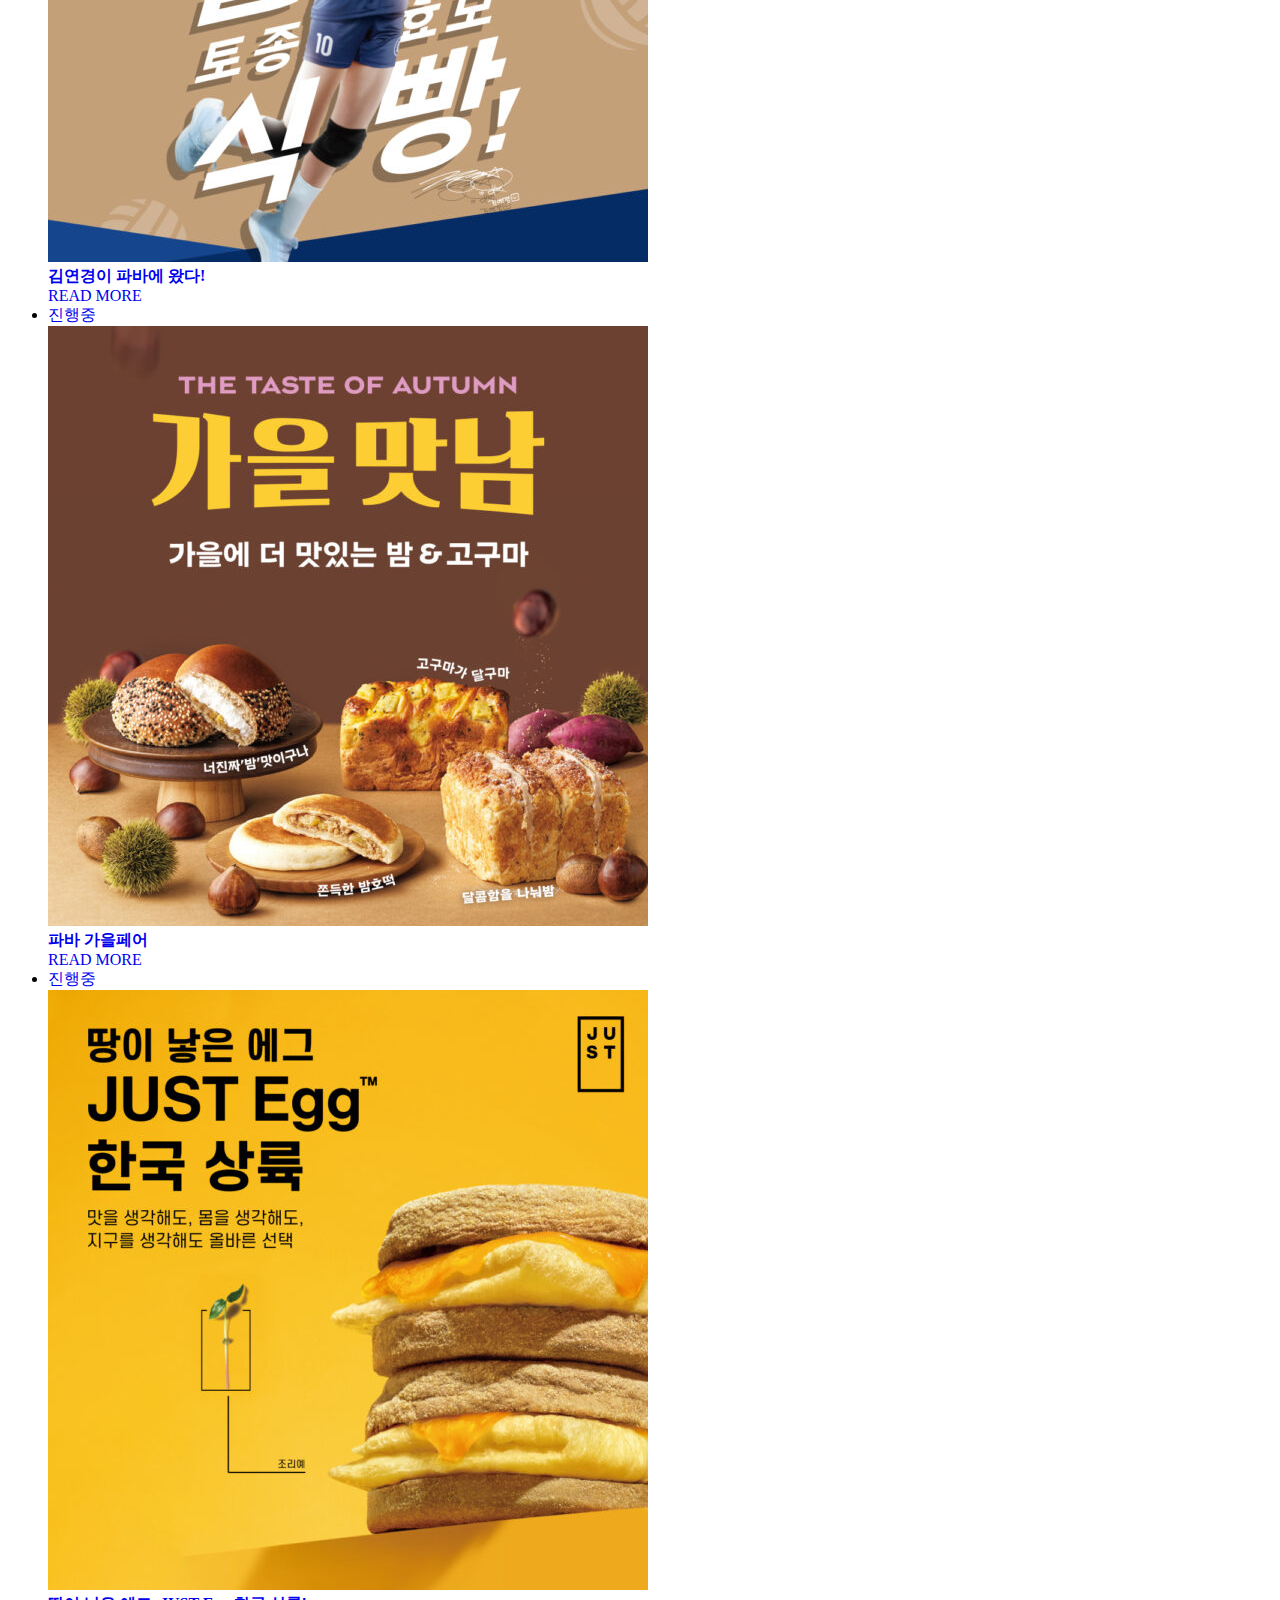
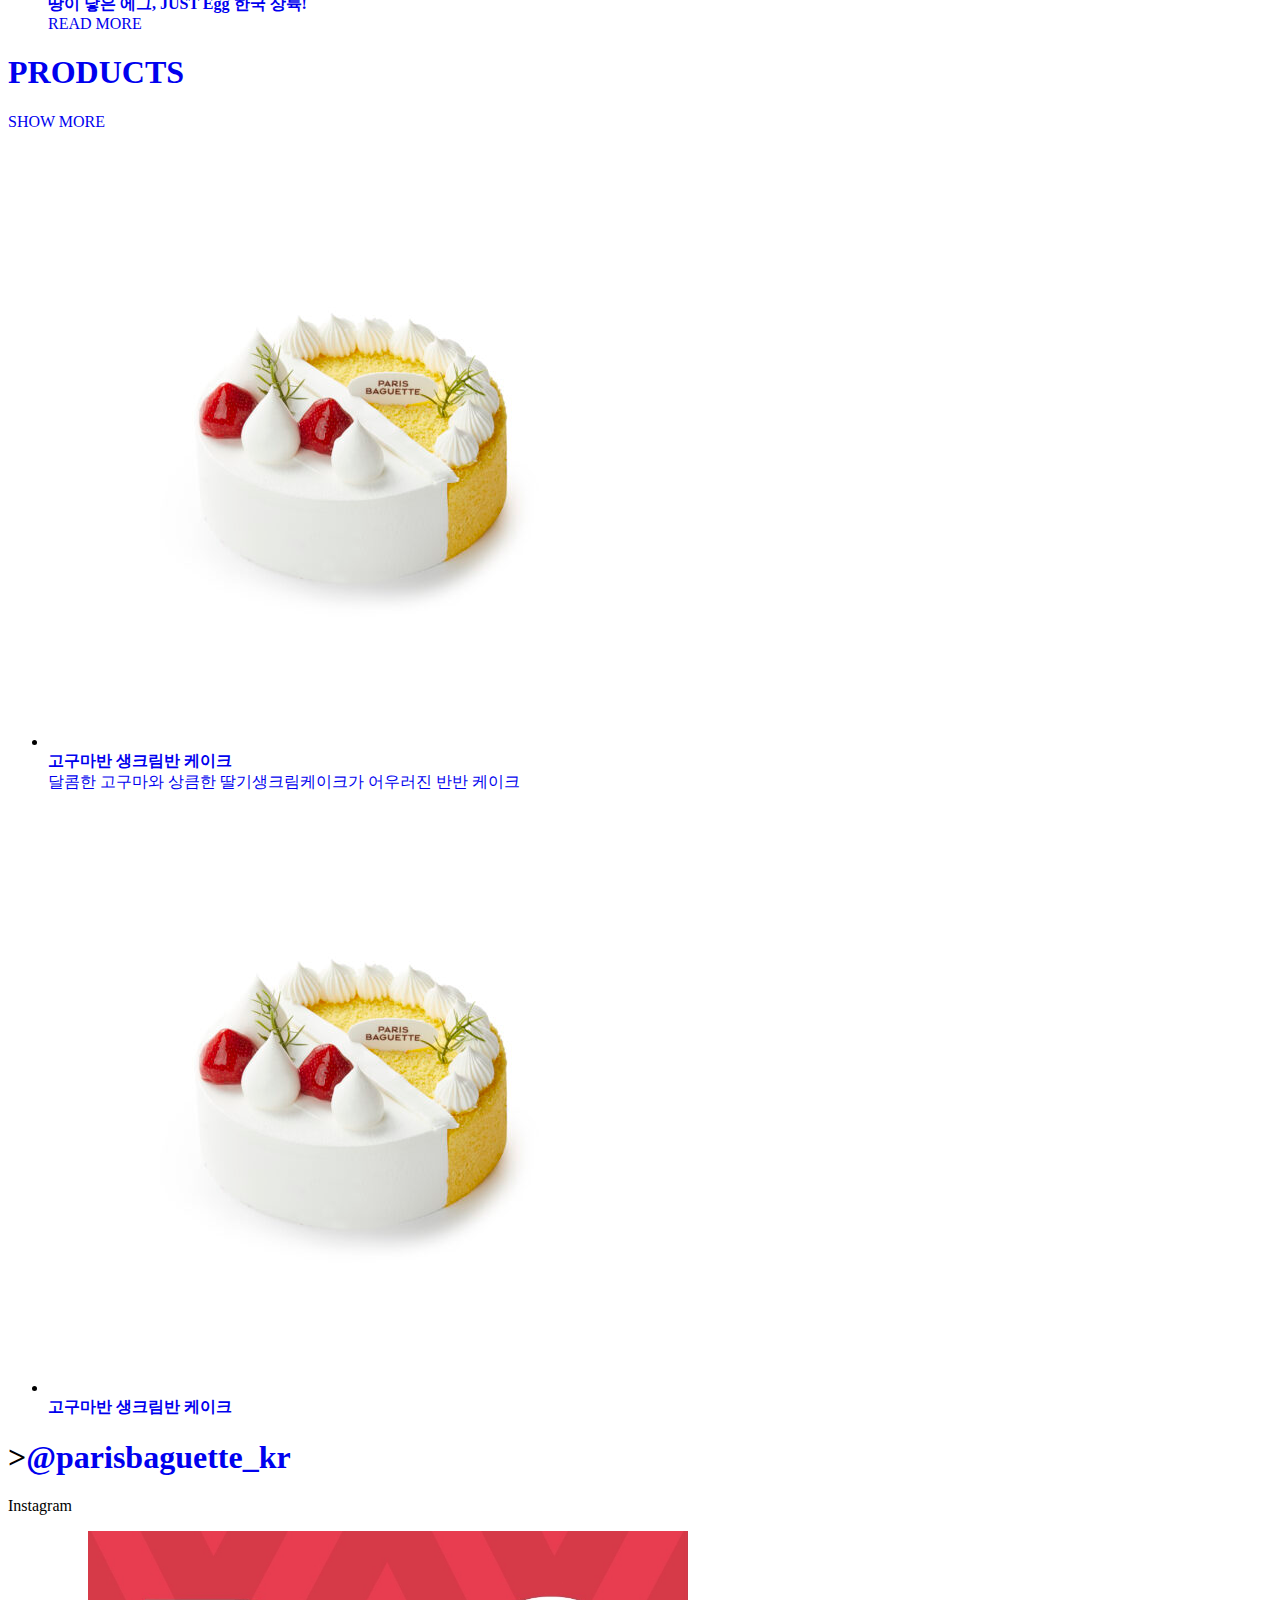
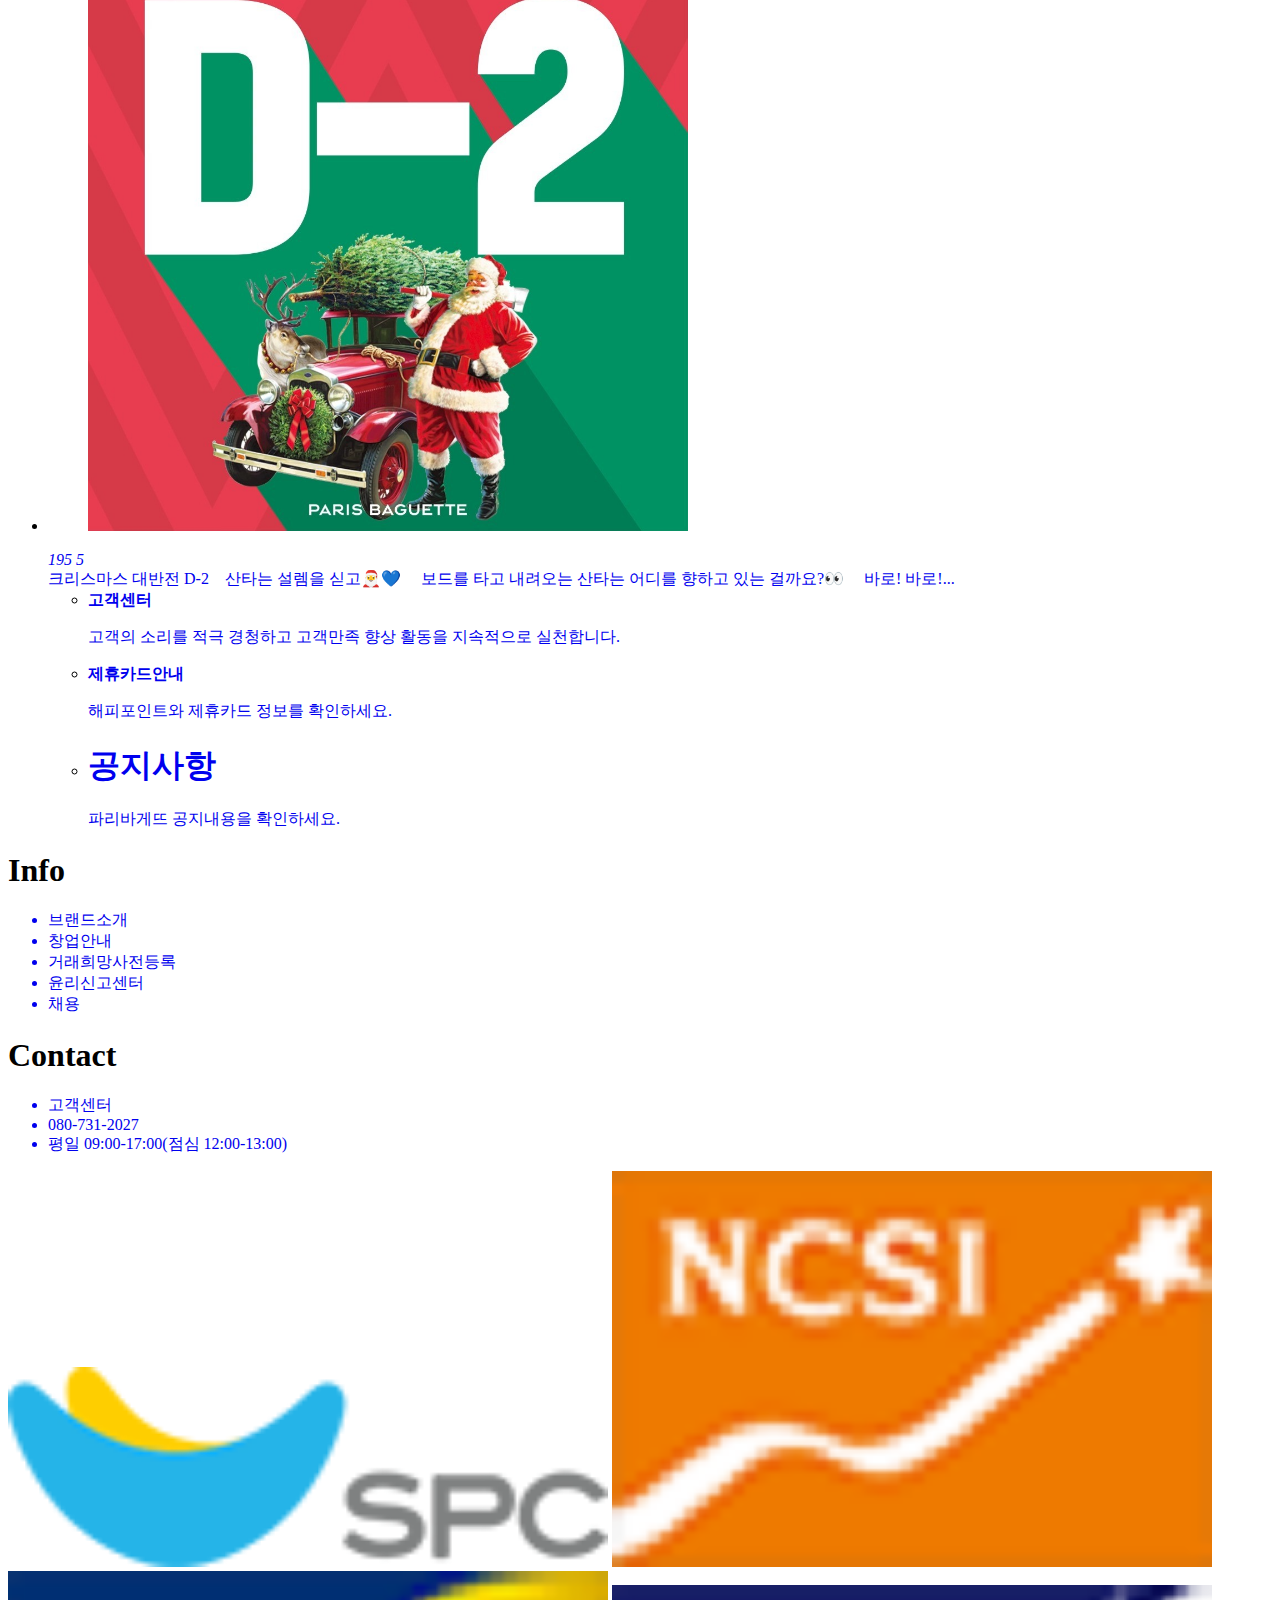
==== commit 63a9e85d: "20211130" ====
--- a/index.html
+++ b/index.html
@@ -8,8 +8,11 @@
     <title>Document</title>
     <link rel="stylesheet" href="//cdn.jsdelivr.net/npm/xeicon@2.3.3/xeicon.min.css">
     <link rel="stylesheet" href="https://cdn.jsdelivr.net/npm/reset-css@5.0.1/reset.min.css">
-    <link rel="preload" as="style" href="https://fonts.googleapis.com/css?family=Lato%3A300%2C400%2C500%2C700%7CNoto%20Sans%20KR%3A300%2C400%2C500%2C700%7CNoto%20Sans%20KR%3A100%2C100italic%2C200%2C200italic%2C300%2C300italic%2C400%2C400italic%2C500%2C500italic%2C600%2C600italic%2C700%2C700italic%2C800%2C800italic%2C900%2C900italic&amp;subset=korean&amp;display=swap">
-    <link rel="stylesheet" href="https://fonts.googleapis.com/css?family=Lato%3A300%2C400%2C500%2C700%7CNoto%20Sans%20KR%3A300%2C400%2C500%2C700%7CNoto%20Sans%20KR%3A100%2C100italic%2C200%2C200italic%2C300%2C300italic%2C400%2C400italic%2C500%2C500italic%2C600%2C600italic%2C700%2C700italic%2C800%2C800italic%2C900%2C900italic&amp;subset=korean&amp;display=swap" media="all" onload="this.media='all'">
+    <link rel="preload" as="style"
+        href="https://fonts.googleapis.com/css?family=Lato%3A300%2C400%2C500%2C700%7CNoto%20Sans%20KR%3A300%2C400%2C500%2C700%7CNoto%20Sans%20KR%3A100%2C100italic%2C200%2C200italic%2C300%2C300italic%2C400%2C400italic%2C500%2C500italic%2C600%2C600italic%2C700%2C700italic%2C800%2C800italic%2C900%2C900italic&amp;subset=korean&amp;display=swap">
+    <link rel="stylesheet"
+        href="https://fonts.googleapis.com/css?family=Lato%3A300%2C400%2C500%2C700%7CNoto%20Sans%20KR%3A300%2C400%2C500%2C700%7CNoto%20Sans%20KR%3A100%2C100italic%2C200%2C200italic%2C300%2C300italic%2C400%2C400italic%2C500%2C500italic%2C600%2C600italic%2C700%2C700italic%2C800%2C800italic%2C900%2C900italic&amp;subset=korean&amp;display=swap"
+        media="all" onload="this.media='all'">
     <link rel="stylesheet" href="css/content.css">
     <style>
         img {
@@ -23,37 +26,43 @@
         <!-- <Header>영역 -->
         <header id="header">
             <div class="container">
-                <nav class="gnb-left">
+                <nav class="nav">
                     <h1><a href="#">PARIS BAGUETTE</a></h1>
-                    <ul class="left">
-                        <li><a href="#">PB MAGAZINE</a></li>
-                        <li><a href="#">PB STORY</a></li>
-                        <li>
-                            <a href="#">PB PRODUCTS</a>
-                            <div class="snb">
-                                <ul>
-                                    <li><a href="#">전체</a></li>
-                                    <li><a href="#">브레드</a></li>
-                                    <li><a href="#">케이크</a></li>
-                                    <li><a href="#">샌드위치</a></li>
-                                </ul>
-                                <ul>
-                                    <li><a href="#">선물</a></li>
-                                    <li><a href="#">디저트/스낵</a></li>
-                                    <li><a href="#">음료/아이스</a></li>
-                                    <li><a href="#">간편식</a></li>
-                                </ul>
-                                <a href="#"><img src="assets/images/0809_가평맛남샌드_2썸네일-600x600.jpg"
-                                        alt="사진"></a>
-                            </div>
-                        </li>
-                    </ul>
-                    <nav class="gnb-right">
-                        <li><a href="#">STORE</a></li>
-                        <li><a href="#">DELIVERY</a></li>
-                        <li><a href="#">PROMOTION</a></li>
-                        <li><a href="#"><i class="xi-search"></i></a></li>
-                    </nav>
+                    <div class="gnb-left">
+                        <ul class="left">
+                            <li><a href="#">PB MAGAZINE</a></li>
+                            <li><a href="#">PB STORY</a></li>
+                            <li class="snb-hover">
+                                <a href="#">PB PRODUCTS</a>
+                                <div class="mega-menu">
+                                    <div class="snb">
+                                        <ul>
+                                            <li><a href="#">전체</a></li>
+                                            <li><a href="#">브레드</a></li>
+                                            <li><a href="#">케이크</a></li>
+                                            <li><a href="#">샌드위치</a></li>
+                                        </ul>
+                                        <ul>
+                                            <li><a href="#">선물</a></li>
+                                            <li><a href="#">디저트/스낵</a></li>
+                                            <li><a href="#">음료/아이스</a></li>
+                                            <li><a href="#">간편식</a></li>
+                                        </ul>
+                                        <a href="#"><img src="assets/images/0809_가평맛남샌드_2썸네일-600x600.jpg"
+                                                alt="사진"></a>
+                                    </div>
+                                </div>
+                            </li>
+                        </ul>
+                    </div>
+                    <div class="gnb-right">
+                        <ul class="right">
+                            <li><a href="#">STORE</a></li>
+                            <li><a href="#">DELIVERY</a></li>
+                            <li><a href="#">PROMOTION</a></li>
+                            <li><a href="#"><i class="xi-search"></i></a></li>
+                        </ul>
+                    </div>
                 </nav>
             </div>
         </header>
--- a/css/content.css
+++ b/css/content.css
@@ -1,3 +1,7 @@
+a {
+  text-decoration: none;
+}
+
 header {
   width: 100%;
   height: 90px;
@@ -6,13 +10,132 @@
 
 header > .container {
   width: 1470px;
-  height: 90px;
-  padding: 0 25px;
+  height: 100%;
   margin: 0 auto;
-  background-color: transparent;
 }
 
-header > .gnb-left {
-  font-family: "Noto Sans KR", "sans-seriff";
+header .nav {
+  display: -webkit-box;
+  display: -ms-flexbox;
+  display: flex;
+  width: 1420px;
+  height: 100%;
+  margin: 0 auto;
+  position: relative;
+}
+
+header .nav h1 {
+  position: absolute;
+  top: 50%;
+  left: 50%;
+  -webkit-transform: translate(-50%, -50%);
+          transform: translate(-50%, -50%);
+  font-size: 36px;
+  line-height: 1.5;
+}
+
+header .nav h1 a {
+  color: white;
+}
+
+header .gnb-left {
+  width: 710px;
+  height: 100%;
+  font-family: "Noto Sans KR", "sans-serif";
+  font-size: 14px;
+  display: -webkit-box;
+  display: -ms-flexbox;
+  display: flex;
+  -webkit-box-align: center;
+      -ms-flex-align: center;
+          align-items: center;
+}
+
+header .gnb-left .left {
+  display: -webkit-box;
+  display: -ms-flexbox;
+  display: flex;
+  height: 100%;
+}
+
+header .gnb-left .left > li {
+  padding: 0 12px;
+}
+
+header .gnb-left .left > li > a {
+  font-size: 14px;
+  color: white;
+  display: block;
+  width: 100%;
+  height: 100%;
+  line-height: 90px;
+}
+
+header .gnb-left .mega-menu {
+  display: none;
+  position: absolute;
+  top: 100%;
+  background-color: white;
+  padding: 24px;
+  font-size: 12px;
+  -webkit-box-shadow: 0 2px 6px 0 rgba(0, 0, 0, 0.26);
+          box-shadow: 0 2px 6px 0 rgba(0, 0, 0, 0.26);
+}
+
+header .gnb-left .mega-menu .snb {
+  display: -webkit-box;
+  display: -ms-flexbox;
+  display: flex;
+}
+
+header .gnb-left .mega-menu .snb > ul:nth-of-type(2) {
+  padding: 0 24px;
+}
+
+header .gnb-left .mega-menu .snb > ul > li {
+  line-height: 2rem;
+}
+
+header .gnb-left .mega-menu img {
+  width: 200px;
+}
+
+header .snb-hover a:hover + .mega-menu {
+  display: block;
+}
+
+header .gnb-right {
+  width: 710px;
+  height: 100%;
+  font-family: "Noto Sans KR", "sans-serif";
+  font-size: 14px;
+  display: -webkit-box;
+  display: -ms-flexbox;
+  display: flex;
+  -webkit-box-align: center;
+      -ms-flex-align: center;
+          align-items: center;
+  -webkit-box-pack: end;
+      -ms-flex-pack: end;
+          justify-content: flex-end;
+}
+
+header .gnb-right .right {
+  display: -webkit-box;
+  display: -ms-flexbox;
+  display: flex;
+  height: 100%;
+}
+
+header .gnb-right .right li {
+  padding: 0 12px;
+}
+
+header .gnb-right .right li a {
+  color: white;
+  display: block;
+  width: 100%;
+  height: 100%;
+  line-height: 90px;
 }
 /*# sourceMappingURL=content.css.map */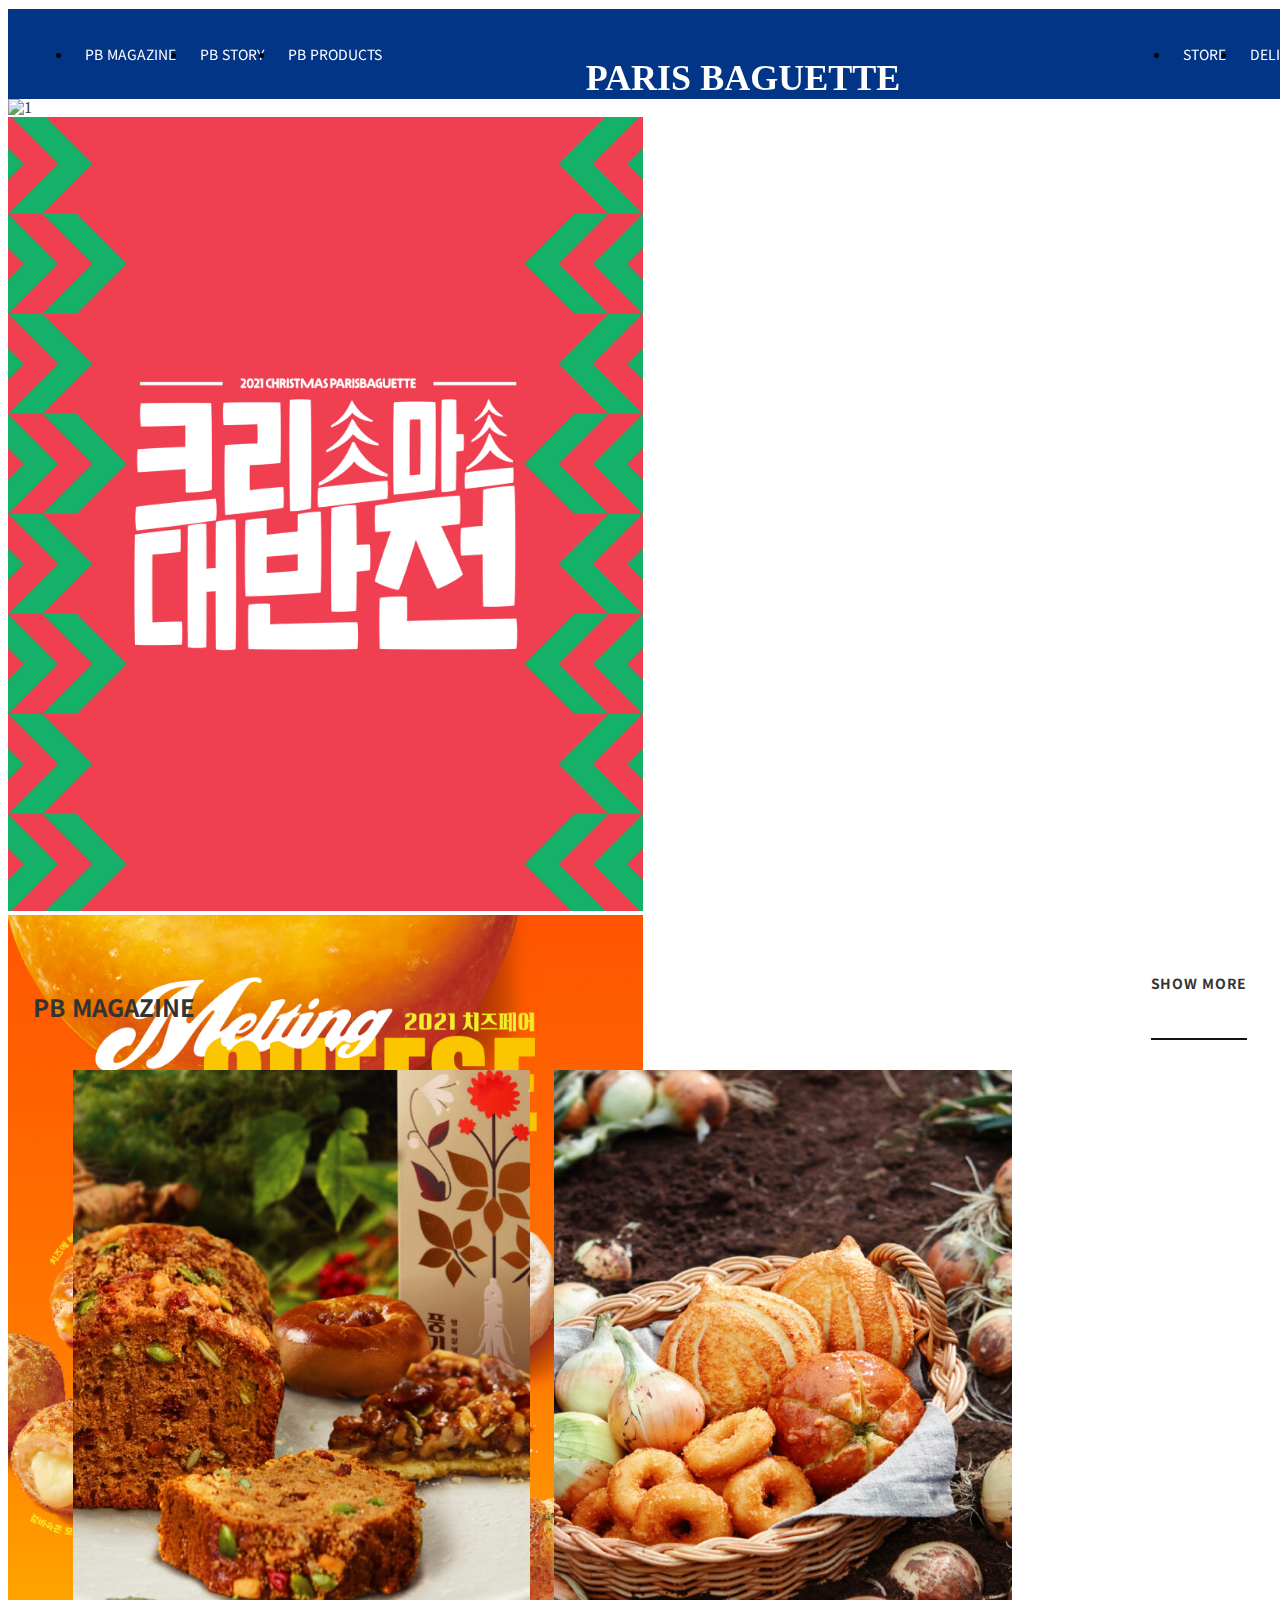
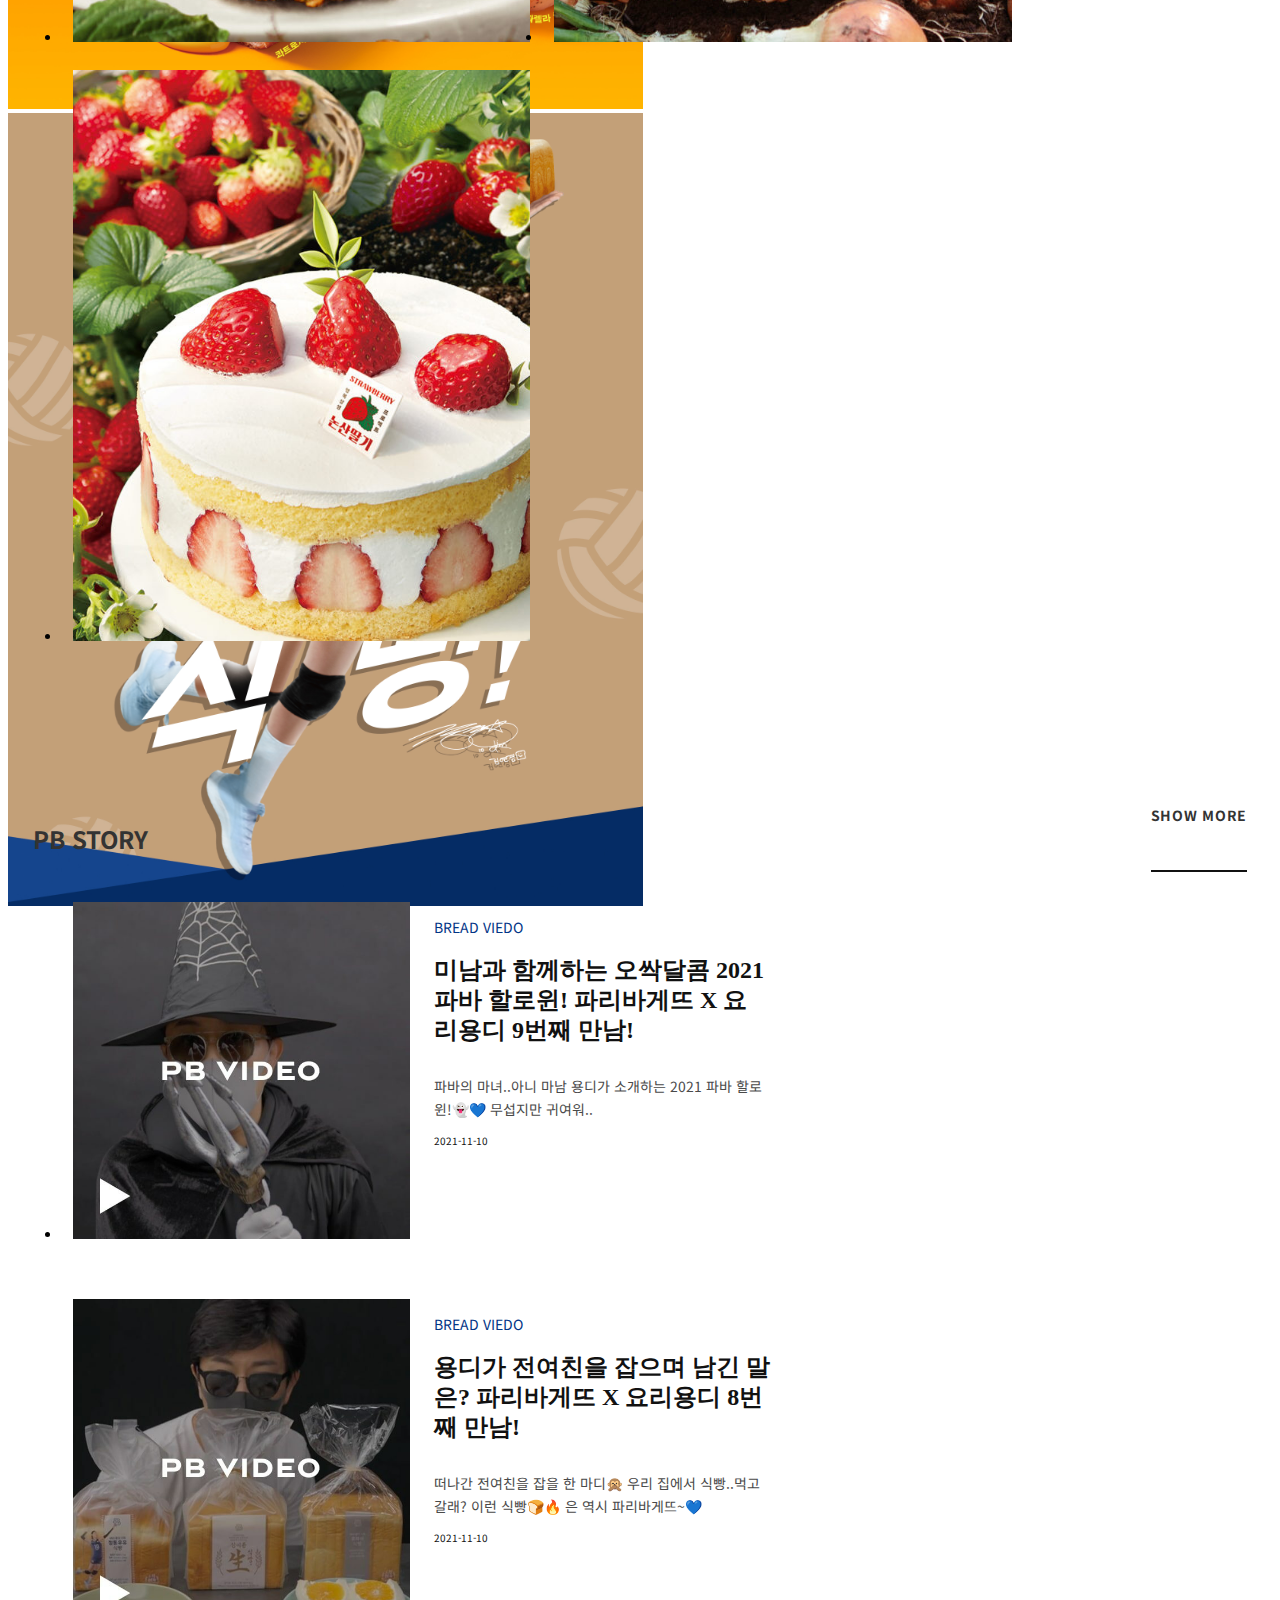
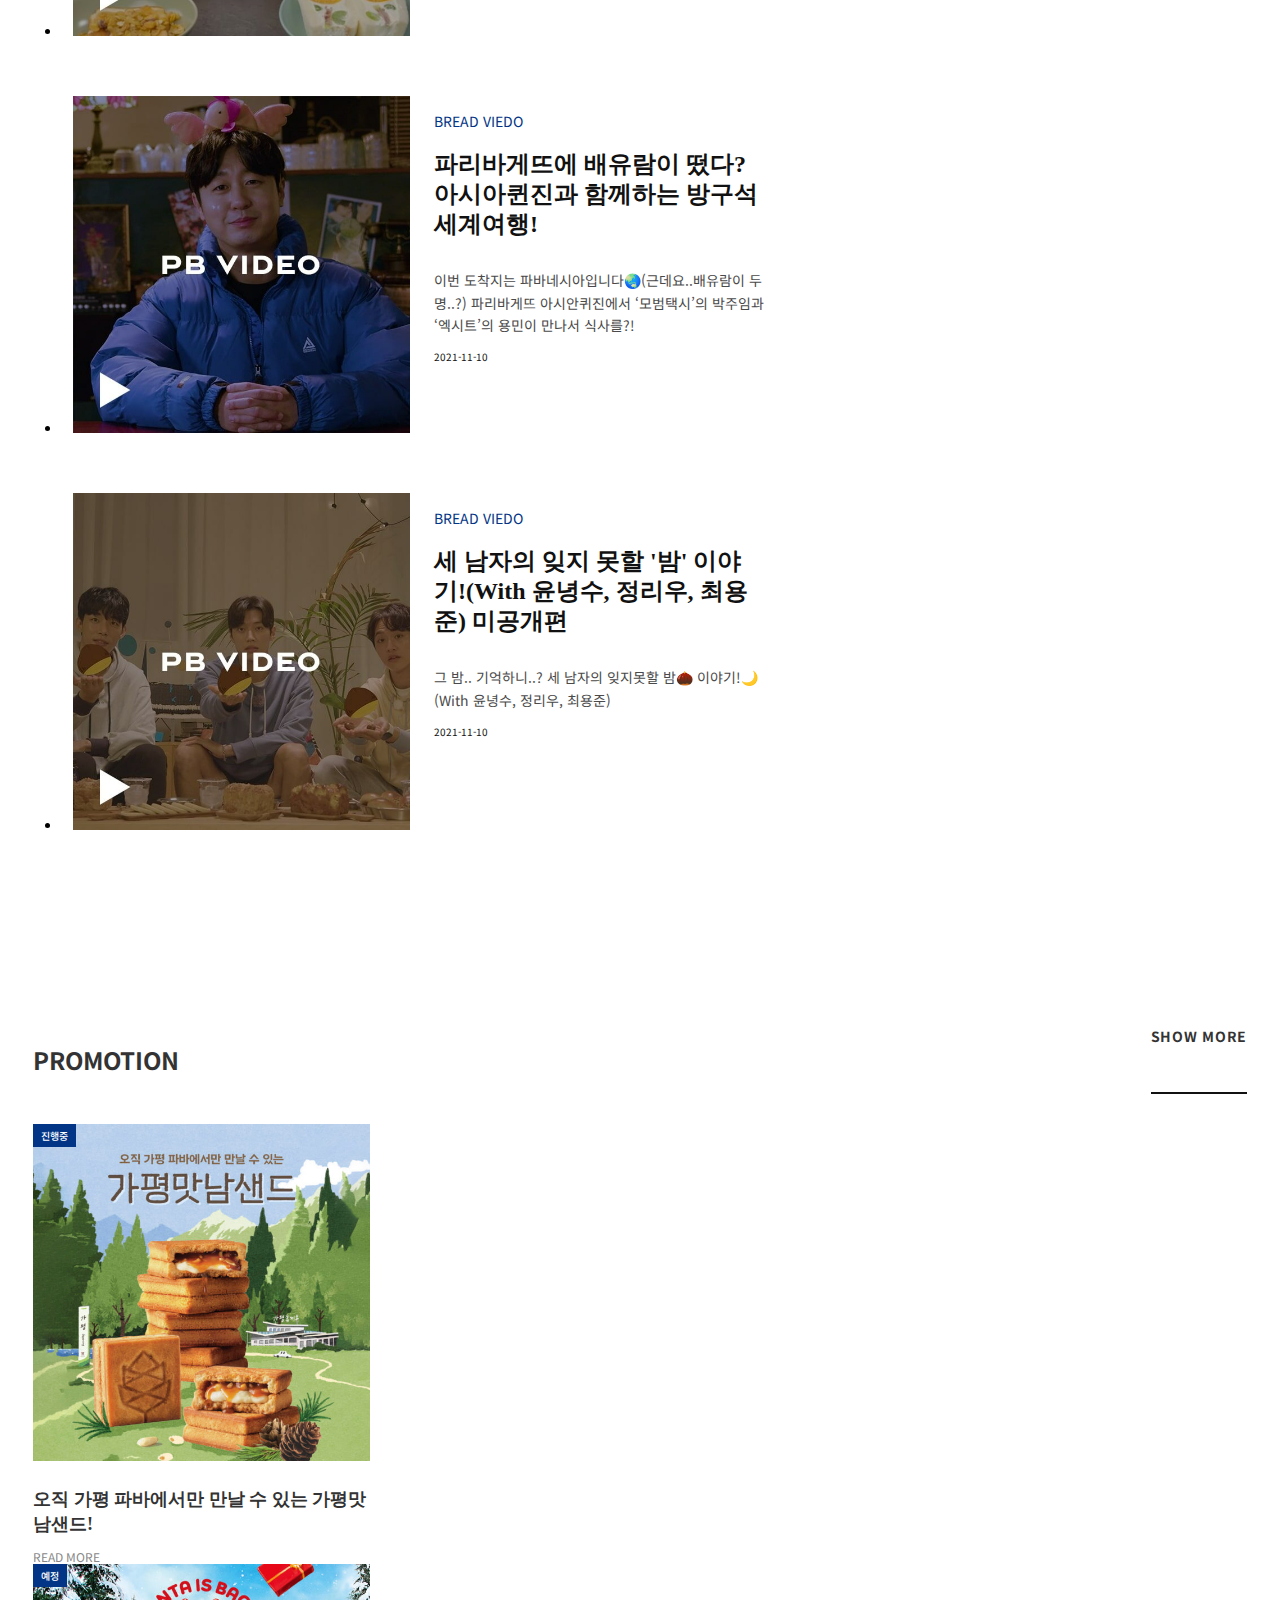
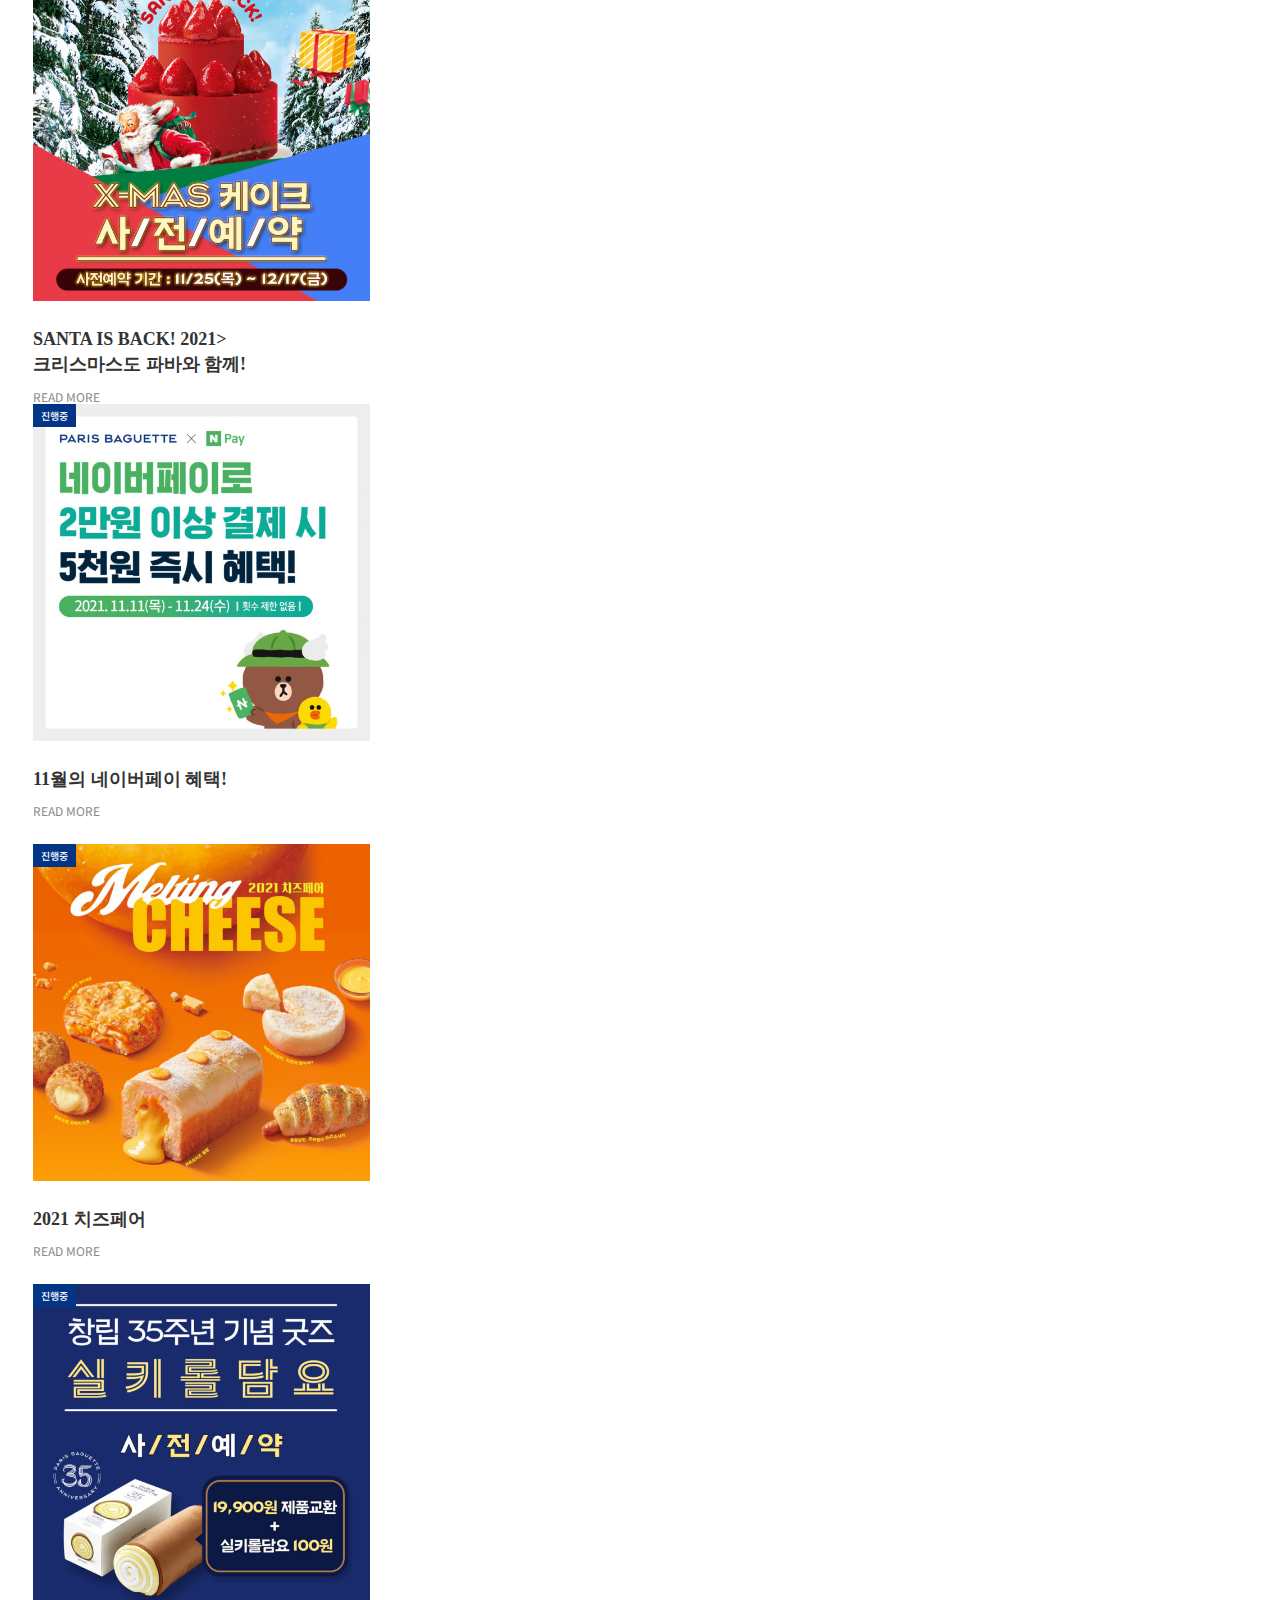
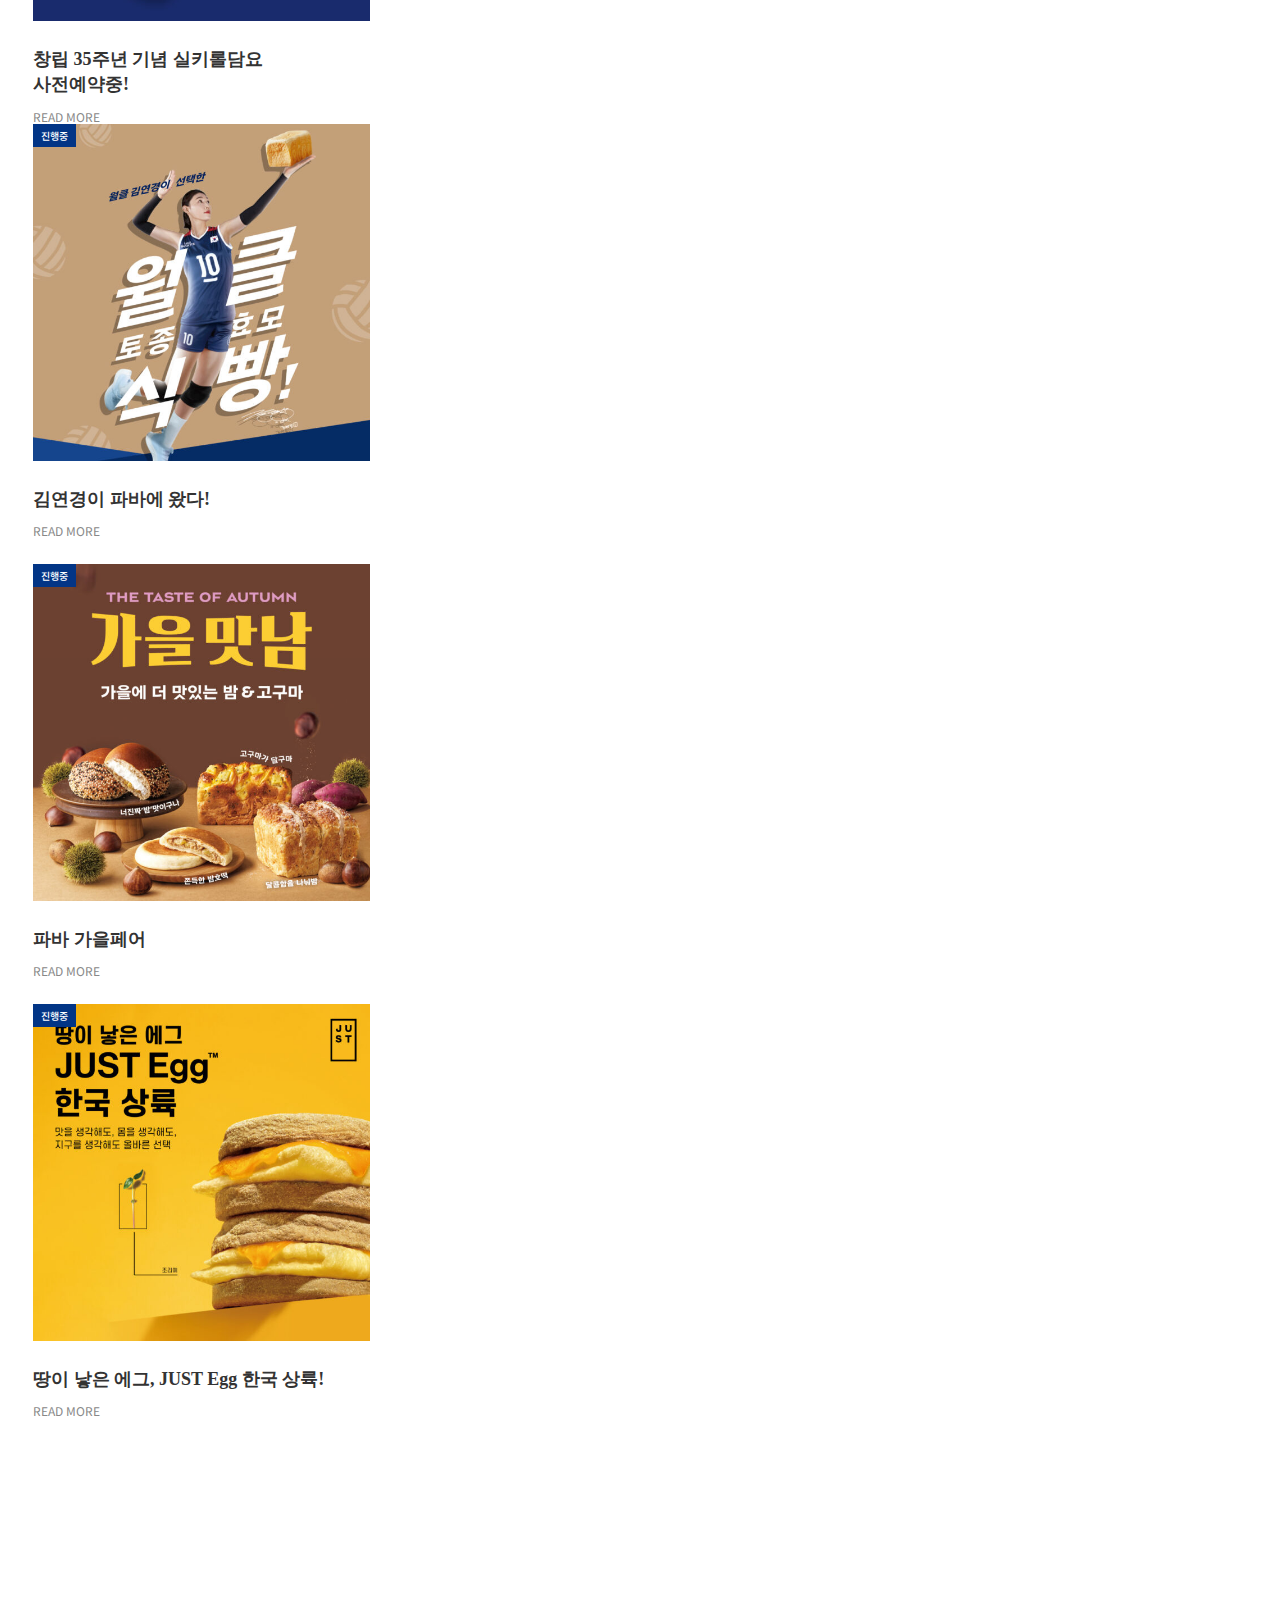
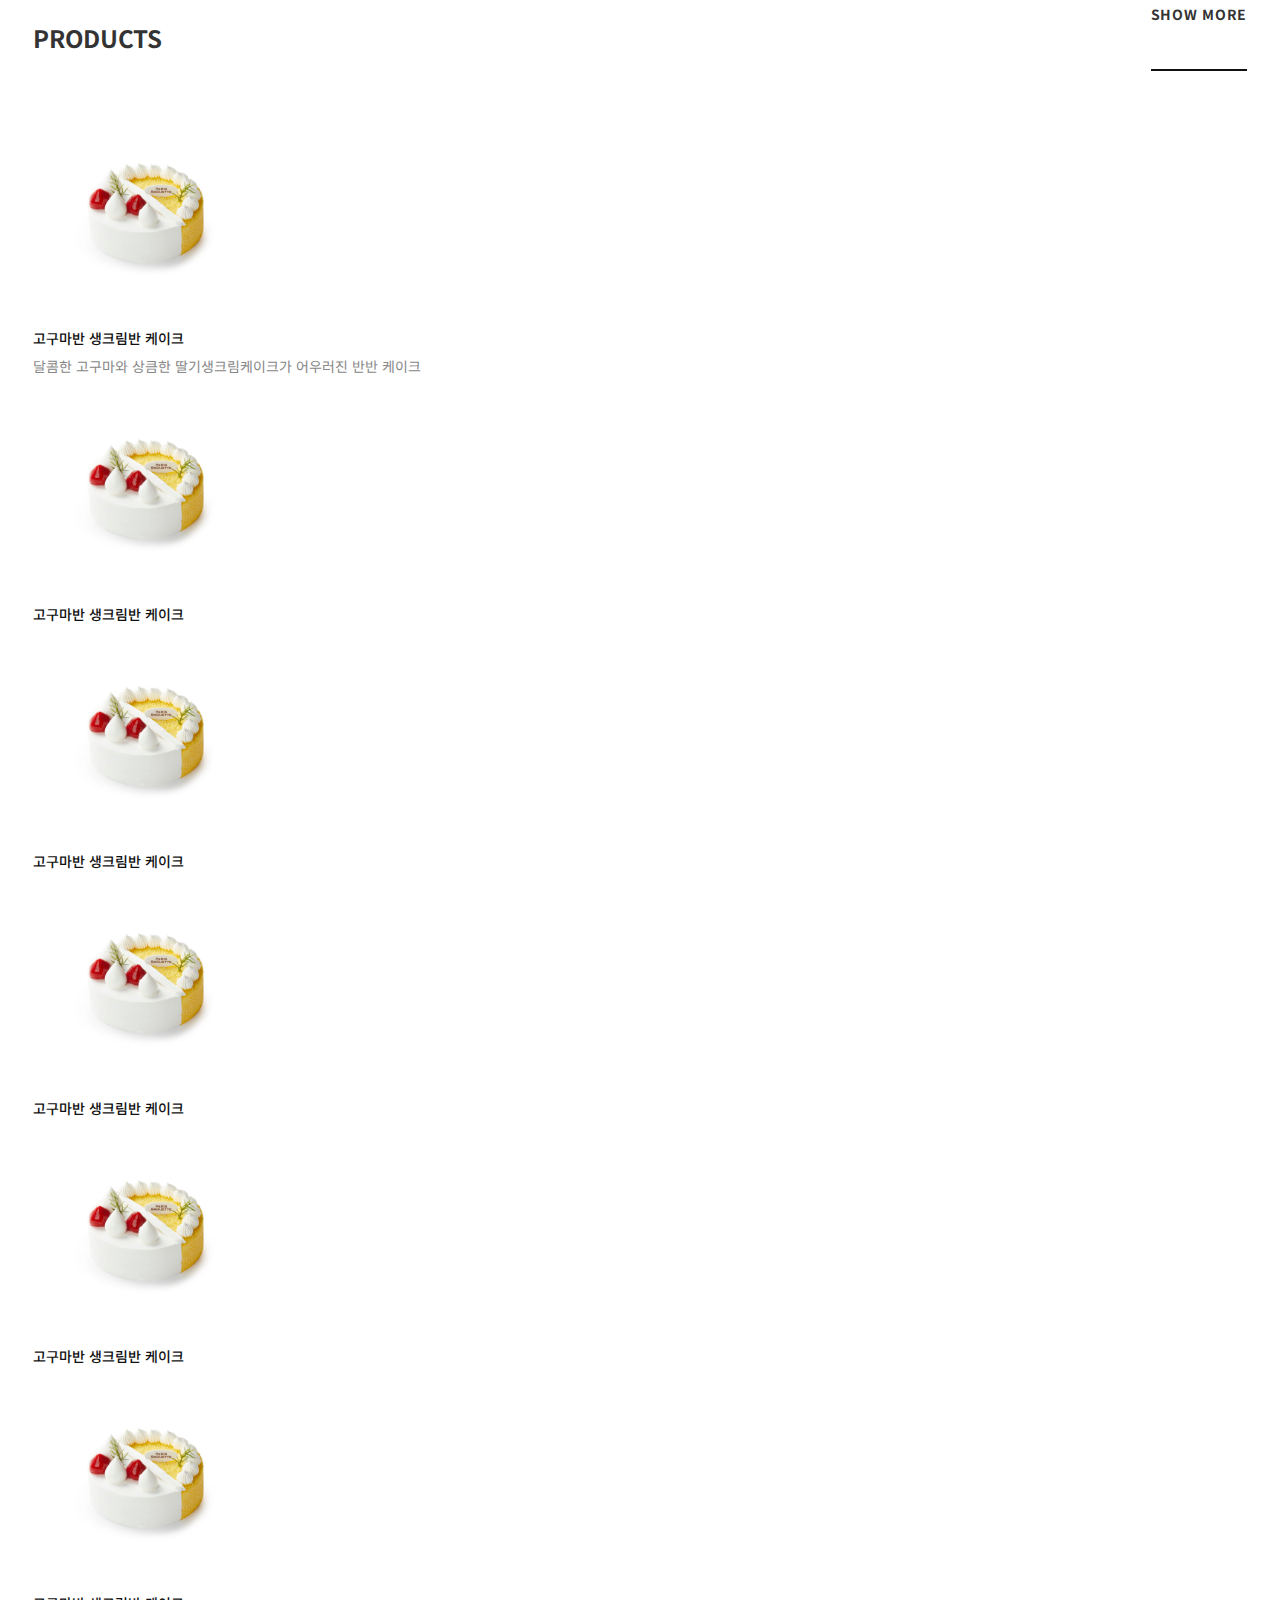
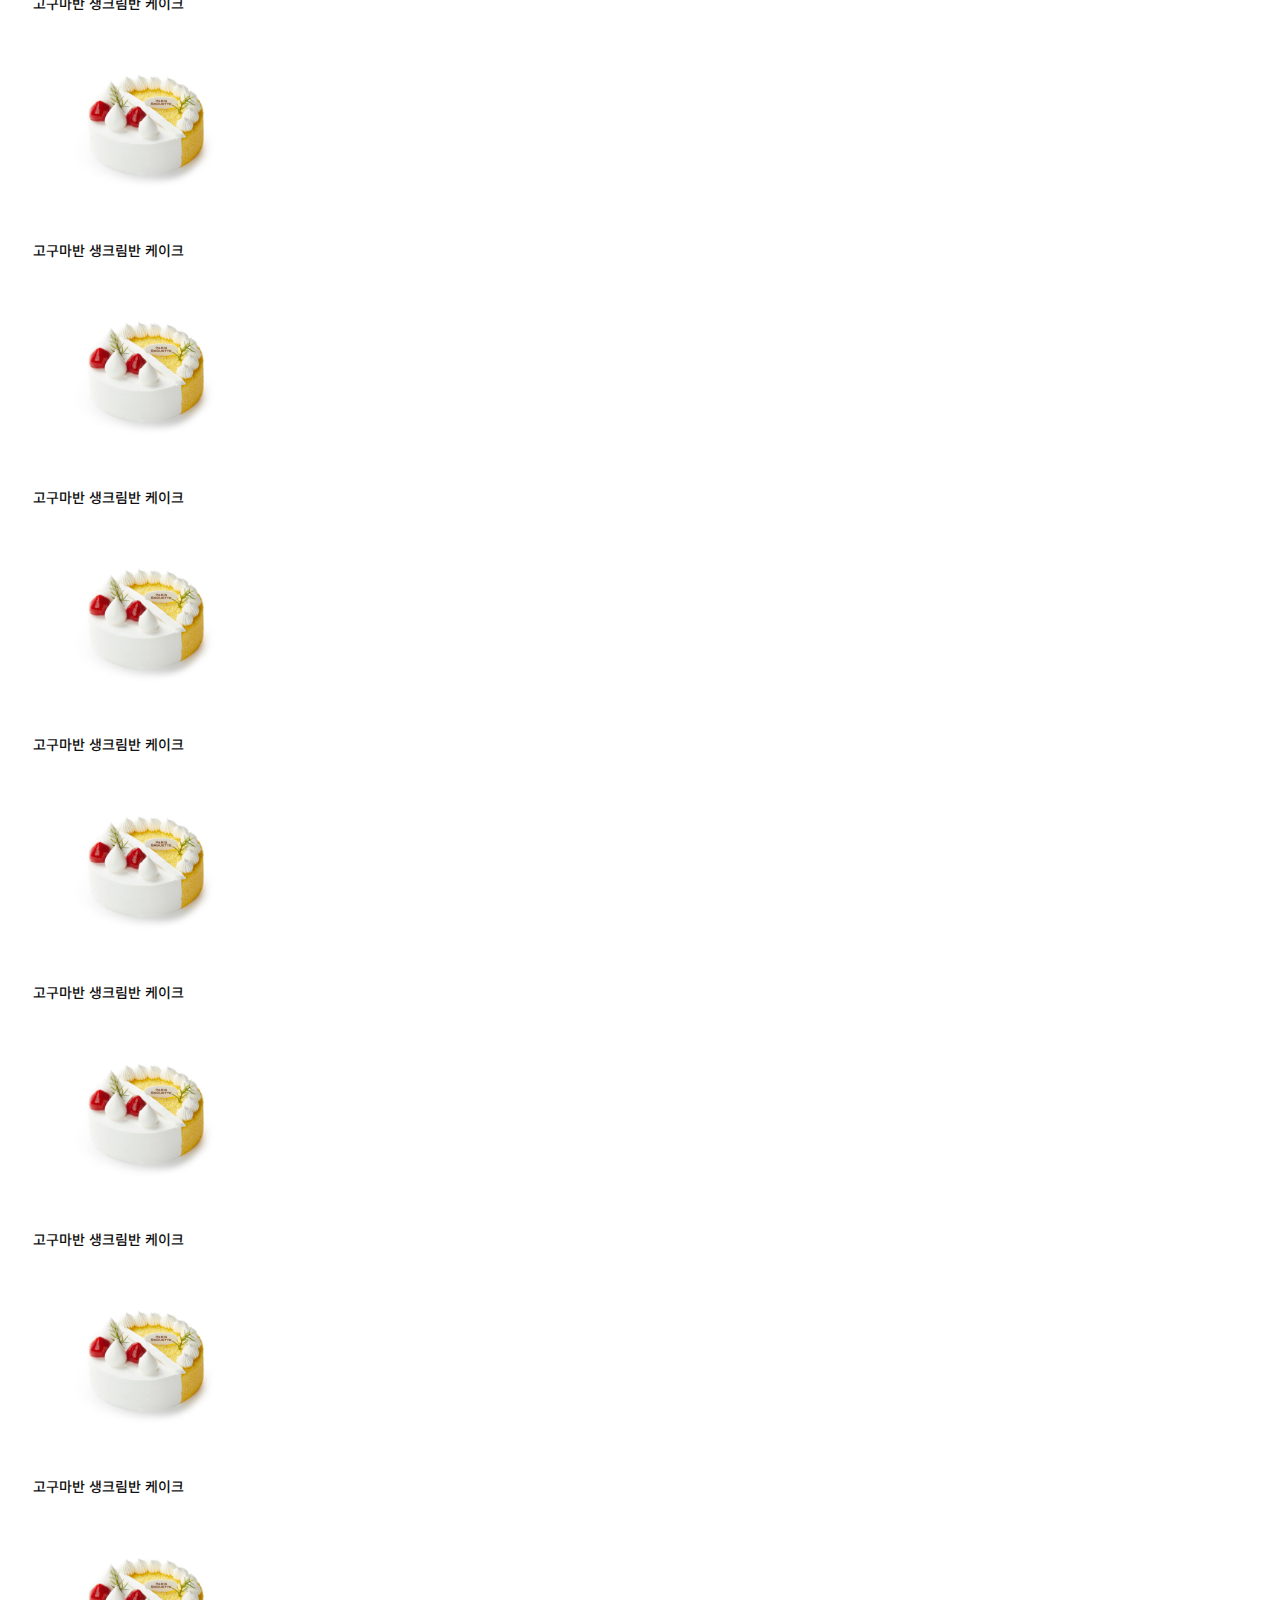
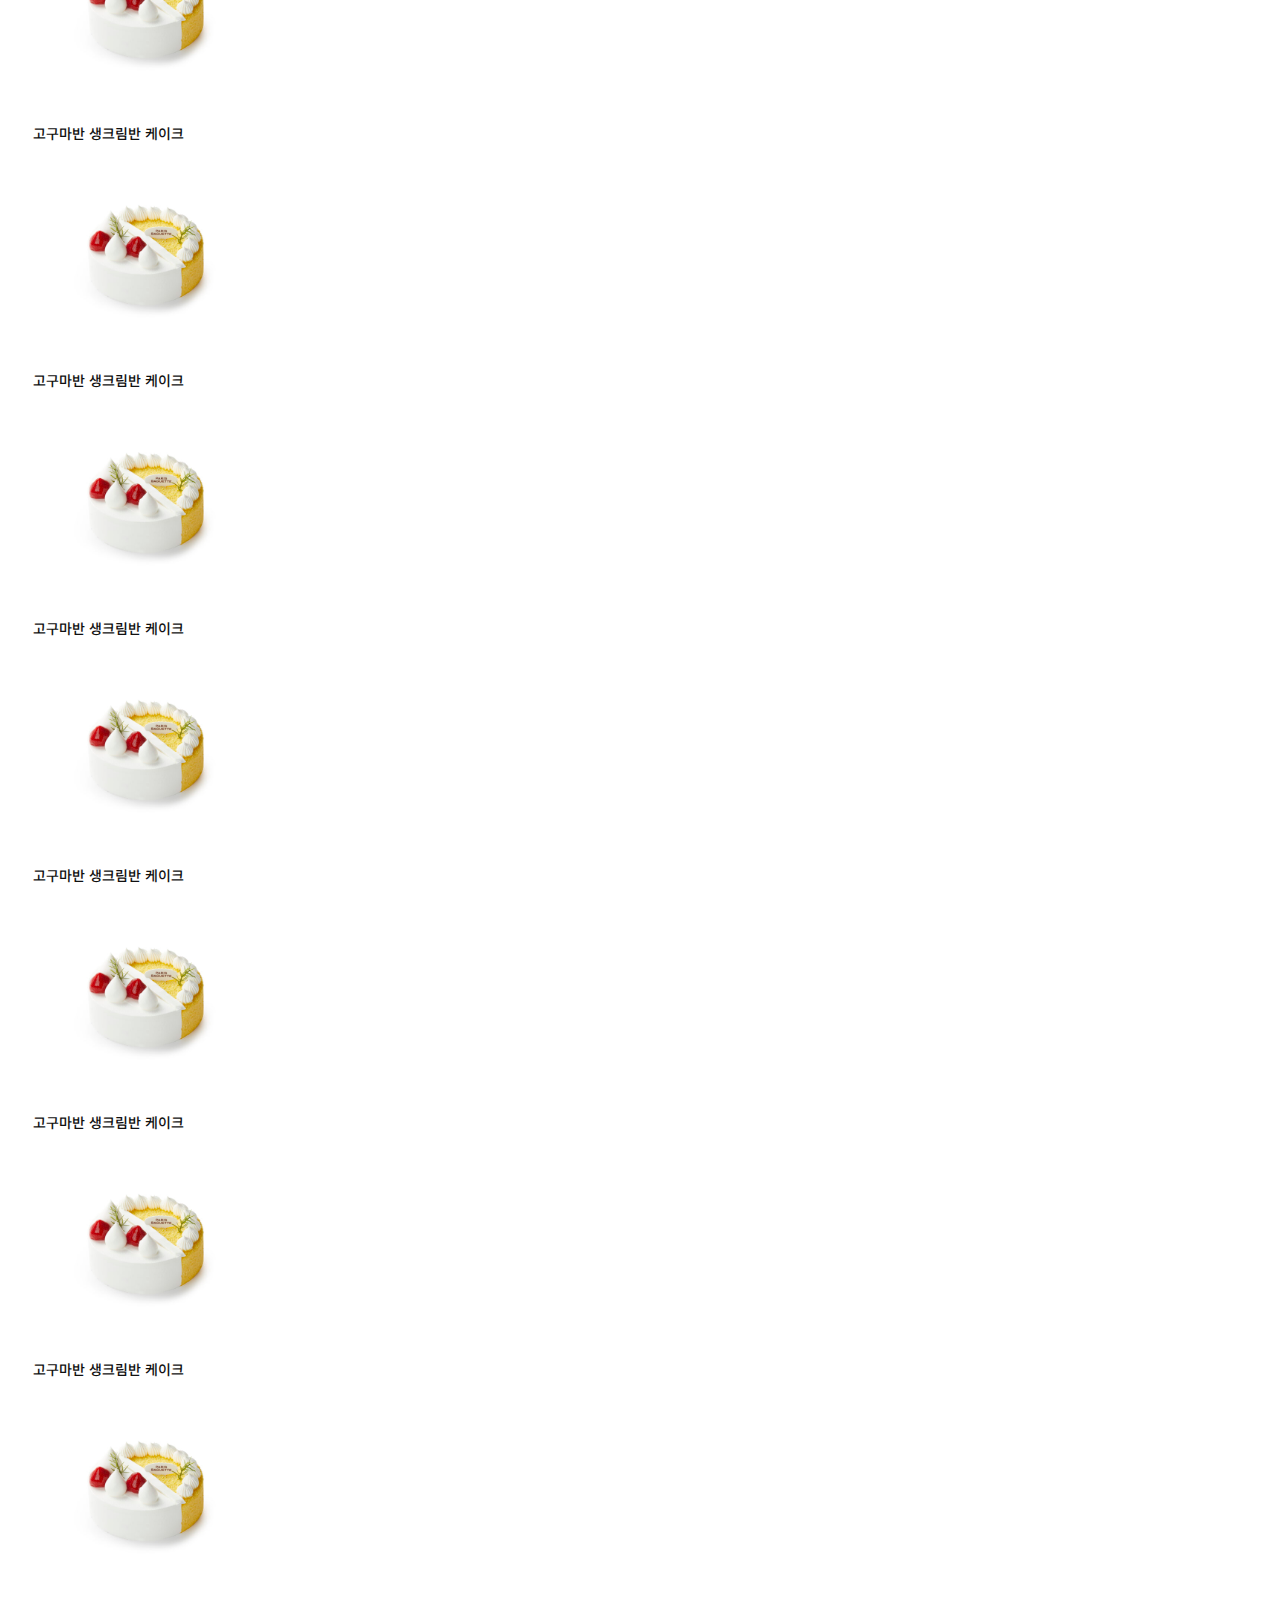
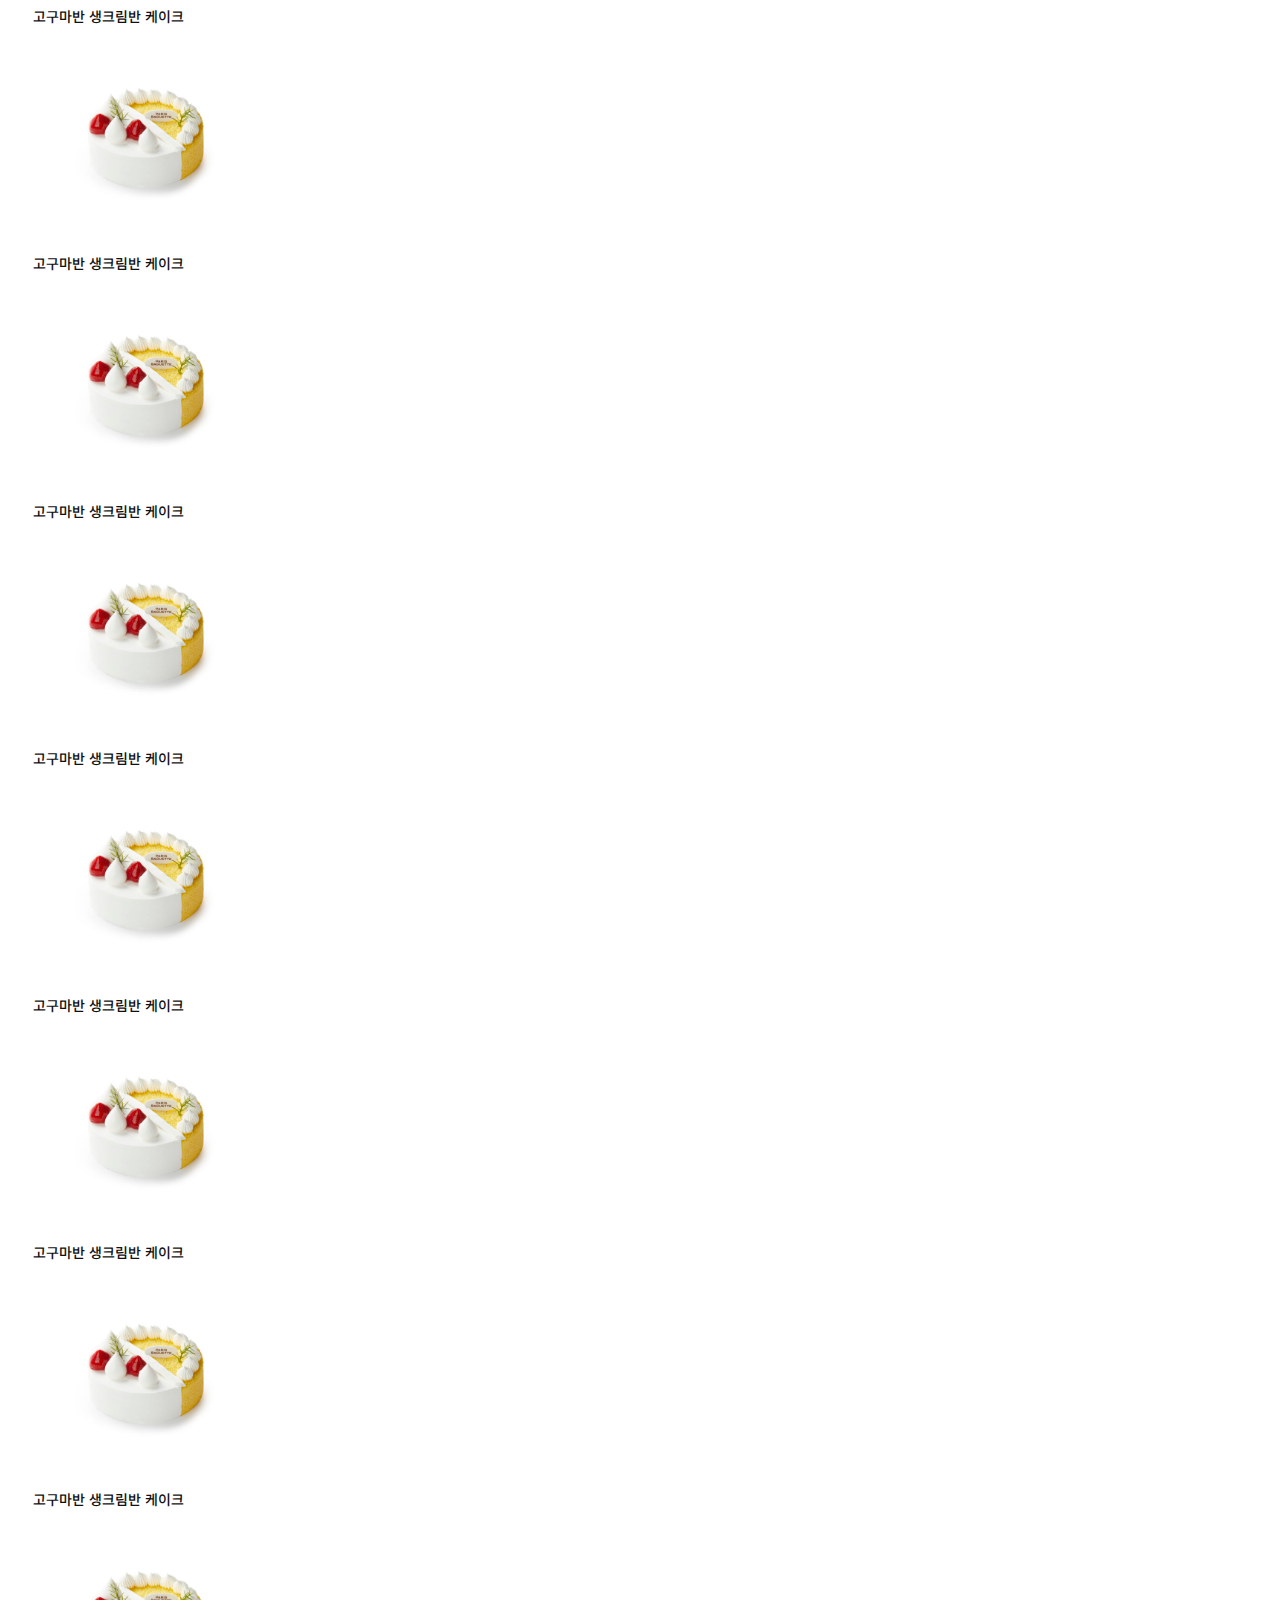
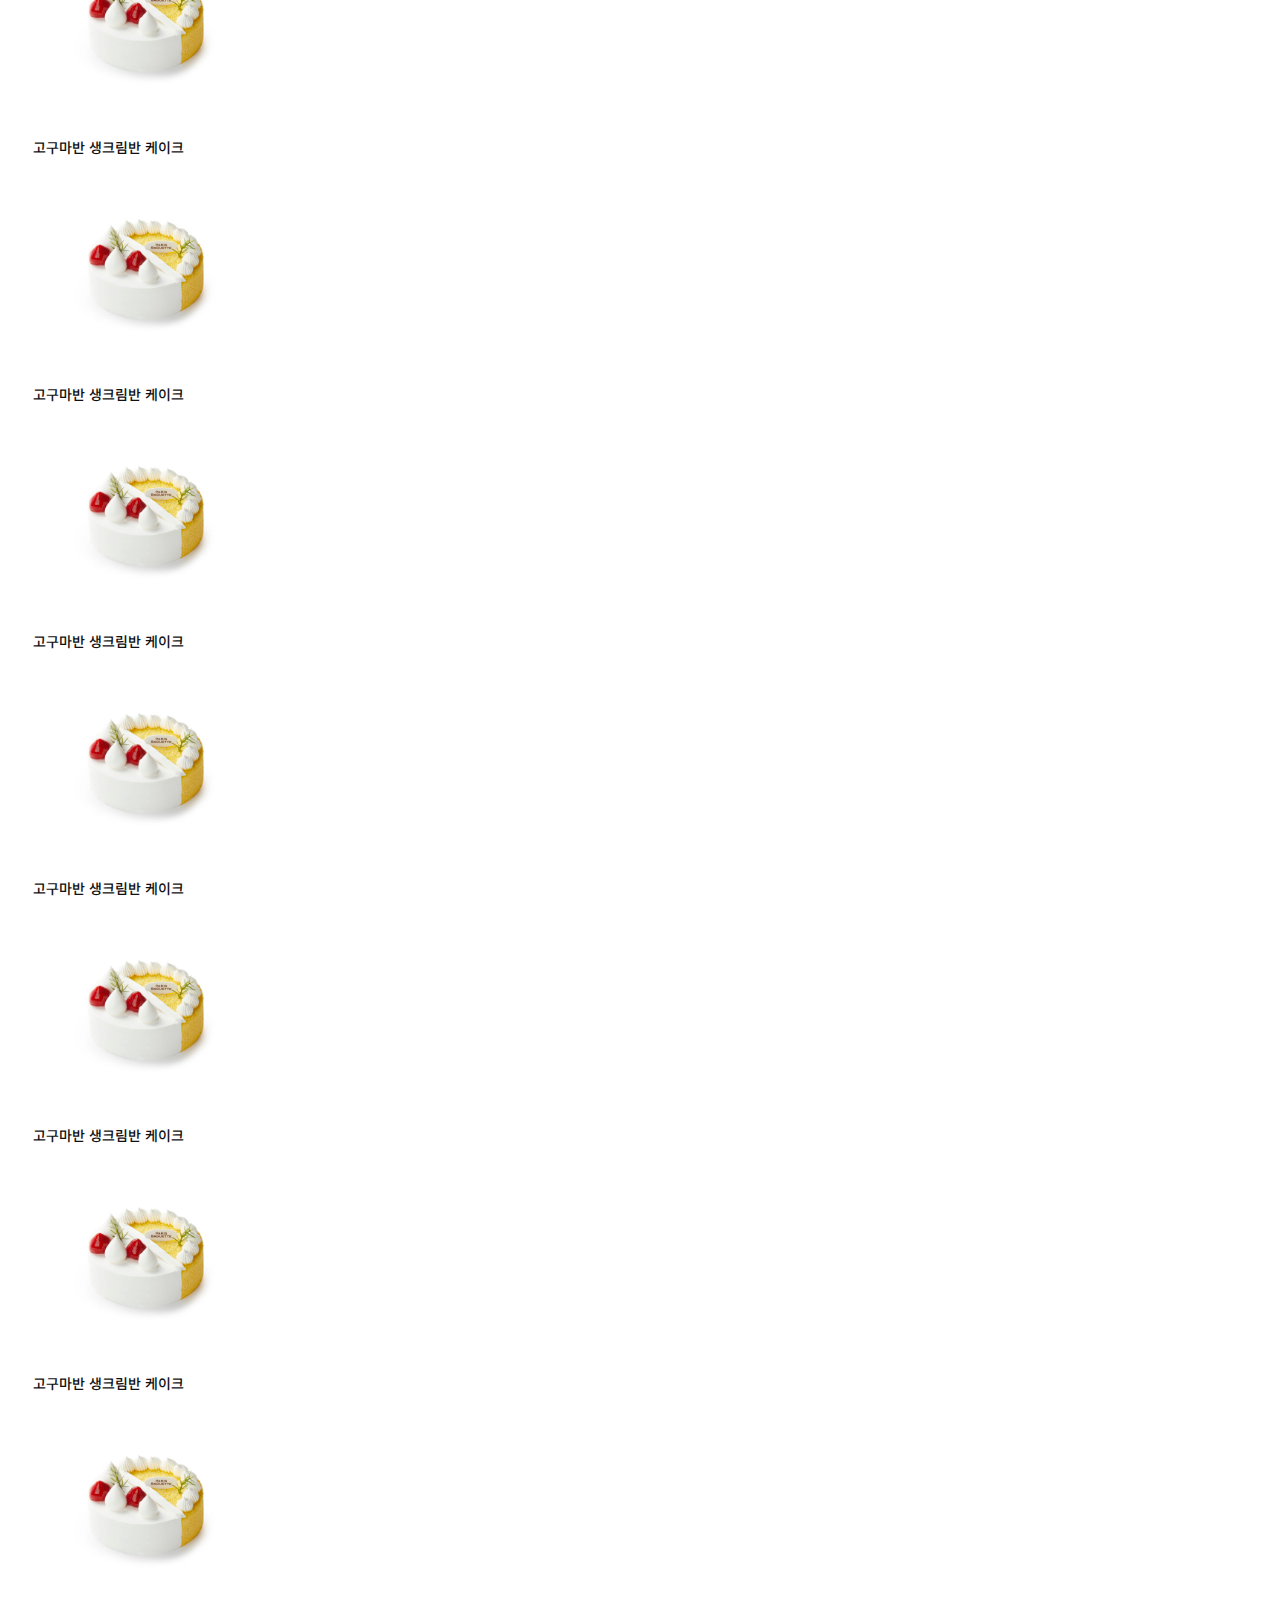
==== commit b94bd8df: "commit20211207" ====
--- a/index.html
+++ b/index.html
@@ -6,26 +6,31 @@
     <meta http-equiv="X-UA-Compatible" content="IE=edge">
     <meta name="viewport" content="width=device-width, initial-scale=1.0">
     <title>Document</title>
+    <!-- xeicon -->
     <link rel="stylesheet" href="//cdn.jsdelivr.net/npm/xeicon@2.3.3/xeicon.min.css">
+    <!-- css reset -->
     <link rel="stylesheet" href="https://cdn.jsdelivr.net/npm/reset-css@5.0.1/reset.min.css">
+    <script src="https://code.jquery.com/jquery-3.6.0.min.js"></script>
+    <!-- font -->
     <link rel="preload" as="style"
         href="https://fonts.googleapis.com/css?family=Lato%3A300%2C400%2C500%2C700%7CNoto%20Sans%20KR%3A300%2C400%2C500%2C700%7CNoto%20Sans%20KR%3A100%2C100italic%2C200%2C200italic%2C300%2C300italic%2C400%2C400italic%2C500%2C500italic%2C600%2C600italic%2C700%2C700italic%2C800%2C800italic%2C900%2C900italic&amp;subset=korean&amp;display=swap">
     <link rel="stylesheet"
         href="https://fonts.googleapis.com/css?family=Lato%3A300%2C400%2C500%2C700%7CNoto%20Sans%20KR%3A300%2C400%2C500%2C700%7CNoto%20Sans%20KR%3A100%2C100italic%2C200%2C200italic%2C300%2C300italic%2C400%2C400italic%2C500%2C500italic%2C600%2C600italic%2C700%2C700italic%2C800%2C800italic%2C900%2C900italic&amp;subset=korean&amp;display=swap"
         media="all" onload="this.media='all'">
+    <!-- slick -->
+    <link rel="stylesheet" type="text/css" href="//cdn.jsdelivr.net/npm/slick-carousel@1.8.1/slick/slick.css" />
+    <script type="text/javascript" src="//cdn.jsdelivr.net/npm/slick-carousel@1.8.1/slick/slick.min.js"></script>
+    <!-- jquery -->
+
+
     <link rel="stylesheet" href="css/content.css">
-    <style>
-        img {
-            width: 600px;
-        }
-    </style>
 </head>
 
 <body>
     <div id="wrap">
         <!-- <Header>영역 -->
         <header id="header">
-            <div class="container">
+            <div class="container mySwiper">
                 <nav class="nav">
                     <h1><a href="#">PARIS BAGUETTE</a></h1>
                     <div class="gnb-left">
@@ -70,402 +75,633 @@
         <main id="main">
             <!-- Main 영역 / Main Visual -->
             <section class="main-visual">
-                <div class="container">
-                    <ul>
-                        <li><a href="#"><img src="assets/images/홈페이지-배너.jpg" alt="1"></a></li>
-                        <li><a href="#"><img src="assets/images/WEB-치즈페어_메인배너.jpg" alt="2"></a></li>
-                        <li><a href="#"><img src="assets/images/YK-banner.jpg" alt="3"></a></li>
-                    </ul>
+
+                <div class="autoplay myAutoplay">
+                    <div class="visual">
+                        <div>
+                            <a href="#">
+                                <img src="assets/images/홈페이지-배너.jpg" alt="1">
+                            </a>
+                        </div>
+                        <div>
+                            <a href="#">
+                                <img src="assets/images/KakaoTalk_20211125_152422590.jpg" alt="2">
+                            </a>
+                        </div>
+                        <div>
+                            <a href="#">
+                                <img src="assets/images/WEB-치즈페어_메인배너.jpg" alt="3">
+                            </a>
+                        </div>
+                        <div>
+                            <a href="#">
+                                <img src="assets/images/YK-banner.jpg" alt="4">
+                            </a>
+                        </div>
+                    </div>
+                    
                 </div>
             </section>
             <!-- Main 영역 / 1. PB MAGAZINE -->
             <section class="content1">
                 <div class="container">
-                    <div class="inner_box1">
-                        <h1><a href="#">PB MAGAZINE</a></h1>
-                        <span><a href="#">SHOW MORE</a></span>
-                    </div>
-                    <ul class="pb-m">
-                        <!-- PB MAGAZINE 1번째 영역 -->
-                        <li>
-                            <a href="#">
-                                <img src="assets/images/인삼썸네일-600x750.jpg" alt="1">
-                                <div>
-                                    <strong>풍기 인삼</strong>
-                                    <p>풍기 인삼과 함께한 우리 모두가 행복한 상생 프로젝트</p>
-                                </div>
-                            </a>
-                        </li>
-                        <!-- PB MAGAZINE 2번째 영역 -->
-                        <li>
-                            <a href="#">
-                                <img src="assets/images/양파썸네일-01-600x750.jpg" alt="2">
-                                <div>
-                                    <strong>무안 햇양파</strong>
-                                    <p>무안 햇양파와 함께한 우리 모두가 행복한 상생 프로젝트</p>
-                                </div>
-                            </a>
-                        </li>
-                        <!-- PB MAGAZINE 3번째 영역 -->
-                        <li>
-                            <a href="#">
-                                <img src="assets/images/썸네일1-3-600x750.jpg" alt="3">
-                                <div>
-                                    <strong>논산 딸기</strong>
-                                    <p>논산딸기와 함께한 우리 모두가 행복한 상생 프로젝트</p>
-                                </div>
-                            </a>
-                        </li>
-                        <!-- 여기까지가 PB MAGAZINE 4번째 영역 -->
-                    </ul>
+                    <div class="first-wrap">
+                        <div class="inner_box1">
+                            <h1><a href="#">PB MAGAZINE</a></h1>
+                            <span><a href="#">SHOW MORE</a></span>
+                        </div>
+                        <ul class="pb-m">
+                            <!-- PB MAGAZINE 1번째 영역 -->
+                            <li>
+                                <a href="#">
+                                    <img src="assets/images/인삼썸네일-600x750.jpg" alt="1">
+                                    <div>
+                                        <strong>풍기 인삼</strong>
+                                        <p>풍기 인삼과 함께한 우리 모두가 행복한 상생 프로젝트</p>
+                                    </div>
+                                </a>
+                            </li>
+                            <!-- PB MAGAZINE 2번째 영역 -->
+                            <li>
+                                <a href="#">
+                                    <img src="assets/images/양파썸네일-01-600x750.jpg" alt="2">
+                                    <div>
+                                        <strong>무안 햇양파</strong>
+                                        <p>무안 햇양파와 함께한 우리 모두가 행복한 상생 프로젝트</p>
+                                    </div>
+                                </a>
+                            </li>
+                            <!-- PB MAGAZINE 3번째 영역 -->
+                            <li>
+                                <a href="#">
+                                    <img src="assets/images/썸네일1-3-600x750.jpg" alt="3">
+                                    <div>
+                                        <strong>논산 딸기</strong>
+                                        <p>논산딸기와 함께한 우리 모두가 행복한 상생 프로젝트</p>
+                                    </div>
+                                </a>
+                            </li>
+                            <!-- 여기까지가 PB MAGAZINE 4번째 영역 -->
+                        </ul>
+                    </div>
                 </div>
             </section>
+
+
+
             <!-- ---------------------------------------------------------------------------------------------------------------- -->
             <!-- Main 영역 / 2. PB STORY -->
             <section class="content2">
                 <div class="container">
-                    <div class="inner_box2">
-                        <h1><a href="#">PB STORY</a></h1>
-                        <span><a href="#">SHOW MORE</a></span>
-                    </div>
-                    <ul class="pb-bread">
-
-                        <!-- PB STROY 1번째 영역 -->
-                        <li>
-                            <div class="pb-b1">
-                                <div class="right">
-                                    <img src="assets/images/PB-VIDEO_용디_할로윈-600x600.jpg" alt="1">
+                    <div class="second_wrap">
+                        <div class="inner_box2">
+                            <h1><a href="#">PB STORY</a></h1>
+                            <span><a href="#">SHOW MORE</a></span>
+                        </div>
+                        <ul class="pb-bread">
+
+                            <!-- PB STROY 1번째 영역 -->
+                            <li>
+                                <div class="pb-b1">
+                                    <div class="right">
+                                        <a href="#">
+                                            <img src="assets/images/PB-VIDEO_용디_할로윈-600x600.jpg" alt="1">
+                                        </a>
+                                    </div>
+                                    <div class="left">
+                                        <a href="#">
+                                            <div>
+                                                <p class="pb-b1-1">BREAD VIEDO</p>
+                                            </div>
+                                            <div>
+                                                <strong>미남과 함께하는 오싹달콤 2021 파바 할로윈! 파리바게뜨 X 요리용디 9번째 만남!</strong>
+                                            </div>
+                                            <div>
+                                                <p class="pb-b1-2">파바의 마녀..아니 마남 용디가 소개하는 2021 파바 할로윈!👻💙 무섭지만 귀여워..
+                                                </p>
+                                            </div>
+                                        </a>
+                                        <div>
+                                            <p class="pb-b1-3">2021-11-10</p>
+                                        </div>
+                                    </div>
                                 </div>
-                                <div class="left">
-                                    <a href="#">
+                            </li>
+
+                            <!-- PB STORY 2번째 영역 -->
+                            <li>
+                                <div class="pb-b2">
+                                    <div class="right">
+                                        <a href="#">
+                                            <img src="assets/images/PB-VIDEO_용디_식빵2-600x600.jpg" alt="2">
+                                        </a>
+                                    </div>
+                                    <div class="left">
+                                        <a href="#">
+                                            <div>
+                                                <p class="pb-b1-1">BREAD VIEDO</p>
+                                            </div>
+                                            <div>
+                                                <strong>용디가 전여친을 잡으며 남긴 말은? 파리바게뜨 X 요리용디 8번째 만남!</strong>
+                                            </div>
+                                            <div>
+                                                <p class="pb-b1-2">떠나간 전여친을 잡을 한 마디🙊 우리 집에서 식빵..먹고갈래? 이런 식빵🍞🔥 은 역시
+                                                    파리바게뜨~💙</p>
+                                            </div>
+                                        </a>
                                         <div>
-                                            <p>BREAD VIEDO</p>
+                                            <p class="pb-b1-3">2021-11-10</p>
                                         </div>
+                                    </div>
+                                </div>
+                            </li>
+
+                            <!-- PB STORY 3번째 영역 -->
+                            <li>
+                                <div class="pb-b3">
+                                    <div class="right">
+                                        <a href="#">
+                                            <img src="assets/images/PB-VIDEO_배유람-600x600.jpg" alt="3">
+                                        </a>
+                                    </div>
+                                    <div class="left">
+                                        <a href="#">
+                                            <div>
+                                                <p class="pb-b1-1">BREAD VIEDO</p>
+                                            </div>
+                                            <div>
+                                                <strong>파리바게뜨에 배유람이 떴다? 아시아퀸진과 함께하는 방구석 세계여행!</strong>
+                                            </div>
+                                            <div>
+                                                <p class="pb-b1-2">이번 도착지는 파바네시아입니다🌏(근데요..배유람이 두명..?) 파리바게뜨 아시안퀴진에서
+                                                    ‘모범택시’의 박주임과 ‘엑시트’의 용민이
+                                                    만나서 식사를?!</p>
+                                            </div>
+                                        </a>
                                         <div>
-                                            <strong>미남과 함께하는 오싹달콤 2021 파바 할로윈! 파리바게뜨 X 요리용디 9번째 만남!</strong>
+                                            <p class="pb-b1-3">2021-11-10</p>
                                         </div>
+                                    </div>
+                                </div>
+                            </li>
+                            <!-- PB STORY 4번째 영역 -->
+                            <li>
+                                <div class="pb-b4">
+                                    <div class="right">
+                                        <a href="#">
+                                            <img src="assets/images/PB-VIDEO_유녕수-600x600.jpg" alt="4">
+                                        </a>
+                                    </div>
+                                    <div class="left">
+                                        <a href="#">
+                                            <div>
+                                                <p class="pb-b1-1">BREAD VIEDO</p>
+                                            </div>
+                                            <div>
+                                                <strong>세 남자의 잊지 못할 '밤' 이야기!(With 윤녕수, 정리우, 최용준) 미공개편</strong>
+                                            </div>
+                                            <div>
+                                                <p class="pb-b1-2">그 밤.. 기억하니..? 세 남자의 잊지못할 밤🌰 이야기!🌙 (With 윤녕수, 정리우,
+                                                    최용준)</p>
+                                            </div>
+                                        </a>
                                         <div>
-                                            <p>파바의 마녀..아니 마남 용디가 소개하는 2021 파바 할로윈!👻💙 무섭지만 귀여워..</p>
+                                            <p class="pb-b1-3">2021-11-10</p>
                                         </div>
-                                    </a>
-                                    <div>
-                                        <p>2021-11-10</p>
                                     </div>
                                 </div>
-                            </div>
-                        </li>
-
-                        <!-- PB STORY 2번째 영역 -->
-                        <li>
-                            <div class="pb-b2">
-                                <div class="right">
-                                    <img src="assets/images/PB-VIDEO_용디_식빵2-600x600.jpg" alt="2">
-                                </div>
-                                <div class="left">
-                                    <a href="#">
-                                        <div>
-                                            <p>BREAD VIEDO</p>
-                                        </div>
-                                        <div>
-                                            <strong>용디가 전여친을 잡으며 남긴 말은? 파리바게뜨 X 요리용디 8번째 만남!</strong>
-                                        </div>
-                                        <div>
-                                            <p>떠나간 전여친을 잡을 한 마디🙊 우리 집에서 식빵..먹고갈래? 이런 식빵🍞🔥 은 역시 파리바게뜨~💙</p>
-                                        </div>
-                                    </a>
-                                    <div>
-                                        <p>2021-11-10</p>
-                                    </div>
-                                </div>
-                            </div>
-                        </li>
-
-                        <!-- PB STORY 3번째 영역 -->
-                        <li>
-                            <div class="pb-b3">
-                                <div class="right">
-                                    <img src="assets/images/PB-VIDEO_배유람-600x600.jpg" alt="3">
-                                </div>
-                                <div class="left">
-                                    <a href="#">
-                                        <div>
-                                            <p>BREAD VIEDO</p>
-                                        </div>
-                                        <div>
-                                            <strong>파리바게뜨에 배유람이 떴다? 아시아퀸진과 함께하는 방구석 세계여행!</strong>
-                                        </div>
-                                        <div>
-                                            <p>이번 도착지는 파바네시아입니다🌏(근데요..배유람이 두명..?) 파리바게뜨 아시안퀴진에서 ‘모범택시’의 박주임과 ‘엑시트’의 용민이
-                                                만나서 식사를?!</p>
-                                        </div>
-                                    </a>
-                                    <div>
-                                        <p>2021-11-10</p>
-                                    </div>
-                                </div>
-                            </div>
-                        </li>
-                        <!-- PB STORY 4번째 영역 -->
-                        <li>
-                            <div class="pb-b4">
-                                <div class="right">
-                                    <img src="assets/images/PB-VIDEO_유녕수-600x600.jpg" alt="4">
-                                </div>
-                                <div class="left">
-                                    <a href="#">
-                                        <div>
-                                            <p>BREAD VIEDO</p>
-                                        </div>
-                                        <div>
-                                            <strong>세 남자의 잊지 못할 '밤' 이야기!(With 윤녕수, 정리우, 최용준) 미공개편</strong>
-                                        </div>
-                                        <div>
-                                            <p>그 밤.. 기억하니..? 세 남자의 잊지못할 밤🌰 이야기!🌙 (With 윤녕수, 정리우, 최용준)</p>
-                                        </div>
-                                    </a>
-                                    <div>
-                                        <p>2021-11-10</p>
-                                    </div>
-                                </div>
-                            </div>
-                        </li>
-                        <!-- 여기까지가 PB STORY 4번째 영역 -->
-                    </ul>
+                            </li>
+                            <!-- 여기까지가 PB STORY 4번째 영역 -->
+                        </ul>
+                    </div>
                 </div>
             </section>
             <!-- 여기까지가 CONTENT2 -->
             <!-- Main 영역 / 3. PROMOTION -->
             <section class="content3">
                 <div class="container">
-                    <div class="inner_box3">
-                        <h1><a href="#">PROMOTION</a></h1>
-                        <span><a href="#">SHOW MORE</a></span>
-                    </div>
-                    <ul class="promotion">
-                        <!-- PROMOTION 1번째 영역 -->
-                        <li>
+                    <div class="third_wrap">
+                        <div class="inner_box3">
+                            <h1><a href="#">PROMOTION</a></h1>
+                            <span><a href="#">SHOW MORE</a></span>
+                        </div>
+                        <div class="promotion">
+                            <!-- PROMOTION 1번째 영역 -->
                             <div class="pr-1">
-                                <a href="#">
-                                    <div>
-                                        <span>진행중</span>
-                                    </div>
-                                    <div>
-                                        <img src="assets/images/0809_가평맛남샌드_2썸네일-600x600.jpg" alt="1">
-                                    </div>
-                                    <div>
-                                        <strong>오직 가평 파바에서만 만날 수 있는 가평맛남샌드!</strong>
-                                    </div>
-                                    <div>
-                                        <span>READ MORE</span>
-                                    </div>
-                                </a>
-                            </div>
-                        </li>
-                        <!-- PROMOTION 2번째 영역 -->
-                        <li>
+                                
+                                <a href="#" class="aa">
+                                    <div>
+                                        <span class="top">진행중</span>
+                                            <img src="assets/images/0809_가평맛남샌드_2썸네일-600x600.jpg" alt="1">
+                                        </div>
+                                        <div class="desc">
+                                            <strong>오직 가평 파바에서만 만날 수 있는 가평맛남샌드!</strong>
+                                            <span class="bottom">READ MORE</span>
+                                        </div>
+                                    </a>
+                             
+                            </div>
+                            <!-- PROMOTION 2번째 영역 -->
                             <div class="pr-2">
                                 <a href="#">
                                     <div>
-                                        <span>예정</span>
-                                    </div>
-                                    <div>
+                                        <span class="top">예정</span>
                                         <img src="assets/images/프로모션-썸네일_1000_1000_-1-600x600.jpg" alt="2">
                                     </div>
-                                    <div>
-                                        <strong>SANTA IS BACK! 2021</strong><br>
-                                        <strong>크리스마스도 파바와 함께!</strong>
-                                    </div>
-                                    <div>
-                                        <span>READ MORE</span>
-                                    </div>
-                                </a>
-                            </div>
-                        </li>
-                        <!-- PROMOTION 3번째 영역 -->
-                        <li>
+                                    <div class="desc">
+                                        <strong>SANTA IS BACK! 2021><br>
+                                        크리스마스도 파바와 함께!</strong>
+                                        <span class="bottom">READ MORE</span>
+                                    </div>
+                                </a>
+                            </div>
+                            <!-- PROMOTION 3번째 영역 -->
                             <div class="pr-3">
                                 <a href="#">
                                     <div>
-                                        <span>진행중</span>
-                                    </div>
-                                    <div>
+                                        <span class="top">진행중</span>
                                         <img src="assets/images/프로모션-썸네일_1000_1000-1-3-600x600.jpg" alt="3">
                                     </div>
-                                    <div>
+                                    <div class="desc">
                                         <strong>11월의 네이버페이 혜택!</strong>
-                                    </div>
-                                    <div>
-                                        <span>READ MORE</span>
-                                    </div>
-                                </a>
-                            </div>
-                        </li>
-                        <!-- PROMOTION 4번째 영역 -->
-                        <li>
+                                        <span class="bottom">READ MORE</span>
+                                    </div>
+                                </a>
+                            </div>
+                            <!-- PROMOTION 4번째 영역 -->
                             <div class="pr-4">
                                 <a href="#">
                                     <div>
-                                        <span>진행중</span>
-                                    </div>
-                                    <div>
+                                        <span class="top">진행중</span>
                                         <img src="assets/images/WEB-치즈페어_썸네일배너-600x600.jpg" alt="4">
                                     </div>
-                                    <div>
+                                    <div class="desc">
                                         <strong>2021 치즈페어</strong>
-                                    </div>
-                                    <div>
-                                        <span>READ MORE</span>
-                                    </div>
-                                </a>
-                            </div>
-                        </li>
-                        <!-- PROMOTION 5번째 영역 -->
-                        <li>
+                                        <span class="bottom">READ MORE</span>
+                                    </div>
+                                </a>
+                            </div>
+                            <!-- PROMOTION 5번째 영역 -->
                             <div class="pr-5">
                                 <a href="#">
                                     <div>
-                                        <span>진행중</span>
-                                    </div>
-                                    <div>
+                                        <span class="top">진행중</span>
                                         <img src="assets/images/프로모션-썸네일_1000_1000-600x600.jpeg" alt="5">
                                     </div>
-                                    <div>
-                                        <strong>창립 35주년 기념 실키롤담요</strong><br>
-                                        <strong>사전예약중!</strong>
-                                    </div>
-                                    <div>
-                                        <span>READ MORE</span>
-                                    </div>
-                                </a>
-                            </div>
-                        </li>
-
-
-                        <!-- PROMOTION 6번째 영역 -->
-                        <li>
+                                    <div class="desc">
+                                        <strong>창립 35주년 기념 실키롤담요<br>
+                                        사전예약중!</strong>
+                                        <span class="bottom">READ MORE</span>
+                                    </div>
+                                </a>
+                            </div>
+                            <!-- PROMOTION 6번째 영역 -->
                             <div class="pr-6">
                                 <a href="#">
                                     <div>
-                                        <span>진행중</span>
-                                    </div>
-                                    <div>
+                                        <span class="top">진행중</span>
                                         <img src="assets/images/YK-thumbnail0907-600x600.jpg" alt="6">
                                     </div>
-                                    <div>
+                                    <div class="desc">
                                         <strong>김연경이 파바에 왔다!</strong>
-                                    </div>
-                                    <div>
-                                        <span>READ MORE</span>
-                                    </div>
-                                </a>
-                            </div>
-                        </li>
-                        <!-- PROMOTION 7번째 영역 -->
-                        <li>
+                                        <span class="bottom">READ MORE</span>
+                                    </div>
+                                </a>
+                            </div>
+                            <!-- PROMOTION 7번째 영역 -->
                             <div class="pr-7">
                                 <a href="#">
                                     <div>
-                                        <span>진행중</span>
-                                    </div>
-                                    <div>
+                                        <span class="top">진행중</span>
                                         <img src="assets/images/프로모션-썸네일_1000_1000-3-600x600.jpg" alt="7">
                                     </div>
-                                    <div>
+                                    <div class="desc">
                                         <strong>파바 가을페어</strong>
-                                    </div>
-                                    <div>
-                                        <span>READ MORE</span>
-                                    </div>
-                                </a>
-                            </div>
-                        </li>
-                        <!-- PROMOTION 8번째 영역 -->
-                        <li>
+                                        <span class="bottom" >READ MORE</span>
+                                    </div>
+                                </a>
+                            </div>
+                            <!-- PROMOTION 8번째 영역 -->
                             <div class="pr-8">
                                 <a href="#">
                                     <div>
-                                        <span>진행중</span>
-                                    </div>
-                                    <div>
+                                        <span class="top">진행중</span>
                                         <img src="assets/images/0908_저스트에그_썸네일-600x600.jpg" alt="8">
                                     </div>
-                                    <div>
+                                    <div class="desc">
                                         <strong>땅이 낳은 에그, JUST Egg 한국 상륙!</strong>
-                                    </div>
-                                    <div>
-                                        <span>READ MORE</span>
-                                    </div>
-                                </a>
-                            </div>
-                        </li>
-                        <!-- 여기까지가 PROMOTION 8번째 영역  -->
-                    </ul>
+                                        <span class="bottom">READ MORE</span>
+                                    </div>
+                                </a>
+                            </div>
+                            <!-- 여기까지가 PROMOTION 8번째 영역  -->
+                        </div>
+                    </div>
                 </div>
             </section>
             <!-- 여기까지가 CONTENT3 -->
             <!-- Main 영역 / 4. PRODUCT -->
             <section class="content4">
                 <div class="container">
-                    <div class="inner_box4">
-                        <h1><a href="#">PRODUCTS</a></h1>
-                        <span><a href="#">SHOW MORE</a></span>
-                    </div>
-                    <ul class="products">
-                        <!-- PRODUCTS 1번째 영역 -->
-                        <li>
-                            <a href="#">
-                                <img src="assets/images/210820_PB고구마딸기생크림케이크_04-600x600.jpg" alt="1">
-                                <div>
-                                    <strong>고구마반 생크림반 케이크</strong>
-                                </div>
-                                <div>
-                                    <span>달콤한 고구마와 상큼한 딸기생크림케이크가 어우러진 반반 케이크</span>
-                                </div>
-                            </a>
-                        </li>
-                        <!-- PRODUCTS 2번째 영역 -->
-                        <li>
-                            <a href="#">
-                                <img src="assets/images/210820_PB고구마딸기생크림케이크_04-600x600.jpg" alt="1">
-                                <div>
-                                    <strong>고구마반 생크림반 케이크</strong>
-                                </div>
-                            </a>
-                        </li>
-                        <!-- PRODUCTS 3번째 영역 -->
-                        <!-- PRODUCTS 4번째 영역 -->
-                        <!-- PRODUCTS 5번째 영역 -->
-                        <!-- PRODUCTS 6번째 영역 -->
-                        <!-- PRODUCTS 7번째 영역 -->
-                        <!-- PRODUCTS 8번째 영역 -->
-                        <!-- PRODUCTS 9번째 영역 -->
-                        <!-- PRODUCTS 10번째 영역 -->
-                        <!-- PRODUCTS 11번째 영역 -->
-                        <!-- PRODUCTS 12번째 영역 -->
-                        <!-- PRODUCTS 13번째 영역 -->
-                        <!-- PRODUCTS 14번째 영역 -->
-                        <!-- PRODUCTS 15번째 영역 -->
-                        <!-- PRODUCTS 16번째 영역 -->
-                        <!-- PRODUCTS 17번째 영역 -->
-                        <!-- PRODUCTS 18번째 영역 -->
-                        <!-- PRODUCTS 19번째 영역 -->
-                        <!-- PRODUCTS 20번째 영역 -->
-                        <!-- PRODUCTS 21번째 영역 -->
-                        <!-- PRODUCTS 22번째 영역 -->
-                        <!-- PRODUCTS 23번째 영역 -->
-                        <!-- PRODUCTS 24번째 영역 -->
-                        <!-- PRODUCTS 25번째 영역 -->
-                        <!-- PRODUCTS 26번째 영역 -->
-                        <!-- PRODUCTS 27번째 영역 -->
-                        <!-- PRODUCTS 28번째 영역 -->
-                        <!-- PRODUCTS 29번째 영역 -->
-                        <!-- PRODUCTS 30번째 영역 -->
-                        <!-- PRODUCTS 31번째 영역 -->
-                        <!-- PRODUCTS 32번째 영역 -->
-                        <!-- 여기까지가 PRODUCTS 32번째 영역-->
-
-                    </ul>
-
+                    <div class="forth_wrap">
+                        <div class="inner_box4">
+                            <h1><a href="#">PRODUCTS</a></h1>
+                            <span><a href="#">SHOW MORE</a></span>
+                        </div>
+                        <div class="products">
+                            <!-- PRODUCTS 1번째 영역 -->
+                            <div>
+                                <a href="#">
+                                    <img src="assets/images/210820_PB고구마딸기생크림케이크_04-600x600.jpg" alt="1">
+                                    <div class="desc">
+                                        <strong>고구마반 생크림반 케이크</strong>
+                                        <span>달콤한 고구마와 상큼한 딸기생크림케이크가 어우러진 반반 케이크</span>
+                                    </div>
+                                </a>
+                            </div>
+                            <!-- PRODUCTS 2번째 영역 -->
+                            <div>
+                                <a href="#">
+                                    <img src="assets/images/210820_PB고구마딸기생크림케이크_04-600x600.jpg" alt="1">
+                                    <div class="desc">
+                                        <strong>고구마반 생크림반 케이크</strong>
+                                    </div>
+                                </a>
+                            </div>
+                            <!-- PRODUCTS 3번째 영역 -->
+                            <div>
+                                <a href="#">
+                                    <img src="assets/images/210820_PB고구마딸기생크림케이크_04-600x600.jpg" alt="1">
+                                    <div class="desc">
+                                        <strong>고구마반 생크림반 케이크</strong>
+                                    </div>
+                                </a>
+                            </div>
+                            <!-- PRODUCTS 4번째 영역 -->
+                            <div>
+                                <a href="#">
+                                    <img src="assets/images/210820_PB고구마딸기생크림케이크_04-600x600.jpg" alt="1">
+                                    <div class="desc">
+                                        <strong>고구마반 생크림반 케이크</strong>
+                                    </div>
+                                </a>
+                            </div>
+                            <!-- PRODUCTS 5번째 영역 -->
+                            <div>
+                                <a href="#">
+                                    <img src="assets/images/210820_PB고구마딸기생크림케이크_04-600x600.jpg" alt="1">
+                                    <div class="desc">
+                                        <strong>고구마반 생크림반 케이크</strong>
+                                    </div>
+                                </a>
+                            </div>
+                            <!-- PRODUCTS 6번째 영역 -->
+                            <div>
+                                <a href="#">
+                                    <img src="assets/images/210820_PB고구마딸기생크림케이크_04-600x600.jpg" alt="1">
+                                    <div class="desc">
+                                        <strong>고구마반 생크림반 케이크</strong>
+                                    </div>
+                                </a>
+                            </div>
+                            <!-- PRODUCTS 7번째 영역 -->
+                            <div>
+                                <a href="#">
+                                    <img src="assets/images/210820_PB고구마딸기생크림케이크_04-600x600.jpg" alt="1">
+                                    <div class="desc">
+                                        <strong>고구마반 생크림반 케이크</strong>
+                                    </div>
+                                </a>
+                            </div>
+                            <!-- PRODUCTS 8번째 영역 -->
+                            <div>
+                                <a href="#">
+                                    <img src="assets/images/210820_PB고구마딸기생크림케이크_04-600x600.jpg" alt="1">
+                                    <div class="desc">
+                                        <strong>고구마반 생크림반 케이크</strong>
+                                    </div>
+                                </a>
+                            </div>
+                            <!-- PRODUCTS 9번째 영역 -->
+                            <div>
+                                <a href="#">
+                                    <img src="assets/images/210820_PB고구마딸기생크림케이크_04-600x600.jpg" alt="1">
+                                    <div class="desc">
+                                        <strong>고구마반 생크림반 케이크</strong>
+                                    </div>
+                                </a>
+                            </div>
+                            <!-- PRODUCTS 10번째 영역 -->
+                            <div>
+                                <a href="#">
+                                    <img src="assets/images/210820_PB고구마딸기생크림케이크_04-600x600.jpg" alt="1">
+                                    <div class="desc">
+                                        <strong>고구마반 생크림반 케이크</strong>
+                                    </div>
+                                </a>
+                            </div>
+                            <!-- PRODUCTS 11번째 영역 -->
+                            <div>
+                                <a href="#">
+                                    <img src="assets/images/210820_PB고구마딸기생크림케이크_04-600x600.jpg" alt="1">
+                                    <div class="desc">
+                                        <strong>고구마반 생크림반 케이크</strong>
+                                    </div>
+                                </a>
+                            </div>
+                            <!-- PRODUCTS 12번째 영역 -->
+                            <div>
+                                <a href="#">
+                                    <img src="assets/images/210820_PB고구마딸기생크림케이크_04-600x600.jpg" alt="1">
+                                    <div class="desc">
+                                        <strong>고구마반 생크림반 케이크</strong>
+                                    </div>
+                                </a>
+                            </div>
+                            <!-- PRODUCTS 13번째 영역 -->
+                            <div>
+                                <a href="#">
+                                    <img src="assets/images/210820_PB고구마딸기생크림케이크_04-600x600.jpg" alt="1">
+                                    <div class="desc">
+                                        <strong>고구마반 생크림반 케이크</strong>
+                                    </div>
+                                </a>
+                            </div>
+                            <!-- PRODUCTS 14번째 영역 -->
+                            <div>
+                                <a href="#">
+                                    <img src="assets/images/210820_PB고구마딸기생크림케이크_04-600x600.jpg" alt="1">
+                                    <div class="desc">
+                                        <strong>고구마반 생크림반 케이크</strong>
+                                    </div>
+                                </a>
+                            </div>
+                            <!-- PRODUCTS 15번째 영역 -->
+                            <div>
+                                <a href="#">
+                                    <img src="assets/images/210820_PB고구마딸기생크림케이크_04-600x600.jpg" alt="1">
+                                    <div class="desc">
+                                        <strong>고구마반 생크림반 케이크</strong>
+                                    </div>
+                                </a>
+                            </div>
+                            <!-- PRODUCTS 16번째 영역 -->
+                            <div>
+                                <a href="#">
+                                    <img src="assets/images/210820_PB고구마딸기생크림케이크_04-600x600.jpg" alt="1">
+                                    <div class="desc">
+                                        <strong>고구마반 생크림반 케이크</strong>
+                                    </div>
+                                </a>
+                            </div>
+                            <!-- PRODUCTS 17번째 영역 -->
+                            <div>
+                                <a href="#">
+                                    <img src="assets/images/210820_PB고구마딸기생크림케이크_04-600x600.jpg" alt="1">
+                                    <div class="desc">
+                                        <strong>고구마반 생크림반 케이크</strong>
+                                    </div>
+                                </a>
+                            </div>
+                            <!-- PRODUCTS 18번째 영역 -->
+                            <div>
+                                <a href="#">
+                                    <img src="assets/images/210820_PB고구마딸기생크림케이크_04-600x600.jpg" alt="1">
+                                    <div class="desc">
+                                        <strong>고구마반 생크림반 케이크</strong>
+                                    </div>
+                                </a>
+                            </div>
+                            <!-- PRODUCTS 19번째 영역 -->
+                            <div>
+                                <a href="#">
+                                    <img src="assets/images/210820_PB고구마딸기생크림케이크_04-600x600.jpg" alt="1">
+                                    <div class="desc">
+                                        <strong>고구마반 생크림반 케이크</strong>
+                                    </div>
+                                </a>
+                            </div>
+                            <!-- PRODUCTS 20번째 영역 -->
+                            <div>
+                                <a href="#">
+                                    <img src="assets/images/210820_PB고구마딸기생크림케이크_04-600x600.jpg" alt="1">
+                                    <div class="desc">
+                                        <strong>고구마반 생크림반 케이크</strong>
+                                    </div>
+                                </a>
+                            </div>
+                            <!-- PRODUCTS 21번째 영역 -->
+                            <div>
+                                <a href="#">
+                                    <img src="assets/images/210820_PB고구마딸기생크림케이크_04-600x600.jpg" alt="1">
+                                    <div class="desc">
+                                        <strong>고구마반 생크림반 케이크</strong>
+                                    </div>
+                                </a>
+                            </div>
+                            <!-- PRODUCTS 22번째 영역 -->
+                            <div>
+                                <a href="#">
+                                    <img src="assets/images/210820_PB고구마딸기생크림케이크_04-600x600.jpg" alt="1">
+                                    <div class="desc">
+                                        <strong>고구마반 생크림반 케이크</strong>
+                                    </div>
+                                </a>
+                            </div>
+                            <!-- PRODUCTS 23번째 영역 -->
+                            <div>
+                                <a href="#">
+                                    <img src="assets/images/210820_PB고구마딸기생크림케이크_04-600x600.jpg" alt="1">
+                                    <div class="desc">
+                                        <strong>고구마반 생크림반 케이크</strong>
+                                    </div>
+                                </a>
+                            </div>
+                            <!-- PRODUCTS 24번째 영역 -->
+                            <div>
+                                <a href="#">
+                                    <img src="assets/images/210820_PB고구마딸기생크림케이크_04-600x600.jpg" alt="1">
+                                    <div class="desc">
+                                        <strong>고구마반 생크림반 케이크</strong>
+                                    </div>
+                                </a>
+                            </div>
+                            <!-- PRODUCTS 25번째 영역 -->
+                            <div>
+                                <a href="#">
+                                    <img src="assets/images/210820_PB고구마딸기생크림케이크_04-600x600.jpg" alt="1">
+                                    <div class="desc">
+                                        <strong>고구마반 생크림반 케이크</strong>
+                                    </div>
+                                </a>
+                            </div>
+                            <!-- PRODUCTS 26번째 영역 -->
+                            <div>
+                                <a href="#">
+                                    <img src="assets/images/210820_PB고구마딸기생크림케이크_04-600x600.jpg" alt="1">
+                                    <div class="desc">
+                                        <strong>고구마반 생크림반 케이크</strong>
+                                    </div>
+                                </a>
+                            </div>
+                            <!-- PRODUCTS 27번째 영역 -->
+                            <div>
+                                <a href="#">
+                                    <img src="assets/images/210820_PB고구마딸기생크림케이크_04-600x600.jpg" alt="1">
+                                    <div class="desc">
+                                        <strong>고구마반 생크림반 케이크</strong>
+                                    </div>
+                                </a>
+                            </div>
+                            <!-- PRODUCTS 28번째 영역 -->
+                            <div>
+                                <a href="#">
+                                    <img src="assets/images/210820_PB고구마딸기생크림케이크_04-600x600.jpg" alt="1">
+                                    <div class="desc">
+                                        <strong>고구마반 생크림반 케이크</strong>
+                                    </div>
+                                </a>
+                            </div>
+                            <!-- PRODUCTS 29번째 영역 -->
+                            <div>
+                                <a href="#">
+                                    <img src="assets/images/210820_PB고구마딸기생크림케이크_04-600x600.jpg" alt="1">
+                                    <div class="desc">
+                                        <strong>고구마반 생크림반 케이크</strong>
+                                    </div>
+                                </a>
+                            </div>
+                            <!-- PRODUCTS 30번째 영역 -->
+                            <div>
+                                <a href="#">
+                                    <img src="assets/images/210820_PB고구마딸기생크림케이크_04-600x600.jpg" alt="1">
+                                    <div class="desc">
+                                        <strong>고구마반 생크림반 케이크</strong>
+                                    </div>
+                                </a>
+                            </div>
+                            <!-- PRODUCTS 31번째 영역 -->
+                            <div>
+                                <a href="#">
+                                    <img src="assets/images/210820_PB고구마딸기생크림케이크_04-600x600.jpg" alt="1">
+                                    <div class="desc">
+                                        <strong>고구마반 생크림반 케이크</strong>
+                                    </div>
+                                </a>
+                            </div>
+                            <!-- PRODUCTS 32번째 영역 -->
+                            <div>
+                                <a href="#">
+                                    <img src="assets/images/210820_PB고구마딸기생크림케이크_04-600x600.jpg" alt="1">
+                                    <div class="desc">
+                                        <strong>고구마반 생크림반 케이크</strong>
+                                    </div>
+                                </a>
+                            </div>
+                            <!-- 여기까지가 PRODUCTS 32번째 영역-->
+
+                        </div>
+                    </div>
                 </div>
             </section>
             <!-- 여기까지가 CONTENT4 -->
@@ -628,6 +864,29 @@
             </div>
         </footer>
     </div>
+
+    <script>
+        $('.visual').slick({
+            infinite: true,
+            slidesToShow: 3,
+            slidesToScroll: 1
+        });
+
+        $('.promotion').slick({
+            infinite: true,
+            slidesToShow: 4,
+            slidesToScroll: 1
+        });
+
+        $('.products').slick({
+            infinite: true,
+            slidesToShow: 5,
+            slidesToScroll: 1
+        });
+    </script>
+
+
+
 </body>
 
 </html>--- a/css/content.css
+++ b/css/content.css
@@ -1,8 +1,15 @@
 a {
   text-decoration: none;
+  color: #333;
+}
+
+body {
+  border-top: 1px solid transparent;
 }
 
 header {
+  position: fixed;
+  z-index: 22;
   width: 100%;
   height: 90px;
   background-color: #023586;
@@ -58,11 +65,8 @@
   height: 100%;
 }
 
-header .gnb-left .left > li {
+header .left > li > a {
   padding: 0 12px;
-}
-
-header .gnb-left .left > li > a {
   font-size: 14px;
   color: white;
   display: block;
@@ -71,7 +75,7 @@
   line-height: 90px;
 }
 
-header .gnb-left .mega-menu {
+header .mega-menu {
   display: none;
   position: absolute;
   top: 100%;
@@ -82,29 +86,29 @@
           box-shadow: 0 2px 6px 0 rgba(0, 0, 0, 0.26);
 }
 
-header .gnb-left .mega-menu .snb {
-  display: -webkit-box;
-  display: -ms-flexbox;
-  display: flex;
-}
-
-header .gnb-left .mega-menu .snb > ul:nth-of-type(2) {
+header .mega-menu .snb {
+  display: -webkit-box;
+  display: -ms-flexbox;
+  display: flex;
+}
+
+header .mega-menu .snb > ul:nth-of-type(2) {
   padding: 0 24px;
 }
 
-header .gnb-left .mega-menu .snb > ul > li {
+header .mega-menu .snb > ul > li {
   line-height: 2rem;
 }
 
-header .gnb-left .mega-menu img {
+header .mega-menu img {
   width: 200px;
 }
 
-header .snb-hover a:hover + .mega-menu {
-  display: block;
-}
-
-header .gnb-right {
+.snb-hover a:hover + .mega-menu {
+  display: block;
+}
+
+.gnb-right {
   width: 710px;
   height: 100%;
   font-family: "Noto Sans KR", "sans-serif";
@@ -120,22 +124,560 @@
           justify-content: flex-end;
 }
 
-header .gnb-right .right {
-  display: -webkit-box;
-  display: -ms-flexbox;
-  display: flex;
-  height: 100%;
-}
-
-header .gnb-right .right li {
+.gnb-right .right {
+  display: -webkit-box;
+  display: -ms-flexbox;
+  display: flex;
+  height: 100%;
+}
+
+.gnb-right .right li a {
   padding: 0 12px;
-}
-
-header .gnb-right .right li a {
   color: white;
   display: block;
   width: 100%;
   height: 100%;
   line-height: 90px;
 }
+
+#main {
+  padding-top: 90px;
+}
+
+#main .main-visual {
+  width: 100%;
+  height: 793.75px;
+}
+
+#main .main-visual .visual {
+  position: relative;
+}
+
+#main .main-visual .visual img {
+  height: 100%;
+  width: 635px;
+}
+
+#main .main-visual .visual button {
+  position: absolute;
+  z-index: 10;
+  top: 50%;
+  -webkit-transform: trasnlateY(-50%);
+          transform: trasnlateY(-50%);
+}
+
+#main .main-visual .visual button .slick-next {
+  right: 0;
+}
+
+#main .main-visual .visual button .slcik-prev {
+  left: 0;
+}
+
+#main section.content1 {
+  display: block;
+}
+
+#main section.content1 .container {
+  padding: 80px 0;
+  margin: 0 auto;
+}
+
+#main section.content1 .container .first-wrap {
+  max-width: 1420px;
+  padding: 0 25px;
+  position: relative;
+  margin: 0 auto;
+}
+
+#main section.content1 .container .first-wrap .inner_box1 {
+  margin-bottom: 30px;
+  display: -webkit-box;
+  display: -ms-flexbox;
+  display: flex;
+  -webkit-box-pack: justify;
+      -ms-flex-pack: justify;
+          justify-content: space-between;
+}
+
+#main section.content1 .container .first-wrap .inner_box1 h1 {
+  font-family: "Noto Sans KR", "sans-serif";
+  font-size: 24px;
+  font-weight: 700;
+}
+
+#main section.content1 .container .first-wrap .inner_box1 span {
+  font-family: "Noto Sans KR", "sans-serif";
+  font-size: 14px;
+  font-weight: 700;
+  display: inline-block;
+  border-bottom: 2px solid #111;
+  letter-spacing: .05em;
+}
+
+#main section.content1 .container .first-wrap ul.pb-m {
+  display: -webkit-box;
+  display: -ms-flexbox;
+  display: flex;
+  -ms-flex-wrap: wrap;
+      flex-wrap: wrap;
+  margin: -12px;
+}
+
+#main section.content1 .container .first-wrap ul.pb-m li {
+  padding: 12px;
+}
+
+#main section.content1 .container .first-wrap ul.pb-m li li:nth-child(3) {
+  padding-right: 0;
+}
+
+#main section.content1 .container .first-wrap ul.pb-m li img {
+  width: 457.33px;
+  height: 571.66px;
+}
+
+#main section.content1 .container .first-wrap ul.pb-m li div {
+  display: none;
+}
+
+#main section.content2 {
+  display: block;
+}
+
+#main section.content2 .container {
+  padding: 80px 0;
+}
+
+#main section.content2 .container .second_wrap {
+  max-width: 1420px;
+  padding: 0 25px;
+  position: relative;
+  margin: 0 auto;
+}
+
+#main section.content2 .container .second_wrap .inner_box2 {
+  margin-bottom: 30px;
+  display: -webkit-box;
+  display: -ms-flexbox;
+  display: flex;
+  -webkit-box-pack: justify;
+      -ms-flex-pack: justify;
+          justify-content: space-between;
+}
+
+#main section.content2 .container .second_wrap .inner_box2 h1 {
+  font-family: "Noto Sans KR", "sans-serif";
+  font-size: 24px;
+  font-weight: 700;
+}
+
+#main section.content2 .container .second_wrap .inner_box2 span {
+  font-family: "Noto Sans KR", "sans-serif";
+  font-size: 14px;
+  font-weight: 700;
+  display: inline-block;
+  border-bottom: 2px solid #111;
+  letter-spacing: .05em;
+}
+
+#main section.content2 .container .second_wrap ul.pb-bread {
+  display: -webkit-box;
+  display: -ms-flexbox;
+  display: flex;
+  -ms-flex-wrap: wrap;
+      flex-wrap: wrap;
+  margin: -12px;
+}
+
+#main section.content2 .container .second_wrap ul.pb-bread img {
+  width: 337px;
+  height: 337px;
+}
+
+#main section.content2 .container .second_wrap ul.pb-bread .pb-b1 {
+  display: -webkit-box;
+  display: -ms-flexbox;
+  display: flex;
+  width: 698px;
+  height: 337px;
+  -webkit-box-pack: justify;
+      -ms-flex-pack: justify;
+          justify-content: space-between;
+  margin-bottom: 36px;
+  padding: 12px;
+}
+
+#main section.content2 .container .second_wrap ul.pb-bread .pb-b1 .left {
+  width: 337px;
+  height: 337px;
+}
+
+#main section.content2 .container .second_wrap ul.pb-bread .pb-b1 .left p.pb-b1-1 {
+  font-family: "Noto Sans KR", "sans-serif";
+  font-size: 14px;
+  color: #023586;
+  margin-bottom: 16px;
+  line-height: 1.65;
+}
+
+#main section.content2 .container .second_wrap ul.pb-bread .pb-b1 .left strong {
+  display: inline-block;
+  font-family: "PB Gothic";
+  font-size: 24px;
+  font-weight: 700;
+  color: #111111;
+  margin-bottom: 16px;
+  line-height: 1.25;
+}
+
+#main section.content2 .container .second_wrap ul.pb-bread .pb-b1 .left p.pb-b1-2 {
+  font-family: "Noto Sans KR", "sans-serif";
+  font-size: 14px;
+  color: #4a4a4a;
+  margin-bottom: 16px;
+  line-height: 1.575;
+}
+
+#main section.content2 .container .second_wrap ul.pb-bread .pb-b1 .left p.pb-b1-3 {
+  font-family: "Noto Sans KR", "sans-serif";
+  font-size: 10px;
+  color: #111111;
+  margin-bottom: 16px;
+  line-height: 1;
+}
+
+#main section.content2 .container .second_wrap ul.pb-bread .pb-b2 {
+  display: -webkit-box;
+  display: -ms-flexbox;
+  display: flex;
+  width: 698px;
+  height: 337px;
+  -webkit-box-pack: justify;
+      -ms-flex-pack: justify;
+          justify-content: space-between;
+  margin-bottom: 36px;
+  padding: 12px;
+}
+
+#main section.content2 .container .second_wrap ul.pb-bread .pb-b2 .left {
+  width: 337px;
+  height: 337px;
+}
+
+#main section.content2 .container .second_wrap ul.pb-bread .pb-b2 .left p.pb-b1-1 {
+  font-family: "Noto Sans KR", "sans-serif";
+  font-size: 14px;
+  color: #023586;
+  margin-bottom: 16px;
+  line-height: 1.65;
+}
+
+#main section.content2 .container .second_wrap ul.pb-bread .pb-b2 .left strong {
+  display: inline-block;
+  font-family: "PB Gothic";
+  font-size: 24px;
+  font-weight: 700;
+  color: #111111;
+  margin-bottom: 16px;
+  line-height: 1.25;
+}
+
+#main section.content2 .container .second_wrap ul.pb-bread .pb-b2 .left p.pb-b1-2 {
+  font-family: "Noto Sans KR", "sans-serif";
+  font-size: 14px;
+  color: #4a4a4a;
+  margin-bottom: 16px;
+  line-height: 1.575;
+}
+
+#main section.content2 .container .second_wrap ul.pb-bread .pb-b2 .left p.pb-b1-3 {
+  font-family: "Noto Sans KR", "sans-serif";
+  font-size: 10px;
+  color: #111111;
+  margin-bottom: 16px;
+  line-height: 1;
+}
+
+#main section.content2 .container .second_wrap ul.pb-bread .pb-b3 {
+  display: -webkit-box;
+  display: -ms-flexbox;
+  display: flex;
+  width: 698px;
+  height: 337px;
+  -webkit-box-pack: justify;
+      -ms-flex-pack: justify;
+          justify-content: space-between;
+  margin-bottom: 36px;
+  padding: 12px;
+}
+
+#main section.content2 .container .second_wrap ul.pb-bread .pb-b3 .left {
+  width: 337px;
+  height: 337px;
+}
+
+#main section.content2 .container .second_wrap ul.pb-bread .pb-b3 .left p.pb-b1-1 {
+  font-family: "Noto Sans KR", "sans-serif";
+  font-size: 14px;
+  color: #023586;
+  margin-bottom: 16px;
+  line-height: 1.65;
+}
+
+#main section.content2 .container .second_wrap ul.pb-bread .pb-b3 .left strong {
+  display: inline-block;
+  font-family: "PB Gothic";
+  font-size: 24px;
+  font-weight: 700;
+  color: #111111;
+  margin-bottom: 16px;
+  line-height: 1.25;
+}
+
+#main section.content2 .container .second_wrap ul.pb-bread .pb-b3 .left p.pb-b1-2 {
+  font-family: "Noto Sans KR", "sans-serif";
+  font-size: 14px;
+  color: #4a4a4a;
+  margin-bottom: 16px;
+  line-height: 1.575;
+}
+
+#main section.content2 .container .second_wrap ul.pb-bread .pb-b3 .left p.pb-b1-3 {
+  font-family: "Noto Sans KR", "sans-serif";
+  font-size: 10px;
+  color: #111111;
+  margin-bottom: 16px;
+  line-height: 1;
+}
+
+#main section.content2 .container .second_wrap ul.pb-bread .pb-b4 {
+  display: -webkit-box;
+  display: -ms-flexbox;
+  display: flex;
+  width: 698px;
+  height: 337px;
+  -webkit-box-pack: justify;
+      -ms-flex-pack: justify;
+          justify-content: space-between;
+  margin-bottom: 36px;
+  padding: 12px;
+}
+
+#main section.content2 .container .second_wrap ul.pb-bread .pb-b4 .left {
+  width: 337px;
+  height: 337px;
+}
+
+#main section.content2 .container .second_wrap ul.pb-bread .pb-b4 .left p.pb-b1-1 {
+  font-family: "Noto Sans KR", "sans-serif";
+  font-size: 14px;
+  color: #023586;
+  margin-bottom: 16px;
+  line-height: 1.65;
+}
+
+#main section.content2 .container .second_wrap ul.pb-bread .pb-b4 .left strong {
+  display: inline-block;
+  font-family: "PB Gothic";
+  font-size: 24px;
+  font-weight: 700;
+  color: #111111;
+  margin-bottom: 16px;
+  line-height: 1.25;
+}
+
+#main section.content2 .container .second_wrap ul.pb-bread .pb-b4 .left p.pb-b1-2 {
+  font-family: "Noto Sans KR", "sans-serif";
+  font-size: 14px;
+  color: #4a4a4a;
+  margin-bottom: 16px;
+  line-height: 1.575;
+}
+
+#main section.content2 .container .second_wrap ul.pb-bread .pb-b4 .left p.pb-b1-3 {
+  font-family: "Noto Sans KR", "sans-serif";
+  font-size: 10px;
+  color: #111111;
+  margin-bottom: 16px;
+  line-height: 1;
+}
+
+#main section.content3 {
+  display: block;
+}
+
+#main section.content3 .container {
+  padding: 80px 0;
+}
+
+#main section.content3 .container .third_wrap {
+  max-width: 1420px;
+  padding: 0 25px;
+  position: relative;
+  margin: 0 auto;
+}
+
+#main section.content3 .container .third_wrap .inner_box3 {
+  margin-bottom: 30px;
+  display: -webkit-box;
+  display: -ms-flexbox;
+  display: flex;
+  -webkit-box-pack: justify;
+      -ms-flex-pack: justify;
+          justify-content: space-between;
+}
+
+#main section.content3 .container .third_wrap .inner_box3 h1 {
+  font-family: "Noto Sans KR", "sans-serif";
+  font-size: 24px;
+  font-weight: 700;
+}
+
+#main section.content3 .container .third_wrap .inner_box3 span {
+  font-family: "Noto Sans KR", "sans-serif";
+  font-size: 14px;
+  font-weight: 700;
+  display: inline-block;
+  border-bottom: 2px solid #111;
+  letter-spacing: .05em;
+}
+
+#main section.content3 .container .third_wrap .promotion {
+  position: relative;
+}
+
+#main section.content3 .container .third_wrap .promotion img {
+  width: 337px;
+  margin-bottom: 18px;
+}
+
+#main section.content3 .container .third_wrap .promotion span.top {
+  position: absolute;
+  padding: 4px 8px;
+  font-size: 10px;
+  color: #ffffff;
+  font-family: "Noto Sans KR", "sans-serif";
+  font-weight: 500;
+  background-color: #023586;
+}
+
+#main section.content3 .container .third_wrap .promotion span.bottom {
+  color: #888888;
+  font-family: "Noto Sans KR", "sans-serif";
+  font-size: 12px;
+}
+
+#main section.content3 .container .third_wrap .promotion .desc {
+  width: 337px;
+  height: 81px;
+}
+
+#main section.content3 .container .third_wrap .promotion .desc strong {
+  padding: 4px 0 10px;
+  display: block;
+  font-family: "PBGothic";
+  font-size: 18px;
+  font-weight: 700;
+  line-height: 1.44;
+}
+
+#main section.content3 .container .third_wrap .promotion button {
+  position: absolute;
+  z-index: 10;
+  top: 50%;
+  -webkit-transform: trasnlateY(-50%);
+          transform: trasnlateY(-50%);
+}
+
+#main section.content4 {
+  display: block;
+}
+
+#main section.content4 .container {
+  padding: 80px 0;
+}
+
+#main section.content4 .container .forth_wrap {
+  max-width: 1420px;
+  padding: 0 25px;
+  position: relative;
+  margin: 0 auto;
+}
+
+#main section.content4 .container .forth_wrap .inner_box4 {
+  margin-bottom: 30px;
+  display: -webkit-box;
+  display: -ms-flexbox;
+  display: flex;
+  -webkit-box-pack: justify;
+      -ms-flex-pack: justify;
+          justify-content: space-between;
+}
+
+#main section.content4 .container .forth_wrap .inner_box4 h1 {
+  font-family: "Noto Sans KR", "sans-serif";
+  font-size: 24px;
+  font-weight: 700;
+}
+
+#main section.content4 .container .forth_wrap .inner_box4 span {
+  font-family: "Noto Sans KR", "sans-serif";
+  font-size: 14px;
+  font-weight: 700;
+  display: inline-block;
+  border-bottom: 2px solid #111;
+  letter-spacing: .05em;
+}
+
+#main section.content4 .container .forth_wrap .products {
+  position: relative;
+}
+
+#main section.content4 .container .forth_wrap .products img {
+  width: 223.19px;
+}
+
+#main section.content4 .container .forth_wrap .products strong {
+  font-family: "Noto Sans KR", "sans-serif";
+  font-size: 14px;
+  font-weight: 500;
+  color: #111111;
+}
+
+#main section.content4 .container .forth_wrap .products span {
+  display: block;
+  font-family: "Noto Sans KR", "sans-serif";
+  font-size: 14px;
+  color: #888888;
+  line-height: 1.5;
+  margin: 8px 0 0;
+}
+
+#main section.content5 {
+  display: block;
+}
+
+#main section.content5 .container {
+  padding: 80px 0;
+}
+
+#main section.content5 .container .inner_box5 {
+  position: relative;
+  -webkit-box-align: baseline;
+      -ms-flex-align: baseline;
+          align-items: baseline;
+  display: -webkit-box;
+  display: -ms-flexbox;
+  display: flex;
+  -webkit-box-pack: center;
+      -ms-flex-pack: center;
+          justify-content: center;
+}
+
+#main section.content5 .container .inner_box5 h1 {
+  -webkit-box-pack: center;
+      -ms-flex-pack: center;
+          justify-content: center;
+}
 /*# sourceMappingURL=content.css.map */